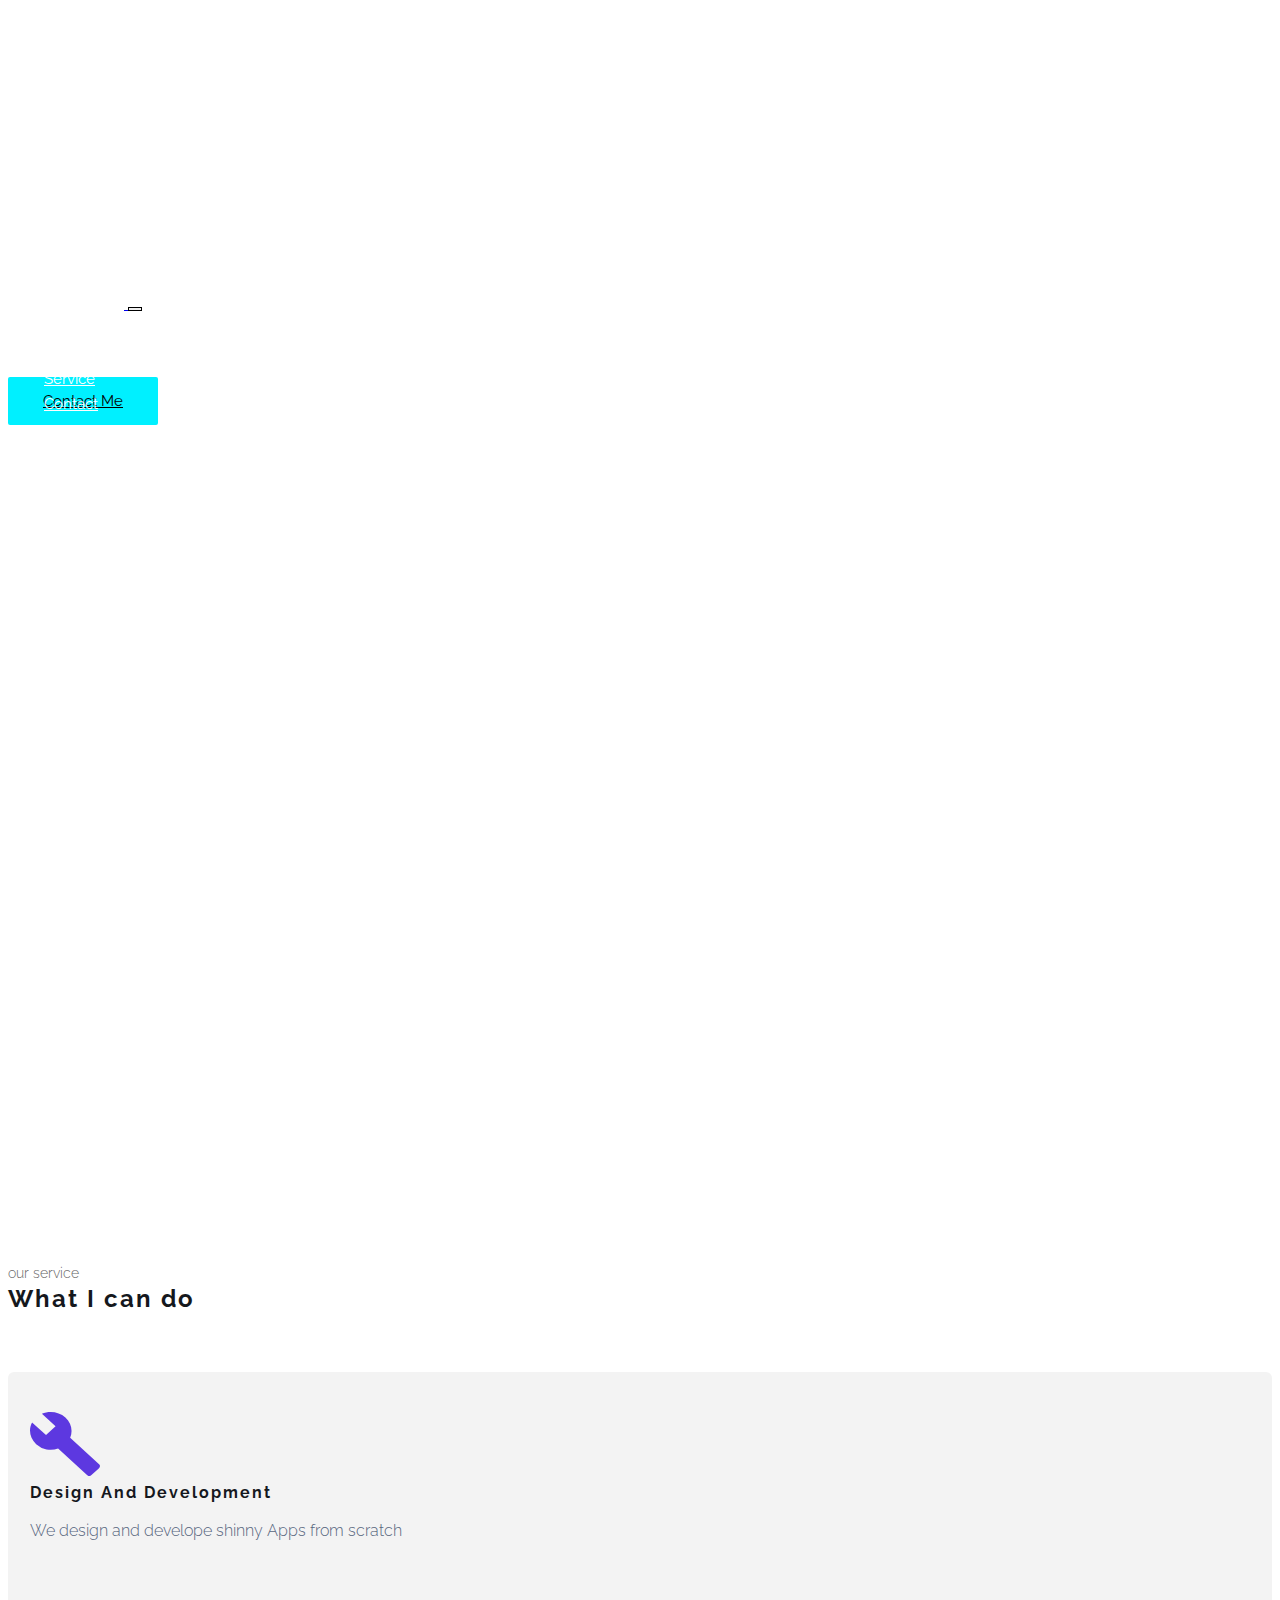
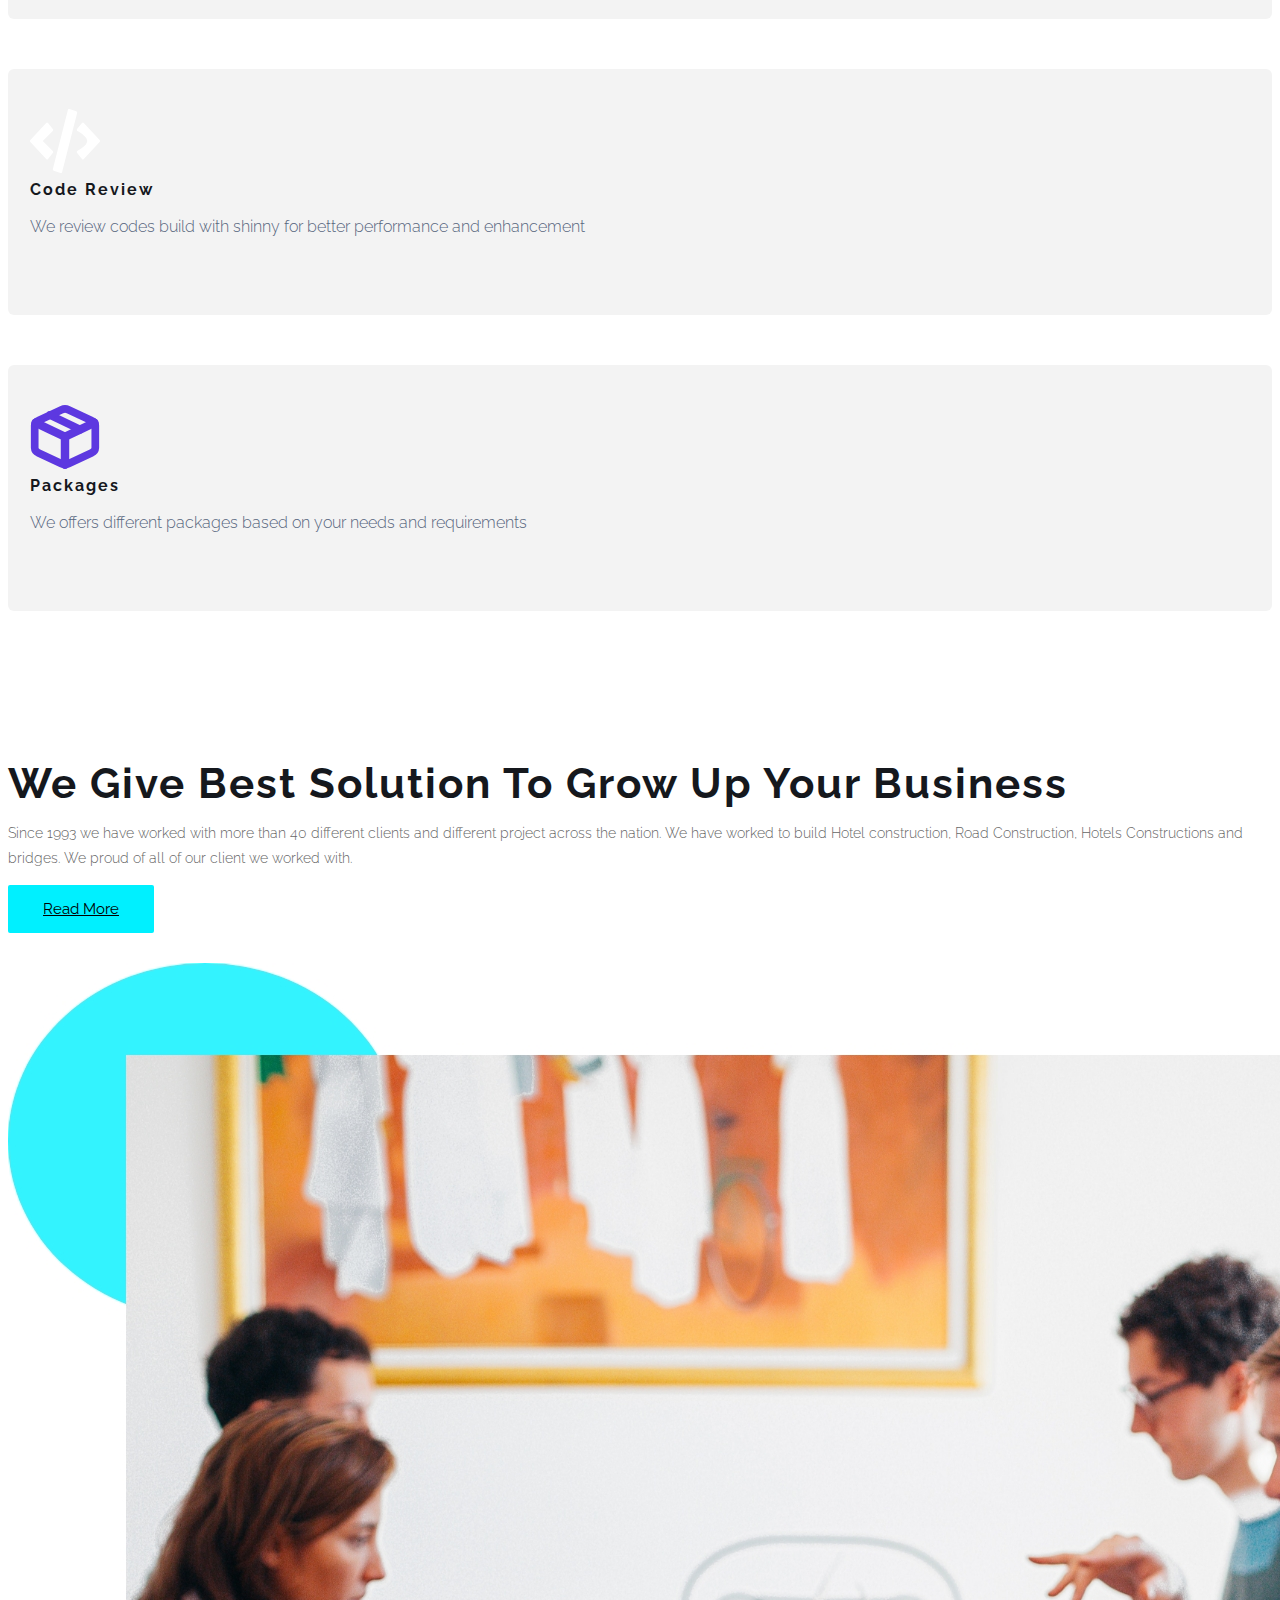
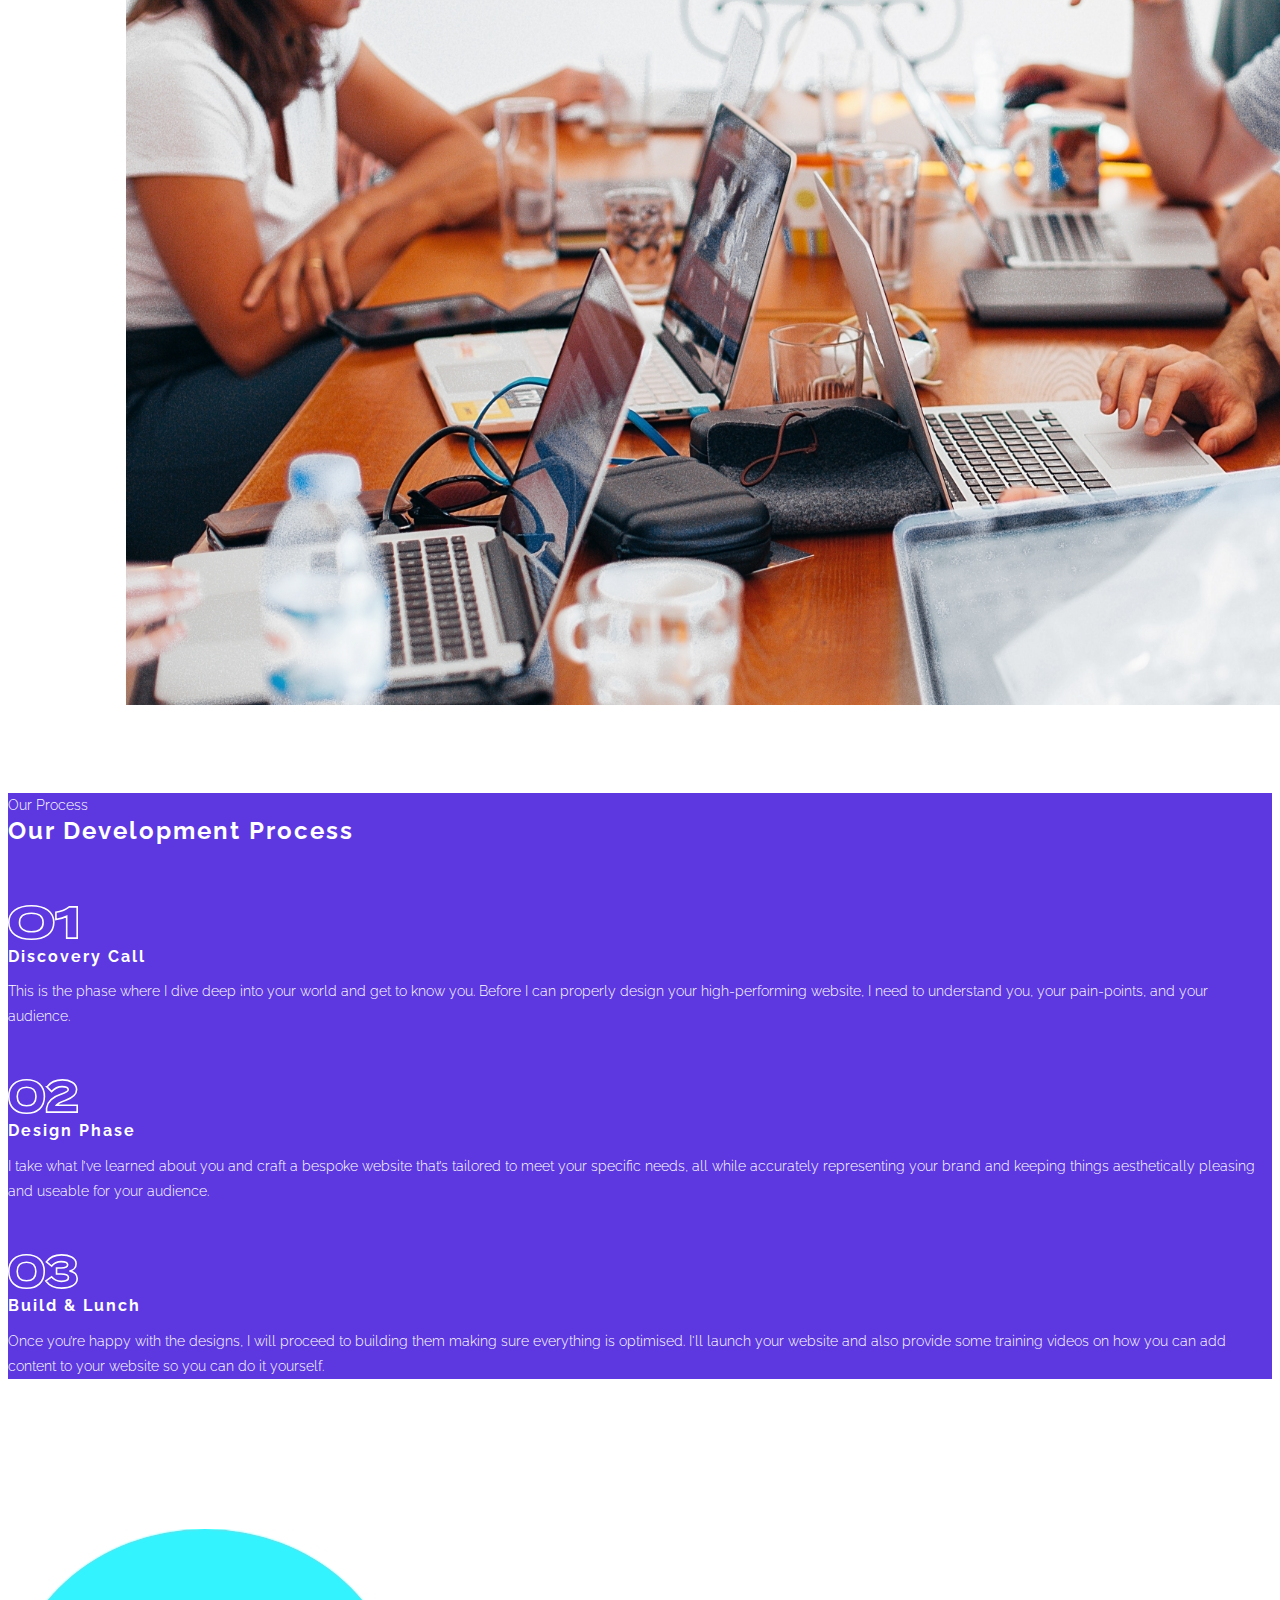
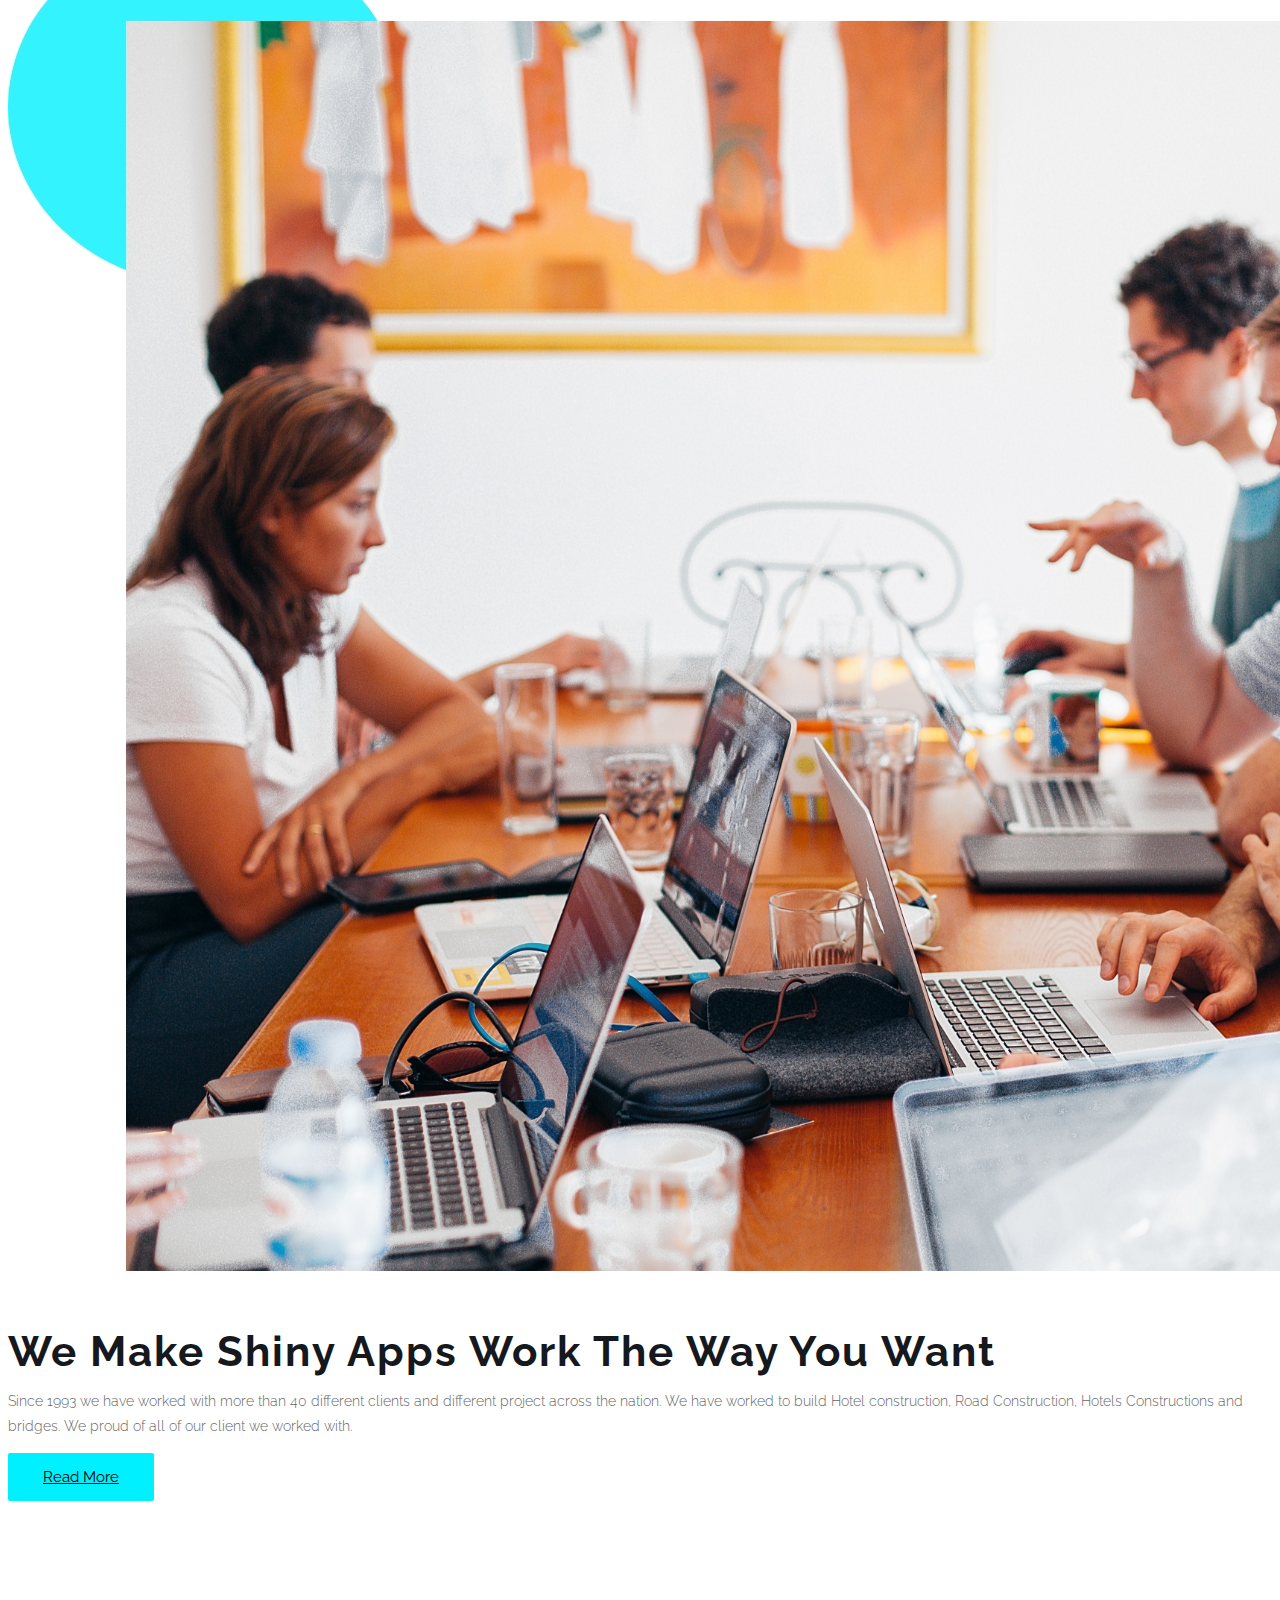
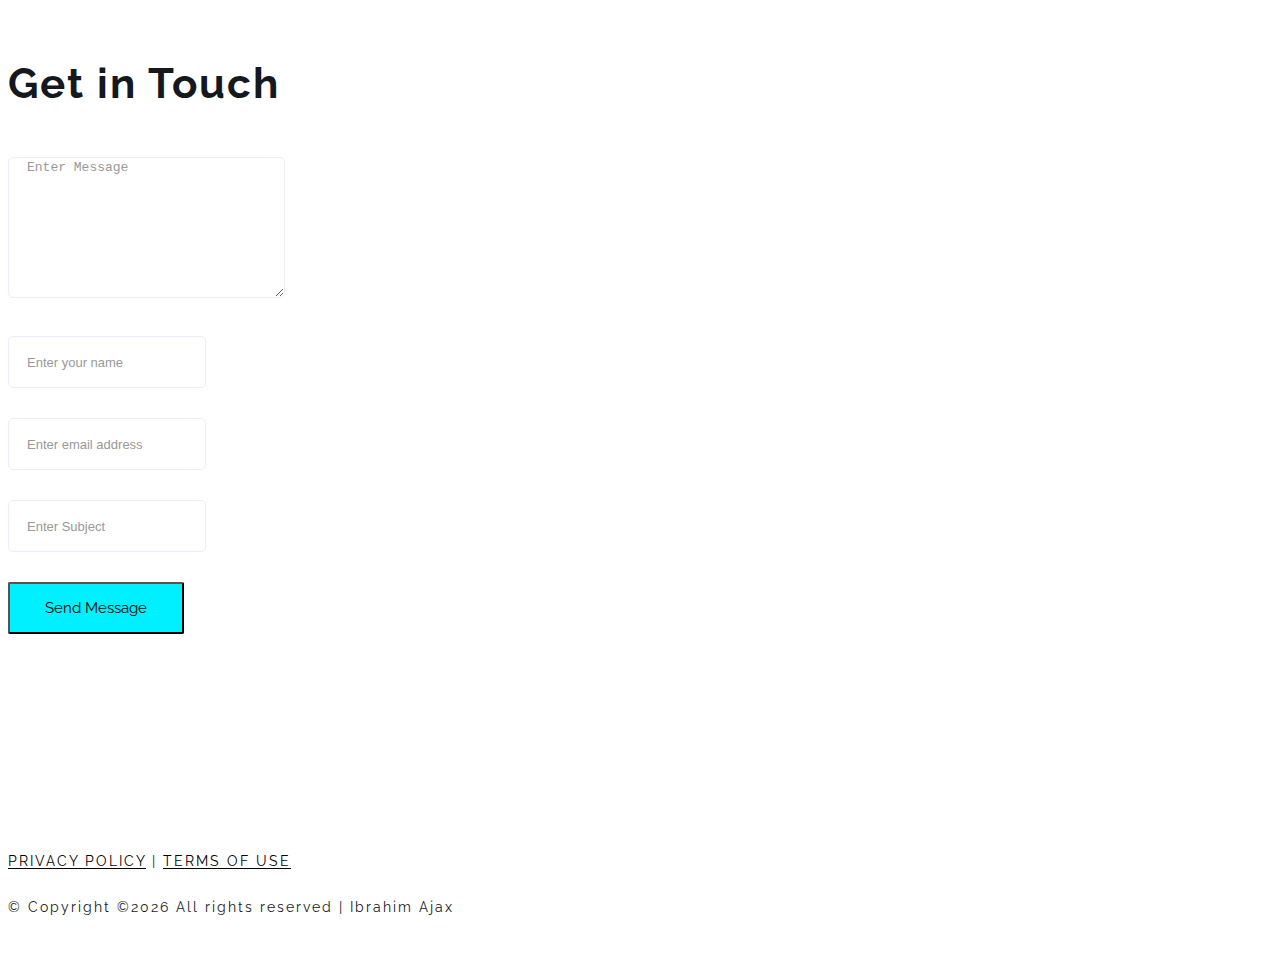
==== index.html @ 4b4f0c57 "add space between elements" ====
<!DOCTYPE html>
<html lang="zxx" class="no-js">

<head>
	<!-- Mobile Specific Meta -->
	<meta name="viewport" content="width=device-width, initial-scale=1, shrink-to-fit=no">
	<!-- Favicon-->
	<link rel="shortcut icon" href="">
	<!-- Author Meta -->
	<meta name="author" content="Ahmad Jabu">
	<!-- Meta Description -->
	<meta name="description" content="">
	<!-- Meta Keyword -->
	<meta name="keywords" content="">
	<!-- meta character set -->
	<meta charset="UTF-8">
	<!-- Site Title -->
	<title>Ibrahim Ajax | Data Analyst</title>

	<link rel="preconnect" href="https://fonts.googleapis.com">
    <link rel="preconnect" href="https://fonts.gstatic.com" crossorigin>
    <link href="https://fonts.googleapis.com/css2?family=Poppins:wght@400;500;600;700&family=Raleway:wght@400;600;700;800&display=swap" rel="stylesheet">
	<!--
			CSS
			============================================= -->
	<link rel="stylesheet" href="css/font-awesome.min.css">
	<link rel="stylesheet" href="css/bootstrap.css">
	<link rel="stylesheet" href="css/main.css">
</head>

<body>

	<!--================ Start Header Area =================-->
	<header class="default-header">
		<nav class="navbar navbar-expand-lg navbar-light">
			<div class="container">
				<a class="navbar-brand" href="index.html">
					<img src="img/logo.png" width="100px" alt="">
				</a>
				<button class="navbar-toggler" type="button" data-toggle="collapse" data-target="#navbarSupportedContent"
				 aria-controls="navbarSupportedContent" aria-expanded="false" aria-label="Toggle navigation">
					<span class="fa fa-bars"></span>
				</button>

				<div class="collapse navbar-collapse justify-content-end align-items-center" id="navbarSupportedContent">
					<ul class="navbar-nav">
						<li><a href="#home-section">Home</a></li>
						<li><a href="#about-section">About</a></li>
						<li><a href="#service-section">Service</a></li>
						<li><a href="#contact-section">Contact</a></li>
					</ul>
				</div>
			</div>
		</nav>
	</header>
	<!--================ End Header Area =================-->

	<!--================ start banner Area =================-->
	<section class="home-banner-area relative mb-100" id="home-section" data-parallax="scroll" data-image-src="img/hero-image.jpg">
		<div class="container">
			<div class="row fullscreen justify-content-lg-left">
				<div class="banner-content col-lg-6">
					<h1>
						We Design Beautiful Apps With Shinny
					</h1>
					<a href="" class="primary-btn">
						Contact Me					
					</a>
					<!--<img class="img-fluid" src="img/logo-header.png" width="500px" alt="Luca Logo">-->
				</div>
			</div>
		</div>
	</section>
	<!--================ End banner Area =================-->
    
	<!--? Services Area Start -->
	<div class="stat-area section-padding-80-0 mb-80">
		<div class="container wow fadeInUp" data-wow-delay="400ms">
			<div class="row">
				<div class="col-xl-12">
					<div class="section_title text-center mb-60">
						<span>our service</span>
						<h3 class="service">
							What I can do 
						</h3>
					</div>
				</div>
			</div>
			<div class="row mb-60">
				<div class="col-lg-4 col-md-6 col-sm-6 mb-30">
				  <div class="single-cat mb-50 wow fadeInUp" data-wow-delay="500ms">
					<img src="img/icons/Icon material-build.svg" class="mb-3" alt="google my business" width="70px" class="img-fluid">
					<h5 class="mb-2">Design And Development</h5>
					<div class="cat-cap">
						<p>We design and develope shinny Apps from scratch</p>
					</div>
				</div>
				</div>
				<div class="col-lg-4 col-md-6 col-sm-6 mb-30">
				  <div class="single-cat mb-50 wow fadeInUp" data-wow-delay="600ms">
					<img src="img/icons/Icon awesome-code.svg" class="mb-3" alt="web development" width="70px" class="img-fluid">
					<h5 class="mb-2">Code Review</h5>
					  <div class="cat-cap">
						  <p>We review codes build with shinny for better performance and enhancement </p>
					  </div>
				  </div>
				</div>
				<div class="col-lg-4 col-md-6 col-sm-6 mb-30">
				  <div class="single-cat mb-50 wow fadeInUp" data-wow-delay="700ms">
					<img src="img/icons/Icon feather-package.svg" class=""mb-3 alt="google my business" width="70px" class="img-fluid">
					<h5 class="mb-2">Packages</h5>
					<div class="cat-cap">
					  <p>We offers different packages based on your needs and requirements
					   </p>
				  </div>
				</div>
				</div>
			</div>
		</div>
	  </div>
	  
	<!-- Services Area End -->


	<!--================ Start Home Project Area =================-->
	<section class="ibrahim-project-area section-gap-top mt-150" id="about-section">
		<div class="container">
			<div class="row">
				<div class="col-lg-6 col-md-6 single-about-section mt-50">
					<h2 class="mb-5">We Give Best Solution To Grow Up Your Business
					   </h2>
					   <p class="mt-5">Since 1993 we have worked with more than 40 different clients 
						and different project across the nation. We have worked to build
						Hotel construction, Road Construction, Hotels Constructions and 
						bridges. We proud of all of our client we worked with. </p>
						<a href="" class="primary-btn">
							Read More					
						</a>
				</div>
				<div class="col-lg-6 col-md-6 single-about-section">
					<img src="img/About.jpg" class="img-fluid" alt="About us">
				</div>
			</div>
		</div>
	</section>
	<!--================ End Home Project Area =================-->


	<div class="process-area section-padding-80-0 mt-100">
		<div class="container wow fadeInUp" data-wow-delay="400ms">
			<div class="row">
				<div class="col-xl-12">
					<div class="section_title text-center mt-80 mb-60">
						<span>Our Process</span>
						<h3 class="our-process">
							Our Development Process
						</h3>
					</div>
				</div>
			</div>
			<div class="row mb-60">
				<div class="col-lg-4 col-md-6 col-sm-6 mb-30">
				  <div class="single-cat mb-50 wow fadeInUp" data-wow-delay="500ms">
					<img src="img/numbers/process__number-1.svg" class="mb-3" alt="google my business" width="70px" class="img-fluid">
					<h5 class="our-process mb-2">Discovery Call</h5>
					<div class="cat-cap">
						<p>This is the phase where I dive deep into your world and get to know you. 
							Before I can properly design your high-performing website, I need to 
							understand you, your pain-points, and your audience.</p>
					</div>
				</div>
				</div>
				<div class="col-lg-4 col-md-6 col-sm-6 mb-30">
				  <div class="single-cat mb-50 wow fadeInUp" data-wow-delay="600ms">
					<img src="img/numbers/process__number-2.svg" class="mb-3" alt="web development" width="70px" class="img-fluid">
					<h5 class="our-process mb-2">Design Phase</h5>
					  <div class="cat-cap">
						  <p>I take what I’ve learned about you and craft a bespoke website that’s tailored to 
							  meet your specific needs, all while accurately representing your brand and keeping 
							  things aesthetically pleasing and useable for your audience.</p>
					  </div>
				  </div>
				</div>
				<div class="col-lg-4 col-md-6 col-sm-6 mb-80">
				  <div class="single-cat mb-50 wow fadeInUp" data-wow-delay="700ms">
					<img src="img/numbers/process__number-3.svg" class="mb-3" alt="google my business" width="70px" class="img-fluid">
					<h5 class="our-process mb-2">Build & Lunch</h5>
					<div class="cat-cap">
					  <p>Once you’re happy with the designs, I will proceed to building them making sure 
						  everything is optimised. I'll launch your website and also provide some training 
						  videos on how you can add content to your website so you can do it yourself.
					   </p>
				  </div>
				</div>
				</div>
			</div>
		</div>
	  </div>
	  

<!--================ Start Home Project Area =================-->
<section class="ibrahim-project-area section-gap-top mt-150" id="about-section">
	<div class="container">
		<div class="row">
			<div class="col-lg-6 col-md-6 single-about-section">
				<img src="img/About.jpg" class="img-fluid" alt="About us">
			</div>
			<div class="col-lg-6 col-md-6 single-about-section mt-50">
				<h2 class="mb-5">We Make Shiny Apps Work The Way You Want
				   </h2>
				   <p class="mt-5">Since 1993 we have worked with more than 40 different clients 
					and different project across the nation. We have worked to build
					Hotel construction, Road Construction, Hotels Constructions and 
					bridges. We proud of all of our client we worked with. </p>
					<a href="" class="primary-btn">
						Read More					
					</a>
			</div>
		</div>
	</div>
</section>
<!--================ End Home Project Area =================-->


<!-- ================ contact section start ================= -->
<section class="section-gap">
    <div class="container">
      <div class="row">
        <div class="col-md-8 offset-md-2 text-center mb-50">
          <h2 class="contact-title mb-20">Get in Touch</h2>
        </div>
        <div class="col-md-8 offset-md-2">
          <form class="form-contact contact_form" action="contact_process.php" method="post" id="contactForm"
            novalidate="novalidate">
            <div class="row">
              <div class="col-12">
                <div class="form-group">
                  <textarea class="form-control w-100" name="message" id="message" cols="30" rows="9" placeholder="Enter Message"></textarea>
                </div>
              </div>
              <div class="col-sm-6">
                <div class="form-group">
                  <input class="form-control" name="name" id="name" type="text" placeholder="Enter your name">
                </div>
              </div>
              <div class="col-sm-6">
                <div class="form-group">
                  <input class="form-control" name="email" id="email" type="email" placeholder="Enter email address">
                </div>
              </div>
              <div class="col-12">
                <div class="form-group">
                  <input class="form-control" name="subject" id="subject" type="text" placeholder="Enter Subject">
                </div>
              </div>
            </div>
            <div class="form-group mt-2 mb-5 mb-lg-0">
              <button type="submit" class="button-contactForm primary-btn">Send Message</button>
            </div>
          </form>
        </div>
      </div>
    </div>
  </section>
  <!-- ================ contact section end ================= -->




<!--================ Copyright Section Area =================-->
	<h6 class="text-center mt-60 mb-2">
	  <a class="legal-right" href="index.html">PRIVACY POLICY</a> | <a class="legal-right" href="index.html">TERMS OF USE</a><br>
	</h6>
<!--================ End Copyright Section Area =================-->

<!--================ Copyright Section Area =================-->
<div class="copyright-text">
	<h6 class="text-center mt-30 mb-60">
	<p>&copy; 
Copyright &copy;<script>document.write(new Date().getFullYear());</script> All rights reserved | Ibrahim Ajax</p>
     </h6>
  </div>
<!--================ End Copyright Section Area =================-->
	

	<script src="js/vendor/jquery-2.2.4.min.js"></script>
	<script src="https://cdnjs.cloudflare.com/ajax/libs/popper.js/1.11.0/umd/popper.min.js" integrity="sha384-b/U6ypiBEHpOf/4+1nzFpr53nxSS+GLCkfwBdFNTxtclqqenISfwAzpKaMNFNmj4"
	 crossorigin="anonymous"></script>
	<script src="js/vendor/bootstrap.min.js"></script>
	<script src="js/jquery.ajaxchimp.min.js"></script>
	<script src="js/parallax.min.js"></script>
	<script src="js/jquery.sticky.js"></script>
	<script src="js/main.js"></script>
</body>

</html>
---- css/main.css ----
::-moz-selection{background-color:#ff573d;color:#fff}::selection{background-color:#ff573d;color:#fff}::-webkit-input-placeholder{color:#777777;font-weight:300}:-moz-placeholder{color:#777777;opacity:1;font-weight:300}::-moz-placeholder{color:#777777;opacity:1;font-weight:300}:-ms-input-placeholder{color:#777777;font-weight:300}::-ms-input-placeholder{color:#777777;font-weight:300}body{color:#666;font-family: 'Raleway', sans-serif; font-size:14px;font-weight:300;line-height:25px;position:relative}ol,ul{margin:0;padding:0;list-style:none}select{display:block}figure{margin:0}a.legal-right{-webkit-transition:all 0.3s ease 0s;-moz-transition:all 0.3s ease 0s;-o-transition:all 0.3s ease 0s;transition:all 0.3s ease 0s; color:#000; text-decoration: underline !important; text-underline-offset: 2px;}iframe{border:0} a:focus,a:hover{color:#000;text-decoration:none;outline:0,}.btn.active.focus,.btn.active:focus,.btn.focus,.btn.focus:active,.btn:active:focus,.btn:focus{text-decoration:none;outline:0}.card-panel{margin:0;padding:60px}.btn i,.btn-large i,.btn-floating i,.btn-large i,.btn-flat i{font-size:1em;line-height:inherit}.gray-bg{background:#f9f9ff}h1,h2,h3,h4,h5{font-family:'Raleway', sans-serif;color:#15181d;line-height:1.1em;margin-bottom:0;margin-top:0;font-weight:700;letter-spacing:2px;} h6{font-family:'Raleway', sans-serif;color:#15181d;line-height:1.1em;margin-bottom:0;margin-top:0;font-weight:400;letter-spacing:2px;}.h1,.h2,.h3,.h4,.h5,.h6{margin-bottom:0;margin-top:0;font-family:'Raleway', sans-serif; font-weight:700;color:#15181d}h1,.h1{font-size:36px}h2,.h2{font-size:42px}h3,.h3{font-size:24px}h4,.h4{font-size:20px}h5,.h5{font-size:16px}h6,.h6{font-size:14px}td,th{border-radius:0px}.clear::before,.clear::after{content:" ";display:table}.clear::after{clear:both}.fz-11{font-size:11px}.fz-12{font-size:12px}.fz-13{font-size:13px}.fz-14{font-size:14px}.fz-15{font-size:15px}.fz-16{font-size:16px}.fz-18{font-size:18px}.fz-30{font-size:30px}.fz-48{font-size:48px !important}.fw100{font-weight:100}.fw300{font-weight:300}.fw400{font-weight:400 !important}.fw500{font-weight:500}.f700{font-weight:700}.fsi{font-style:italic}.mt-10{margin-top:10px}.mt-15{margin-top:15px}.mt-20{margin-top:20px}.mt-25{margin-top:25px}.mt-30{margin-top:30px}.mt-35{margin-top:35px}.mt-40{margin-top:40px}.mt-50{margin-top:50px}.mt-60{margin-top:60px}.mt-70{margin-top:70px}.mt-80{margin-top:80px}.mt-100{margin-top:100px}.mt-120{margin-top:120px}.mt-150{margin-top:150px}.ml-10{margin-left:10px}.ml-15{margin-left:15px}.ml-20{margin-left:20px}.ml-30{margin-left:30px}.ml-50{margin-left:50px}.mr-15{margin-right:15px}.mr-10{margin-right:10px}.mr-20{margin-right:20px}.mr-30{margin-right:30px}.mr-50{margin-right:50px}.mb-10{margin-bottom:10px}.mb-15{margin-bottom:15px}.mb-20{margin-bottom:20px}.mb-25{margin-bottom:25px}.mb-30{margin-bottom:30px}.mb-40{margin-bottom:40px}.mb-50{margin-bottom:50px}.mb-60{margin-bottom:60px}.mb-70{margin-bottom:70px}.mb-80{margin-bottom:80px}.mb-90{margin-bottom:90px}.mb-100{margin-bottom:100px}.pt-0{padding-top:0px}.pt-10{padding-top:10px}.pt-15{padding-top:15px}.pt-20{padding-top:20px}.pt-25{padding-top:25px}.pt-30{padding-top:30px}.pt-40{padding-top:40px}.pt-50{padding-top:50px}.pt-60{padding-top:60px}.pt-70{padding-top:70px}.pt-80{padding-top:80px}.pt-90{padding-top:90px}.pt-100{padding-top:100px}.pt-120{padding-top:120px}.pt-150{padding-top:150px}.pb-0{padding-bottom:0px}.pb-10{padding-bottom:10px}.pb-15{padding-bottom:15px}.pb-20{padding-bottom:20px}.pb-25{padding-bottom:25px}.pb-30{padding-bottom:30px}.pb-40{padding-bottom:40px}.pb-50{padding-bottom:50px}.pb-60{padding-bottom:60px}.pb-70{padding-bottom:70px}.pb-80{padding-bottom:80px}.pb-90{padding-bottom:90px}.pb-100{padding-bottom:100px}.pb-120{padding-bottom:120px}.pb-150{padding-bottom:150px}.pr-30{padding-right:30px}.pl-30{padding-left:30px}.pl-90{padding-left:90px}.p-40{padding:40px}.relative{position:relative}.section-gap{padding:130px 0}@media (max-width: 991px){.section-gap{padding:80px 0}}.span{display:block;position:relative;z-index:3;width:0;height:0;border-left:16px solid #ffffff;border-top:8px solid transparent;border-bottom:8px solid transparent}@-webkit-keyframes pulse-border{0%{-webkit-transform:translate(-50%, -50%) translateZ(0) scale(1);-moz-transform:translate(-50%, -50%) translateZ(0) scale(1);-ms-transform:translate(-50%, -50%) translateZ(0) scale(1);-o-transform:translate(-50%, -50%) translateZ(0) scale(1);transform:translate(-50%, -50%) translateZ(0) scale(1);opacity:.7}100%{-webkit-transform:translate(-50%, -50%) translateZ(0) scale(1.5);-moz-transform:translate(-50%, -50%) translateZ(0) scale(1.5);-ms-transform:translate(-50%, -50%) translateZ(0) scale(1.5);-o-transform:translate(-50%, -50%) translateZ(0) scale(1.5);transform:translate(-50%, -50%) translateZ(0) scale(1.5);opacity:0.1}}@-moz-keyframes pulse-border{0%{-webkit-transform:translate(-50%, -50%) translateZ(0) scale(1);-moz-transform:translate(-50%, -50%) translateZ(0) scale(1);-ms-transform:translate(-50%, -50%) translateZ(0) scale(1);-o-transform:translate(-50%, -50%) translateZ(0) scale(1);transform:translate(-50%, -50%) translateZ(0) scale(1);opacity:.7}100%{-webkit-transform:translate(-50%, -50%) translateZ(0) scale(1.5);-moz-transform:translate(-50%, -50%) translateZ(0) scale(1.5);-ms-transform:translate(-50%, -50%) translateZ(0) scale(1.5);-o-transform:translate(-50%, -50%) translateZ(0) scale(1.5);transform:translate(-50%, -50%) translateZ(0) scale(1.5);opacity:0.1}}@-o-keyframes pulse-border{0%{-webkit-transform:translate(-50%, -50%) translateZ(0) scale(1);-moz-transform:translate(-50%, -50%) translateZ(0) scale(1);-ms-transform:translate(-50%, -50%) translateZ(0) scale(1);-o-transform:translate(-50%, -50%) translateZ(0) scale(1);transform:translate(-50%, -50%) translateZ(0) scale(1);opacity:.7}100%{-webkit-transform:translate(-50%, -50%) translateZ(0) scale(1.5);-moz-transform:translate(-50%, -50%) translateZ(0) scale(1.5);-ms-transform:translate(-50%, -50%) translateZ(0) scale(1.5);-o-transform:translate(-50%, -50%) translateZ(0) scale(1.5);transform:translate(-50%, -50%) translateZ(0) scale(1.5);opacity:0.1}}@keyframes pulse-border{0%{-webkit-transform:translate(-50%, -50%) translateZ(0) scale(1);-moz-transform:translate(-50%, -50%) translateZ(0) scale(1);-ms-transform:translate(-50%, -50%) translateZ(0) scale(1);-o-transform:translate(-50%, -50%) translateZ(0) scale(1);transform:translate(-50%, -50%) translateZ(0) scale(1);opacity:.7}100%{-webkit-transform:translate(-50%, -50%) translateZ(0) scale(1.5);-moz-transform:translate(-50%, -50%) translateZ(0) scale(1.5);-ms-transform:translate(-50%, -50%) translateZ(0) scale(1.5);-o-transform:translate(-50%, -50%) translateZ(0) scale(1.5);transform:translate(-50%, -50%) translateZ(0) scale(1.5);opacity:0.1}}@font-face{font-family:"Flaticon";src:url("../fonts/Flaticon.eot");src:url("../fonts/Flaticon.eot?#iefix") format("embedded-opentype"),url("../fonts/Flaticon.woff2") format("woff2"),url("../fonts/Flaticon.woff") format("woff"),url("../fonts/Flaticon.ttf") format("truetype"),url("../fonts/Flaticon.svg#Flaticon") format("svg");font-weight:normal;font-style:normal}@media screen and (-webkit-min-device-pixel-ratio: 0){@font-face{font-family:"Flaticon";src:url("../fonts/Flaticon.svg#Flaticon") format("svg")}}.fi:before{display:inline-block;font-family:"Flaticon";font-style:normal;font-weight:normal;font-variant:normal;line-height:1;text-decoration:inherit;text-rendering:optimizeLegibility;text-transform:none;-moz-osx-font-smoothing:grayscale;-webkit-font-smoothing:antialiased;font-smoothing:antialiased}.flaticon-compass:before{content:"\f100"}.flaticon-desk:before{content:"\f101"}.flaticon-bathroom:before{content:"\f102"}.flaticon-beach:before{content:"\f103"}.sticky-wrapper{position:absolute;width:100%;height:80px !important}.sticky-wrapper.is-sticky .default-header{background:#5D38E0;box-shadow:-21.213px 21.213px 30px 0px rgba(158,158,158,0.3)}.default-header{position:absolute;top:0;left:0;width:100%;z-index:9;background:#ffffff00;}@media (max-width: 991px){.default-header{background:rgb(255, 255, 255)}}.default-header .navbar{padding:14px 16px}.default-header .navbar .navbar-toggler{border:1px solid #000;border-color:rgb(0, 0, 0)ter}.default-header .navbar .navbar-toggler:focus{outline:none}.default-header .navbar .navbar-toggler span{color:rgb(0, 0, 0)}.default-header .dropdown-item{font-size:14px;width:auto !important;text-align:left}@media (max-width: 767px){.default-header .dropdown-item{text-align:left;padding:0.25rem}}.default-header .dropdown-item{font-size:16px;width:auto !important;text-align:left}@media (max-width: 767px){.default-header .dropdown-item{text-align:left;padding:0.25rem}}@media (min-width: 991px){.default-header .dropdown .dropdown-menu{display:none;opacity:0;visibility:hidden;-webkit-transition:all 200ms ease-in;-moz-transition:all 200ms ease-in;-ms-transition:all 200ms ease-in;-o-transition:all 200ms ease-in;transition:all 200ms ease-in}.default-header .dropdown:hover .dropdown-menu{display:block;opacity:1;visibility:visible}}.default-header .dropdown-menu{border-radius:0;margin-top:27px;border:none}@media (max-width: 991px){.default-header .dropdown-menu{margin-top:0px}}.default-header .dropdown-menu a{padding:5px 15px}@media (max-width: 767px){.default-header .dropdown-menu{margin-top:0px}}.default-header .dropdown-item:focus,.default-header .dropdown-item:hover{color:#16181b;text-decoration:none;background-color:transparent}.menu-bar{cursor:pointer}.menu-bar span{color:#000;font-size:24px}@media (max-width: 992px){.navbar-nav{height:auto;max-height:400px;overflow-x:hidden}}.main-menubar{display:none !important}@media (max-width: 991.98px){.main-menubar{display:block !important}}.navbar-nav a{text-transform:;font-size:15px;font-weight:400;font-family:'Raleway', sans-serif;color:#fff;padding:32px 20px}.navbar-nav a:hover{color:rgb(116, 114, 114)} .navbar-nav a.active{color:#000000; text-decoration: none;}@media (max-width: 992px){.navbar-nav{margin-top:10px}.navbar-nav a{padding:0}.navbar-nav li{padding:10px 0}}@media (max-width: 991px){.navbar-nav .dropdown .dropdown-menu{background:transparent}}.navbar-nav .dropdown .dropdown-item{color:#15181d;text-transform:capitalize}.navbar-nav .dropdown .dropdown-item:hover{color:#ff573d}@media (max-width: 991px){.navbar-nav .dropdown .dropdown-item{color:rgb(0, 0, 0)}}.parallax-mirror{max-height:900px}@media (max-width: 425px){.home-banner-area{max-height:600px}}.home-banner-area .fullscreen{height:900px}@media (max-width: 1199.98px){.home-banner-area .fullscreen{height:700px}}.home-banner-area .banner-content{margin-top:25%}@media (max-width: 991px){.home-banner-area .banner-content{margin-top:37%;text-align:center}}@media (max-width: 767px){.home-banner-area .banner-content{margin-top:50%;text-align:center; }}.home-banner-area .banner-content h1{color:rgb(255, 255, 255);font-family: 'Poppins', sans-serif;font-size:60px;font-weight:600;margin-bottom:20px; margin-top: -55px}@media (max-width: 767px){.home-banner-area .banner-content h1{font-size:40px}}@media (max-width: 425px){.home-banner-area .banner-content h1{font-size:35px; margin-top:30px}}@media (max-width: 991.98px){.home-banner-area .banner-content h1 br{display:none}}.home-banner-area .banner-content h4{color:#000000}.home-banner-area .banner-content .primary-btn{background:#fff;margin-top:30px;}.home-banner-area .banner-content .primary-btn:hover{background:#ff573d;color:#fff;border:1px solid #ff573d}.banner-area{background:url(../img/common-banner.jpg) no-repeat;background-size:cover}.banner-area .banner-content{min-height:500px}@media (max-width: 991px){.banner-area .banner-content{padding-top:100px}}.banner-area .overlay-bg{background:rgba(0,0,0,0.5)}.banner-area h1{font-size:50px;margin-bottom:20px}@media (max-width: 768px){.banner-area h1{font-size:35px}}.banner-area p{margin-bottom:0px;color:#000;}.top-section-area #imaginary_container{background:#fff;padding:24px}.top-section-area .stylish-input-group .form-control{border-right:0;box-shadow:0 0 0;border-color:#eee;background-color:#ececec}.top-section-area .input-group-addon{background-color:#ececec !important;border-color:#eee}.top-section-area .stylish-input-group button{border:0;background:transparent}.top-section-area input{font-size:14px}{.ibrahim-project-area{padding-bottom:50px}}@media (max-width: 991px){.ibrahim-project-area .home-blog-left{margin-bottom:70px}}.ibrahim-project-area .home-blog-left h2{font-size:50px;line-height:60px;margin-bottom:30px}@media (max-width: 767px){.ibrahim-project-area .home-blog-left h2{font-size:30px;line-height:40px}}.ibrahim-project-area .home-blog-left p{margin-bottom:0px}.ibrahim-project-area .home-blog-left .primary-btn2{margin-top:35px}.single-about-section{margin-bottom:30px}.single-about-section .thumb{overflow:hidden}.single-about-section .thumb img{width:100%;-webkit-transition:all 0.3s ease 0s;-moz-transition:all 0.3s ease 0s;-o-transition:all 0.3s ease 0s;transition:all 0.3s ease 0s}.single-about-section .single-project-info{padding:35px 30px;background:#fff}.single-about-section h4{font-size:20px;line-height:30px;margin-top:15px;margin-bottom:25px;-webkit-transition:all 0.3s ease 0s;-moz-transition:all 0.3s ease 0s;-o-transition:all 0.3s ease 0s;transition:all 0.3s ease 0s}.single-about-section a{color:#000}.single-about-section .tag{margin-bottom:0px;font-size:12px;font-weight:400;text-transform:uppercase}.single-about-section .tag span{display:inline-block;margin-right:10px;position:relative;padding-right:20px}.single-about-section .tag span:after{content:'|';position:absolute;top:0px;right:4px;color:#666}.single-about-section .tag span:last-child:after{content:none}.single-about-section .single-about-section.single-about-section:hover img{transform:scale(1.1)}.single-about-section:hover h4{color:#ff573d}; a.legal-right{ -webkit-transition:all 0.3s ease 0s;-moz-transition:all 0.3s ease 0s;-o-transition:all 0.3s ease 0s;transition:all 0.3s ease 0s; text-decoration: underline !important} i.fa{color: rgb(41, 38, 38);} i.fa:hover{color: #000;} .form-contact .form-group{margin-bottom:30px}.form-contact .form-control{border:1px solid #f0e9ff;border-radius:5px;height:48px;padding-left:18px;font-size:13px;background:transparent}
.form-contact .form-control:focus{outline:0;box-shadow:none}.form-contact .form-control::placeholder{font-weight:300;color:#999999}.form-contact textarea{border-radius:12px;height:100% !important}
.home-banner-area .banner-content .primary-btn {
    background: #00F0FF;
    color: #000;
    margin-top: 30px;
}
.primary-btn {
    position: relative;
    display: inline-block;
    line-height: 48px;
    color: #000;
    background: #00F0FF;
    padding: 0px 35px;
    font-family: 'Raleway',serif;
    font-size: 15px;
    font-weight: 400;
    outline: none !important;
    text-align: center;
    cursor: pointer;
    text-transform: capitalize;
    border-radius: 2px;
    -webkit-transition: all 0.3s ease 0s;
    -moz-transition: all 0.3s ease 0s;
    -o-transition: all 0.3s ease 0s;
    transition: all 0.3s ease 0s;
}

.process-area{
    color:#fff;
    background-color: #5D38E0;
    margin-bottom: 80px;
    margin-top: 80px;
}
.our-process{
    color:#FFF;
}

.stat-area {
    margin-top: 80px;
  }
  
  .stat-area .single-cat {
    background: #f3f3f3;
    border-radius: 6px;
    padding: 40px 22px;
    -webkit-transition: 0.4s;
    -moz-transition: 0.4s;
    -o-transition: 0.4s;
    transition: 0.4s;
    position: relative;
    z-index: 1;
  }
  
  @media (max-width: 575px) {
    .stat-area .single-cat {
      padding: 50px 22px;
    }
  }
  
  .stat-area .single-cat::before {
    position: absolute;
    content: "";
    width: 100%;
    height: 0;
    background: #5D38E0;
    transition: .6s;
    bottom: 0;
    left: 0;
    z-index: -1;
    border-radius: 6px;
  }
  
  .stat-area .single-cat .cat-icon span {
    margin-bottom: 50px;
    width: 90px;
    height: 90px;
    background: #ffffff;
    line-height: 90px;
    text-align: center;
    border-radius: 50%;
    display: inline-block;
    font-size: 40px;
    color: #fff;
  }
  
  .stat-area .single-cat .cat-cap h5 > a {
    font-size: 25px;
    font-weight: 700;
    margin-bottom: 21px;
    display: block;
    -webkit-transition: 0.2s;
    -moz-transition: 0.2s;
    -o-transition: 0.2s;
    transition: 0.2s;
    font-family: "Muli", sans-serif;
  }
  
  @media only screen and (min-width: 576px) and (max-width: 767px) {
    .stat-area .single-cat .cat-cap h5 > a {
      font-size: 26px;
    }
  }
  
  @media (max-width: 575px) {
    .stat-area .single-cat .cat-cap h5 > a {
      font-size: 26px;
    }
  }
  
  .stat-area .single-cat .cat-cap p {
    margin-bottom: 36px;
    color: #57667e;
    font-size: 16px;
    -webkit-transition: 0.2s;
    -moz-transition: 0.2s;
    -o-transition: 0.2s;
    transition: 0.2s;
  }
  
  @media only screen and (min-width: 576px) and (max-width: 767px) {
    .stat-area .single-cat .cat-cap p {
      font-size: 15px;
    }
  }
  
  .stat-area .single-cat .cat-cap a {
    color: #1c165c;
    font-size: 16px;
    font-weight: 600;
    -webkit-transition: 0.2s;
    -moz-transition: 0.2s;
    -o-transition: 0.2s;
    transition: 0.2s;
  }
  
  .stat-area .single-cat.active::before {
    height: 100%;
  }
  
  .stat-area .single-cat.active .cat-icon span {
    color: #09cc7f;
    background: #fff;
  }
  
  .stat-area .single-cat.active .cat-cap h5 {
    color: #fff;
  }
  
  .stat-area .single-cat.active .cat-cap p {
    color: #fff;
  }
  
  .stat-area .single-cat.active .cat-cap a {
    color: #fff;
  }
  
  /* line 99, C:/Users/HP/Desktop/jun-2020/277.Charity _Non-profit/assets/scss/_services_section.scss */
  .stat-area .single-cat:hover::before {
    height: 100%;
  }
  
  .stat-area .single-cat:hover .cat-icon span {
    color: #09cc7f;
    background: #fff;
  }
  
  .stat-area .single-cat:hover .cat-cap h5 {
    color: #fff;
  }
  
  .stat-area .single-cat:hover .cat-cap p {
    color: #fff;
  }
  

  .stat-area .single-cat:hover .cat-cap a {
    color: #fff;
  }

.text-black{color: #000 !important}
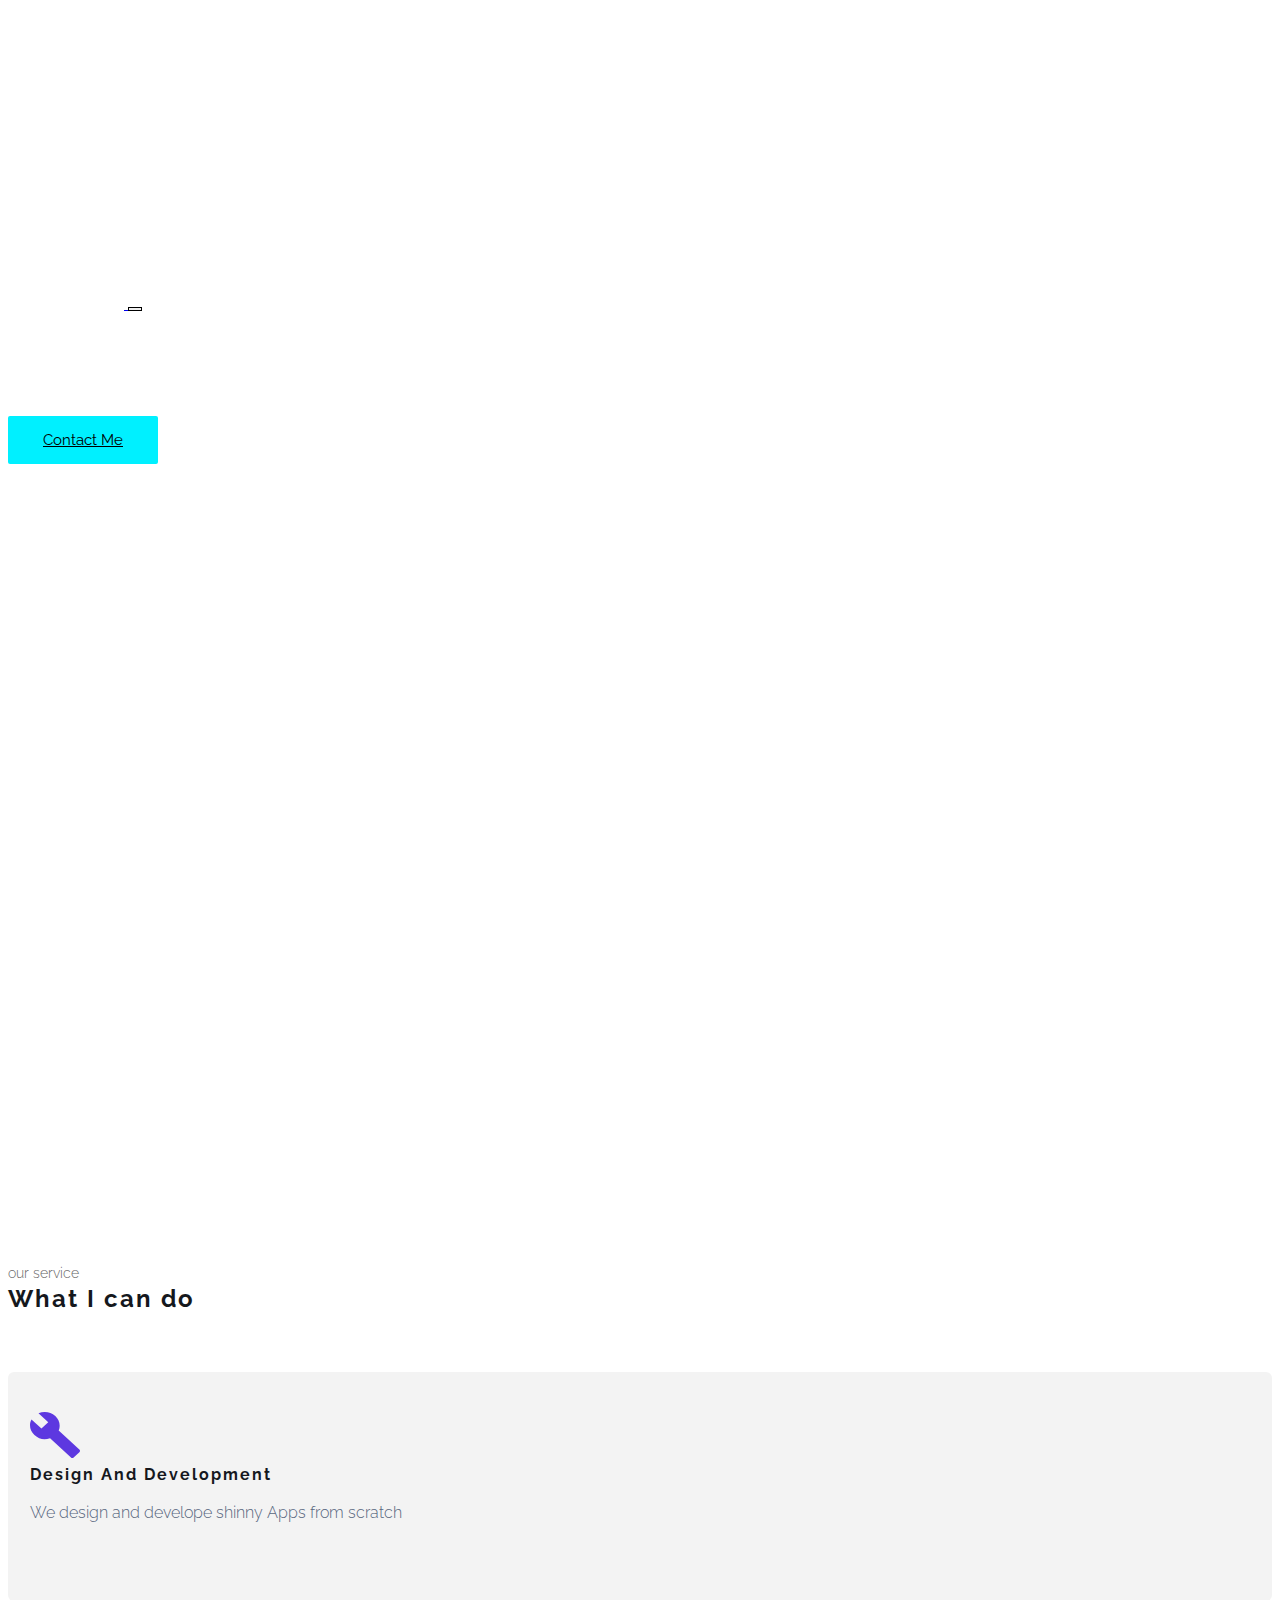
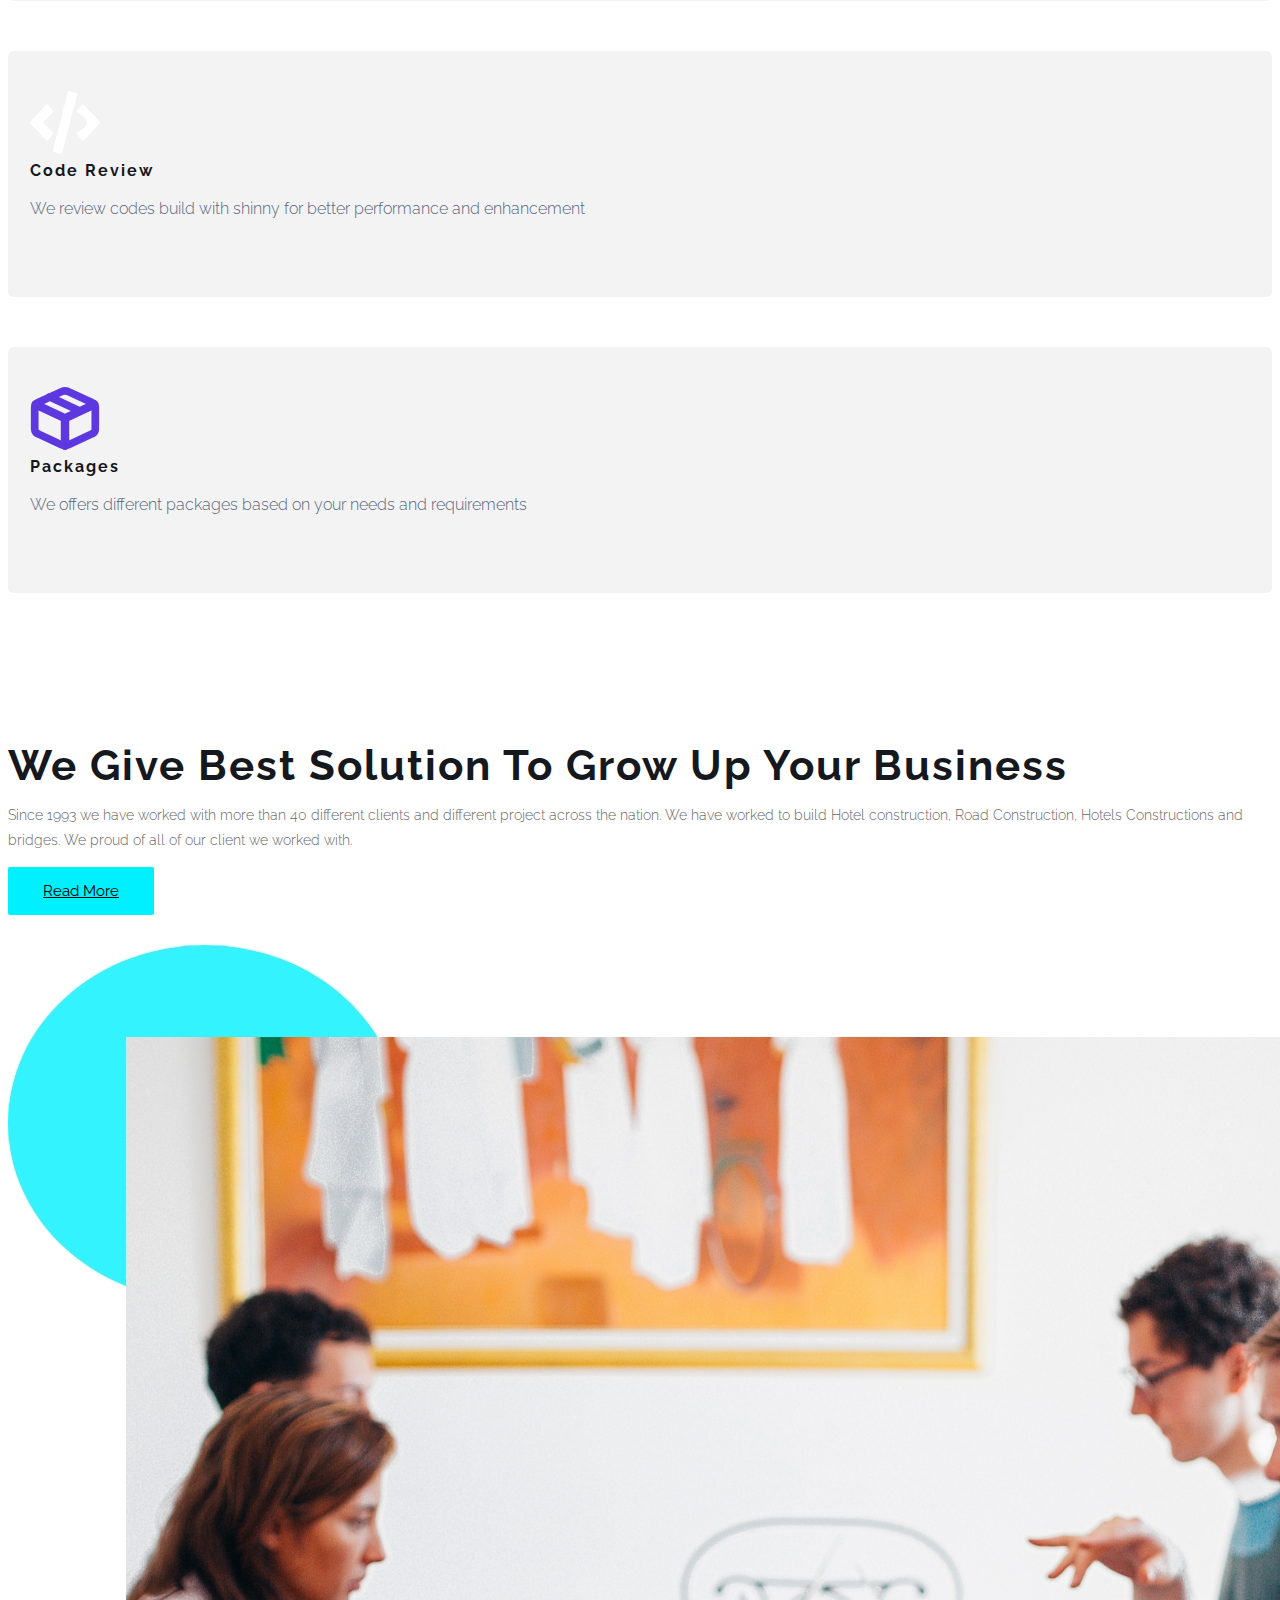
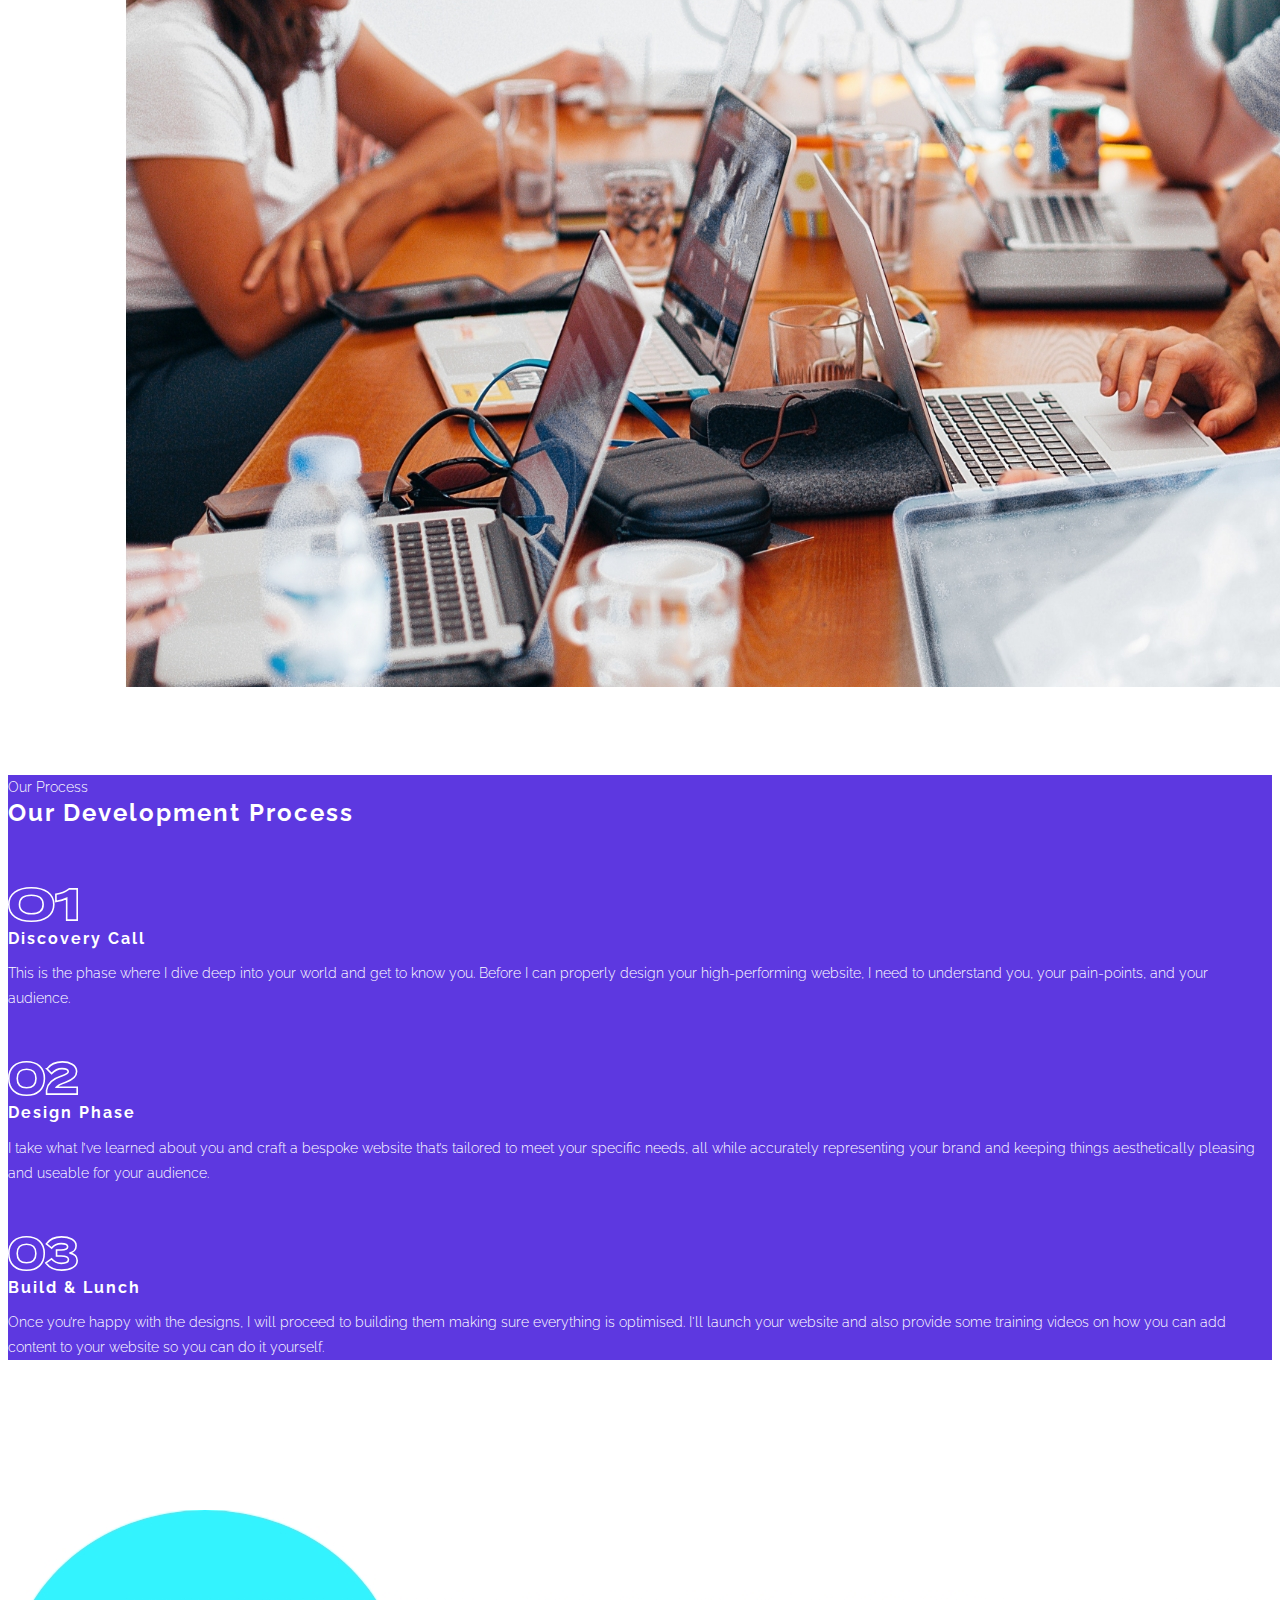
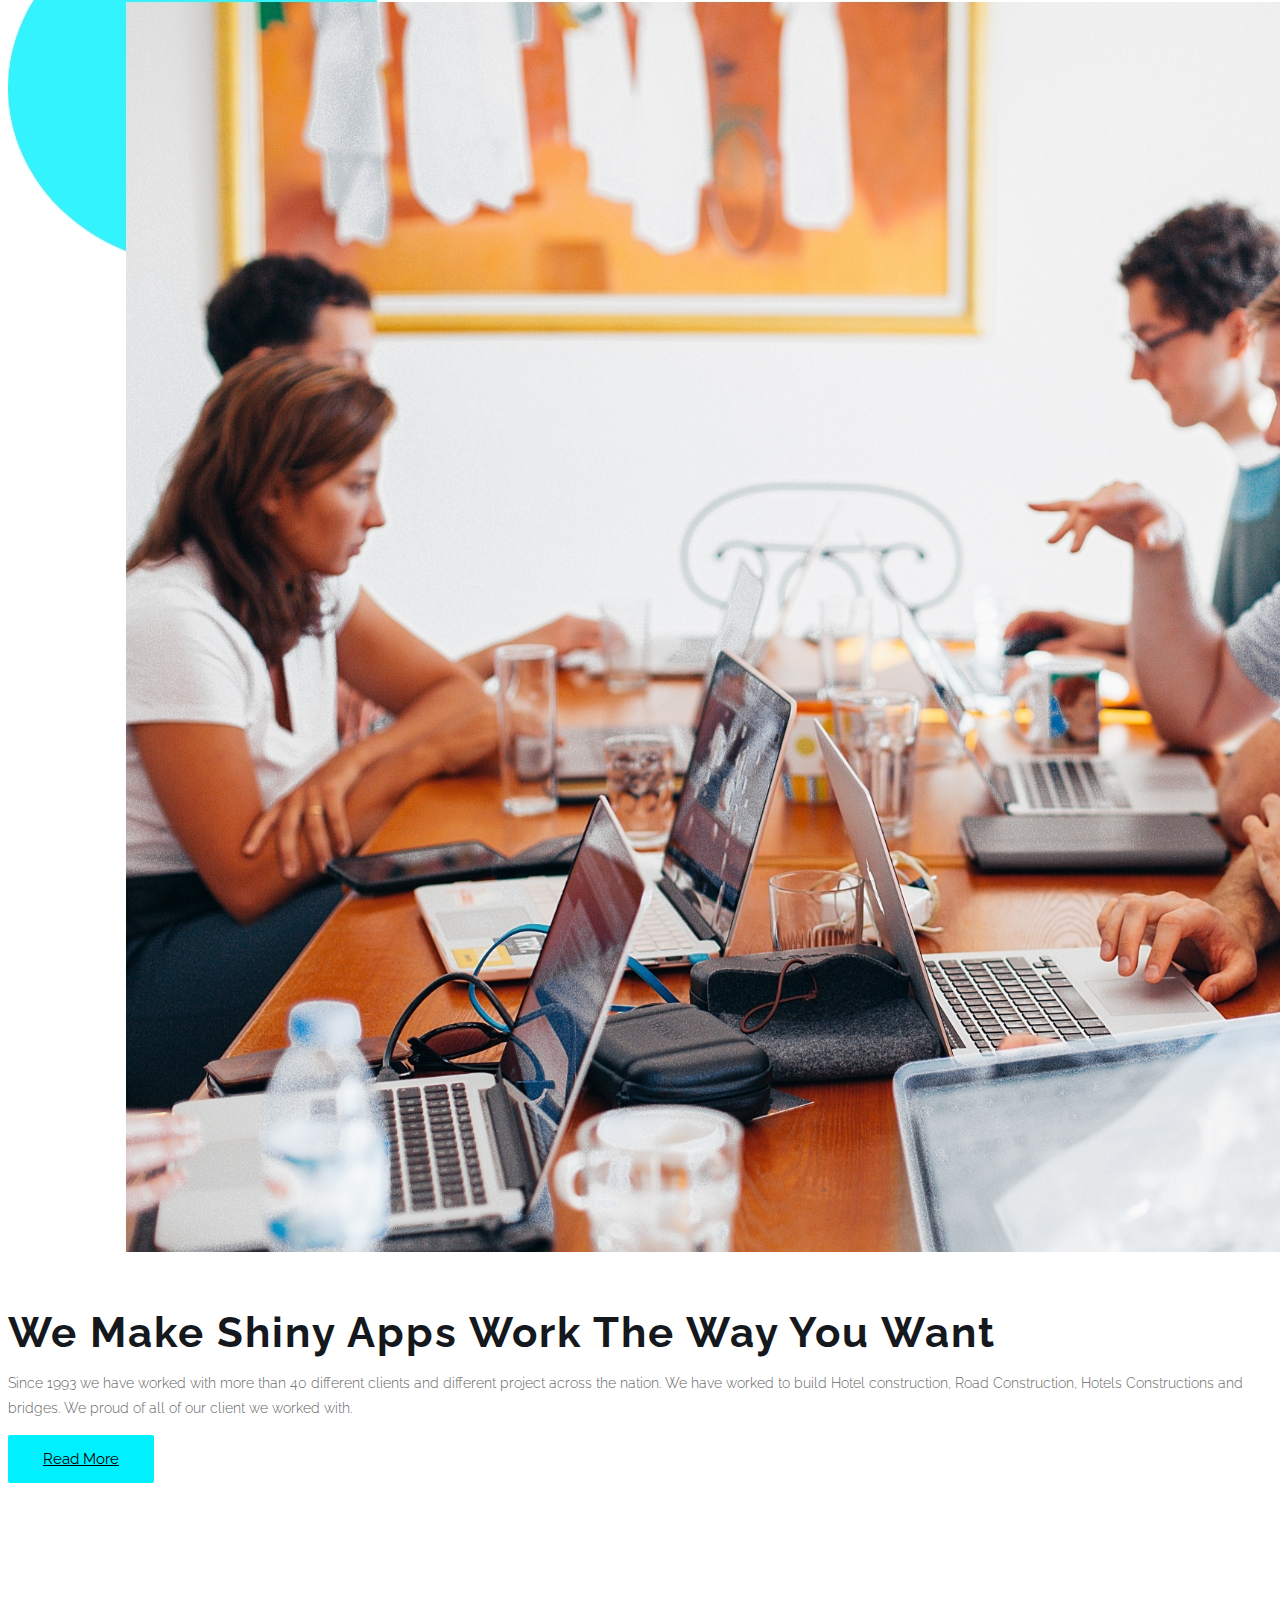
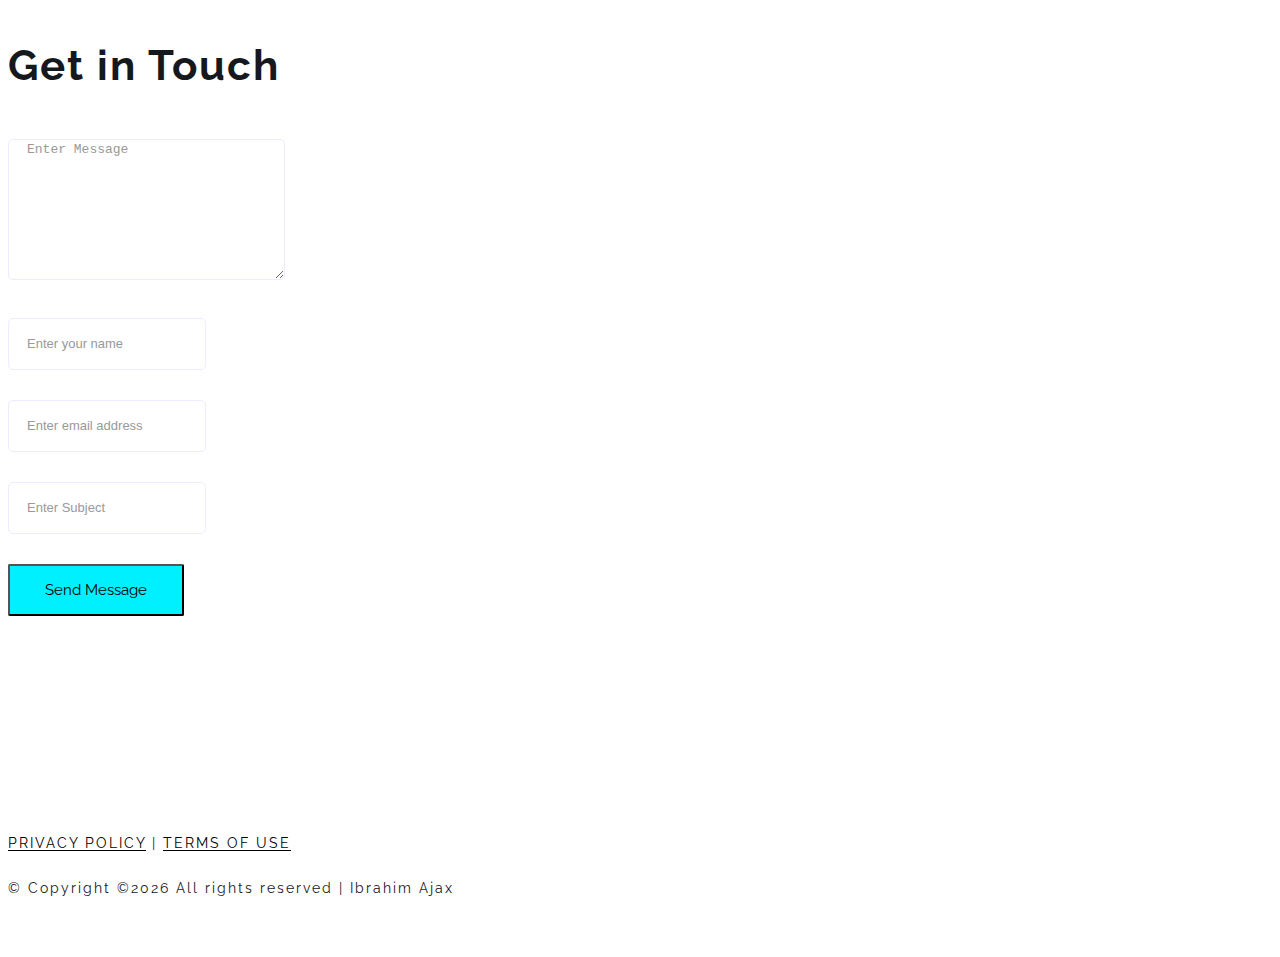
==== commit d6e9bf86: "add paragraph text" ====
--- a/index.html
+++ b/index.html
@@ -63,6 +63,9 @@
 					<h1>
 						We Design Beautiful Apps With Shinny
 					</h1>
+					<p class="sub">We design and create beautiful and outstanding shiny apps
+						for companies schools and corporation to solve your business
+						problem and challenges.</p>
 					<a href="" class="primary-btn">
 						Contact Me					
 					</a>
@@ -89,7 +92,7 @@
 			<div class="row mb-60">
 				<div class="col-lg-4 col-md-6 col-sm-6 mb-30">
 				  <div class="single-cat mb-50 wow fadeInUp" data-wow-delay="500ms">
-					<img src="img/icons/Icon material-build.svg" class="mb-3" alt="google my business" width="70px" class="img-fluid">
+					<img src="img/icons/Icon material-build.svg" width="50px" class="mb-3" alt="google my business" width="70px" class="img-fluid">
 					<h5 class="mb-2">Design And Development</h5>
 					<div class="cat-cap">
 						<p>We design and develope shinny Apps from scratch</p>
--- a/css/main.css
+++ b/css/main.css
@@ -35,7 +35,9 @@
 .our-process{
     color:#FFF;
 }
-
+.sub{
+    color:#FFF;
+}
 .stat-area {
     margin-top: 80px;
   }
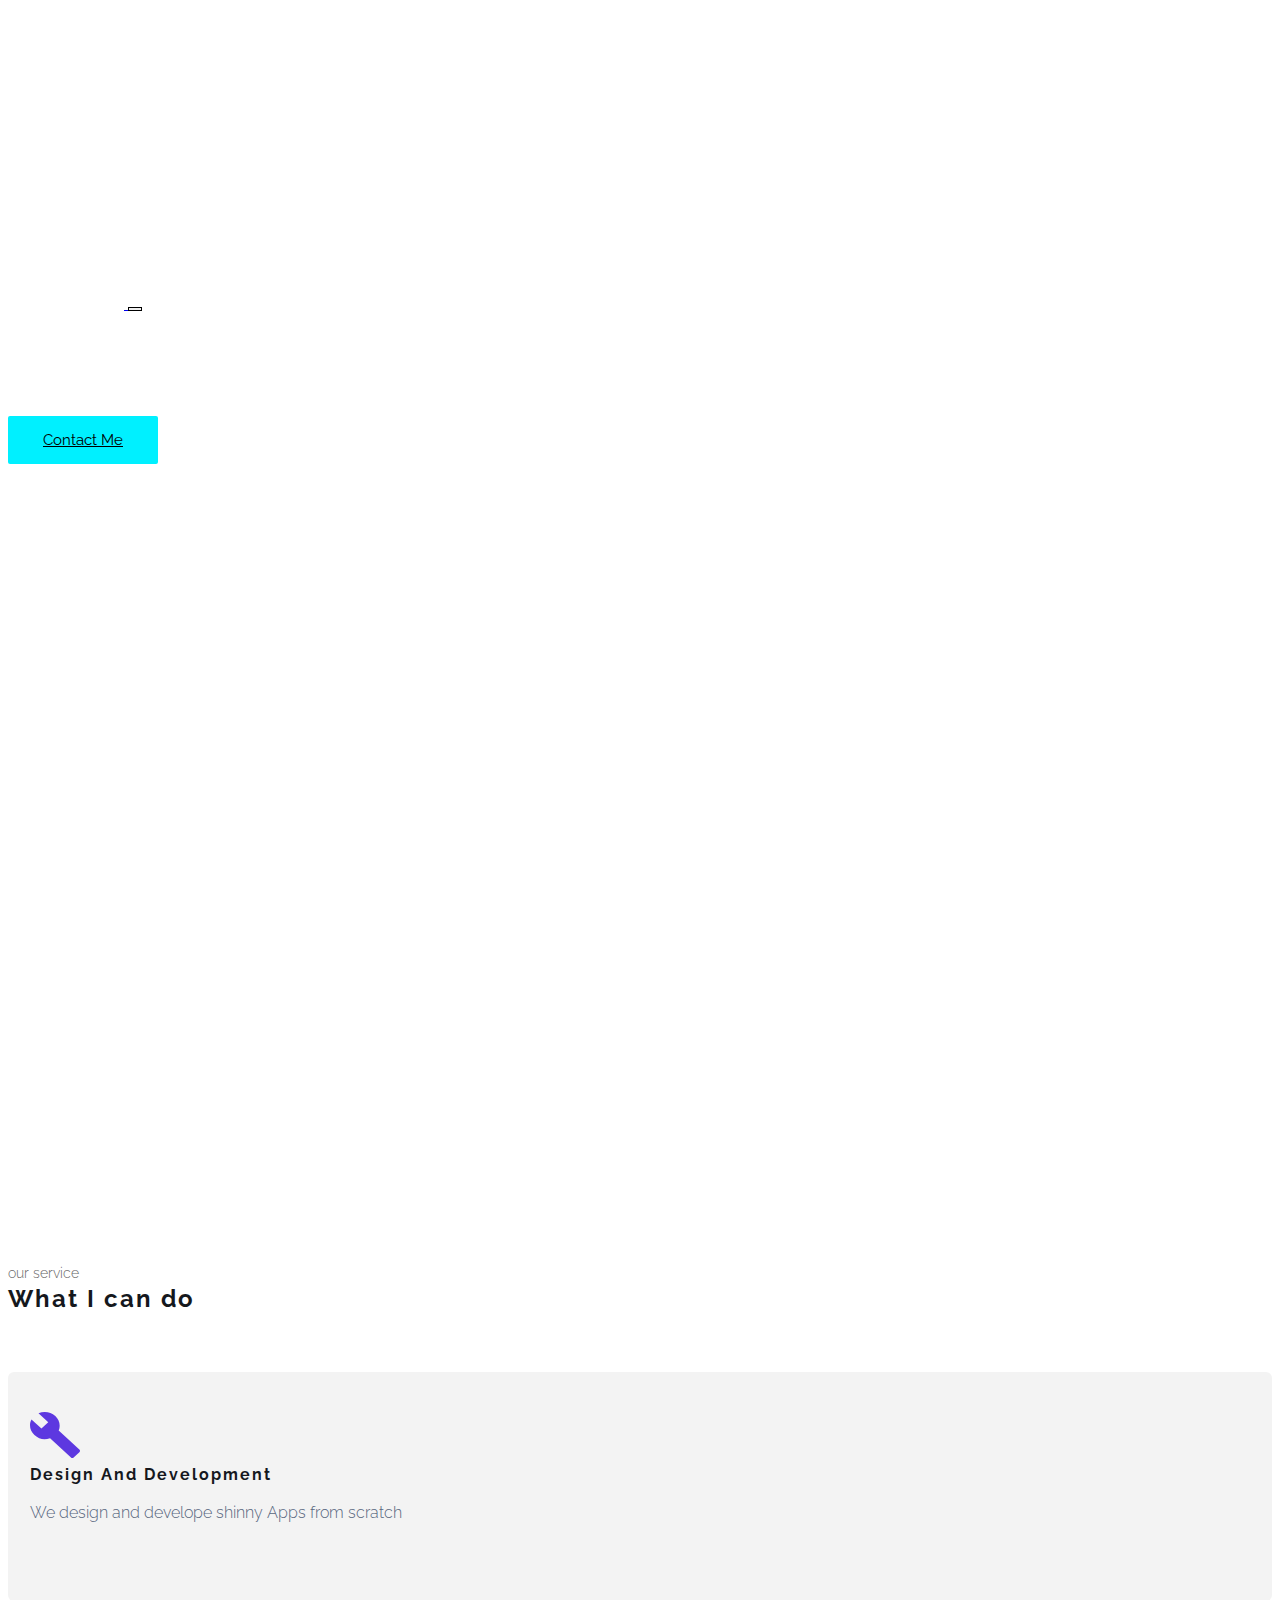
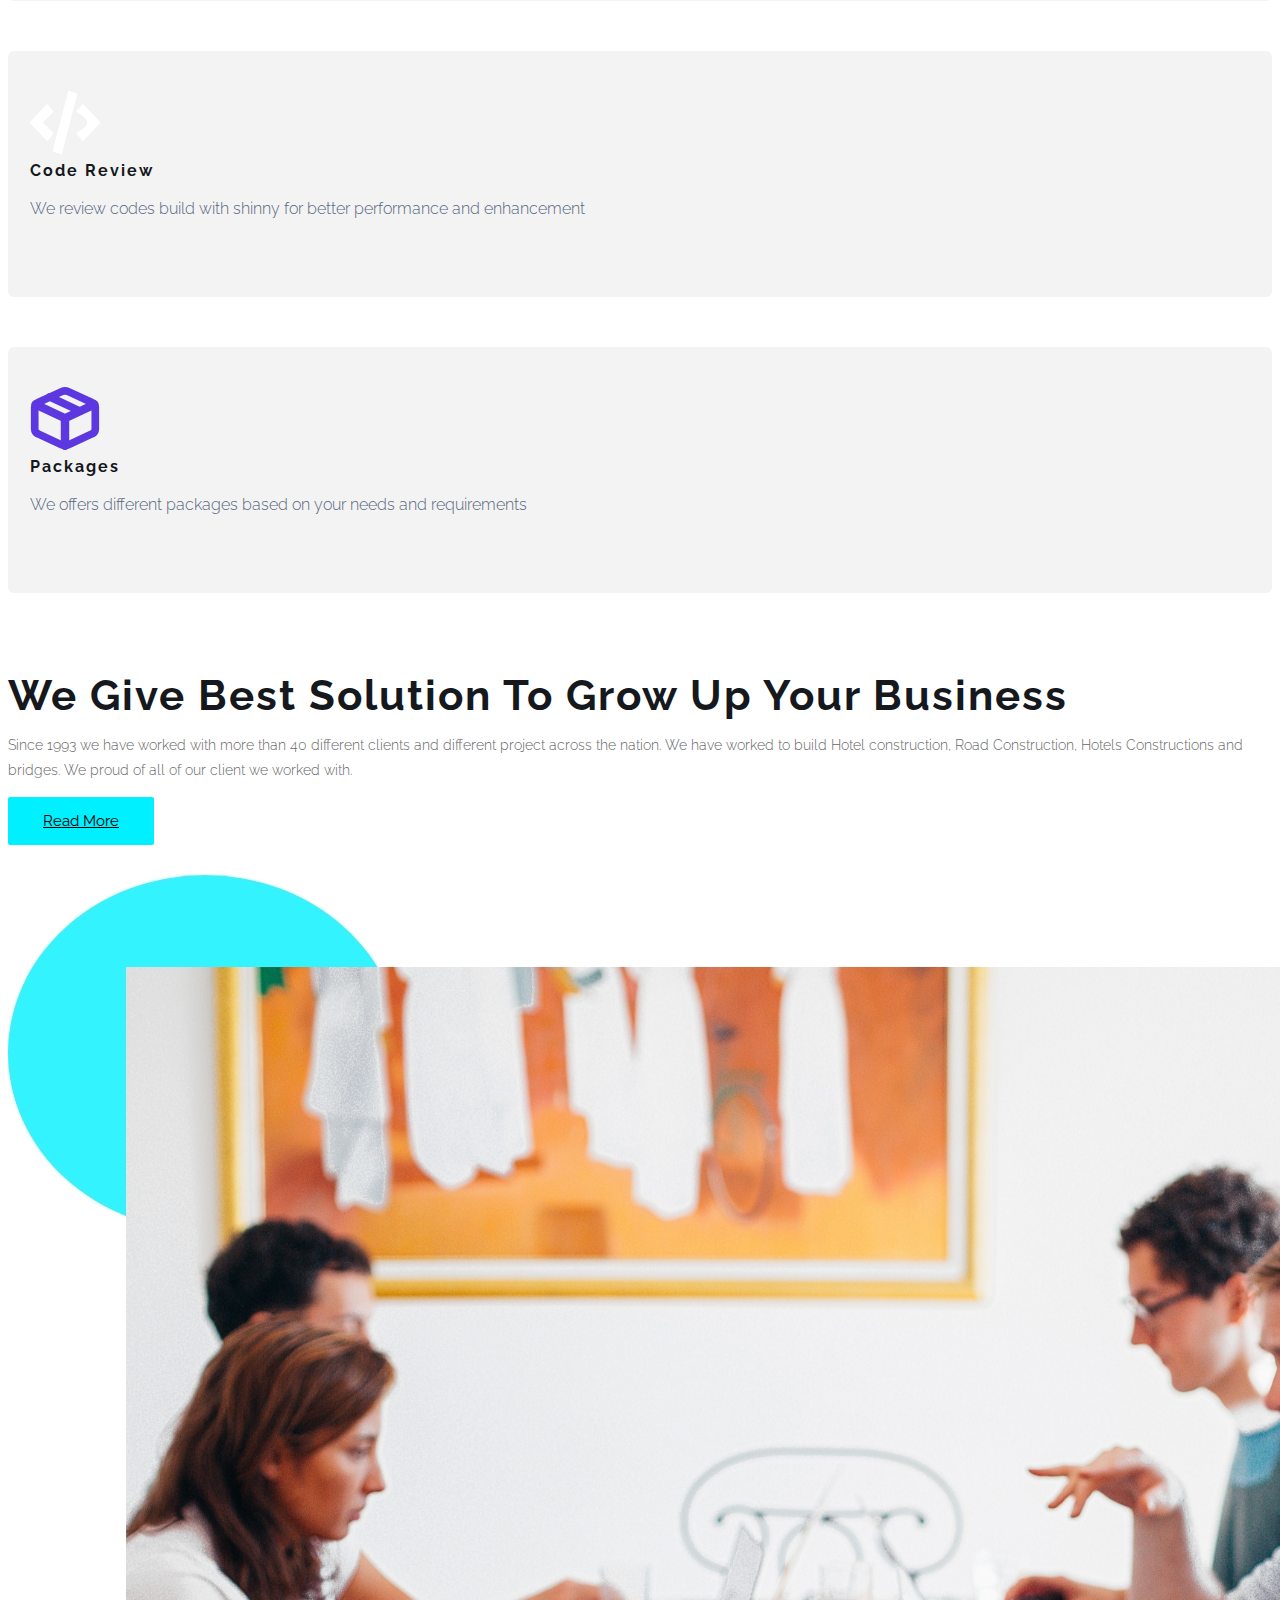
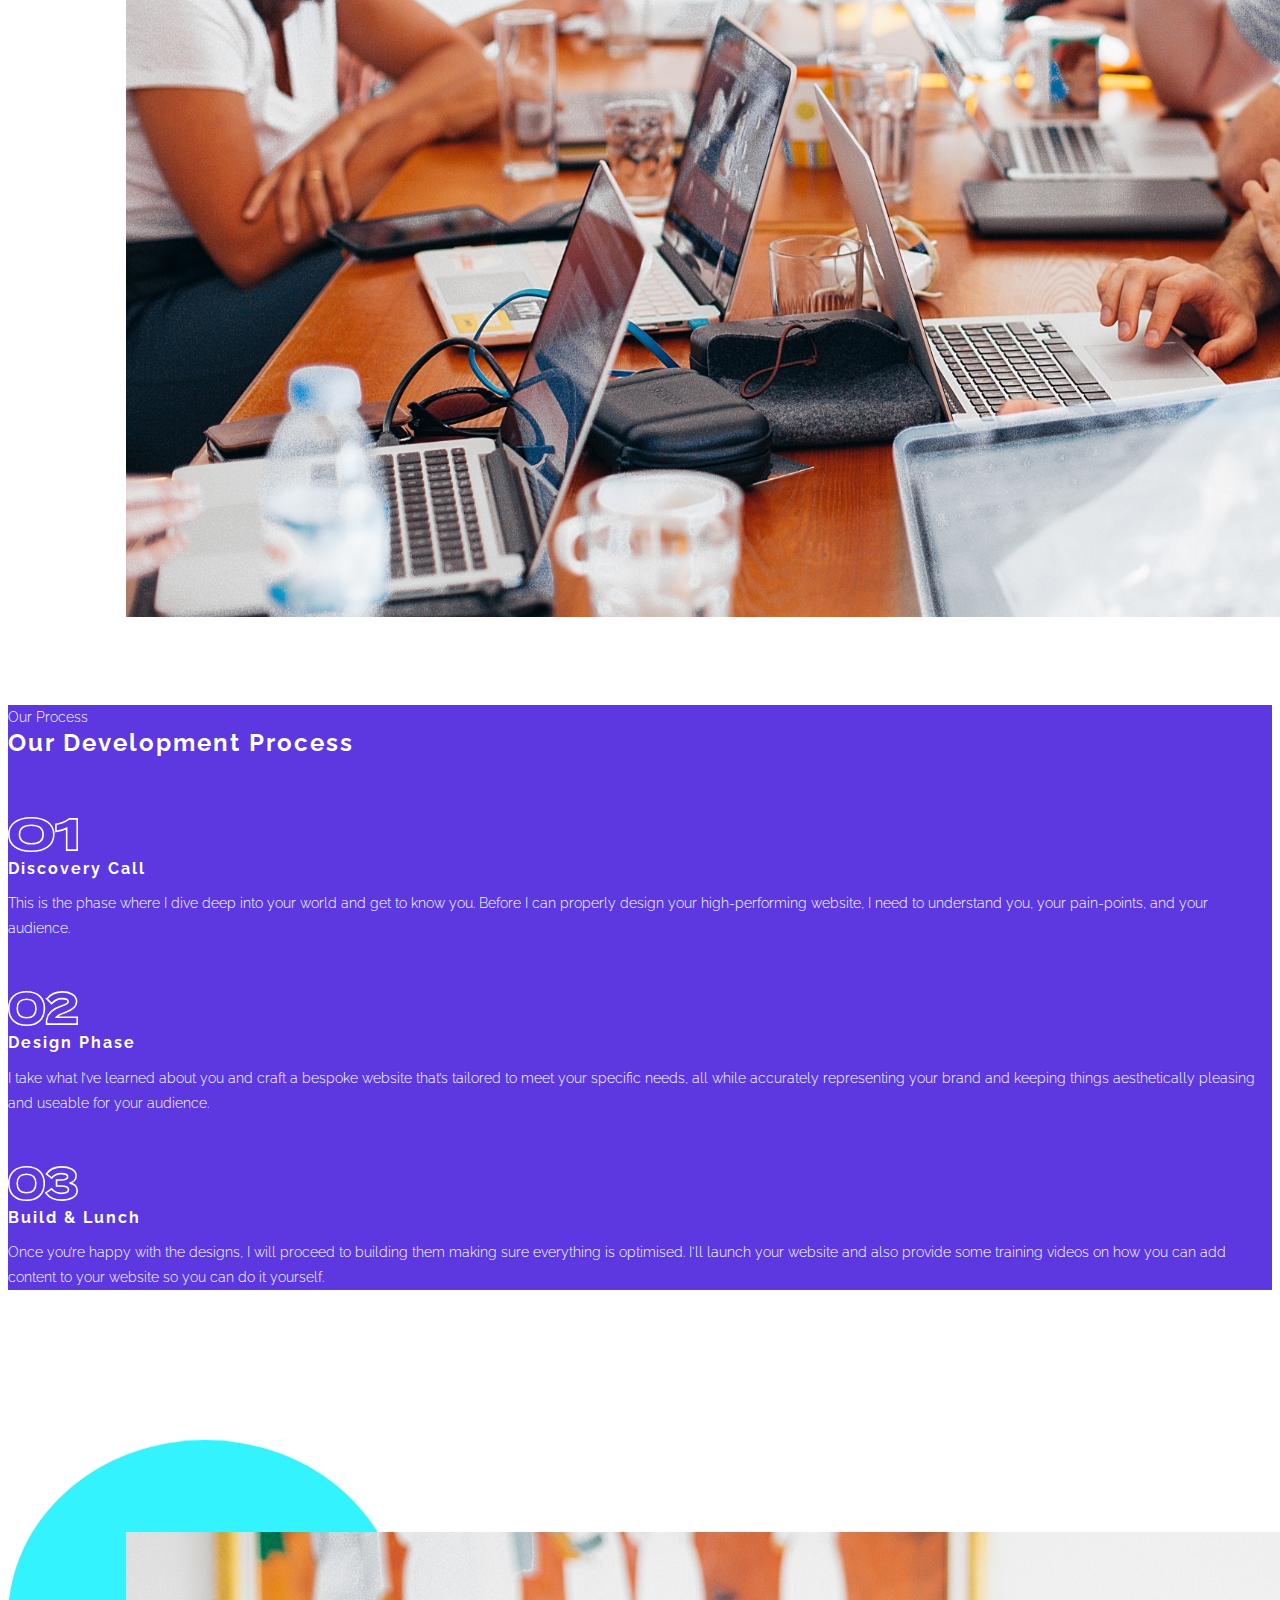
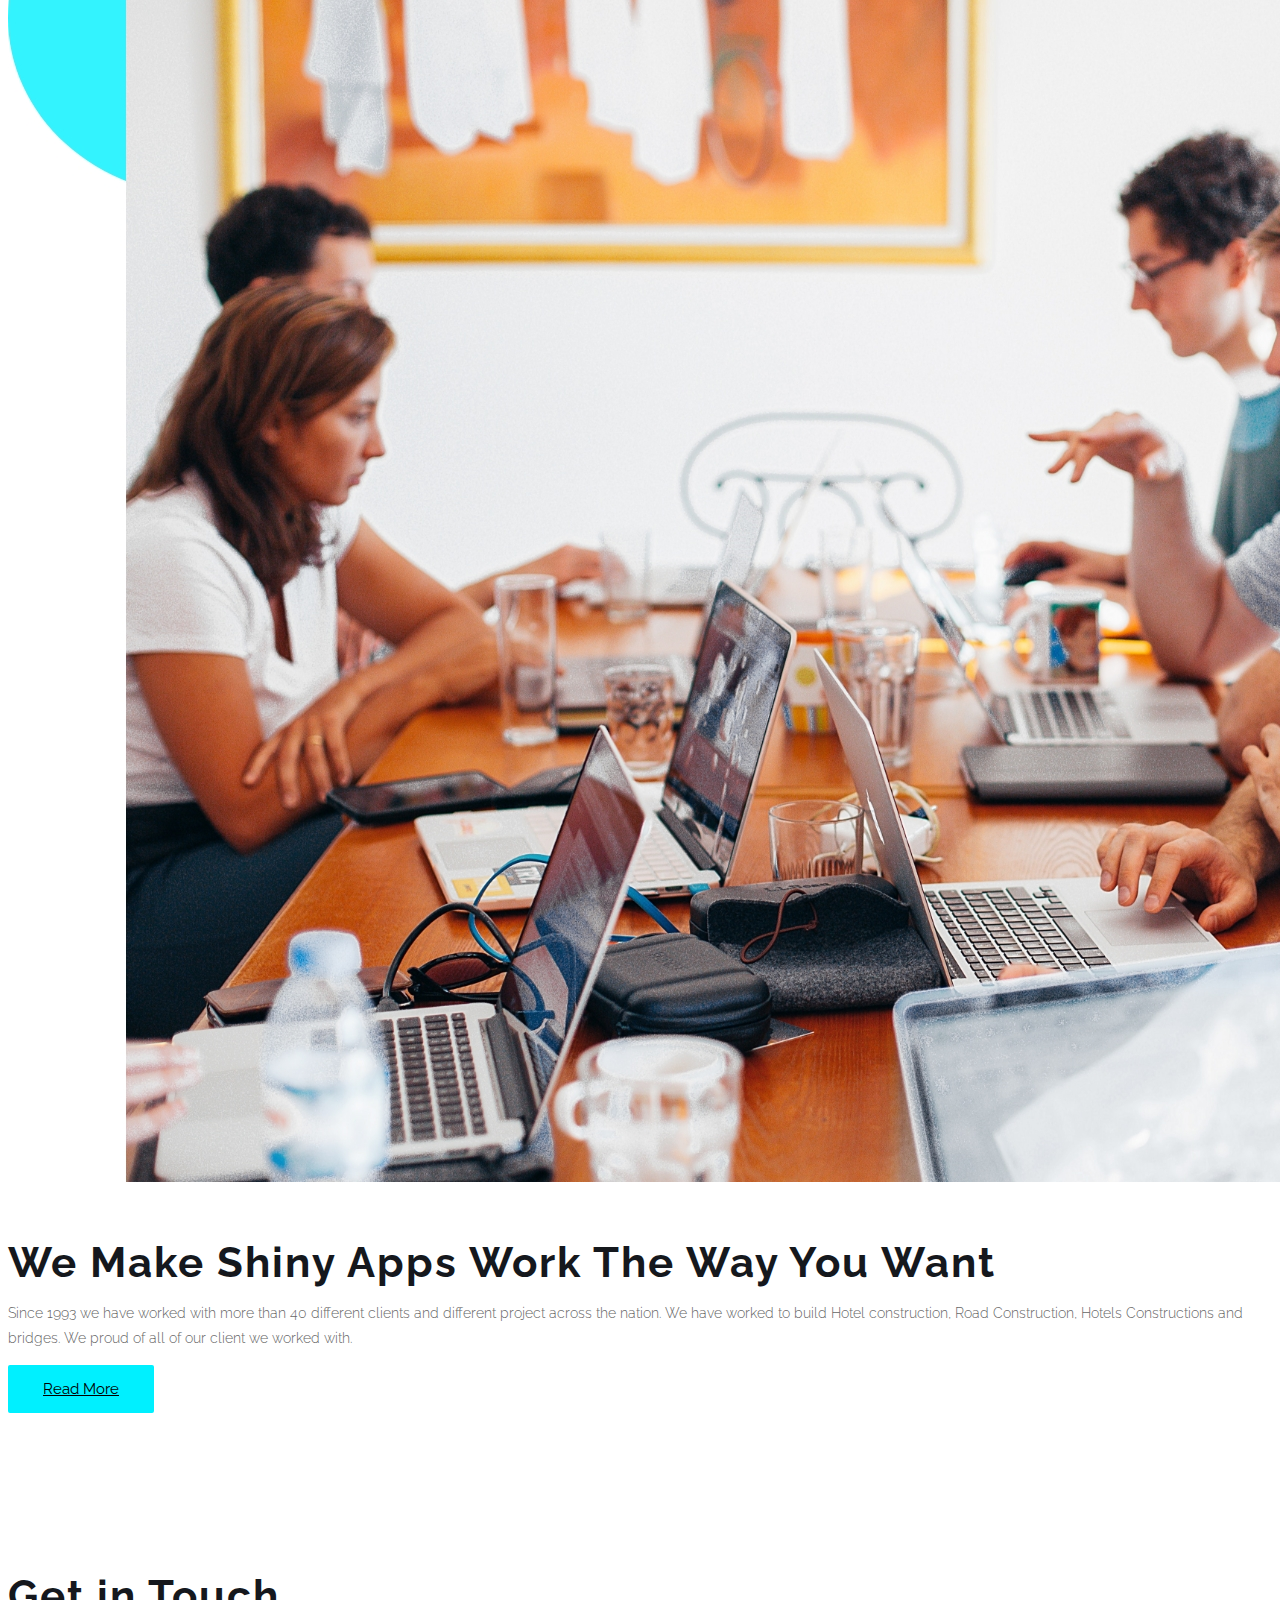
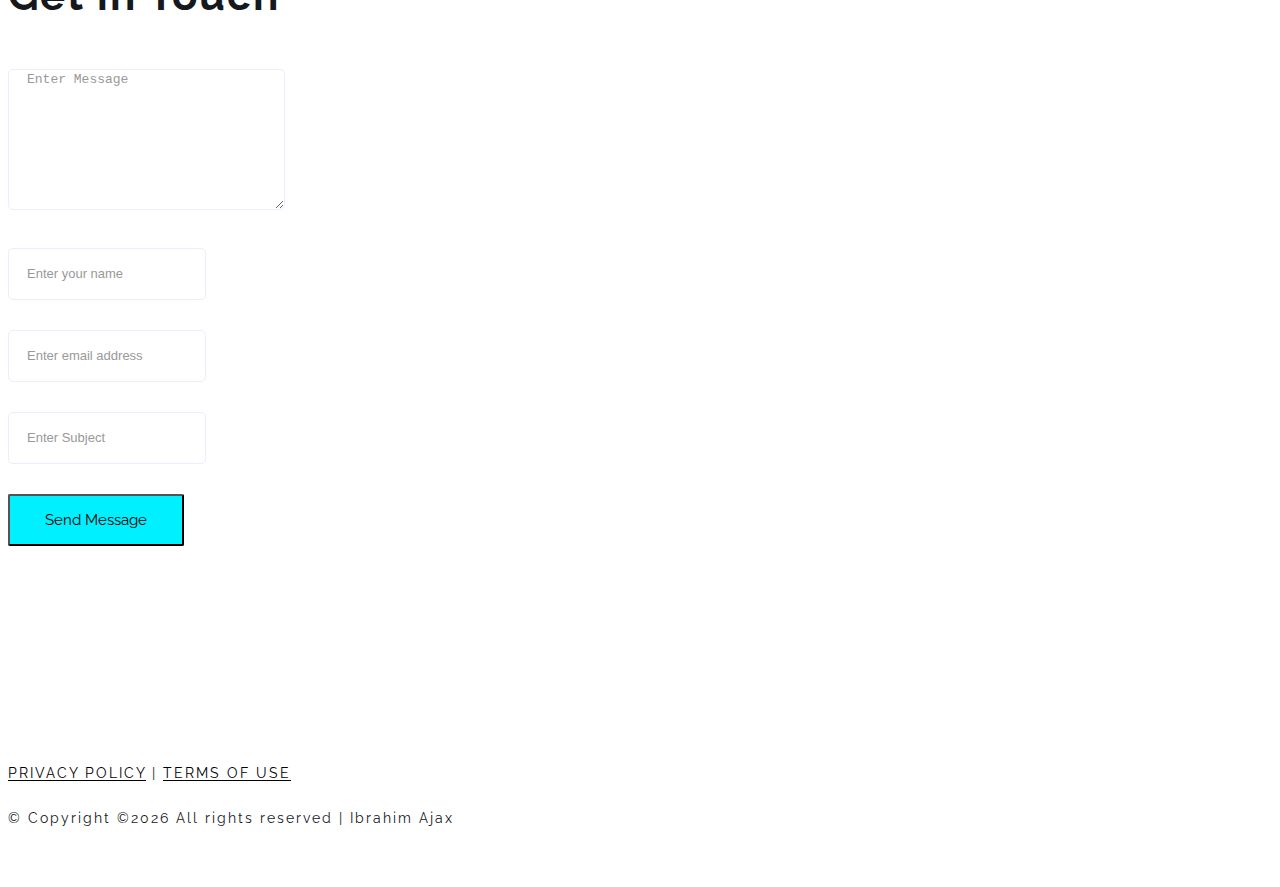
==== commit 572a2c74: "add animation library" ====
--- a/index.html
+++ b/index.html
@@ -26,6 +26,7 @@
 	<link rel="stylesheet" href="css/font-awesome.min.css">
 	<link rel="stylesheet" href="css/bootstrap.css">
 	<link rel="stylesheet" href="css/main.css">
+	<link rel="stylesheet" href="css/animate.css">
 </head>
 
 <body>
@@ -77,7 +78,7 @@
 	<!--================ End banner Area =================-->
     
 	<!--? Services Area Start -->
-	<div class="stat-area section-padding-80-0 mb-80">
+	<div class="stat-area section-padding-80-0 mb-80 mt-80">
 		<div class="container wow fadeInUp" data-wow-delay="400ms">
 			<div class="row">
 				<div class="col-xl-12">
@@ -126,7 +127,7 @@
 
 
 	<!--================ Start Home Project Area =================-->
-	<section class="ibrahim-project-area section-gap-top mt-150" id="about-section">
+	<section class="ibrahim-project-area section-gap-top mt-80" id="about-section">
 		<div class="container">
 			<div class="row">
 				<div class="col-lg-6 col-md-6 single-about-section mt-50">
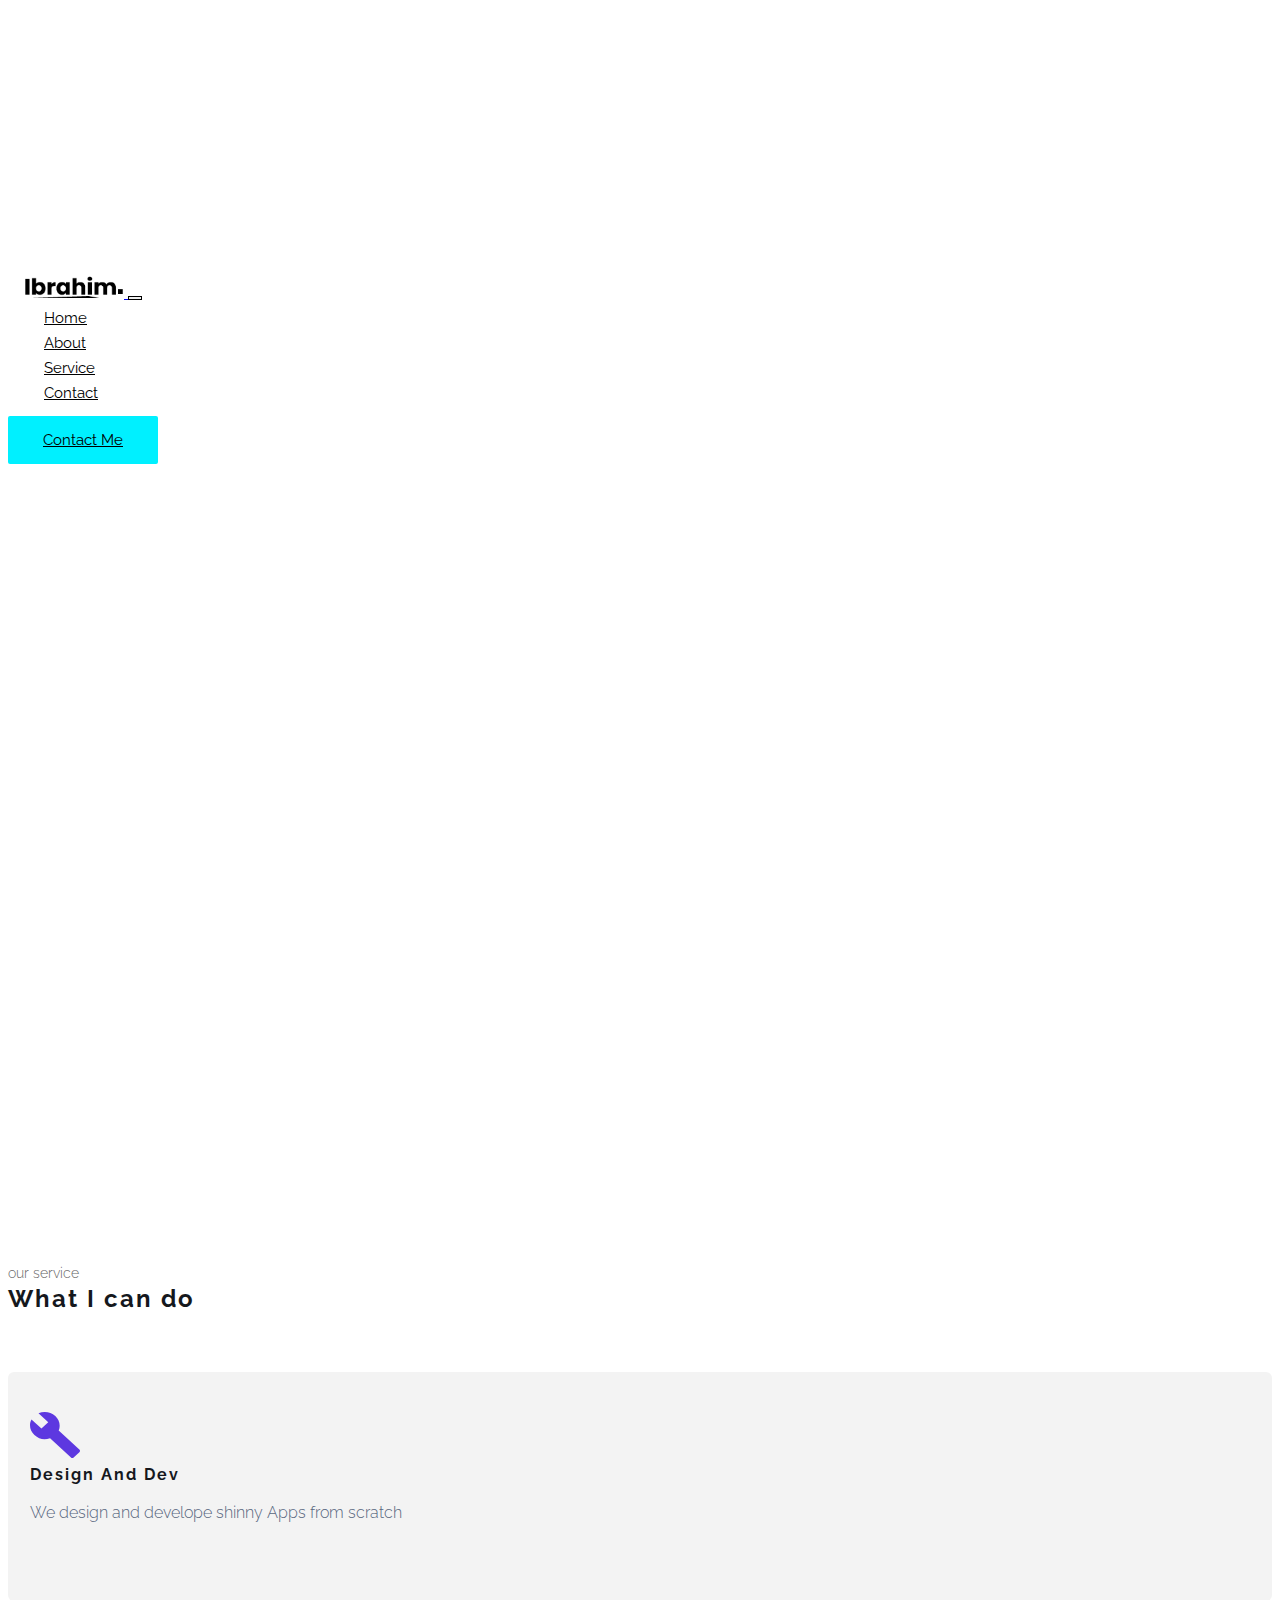
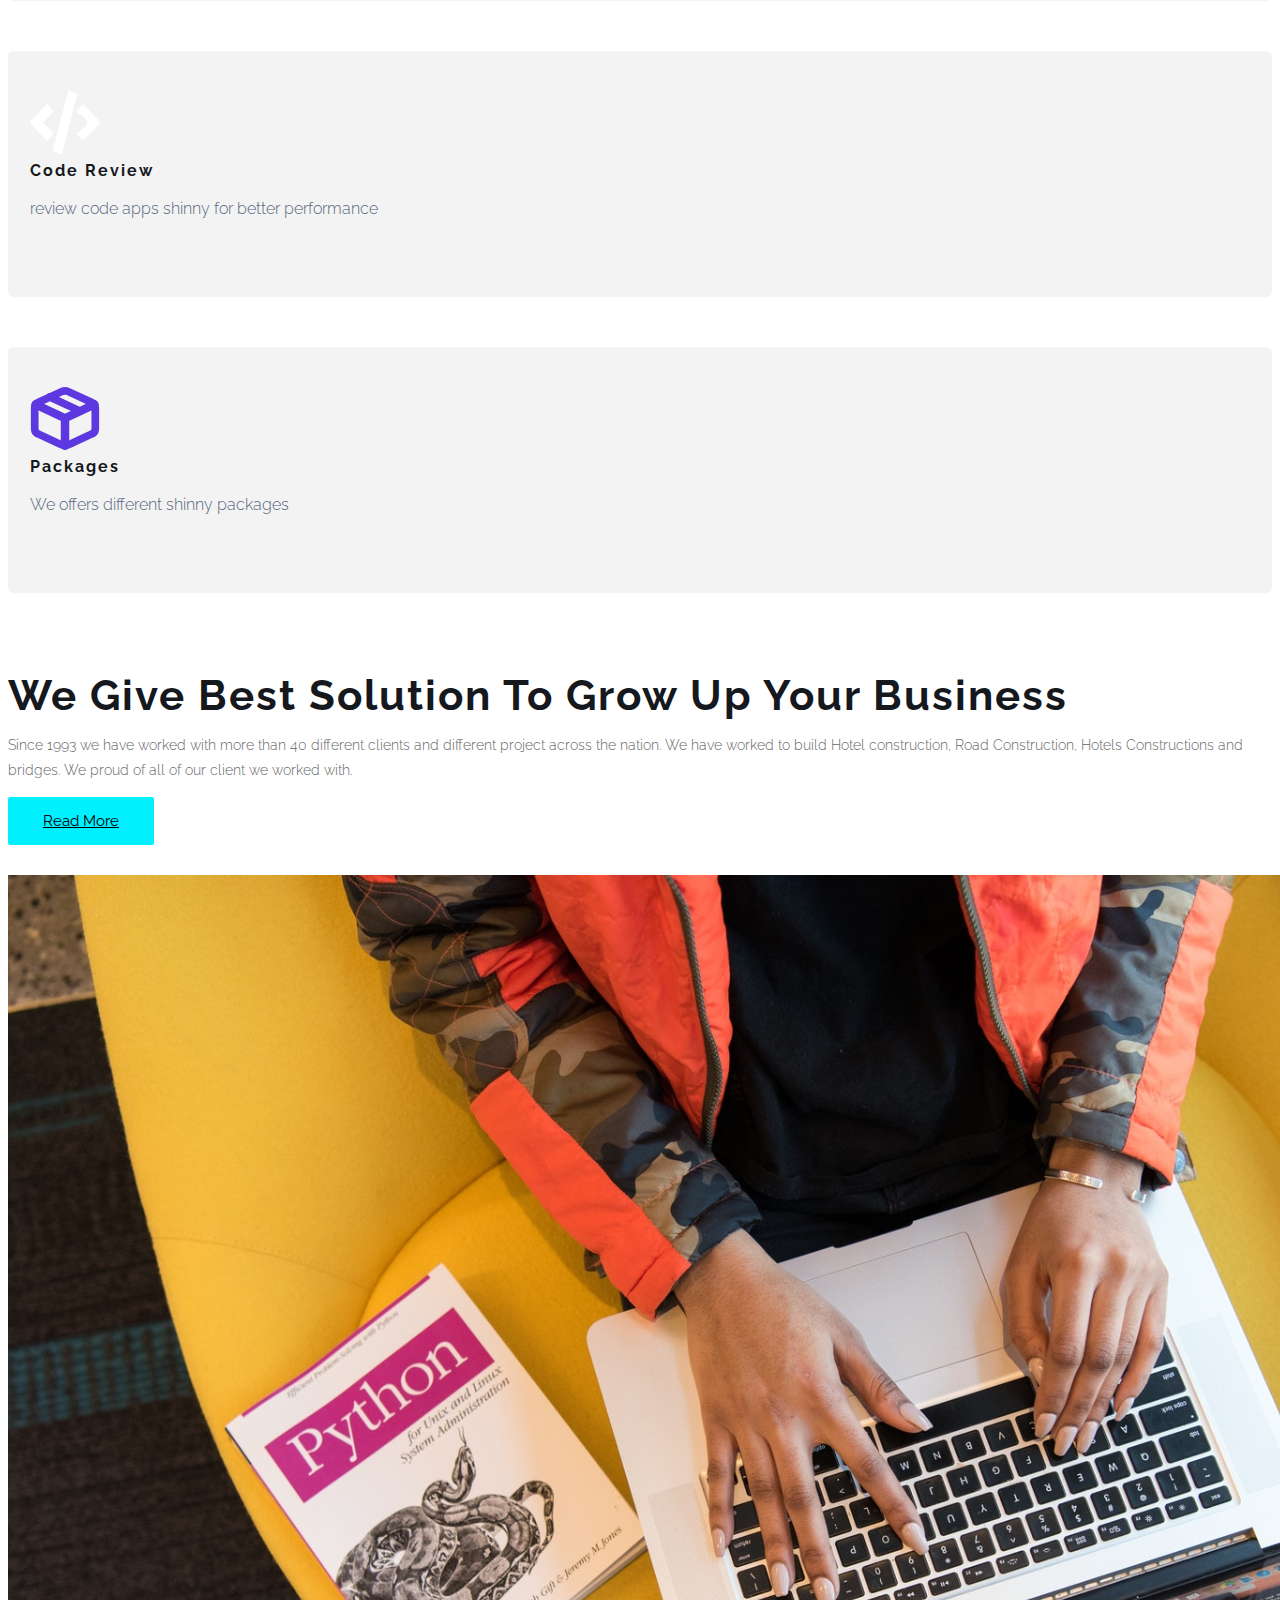
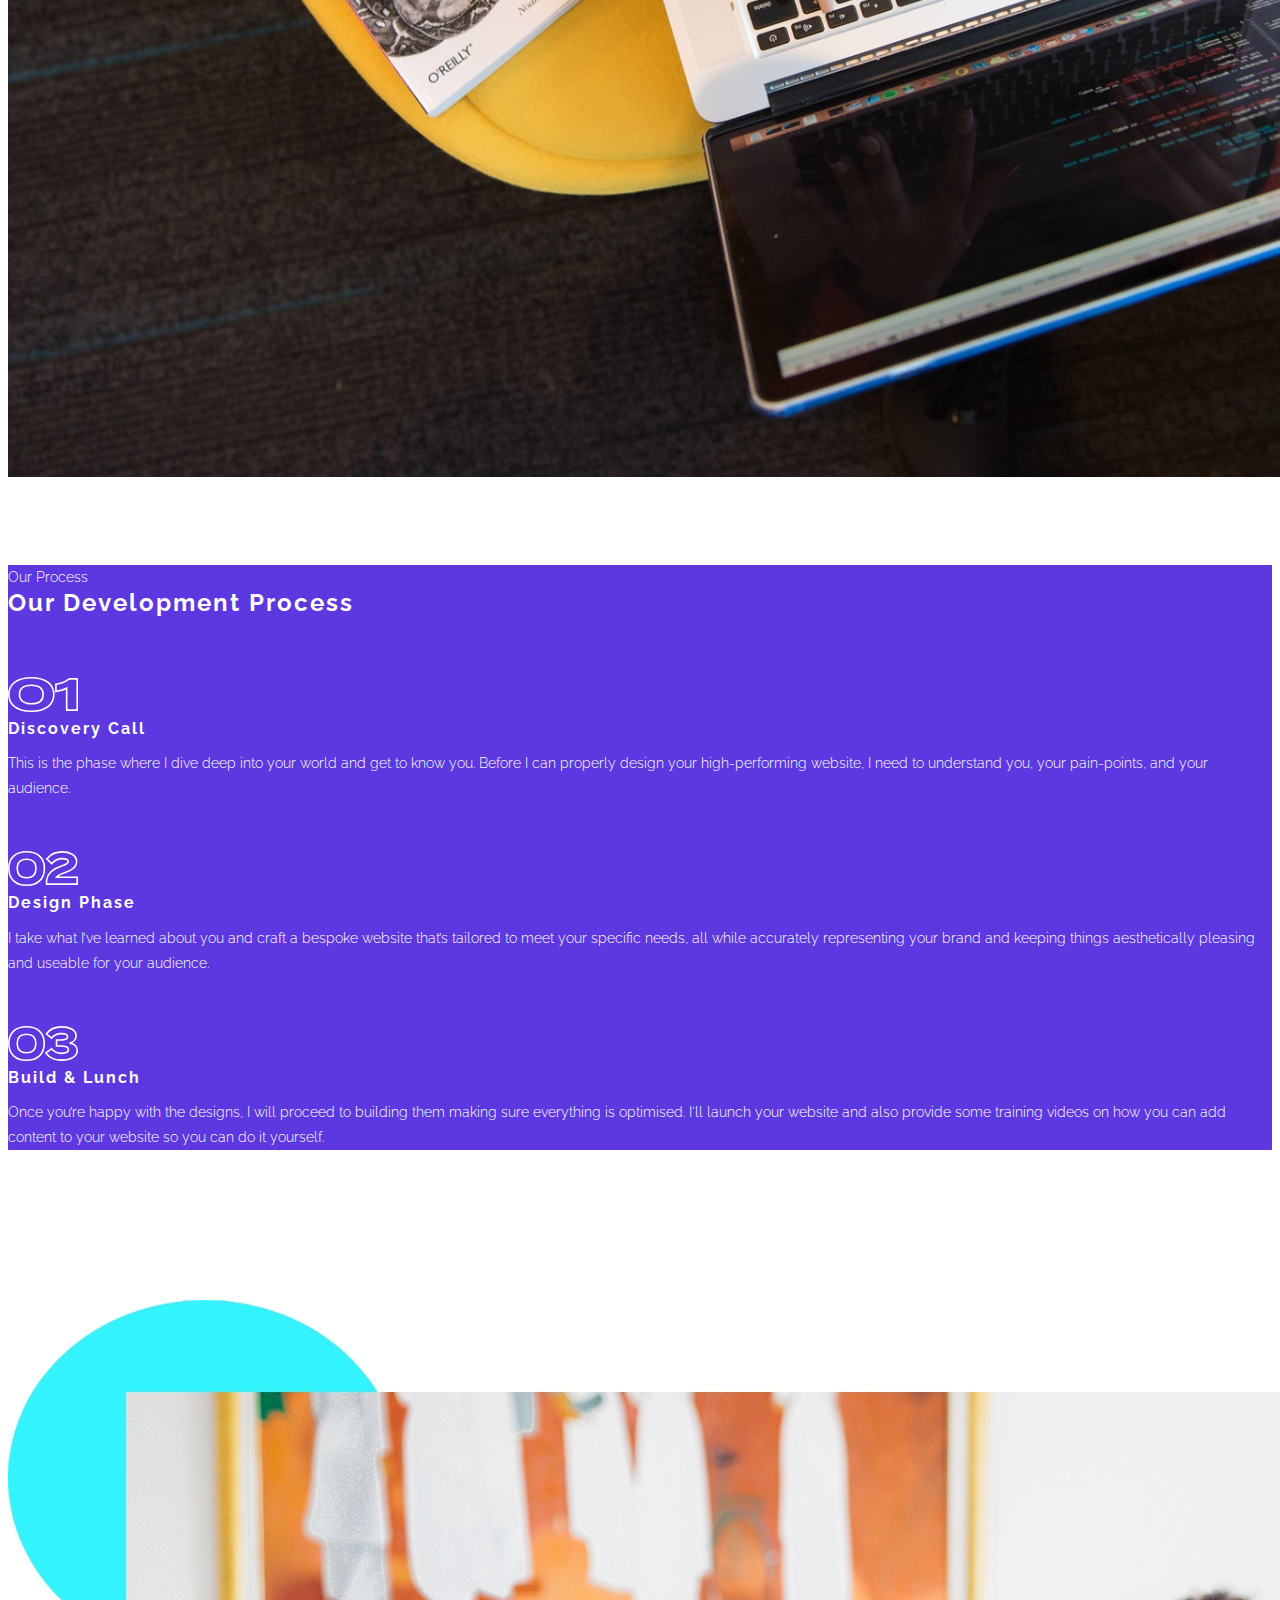
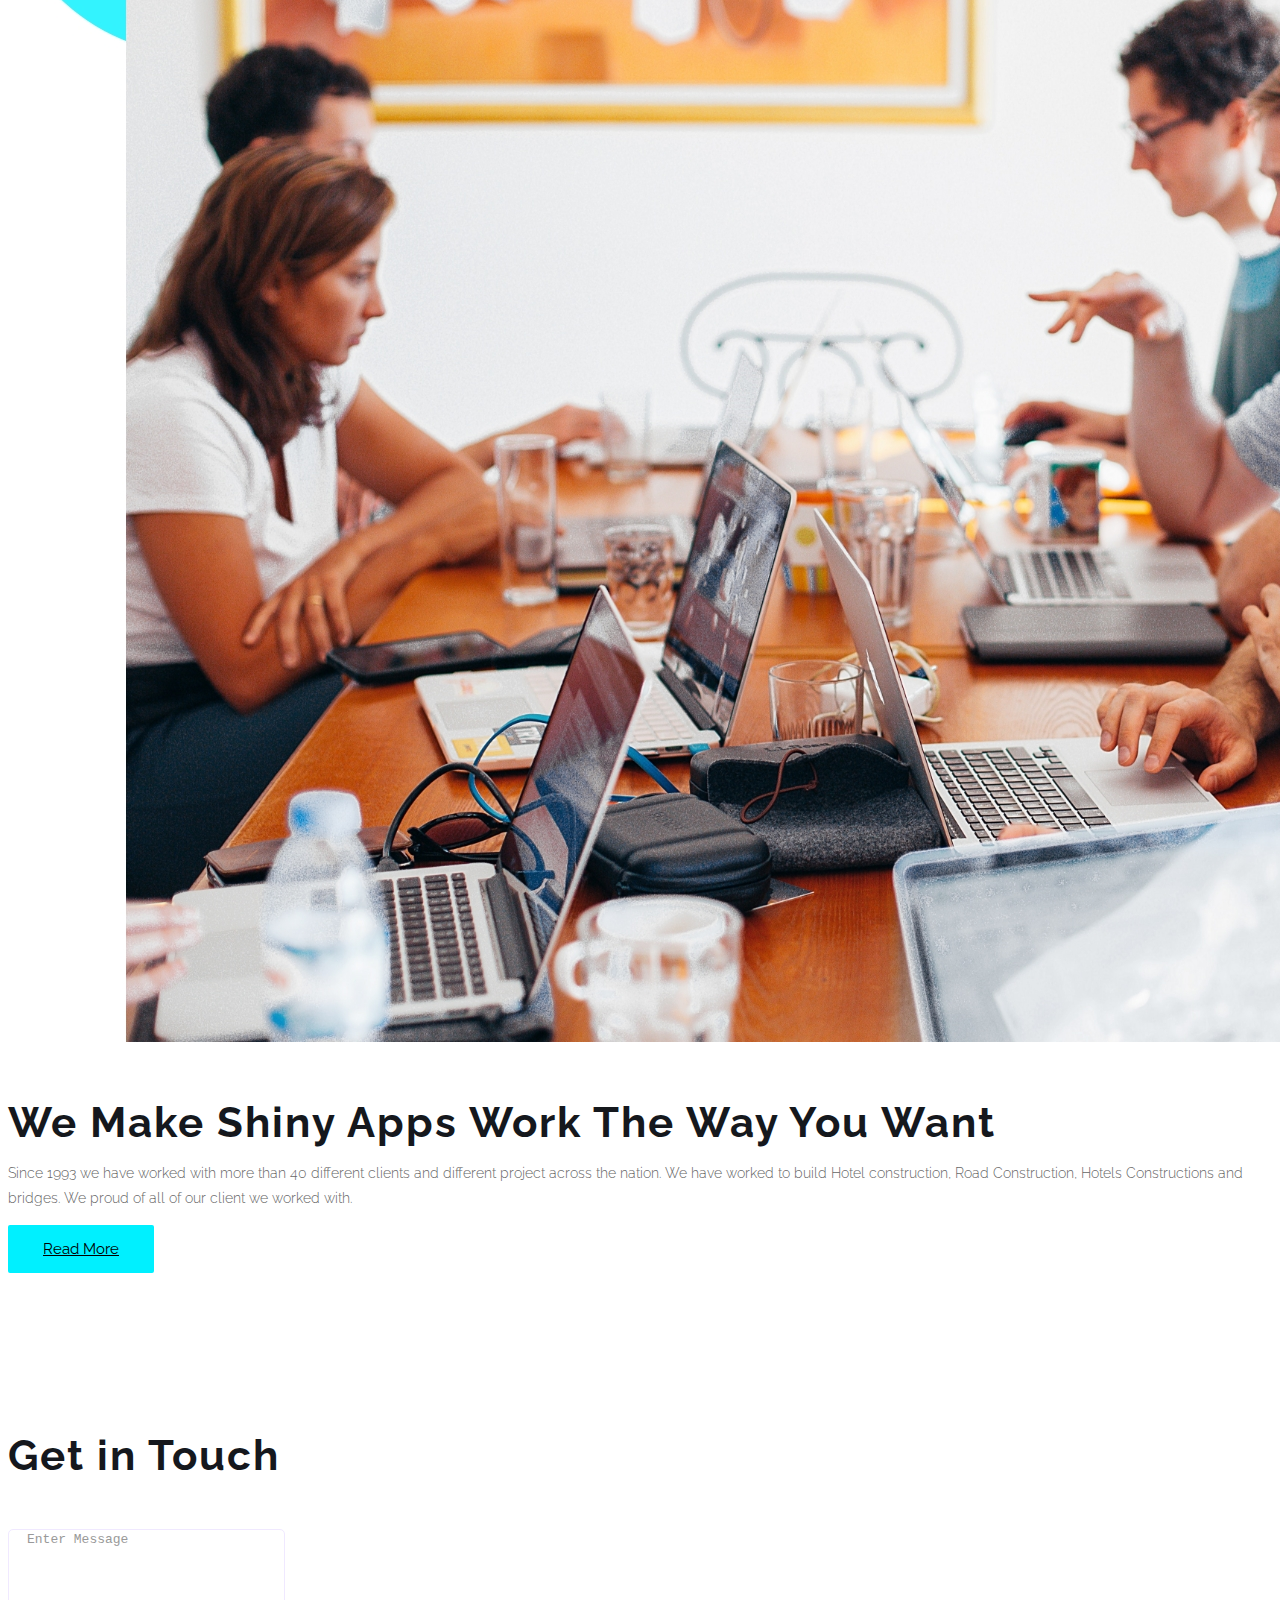
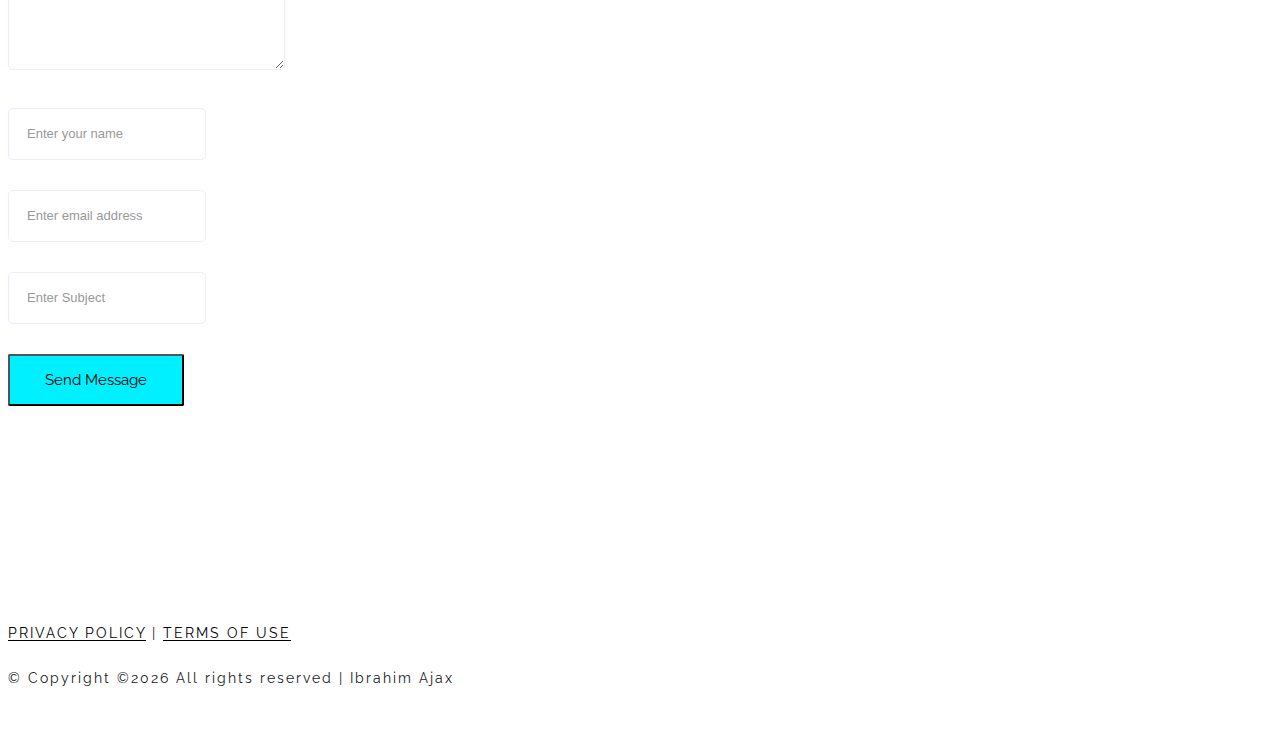
==== commit 5be14445: "make small changes" ====
--- a/index.html
+++ b/index.html
@@ -91,30 +91,33 @@
 				</div>
 			</div>
 			<div class="row mb-60">
-				<div class="col-lg-4 col-md-6 col-sm-6 mb-30">
+				<div class="col-lg-3 col-md-6 col-sm-6 mb-30">
+					
+				  </div>
+				<div class="col-lg-3 col-md-6 col-sm-6 mb-30">
 				  <div class="single-cat mb-50 wow fadeInUp" data-wow-delay="500ms">
 					<img src="img/icons/Icon material-build.svg" width="50px" class="mb-3" alt="google my business" width="70px" class="img-fluid">
-					<h5 class="mb-2">Design And Development</h5>
+					<h5 class="mb-2">Design And Dev</h5>
 					<div class="cat-cap">
 						<p>We design and develope shinny Apps from scratch</p>
 					</div>
 				</div>
 				</div>
-				<div class="col-lg-4 col-md-6 col-sm-6 mb-30">
+				<div class="col-lg-3 col-md-6 col-sm-6 mb-30">
 				  <div class="single-cat mb-50 wow fadeInUp" data-wow-delay="600ms">
 					<img src="img/icons/Icon awesome-code.svg" class="mb-3" alt="web development" width="70px" class="img-fluid">
 					<h5 class="mb-2">Code Review</h5>
 					  <div class="cat-cap">
-						  <p>We review codes build with shinny for better performance and enhancement </p>
+						  <p>review code apps shinny for better performance</p>
 					  </div>
 				  </div>
 				</div>
-				<div class="col-lg-4 col-md-6 col-sm-6 mb-30">
+				<div class="col-lg-3 col-md-6 col-sm-6 mb-30">
 				  <div class="single-cat mb-50 wow fadeInUp" data-wow-delay="700ms">
-					<img src="img/icons/Icon feather-package.svg" class=""mb-3 alt="google my business" width="70px" class="img-fluid">
+					<img src="img/icons/Icon feather-package.svg" class="mb-3" alt="google my business" width="70px" class="img-fluid">
 					<h5 class="mb-2">Packages</h5>
 					<div class="cat-cap">
-					  <p>We offers different packages based on your needs and requirements
+					  <p>We offers different shinny packages
 					   </p>
 				  </div>
 				</div>
@@ -142,7 +145,7 @@
 						</a>
 				</div>
 				<div class="col-lg-6 col-md-6 single-about-section">
-					<img src="img/About.jpg" class="img-fluid" alt="About us">
+					<img src="img/About.png" class="img-fluid" alt="About us">
 				</div>
 			</div>
 		</div>
--- a/css/main.css
+++ b/css/main.css
@@ -1,4 +1,4 @@
-::-moz-selection{background-color:#ff573d;color:#fff}::selection{background-color:#ff573d;color:#fff}::-webkit-input-placeholder{color:#777777;font-weight:300}:-moz-placeholder{color:#777777;opacity:1;font-weight:300}::-moz-placeholder{color:#777777;opacity:1;font-weight:300}:-ms-input-placeholder{color:#777777;font-weight:300}::-ms-input-placeholder{color:#777777;font-weight:300}body{color:#666;font-family: 'Raleway', sans-serif; font-size:14px;font-weight:300;line-height:25px;position:relative}ol,ul{margin:0;padding:0;list-style:none}select{display:block}figure{margin:0}a.legal-right{-webkit-transition:all 0.3s ease 0s;-moz-transition:all 0.3s ease 0s;-o-transition:all 0.3s ease 0s;transition:all 0.3s ease 0s; color:#000; text-decoration: underline !important; text-underline-offset: 2px;}iframe{border:0} a:focus,a:hover{color:#000;text-decoration:none;outline:0,}.btn.active.focus,.btn.active:focus,.btn.focus,.btn.focus:active,.btn:active:focus,.btn:focus{text-decoration:none;outline:0}.card-panel{margin:0;padding:60px}.btn i,.btn-large i,.btn-floating i,.btn-large i,.btn-flat i{font-size:1em;line-height:inherit}.gray-bg{background:#f9f9ff}h1,h2,h3,h4,h5{font-family:'Raleway', sans-serif;color:#15181d;line-height:1.1em;margin-bottom:0;margin-top:0;font-weight:700;letter-spacing:2px;} h6{font-family:'Raleway', sans-serif;color:#15181d;line-height:1.1em;margin-bottom:0;margin-top:0;font-weight:400;letter-spacing:2px;}.h1,.h2,.h3,.h4,.h5,.h6{margin-bottom:0;margin-top:0;font-family:'Raleway', sans-serif; font-weight:700;color:#15181d}h1,.h1{font-size:36px}h2,.h2{font-size:42px}h3,.h3{font-size:24px}h4,.h4{font-size:20px}h5,.h5{font-size:16px}h6,.h6{font-size:14px}td,th{border-radius:0px}.clear::before,.clear::after{content:" ";display:table}.clear::after{clear:both}.fz-11{font-size:11px}.fz-12{font-size:12px}.fz-13{font-size:13px}.fz-14{font-size:14px}.fz-15{font-size:15px}.fz-16{font-size:16px}.fz-18{font-size:18px}.fz-30{font-size:30px}.fz-48{font-size:48px !important}.fw100{font-weight:100}.fw300{font-weight:300}.fw400{font-weight:400 !important}.fw500{font-weight:500}.f700{font-weight:700}.fsi{font-style:italic}.mt-10{margin-top:10px}.mt-15{margin-top:15px}.mt-20{margin-top:20px}.mt-25{margin-top:25px}.mt-30{margin-top:30px}.mt-35{margin-top:35px}.mt-40{margin-top:40px}.mt-50{margin-top:50px}.mt-60{margin-top:60px}.mt-70{margin-top:70px}.mt-80{margin-top:80px}.mt-100{margin-top:100px}.mt-120{margin-top:120px}.mt-150{margin-top:150px}.ml-10{margin-left:10px}.ml-15{margin-left:15px}.ml-20{margin-left:20px}.ml-30{margin-left:30px}.ml-50{margin-left:50px}.mr-15{margin-right:15px}.mr-10{margin-right:10px}.mr-20{margin-right:20px}.mr-30{margin-right:30px}.mr-50{margin-right:50px}.mb-10{margin-bottom:10px}.mb-15{margin-bottom:15px}.mb-20{margin-bottom:20px}.mb-25{margin-bottom:25px}.mb-30{margin-bottom:30px}.mb-40{margin-bottom:40px}.mb-50{margin-bottom:50px}.mb-60{margin-bottom:60px}.mb-70{margin-bottom:70px}.mb-80{margin-bottom:80px}.mb-90{margin-bottom:90px}.mb-100{margin-bottom:100px}.pt-0{padding-top:0px}.pt-10{padding-top:10px}.pt-15{padding-top:15px}.pt-20{padding-top:20px}.pt-25{padding-top:25px}.pt-30{padding-top:30px}.pt-40{padding-top:40px}.pt-50{padding-top:50px}.pt-60{padding-top:60px}.pt-70{padding-top:70px}.pt-80{padding-top:80px}.pt-90{padding-top:90px}.pt-100{padding-top:100px}.pt-120{padding-top:120px}.pt-150{padding-top:150px}.pb-0{padding-bottom:0px}.pb-10{padding-bottom:10px}.pb-15{padding-bottom:15px}.pb-20{padding-bottom:20px}.pb-25{padding-bottom:25px}.pb-30{padding-bottom:30px}.pb-40{padding-bottom:40px}.pb-50{padding-bottom:50px}.pb-60{padding-bottom:60px}.pb-70{padding-bottom:70px}.pb-80{padding-bottom:80px}.pb-90{padding-bottom:90px}.pb-100{padding-bottom:100px}.pb-120{padding-bottom:120px}.pb-150{padding-bottom:150px}.pr-30{padding-right:30px}.pl-30{padding-left:30px}.pl-90{padding-left:90px}.p-40{padding:40px}.relative{position:relative}.section-gap{padding:130px 0}@media (max-width: 991px){.section-gap{padding:80px 0}}.span{display:block;position:relative;z-index:3;width:0;height:0;border-left:16px solid #ffffff;border-top:8px solid transparent;border-bottom:8px solid transparent}@-webkit-keyframes pulse-border{0%{-webkit-transform:translate(-50%, -50%) translateZ(0) scale(1);-moz-transform:translate(-50%, -50%) translateZ(0) scale(1);-ms-transform:translate(-50%, -50%) translateZ(0) scale(1);-o-transform:translate(-50%, -50%) translateZ(0) scale(1);transform:translate(-50%, -50%) translateZ(0) scale(1);opacity:.7}100%{-webkit-transform:translate(-50%, -50%) translateZ(0) scale(1.5);-moz-transform:translate(-50%, -50%) translateZ(0) scale(1.5);-ms-transform:translate(-50%, -50%) translateZ(0) scale(1.5);-o-transform:translate(-50%, -50%) translateZ(0) scale(1.5);transform:translate(-50%, -50%) translateZ(0) scale(1.5);opacity:0.1}}@-moz-keyframes pulse-border{0%{-webkit-transform:translate(-50%, -50%) translateZ(0) scale(1);-moz-transform:translate(-50%, -50%) translateZ(0) scale(1);-ms-transform:translate(-50%, -50%) translateZ(0) scale(1);-o-transform:translate(-50%, -50%) translateZ(0) scale(1);transform:translate(-50%, -50%) translateZ(0) scale(1);opacity:.7}100%{-webkit-transform:translate(-50%, -50%) translateZ(0) scale(1.5);-moz-transform:translate(-50%, -50%) translateZ(0) scale(1.5);-ms-transform:translate(-50%, -50%) translateZ(0) scale(1.5);-o-transform:translate(-50%, -50%) translateZ(0) scale(1.5);transform:translate(-50%, -50%) translateZ(0) scale(1.5);opacity:0.1}}@-o-keyframes pulse-border{0%{-webkit-transform:translate(-50%, -50%) translateZ(0) scale(1);-moz-transform:translate(-50%, -50%) translateZ(0) scale(1);-ms-transform:translate(-50%, -50%) translateZ(0) scale(1);-o-transform:translate(-50%, -50%) translateZ(0) scale(1);transform:translate(-50%, -50%) translateZ(0) scale(1);opacity:.7}100%{-webkit-transform:translate(-50%, -50%) translateZ(0) scale(1.5);-moz-transform:translate(-50%, -50%) translateZ(0) scale(1.5);-ms-transform:translate(-50%, -50%) translateZ(0) scale(1.5);-o-transform:translate(-50%, -50%) translateZ(0) scale(1.5);transform:translate(-50%, -50%) translateZ(0) scale(1.5);opacity:0.1}}@keyframes pulse-border{0%{-webkit-transform:translate(-50%, -50%) translateZ(0) scale(1);-moz-transform:translate(-50%, -50%) translateZ(0) scale(1);-ms-transform:translate(-50%, -50%) translateZ(0) scale(1);-o-transform:translate(-50%, -50%) translateZ(0) scale(1);transform:translate(-50%, -50%) translateZ(0) scale(1);opacity:.7}100%{-webkit-transform:translate(-50%, -50%) translateZ(0) scale(1.5);-moz-transform:translate(-50%, -50%) translateZ(0) scale(1.5);-ms-transform:translate(-50%, -50%) translateZ(0) scale(1.5);-o-transform:translate(-50%, -50%) translateZ(0) scale(1.5);transform:translate(-50%, -50%) translateZ(0) scale(1.5);opacity:0.1}}@font-face{font-family:"Flaticon";src:url("../fonts/Flaticon.eot");src:url("../fonts/Flaticon.eot?#iefix") format("embedded-opentype"),url("../fonts/Flaticon.woff2") format("woff2"),url("../fonts/Flaticon.woff") format("woff"),url("../fonts/Flaticon.ttf") format("truetype"),url("../fonts/Flaticon.svg#Flaticon") format("svg");font-weight:normal;font-style:normal}@media screen and (-webkit-min-device-pixel-ratio: 0){@font-face{font-family:"Flaticon";src:url("../fonts/Flaticon.svg#Flaticon") format("svg")}}.fi:before{display:inline-block;font-family:"Flaticon";font-style:normal;font-weight:normal;font-variant:normal;line-height:1;text-decoration:inherit;text-rendering:optimizeLegibility;text-transform:none;-moz-osx-font-smoothing:grayscale;-webkit-font-smoothing:antialiased;font-smoothing:antialiased}.flaticon-compass:before{content:"\f100"}.flaticon-desk:before{content:"\f101"}.flaticon-bathroom:before{content:"\f102"}.flaticon-beach:before{content:"\f103"}.sticky-wrapper{position:absolute;width:100%;height:80px !important}.sticky-wrapper.is-sticky .default-header{background:#5D38E0;box-shadow:-21.213px 21.213px 30px 0px rgba(158,158,158,0.3)}.default-header{position:absolute;top:0;left:0;width:100%;z-index:9;background:#ffffff00;}@media (max-width: 991px){.default-header{background:rgb(255, 255, 255)}}.default-header .navbar{padding:14px 16px}.default-header .navbar .navbar-toggler{border:1px solid #000;border-color:rgb(0, 0, 0)ter}.default-header .navbar .navbar-toggler:focus{outline:none}.default-header .navbar .navbar-toggler span{color:rgb(0, 0, 0)}.default-header .dropdown-item{font-size:14px;width:auto !important;text-align:left}@media (max-width: 767px){.default-header .dropdown-item{text-align:left;padding:0.25rem}}.default-header .dropdown-item{font-size:16px;width:auto !important;text-align:left}@media (max-width: 767px){.default-header .dropdown-item{text-align:left;padding:0.25rem}}@media (min-width: 991px){.default-header .dropdown .dropdown-menu{display:none;opacity:0;visibility:hidden;-webkit-transition:all 200ms ease-in;-moz-transition:all 200ms ease-in;-ms-transition:all 200ms ease-in;-o-transition:all 200ms ease-in;transition:all 200ms ease-in}.default-header .dropdown:hover .dropdown-menu{display:block;opacity:1;visibility:visible}}.default-header .dropdown-menu{border-radius:0;margin-top:27px;border:none}@media (max-width: 991px){.default-header .dropdown-menu{margin-top:0px}}.default-header .dropdown-menu a{padding:5px 15px}@media (max-width: 767px){.default-header .dropdown-menu{margin-top:0px}}.default-header .dropdown-item:focus,.default-header .dropdown-item:hover{color:#16181b;text-decoration:none;background-color:transparent}.menu-bar{cursor:pointer}.menu-bar span{color:#000;font-size:24px}@media (max-width: 992px){.navbar-nav{height:auto;max-height:400px;overflow-x:hidden}}.main-menubar{display:none !important}@media (max-width: 991.98px){.main-menubar{display:block !important}}.navbar-nav a{text-transform:;font-size:15px;font-weight:400;font-family:'Raleway', sans-serif;color:#fff;padding:32px 20px}.navbar-nav a:hover{color:rgb(116, 114, 114)} .navbar-nav a.active{color:#000000; text-decoration: none;}@media (max-width: 992px){.navbar-nav{margin-top:10px}.navbar-nav a{padding:0}.navbar-nav li{padding:10px 0}}@media (max-width: 991px){.navbar-nav .dropdown .dropdown-menu{background:transparent}}.navbar-nav .dropdown .dropdown-item{color:#15181d;text-transform:capitalize}.navbar-nav .dropdown .dropdown-item:hover{color:#ff573d}@media (max-width: 991px){.navbar-nav .dropdown .dropdown-item{color:rgb(0, 0, 0)}}.parallax-mirror{max-height:900px}@media (max-width: 425px){.home-banner-area{max-height:600px}}.home-banner-area .fullscreen{height:900px}@media (max-width: 1199.98px){.home-banner-area .fullscreen{height:700px}}.home-banner-area .banner-content{margin-top:25%}@media (max-width: 991px){.home-banner-area .banner-content{margin-top:37%;text-align:center}}@media (max-width: 767px){.home-banner-area .banner-content{margin-top:50%;text-align:center; }}.home-banner-area .banner-content h1{color:rgb(255, 255, 255);font-family: 'Poppins', sans-serif;font-size:60px;font-weight:600;margin-bottom:20px; margin-top: -55px}@media (max-width: 767px){.home-banner-area .banner-content h1{font-size:40px}}@media (max-width: 425px){.home-banner-area .banner-content h1{font-size:35px; margin-top:30px}}@media (max-width: 991.98px){.home-banner-area .banner-content h1 br{display:none}}.home-banner-area .banner-content h4{color:#000000}.home-banner-area .banner-content .primary-btn{background:#fff;margin-top:30px;}.home-banner-area .banner-content .primary-btn:hover{background:#ff573d;color:#fff;border:1px solid #ff573d}.banner-area{background:url(../img/common-banner.jpg) no-repeat;background-size:cover}.banner-area .banner-content{min-height:500px}@media (max-width: 991px){.banner-area .banner-content{padding-top:100px}}.banner-area .overlay-bg{background:rgba(0,0,0,0.5)}.banner-area h1{font-size:50px;margin-bottom:20px}@media (max-width: 768px){.banner-area h1{font-size:35px}}.banner-area p{margin-bottom:0px;color:#000;}.top-section-area #imaginary_container{background:#fff;padding:24px}.top-section-area .stylish-input-group .form-control{border-right:0;box-shadow:0 0 0;border-color:#eee;background-color:#ececec}.top-section-area .input-group-addon{background-color:#ececec !important;border-color:#eee}.top-section-area .stylish-input-group button{border:0;background:transparent}.top-section-area input{font-size:14px}{.ibrahim-project-area{padding-bottom:50px}}@media (max-width: 991px){.ibrahim-project-area .home-blog-left{margin-bottom:70px}}.ibrahim-project-area .home-blog-left h2{font-size:50px;line-height:60px;margin-bottom:30px}@media (max-width: 767px){.ibrahim-project-area .home-blog-left h2{font-size:30px;line-height:40px}}.ibrahim-project-area .home-blog-left p{margin-bottom:0px}.ibrahim-project-area .home-blog-left .primary-btn2{margin-top:35px}.single-about-section{margin-bottom:30px}.single-about-section .thumb{overflow:hidden}.single-about-section .thumb img{width:100%;-webkit-transition:all 0.3s ease 0s;-moz-transition:all 0.3s ease 0s;-o-transition:all 0.3s ease 0s;transition:all 0.3s ease 0s}.single-about-section .single-project-info{padding:35px 30px;background:#fff}.single-about-section h4{font-size:20px;line-height:30px;margin-top:15px;margin-bottom:25px;-webkit-transition:all 0.3s ease 0s;-moz-transition:all 0.3s ease 0s;-o-transition:all 0.3s ease 0s;transition:all 0.3s ease 0s}.single-about-section a{color:#000}.single-about-section .tag{margin-bottom:0px;font-size:12px;font-weight:400;text-transform:uppercase}.single-about-section .tag span{display:inline-block;margin-right:10px;position:relative;padding-right:20px}.single-about-section .tag span:after{content:'|';position:absolute;top:0px;right:4px;color:#666}.single-about-section .tag span:last-child:after{content:none}.single-about-section .single-about-section.single-about-section:hover img{transform:scale(1.1)}.single-about-section:hover h4{color:#ff573d}; a.legal-right{ -webkit-transition:all 0.3s ease 0s;-moz-transition:all 0.3s ease 0s;-o-transition:all 0.3s ease 0s;transition:all 0.3s ease 0s; text-decoration: underline !important} i.fa{color: rgb(41, 38, 38);} i.fa:hover{color: #000;} .form-contact .form-group{margin-bottom:30px}.form-contact .form-control{border:1px solid #f0e9ff;border-radius:5px;height:48px;padding-left:18px;font-size:13px;background:transparent}
+::-moz-selection{background-color:#ff573d;color:#fff}::selection{background-color:#ff573d;color:#fff}::-webkit-input-placeholder{color:#777777;font-weight:300}:-moz-placeholder{color:#777777;opacity:1;font-weight:300}::-moz-placeholder{color:#777777;opacity:1;font-weight:300}:-ms-input-placeholder{color:#777777;font-weight:300}::-ms-input-placeholder{color:#777777;font-weight:300}body{color:#666;font-family: 'Raleway', sans-serif; font-size:14px;font-weight:300;line-height:25px;position:relative}ol,ul{margin:0;padding:0;list-style:none}select{display:block}figure{margin:0}a.legal-right{-webkit-transition:all 0.3s ease 0s;-moz-transition:all 0.3s ease 0s;-o-transition:all 0.3s ease 0s;transition:all 0.3s ease 0s; color:#000; text-decoration: underline !important; text-underline-offset: 2px;}iframe{border:0} a:focus,a:hover{color:#000;text-decoration:none;outline:0,}.btn.active.focus,.btn.active:focus,.btn.focus,.btn.focus:active,.btn:active:focus,.btn:focus{text-decoration:none;outline:0}.card-panel{margin:0;padding:60px}.btn i,.btn-large i,.btn-floating i,.btn-large i,.btn-flat i{font-size:1em;line-height:inherit}.gray-bg{background:#f9f9ff}h1,h2,h3,h4,h5{font-family:'Raleway', sans-serif;color:#15181d;line-height:1.1em;margin-bottom:0;margin-top:0;font-weight:700;letter-spacing:2px;} h6{font-family:'Raleway', sans-serif;color:#15181d;line-height:1.1em;margin-bottom:0;margin-top:0;font-weight:400;letter-spacing:2px;}.h1,.h2,.h3,.h4,.h5,.h6{margin-bottom:0;margin-top:0;font-family:'Raleway', sans-serif; font-weight:700;color:#15181d}h1,.h1{font-size:36px}h2,.h2{font-size:42px}h3,.h3{font-size:24px}h4,.h4{font-size:20px}h5,.h5{font-size:16px}h6,.h6{font-size:14px}td,th{border-radius:0px}.clear::before,.clear::after{content:" ";display:table}.clear::after{clear:both}.fz-11{font-size:11px}.fz-12{font-size:12px}.fz-13{font-size:13px}.fz-14{font-size:14px}.fz-15{font-size:15px}.fz-16{font-size:16px}.fz-18{font-size:18px}.fz-30{font-size:30px}.fz-48{font-size:48px !important}.fw100{font-weight:100}.fw300{font-weight:300}.fw400{font-weight:400 !important}.fw500{font-weight:500}.f700{font-weight:700}.fsi{font-style:italic}.mt-10{margin-top:10px}.mt-15{margin-top:15px}.mt-20{margin-top:20px}.mt-25{margin-top:25px}.mt-30{margin-top:30px}.mt-35{margin-top:35px}.mt-40{margin-top:40px}.mt-50{margin-top:50px}.mt-60{margin-top:60px}.mt-70{margin-top:70px}.mt-80{margin-top:80px}.mt-100{margin-top:100px}.mt-120{margin-top:120px}.mt-150{margin-top:150px}.ml-10{margin-left:10px}.ml-15{margin-left:15px}.ml-20{margin-left:20px}.ml-30{margin-left:30px}.ml-50{margin-left:50px}.mr-15{margin-right:15px}.mr-10{margin-right:10px}.mr-20{margin-right:20px}.mr-30{margin-right:30px}.mr-50{margin-right:50px}.mb-10{margin-bottom:10px}.mb-15{margin-bottom:15px}.mb-20{margin-bottom:20px}.mb-25{margin-bottom:25px}.mb-30{margin-bottom:30px}.mb-40{margin-bottom:40px}.mb-50{margin-bottom:50px}.mb-60{margin-bottom:60px}.mb-70{margin-bottom:70px}.mb-80{margin-bottom:80px}.mb-90{margin-bottom:90px}.mb-100{margin-bottom:100px}.pt-0{padding-top:0px}.pt-10{padding-top:10px}.pt-15{padding-top:15px}.pt-20{padding-top:20px}.pt-25{padding-top:25px}.pt-30{padding-top:30px}.pt-40{padding-top:40px}.pt-50{padding-top:50px}.pt-60{padding-top:60px}.pt-70{padding-top:70px}.pt-80{padding-top:80px}.pt-90{padding-top:90px}.pt-100{padding-top:100px}.pt-120{padding-top:120px}.pt-150{padding-top:150px}.pb-0{padding-bottom:0px}.pb-10{padding-bottom:10px}.pb-15{padding-bottom:15px}.pb-20{padding-bottom:20px}.pb-25{padding-bottom:25px}.pb-30{padding-bottom:30px}.pb-40{padding-bottom:40px}.pb-50{padding-bottom:50px}.pb-60{padding-bottom:60px}.pb-70{padding-bottom:70px}.pb-80{padding-bottom:80px}.pb-90{padding-bottom:90px}.pb-100{padding-bottom:100px}.pb-120{padding-bottom:120px}.pb-150{padding-bottom:150px}.pr-30{padding-right:30px}.pl-30{padding-left:30px}.pl-90{padding-left:90px}.p-40{padding:40px}.relative{position:relative}.section-gap{padding:130px 0}@media (max-width: 991px){.section-gap{padding:80px 0}}.span{display:block;position:relative;z-index:3;width:0;height:0;border-left:16px solid #ffffff;border-top:8px solid transparent;border-bottom:8px solid transparent}@-webkit-keyframes pulse-border{0%{-webkit-transform:translate(-50%, -50%) translateZ(0) scale(1);-moz-transform:translate(-50%, -50%) translateZ(0) scale(1);-ms-transform:translate(-50%, -50%) translateZ(0) scale(1);-o-transform:translate(-50%, -50%) translateZ(0) scale(1);transform:translate(-50%, -50%) translateZ(0) scale(1);opacity:.7}100%{-webkit-transform:translate(-50%, -50%) translateZ(0) scale(1.5);-moz-transform:translate(-50%, -50%) translateZ(0) scale(1.5);-ms-transform:translate(-50%, -50%) translateZ(0) scale(1.5);-o-transform:translate(-50%, -50%) translateZ(0) scale(1.5);transform:translate(-50%, -50%) translateZ(0) scale(1.5);opacity:0.1}}@-moz-keyframes pulse-border{0%{-webkit-transform:translate(-50%, -50%) translateZ(0) scale(1);-moz-transform:translate(-50%, -50%) translateZ(0) scale(1);-ms-transform:translate(-50%, -50%) translateZ(0) scale(1);-o-transform:translate(-50%, -50%) translateZ(0) scale(1);transform:translate(-50%, -50%) translateZ(0) scale(1);opacity:.7}100%{-webkit-transform:translate(-50%, -50%) translateZ(0) scale(1.5);-moz-transform:translate(-50%, -50%) translateZ(0) scale(1.5);-ms-transform:translate(-50%, -50%) translateZ(0) scale(1.5);-o-transform:translate(-50%, -50%) translateZ(0) scale(1.5);transform:translate(-50%, -50%) translateZ(0) scale(1.5);opacity:0.1}}@-o-keyframes pulse-border{0%{-webkit-transform:translate(-50%, -50%) translateZ(0) scale(1);-moz-transform:translate(-50%, -50%) translateZ(0) scale(1);-ms-transform:translate(-50%, -50%) translateZ(0) scale(1);-o-transform:translate(-50%, -50%) translateZ(0) scale(1);transform:translate(-50%, -50%) translateZ(0) scale(1);opacity:.7}100%{-webkit-transform:translate(-50%, -50%) translateZ(0) scale(1.5);-moz-transform:translate(-50%, -50%) translateZ(0) scale(1.5);-ms-transform:translate(-50%, -50%) translateZ(0) scale(1.5);-o-transform:translate(-50%, -50%) translateZ(0) scale(1.5);transform:translate(-50%, -50%) translateZ(0) scale(1.5);opacity:0.1}}@keyframes pulse-border{0%{-webkit-transform:translate(-50%, -50%) translateZ(0) scale(1);-moz-transform:translate(-50%, -50%) translateZ(0) scale(1);-ms-transform:translate(-50%, -50%) translateZ(0) scale(1);-o-transform:translate(-50%, -50%) translateZ(0) scale(1);transform:translate(-50%, -50%) translateZ(0) scale(1);opacity:.7}100%{-webkit-transform:translate(-50%, -50%) translateZ(0) scale(1.5);-moz-transform:translate(-50%, -50%) translateZ(0) scale(1.5);-ms-transform:translate(-50%, -50%) translateZ(0) scale(1.5);-o-transform:translate(-50%, -50%) translateZ(0) scale(1.5);transform:translate(-50%, -50%) translateZ(0) scale(1.5);opacity:0.1}}@font-face{font-family:"Flaticon";src:url("../fonts/Flaticon.eot");src:url("../fonts/Flaticon.eot?#iefix") format("embedded-opentype"),url("../fonts/Flaticon.woff2") format("woff2"),url("../fonts/Flaticon.woff") format("woff"),url("../fonts/Flaticon.ttf") format("truetype"),url("../fonts/Flaticon.svg#Flaticon") format("svg");font-weight:normal;font-style:normal}@media screen and (-webkit-min-device-pixel-ratio: 0){@font-face{font-family:"Flaticon";src:url("../fonts/Flaticon.svg#Flaticon") format("svg")}}.fi:before{display:inline-block;font-family:"Flaticon";font-style:normal;font-weight:normal;font-variant:normal;line-height:1;text-decoration:inherit;text-rendering:optimizeLegibility;text-transform:none;-moz-osx-font-smoothing:grayscale;-webkit-font-smoothing:antialiased;font-smoothing:antialiased}.flaticon-compass:before{content:"\f100"}.flaticon-desk:before{content:"\f101"}.flaticon-bathroom:before{content:"\f102"}.flaticon-beach:before{content:"\f103"}.sticky-wrapper{position:absolute;width:100%;height:80px !important}.sticky-wrapper.is-sticky .default-header{background:#ffffff;box-shadow:-21.213px 21.213px 30px 0px rgba(158,158,158,0.3)}.default-header{position:absolute;top:0;left:0;width:100%;z-index:9;background:#ffffff00;} @media (max-width: 991px){.default-header{background:rgb(255, 255, 255)}}.default-header .navbar{padding:14px 16px}.default-header .navbar .navbar-toggler{border:1px solid #000;border-color:rgb(0, 0, 0);}.default-header .navbar .navbar-toggler:focus{outline:none}.default-header .navbar .navbar-toggler span{color:rgb(0, 0, 0)}.default-header .dropdown-item{font-size:16px;width:auto !important;text-align:left}@media (max-width: 767px){.default-header .dropdown-item{text-align:left;padding:0.25rem}}.default-header .dropdown-item{font-size:16px;width:auto !important;text-align:left}@media (max-width: 767px){.default-header .dropdown-item{text-align:left;padding:0.25rem}}@media (min-width: 991px){.default-header .dropdown .dropdown-menu{display:none;opacity:0;visibility:hidden;-webkit-transition:all 200ms ease-in;-moz-transition:all 200ms ease-in;-ms-transition:all 200ms ease-in;-o-transition:all 200ms ease-in;transition:all 200ms ease-in}.default-header .dropdown:hover .dropdown-menu{display:block;opacity:1;visibility:visible}}.default-header .dropdown-menu{border-radius:0;margin-top:27px;border:none}@media (max-width: 991px){.default-header .dropdown-menu{margin-top:0px}}.default-header .dropdown-menu a{padding:5px 15px}@media (max-width: 767px){.default-header .dropdown-menu{margin-top:0px}}.default-header .dropdown-item:focus,.default-header .dropdown-item:hover{color:#16181b;text-decoration:none;background-color:transparent}.menu-bar{cursor:pointer}.menu-bar span{color:#000;font-size:24px}@media (max-width: 992px){.navbar-nav{height:auto;max-height:400px;overflow-x:hidden}}.main-menubar{display:none !important}@media (max-width: 991.98px){.main-menubar{display:block !important}}.navbar-nav a{text-transform:;font-size:15px;font-weight:400;font-family:'Raleway', sans-serif;color:rgb(0, 0, 0);padding:32px 20px}.navbar-nav a:hover{color:rgb(116, 114, 114)} .navbar-nav a.active{color:#000000; text-decoration: none;}@media (max-width: 992px){.navbar-nav{margin-top:10px}.navbar-nav a{padding:0}.navbar-nav li{padding:10px 0}}@media (max-width: 991px){.navbar-nav .dropdown .dropdown-menu{background:transparent}}.navbar-nav .dropdown .dropdown-item{color:#15181d;text-transform:capitalize}.navbar-nav .dropdown .dropdown-item:hover{color:#ff573d}@media (max-width: 991px){.navbar-nav .dropdown .dropdown-item{color:rgb(0, 0, 0)}}.parallax-mirror{max-height:900px}@media (max-width: 425px){.home-banner-area{max-height:600px}}.home-banner-area .fullscreen{height:900px}@media (max-width: 1199.98px){.home-banner-area .fullscreen{height:700px}}.home-banner-area .banner-content{margin-top:25%}@media (max-width: 991px){.home-banner-area .banner-content{margin-top:37%;text-align:center}}@media (max-width: 767px){.home-banner-area .banner-content{margin-top:50%;text-align:center; }}.home-banner-area .banner-content h1{color:rgb(255, 255, 255);font-family: 'Poppins', sans-serif;font-size:60px;font-weight:600;margin-bottom:20px; margin-top: -55px}@media (max-width: 767px){.home-banner-area .banner-content h1{font-size:40px}}@media (max-width: 425px){.home-banner-area .banner-content h1{font-size:35px; margin-top:30px}}@media (max-width: 991.98px){.home-banner-area .banner-content h1 br{display:none}}.home-banner-area .banner-content h4{color:#000000}.home-banner-area .banner-content .primary-btn{background:#fff;margin-top:30px;}.home-banner-area .banner-content .primary-btn:hover{background:#ff573d;color:#fff;border:1px solid #ff573d}.banner-area{background:url(../img/common-banner.jpg) no-repeat;background-size:cover}.banner-area .banner-content{min-height:500px}@media (max-width: 991px){.banner-area .banner-content{padding-top:100px}}.banner-area .overlay-bg{background:rgba(0,0,0,0.5)}.banner-area h1{font-size:50px;margin-bottom:20px}@media (max-width: 768px){.banner-area h1{font-size:35px}}.banner-area p{margin-bottom:0px;color:#000;}.top-section-area #imaginary_container{background:#fff;padding:24px}.top-section-area .stylish-input-group .form-control{border-right:0;box-shadow:0 0 0;border-color:#eee;background-color:#ececec}.top-section-area .input-group-addon{background-color:#ececec !important;border-color:#eee}.top-section-area .stylish-input-group button{border:0;background:transparent}.top-section-area input{font-size:14px}{.ibrahim-project-area{padding-bottom:50px}}@media (max-width: 991px){.ibrahim-project-area .home-blog-left{margin-bottom:70px}}.ibrahim-project-area .home-blog-left h2{font-size:50px;line-height:60px;margin-bottom:30px}@media (max-width: 767px){.ibrahim-project-area .home-blog-left h2{font-size:30px;line-height:40px}}.ibrahim-project-area .home-blog-left p{margin-bottom:0px}.ibrahim-project-area .home-blog-left .primary-btn2{margin-top:35px}.single-about-section{margin-bottom:30px}.single-about-section .thumb{overflow:hidden}.single-about-section .thumb img{width:100%;-webkit-transition:all 0.3s ease 0s;-moz-transition:all 0.3s ease 0s;-o-transition:all 0.3s ease 0s;transition:all 0.3s ease 0s}.single-about-section .single-project-info{padding:35px 30px;background:#fff}.single-about-section h4{font-size:20px;line-height:30px;margin-top:15px;margin-bottom:25px;-webkit-transition:all 0.3s ease 0s;-moz-transition:all 0.3s ease 0s;-o-transition:all 0.3s ease 0s;transition:all 0.3s ease 0s}.single-about-section a{color:#000}.single-about-section .tag{margin-bottom:0px;font-size:12px;font-weight:400;text-transform:uppercase}.single-about-section .tag span{display:inline-block;margin-right:10px;position:relative;padding-right:20px}.single-about-section .tag span:after{content:'|';position:absolute;top:0px;right:4px;color:#666}.single-about-section .tag span:last-child:after{content:none}.single-about-section .single-about-section.single-about-section:hover img{transform:scale(1.1)}.single-about-section:hover h4{color:#ff573d}; a.legal-right{ -webkit-transition:all 0.3s ease 0s;-moz-transition:all 0.3s ease 0s;-o-transition:all 0.3s ease 0s;transition:all 0.3s ease 0s; text-decoration: underline !important} i.fa{color: rgb(41, 38, 38);} i.fa:hover{color: #000;} .form-contact .form-group{margin-bottom:30px}.form-contact .form-control{border:1px solid #f0e9ff;border-radius:5px;height:48px;padding-left:18px;font-size:13px;background:transparent}
 .form-contact .form-control:focus{outline:0;box-shadow:none}.form-contact .form-control::placeholder{font-weight:300;color:#999999}.form-contact textarea{border-radius:12px;height:100% !important}
 .home-banner-area .banner-content .primary-btn {
     background: #00F0FF;
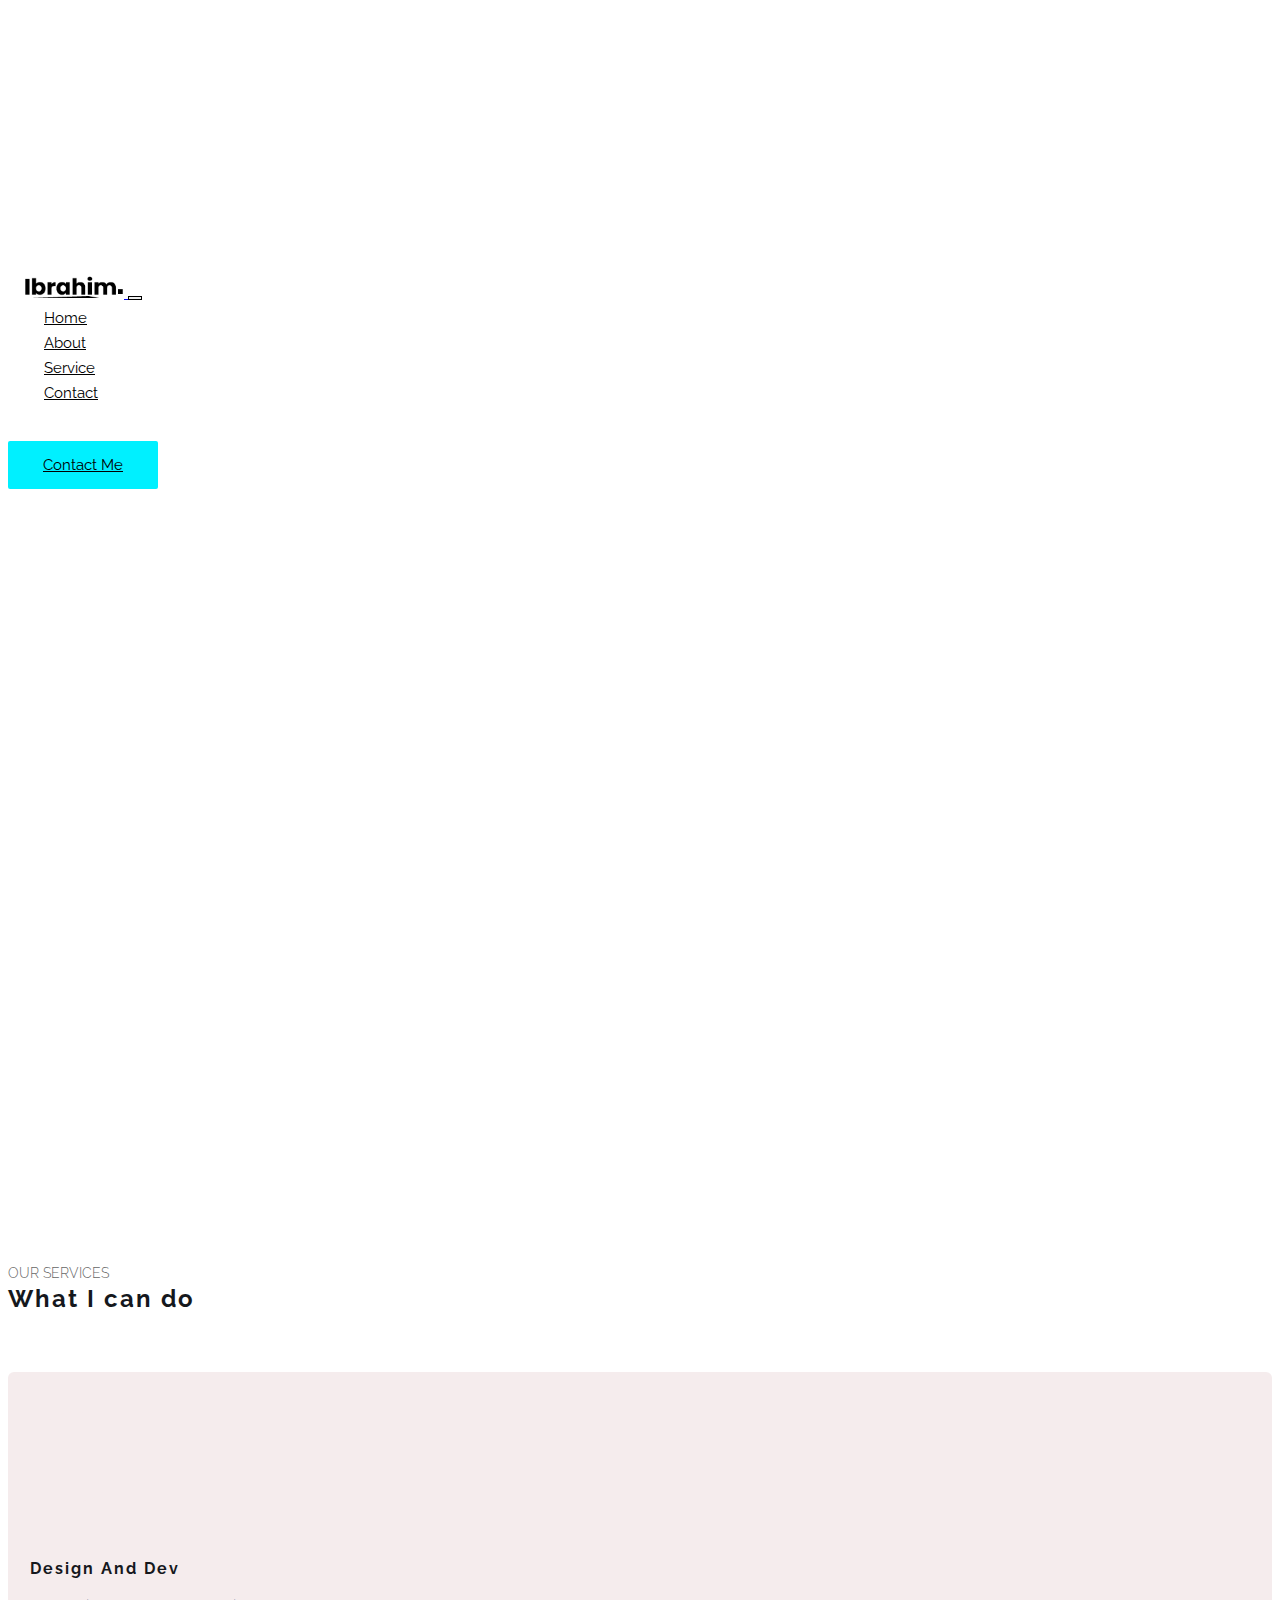
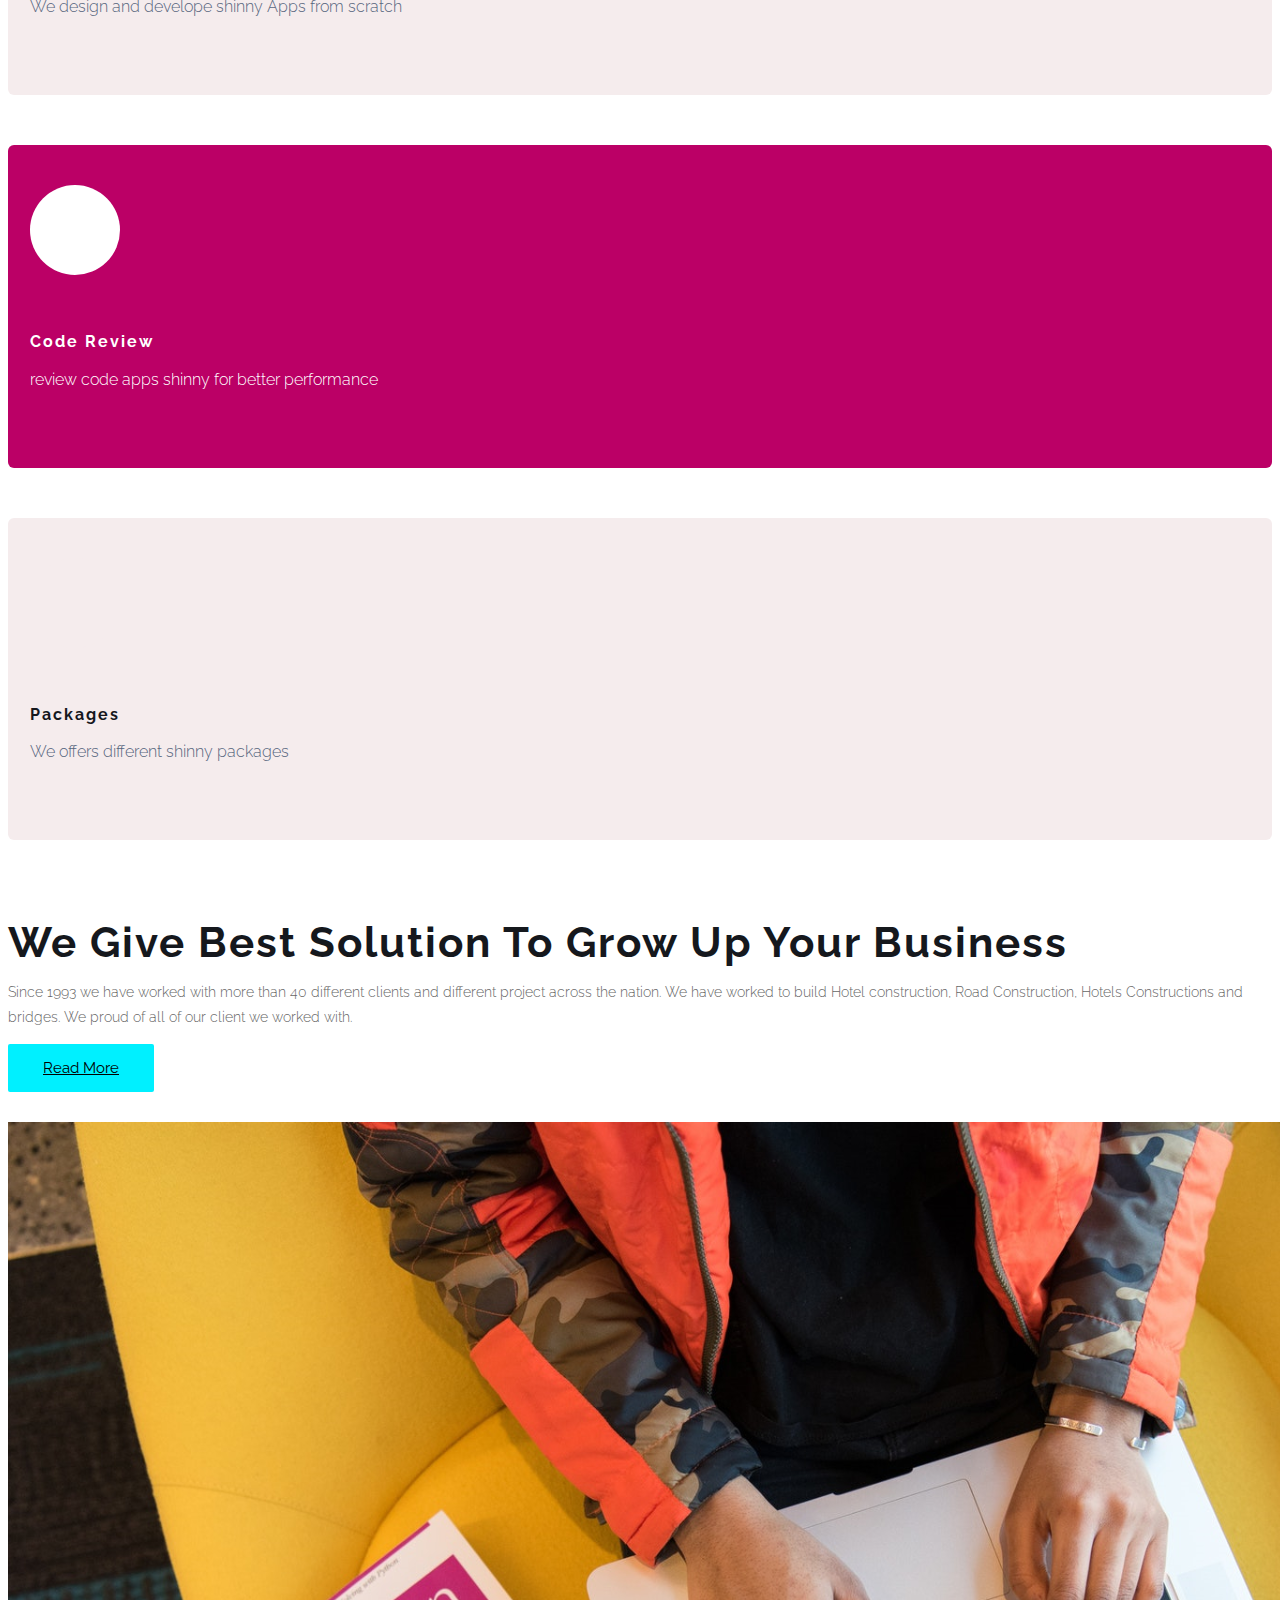
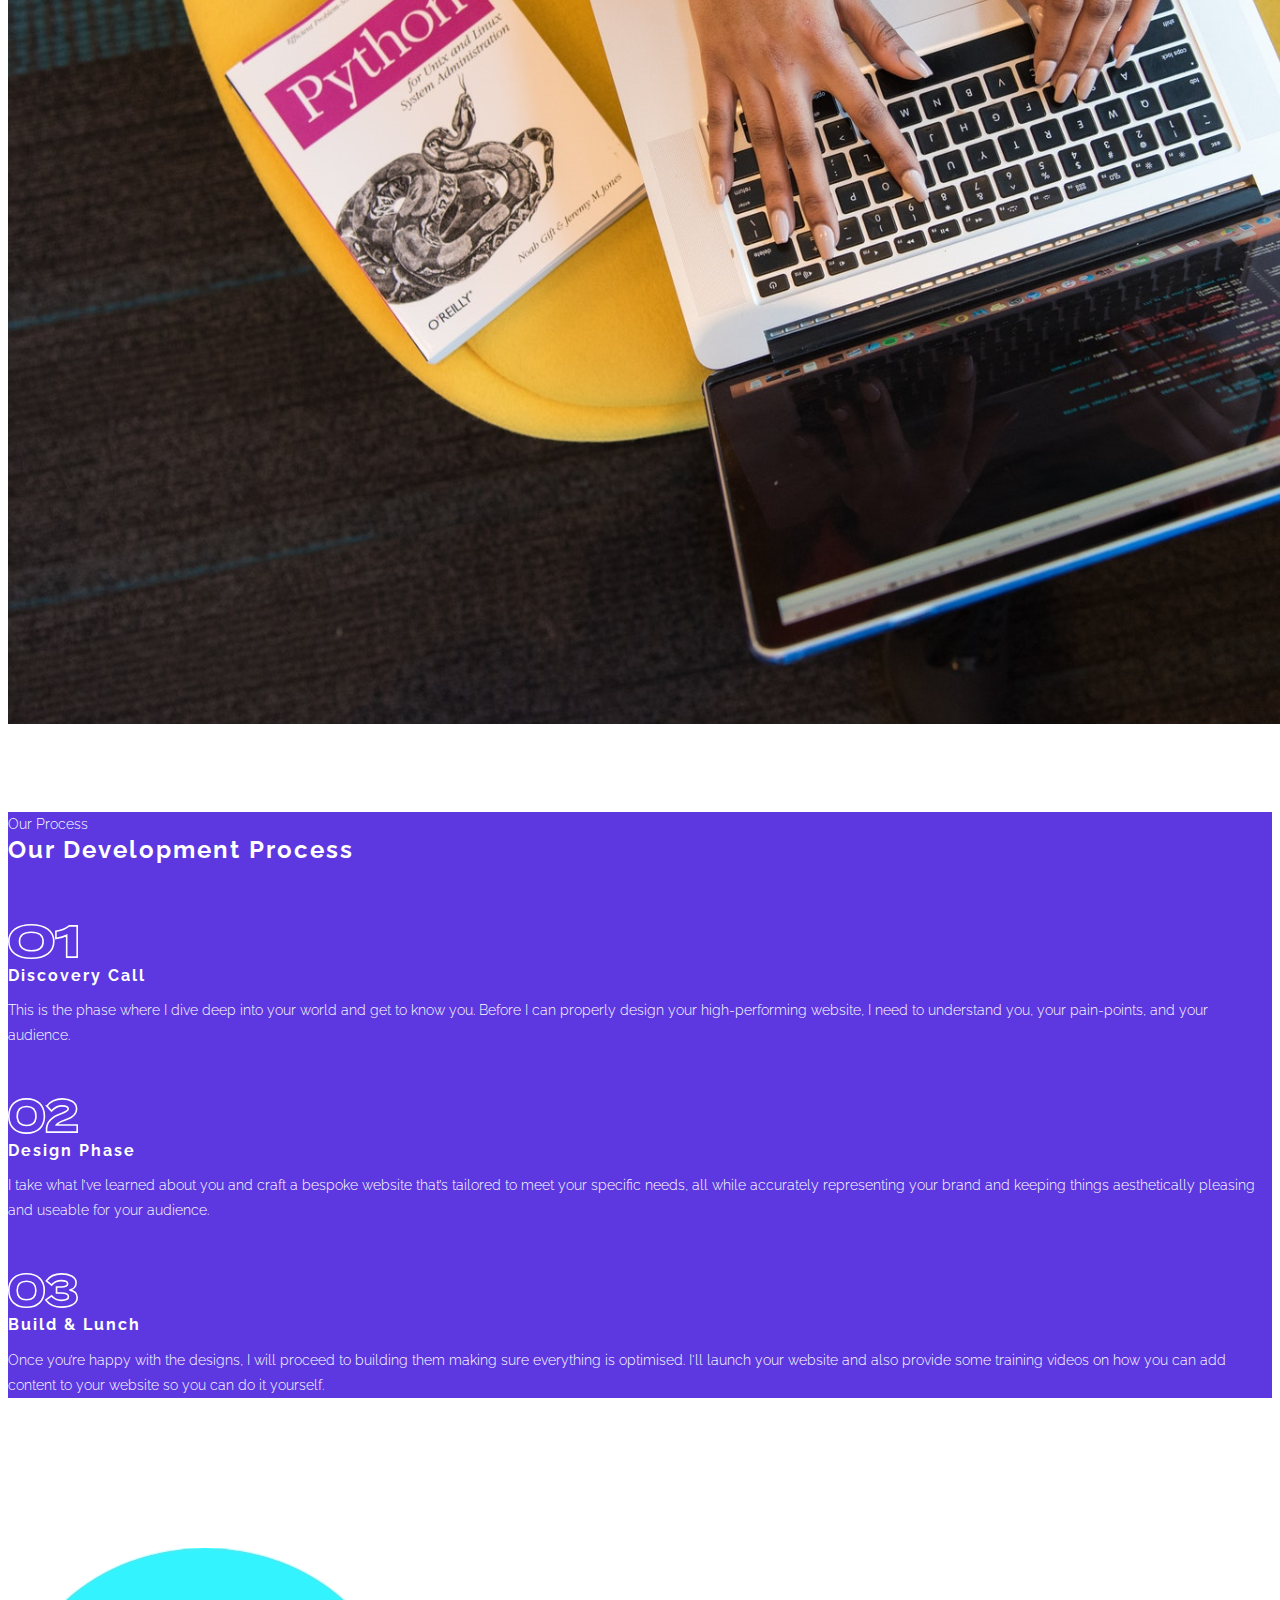
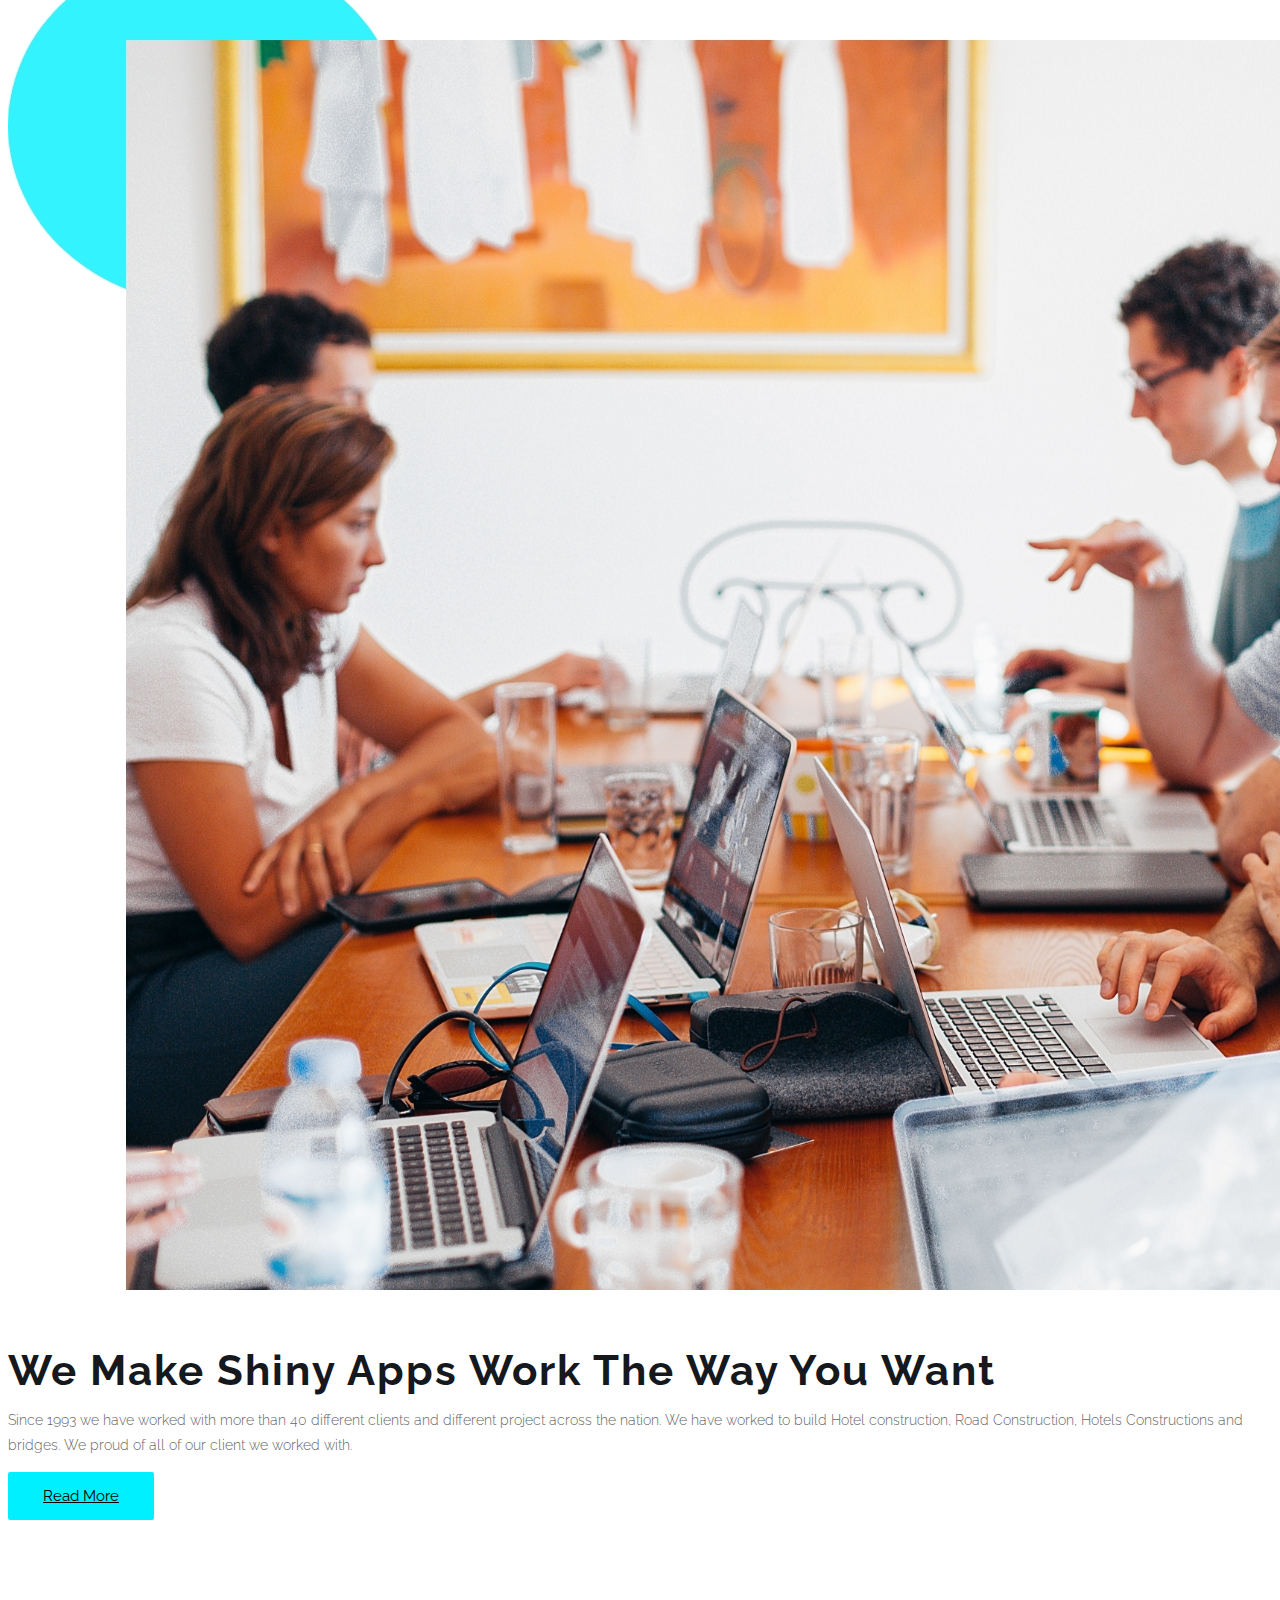
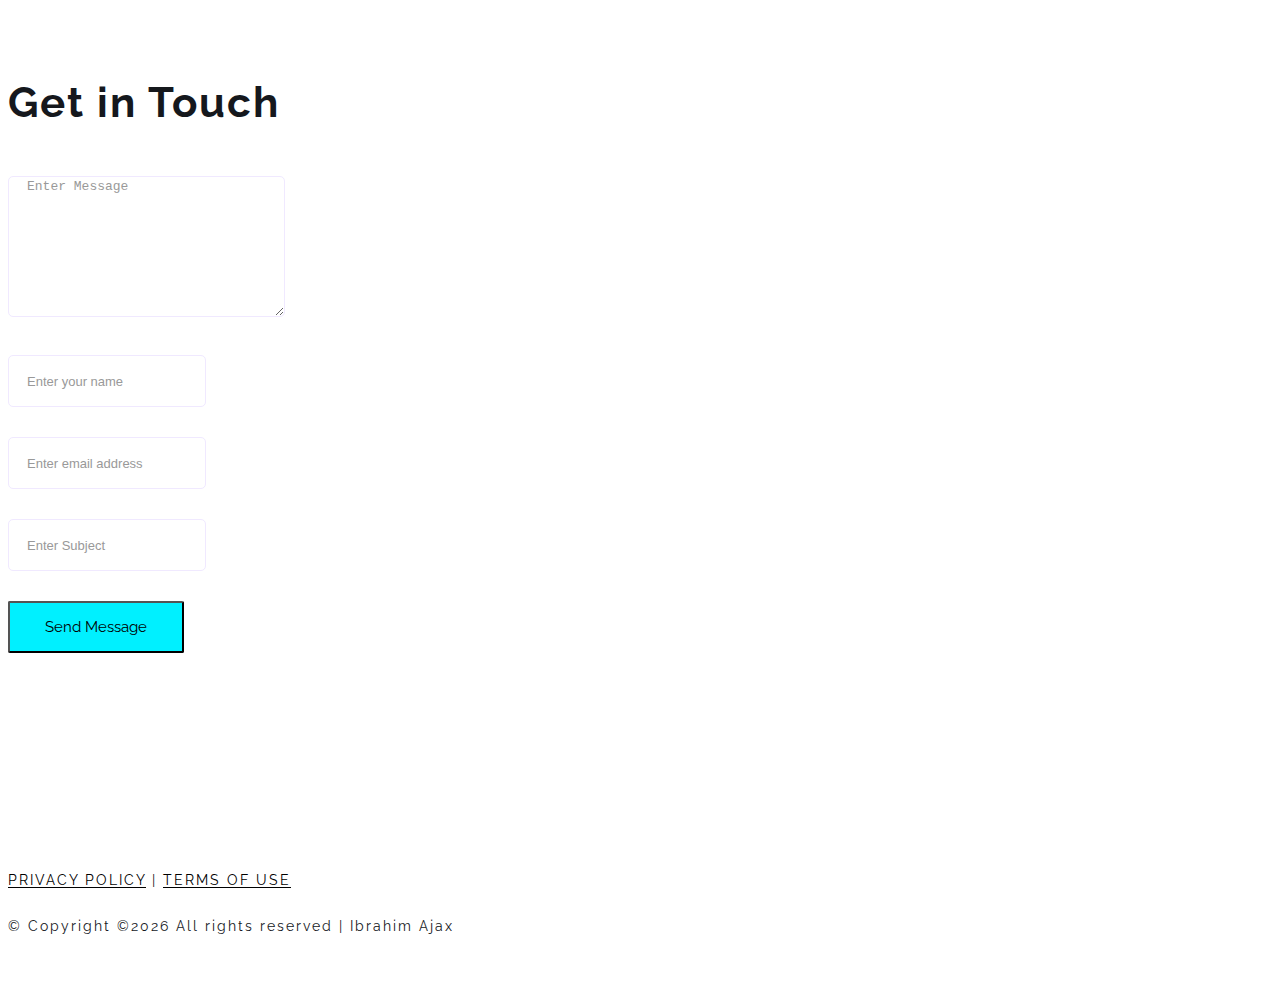
==== commit f6b3c6e5: "change anchor list" ====
--- a/index.html
+++ b/index.html
@@ -45,10 +45,10 @@
 
 				<div class="collapse navbar-collapse justify-content-end align-items-center" id="navbarSupportedContent">
 					<ul class="navbar-nav">
-						<li><a href="#home-section">Home</a></li>
-						<li><a href="#about-section">About</a></li>
+						<li><a href="index.html">Home</a></li>
+						<li><a href="about.html">About</a></li>
 						<li><a href="#service-section">Service</a></li>
-						<li><a href="#contact-section">Contact</a></li>
+						<li><a href="contact.html">Contact</a></li>
 					</ul>
 				</div>
 			</div>
@@ -65,7 +65,7 @@
 						We Design Beautiful Apps With Shinny
 					</h1>
 					<p class="sub">We design and create beautiful and outstanding shiny apps
-						for companies schools and corporation to solve your business
+						for companies <br> schools and corporation to solve your business
 						problem and challenges.</p>
 					<a href="" class="primary-btn">
 						Contact Me					
@@ -76,8 +76,62 @@
 		</div>
 	</section>
 	<!--================ End banner Area =================-->
+
+	       <!--? Services Area Start -->
+		   <div class="stat-area section-padding30">
+            <div class="container">
+                <div class="row">
+                    <div class="col-xl-12">
+                        <div class="section_title text-center mb-60">
+                            <span>OUR SERVICES</span>
+                            <h3>
+								What I can do 
+                            </h3>
+                        </div>
+                    </div>
+                </div>
+                <div class="row mb-60">
+                    <div class="col-lg-4 col-md-6 col-sm-6 mb-30">
+                        <div class="single-cat text-center mb-50">
+                            <div class="cat-icon">	
+                                <span class="flaticon-null-1"></span>
+                            </div>
+                            <div class="cat-cap">
+								<h5 class="mb-2">Design And Dev</h5>
+                                <p>We design and develope shinny Apps from scratch</p>
+                            </div>
+                        </div>
+                    </div>
+                    <div class="col-lg-4 col-md-6 col-sm-6 mb-30">
+                        <div class="single-cat active text-center mb-50">
+                            <div class="cat-icon">
+                                <span class="flaticon-think"></span>
+                            </div>
+                            <div class="cat-cap">
+								<h5 class="mb-2">Code Review</h5>
+                                <p>review code apps shinny for better performance</p>
+                            </div>
+                        </div>
+                    </div>
+                    <div class="col-lg-4 col-md-6 col-sm-6 mb-30">
+                        <div class="single-cat text-center mb-50">
+                            <div class="cat-icon">
+                                <span class="flaticon-gear"></span>
+                            </div>
+                            <div class="cat-cap">
+								<h5 class="mb-2">Packages</h5>
+                                <p>We offers different shinny packages</p>
+                            </div>
+                        </div>
+                    </div>
+                </div>
+            </div>
+        </div>
+        <!-- Services Area End -->
+
+
     
-	<!--? Services Area Start -->
+	<!-- 
 	<div class="stat-area section-padding-80-0 mb-80 mt-80">
 		<div class="container wow fadeInUp" data-wow-delay="400ms">
 			<div class="row">
@@ -126,7 +180,7 @@
 		</div>
 	  </div>
 	  
-	<!-- Services Area End -->
+-->
 
 
 	<!--================ Start Home Project Area =================-->
--- a/css/main.css
+++ b/css/main.css
@@ -39,145 +39,161 @@
     color:#FFF;
 }
 .stat-area {
-    margin-top: 80px;
+  margin-top:80px;
+}
+
+/* line 3, C:/Users/HP/Desktop/jun-2020/277.Charity _Non-profit/assets/scss/_services_section.scss */
+.stat-area .single-cat {
+  background: #F5ECED;
+  border-radius: 6px;
+  padding: 40px 22px;
+  -webkit-transition: 0.4s;
+  -moz-transition: 0.4s;
+  -o-transition: 0.4s;
+  transition: 0.4s;
+  position: relative;
+  z-index: 1;
+}
+
+@media (max-width: 575px) {
+  /* line 3, C:/Users/HP/Desktop/jun-2020/277.Charity _Non-profit/assets/scss/_services_section.scss */
+  .stat-area .single-cat {
+    padding: 50px 22px;
   }
-  
-  .stat-area .single-cat {
-    background: #f3f3f3;
-    border-radius: 6px;
-    padding: 40px 22px;
-    -webkit-transition: 0.4s;
-    -moz-transition: 0.4s;
-    -o-transition: 0.4s;
-    transition: 0.4s;
-    position: relative;
-    z-index: 1;
+}
+
+/* line 13, C:/Users/HP/Desktop/jun-2020/277.Charity _Non-profit/assets/scss/_services_section.scss */
+.stat-area .single-cat::before {
+  position: absolute;
+  content: "";
+  width: 100%;
+  height: 0;
+  background: #BB0066;
+  transition: .6s;
+  bottom: 0;
+  left: 0;
+  z-index: -1;
+  border-radius: 6px;
+}
+
+/* line 26, C:/Users/HP/Desktop/jun-2020/277.Charity _Non-profit/assets/scss/_services_section.scss */
+.stat-area .single-cat .cat-icon span {
+  margin-bottom: 50px;
+  width: 90px;
+  height: 90px;
+  background: #F5ECED;
+  line-height: 90px;
+  text-align: center;
+  border-radius: 50%;
+  display: inline-block;
+  font-size: 40px;
+  color: #fff;
+}
+
+/* line 41, C:/Users/HP/Desktop/jun-2020/277.Charity _Non-profit/assets/scss/_services_section.scss */
+.stat-area .single-cat .cat-cap h5 > a {
+  font-size: 25px;
+  font-weight: 700;
+  margin-bottom: 21px;
+  display: block;
+  -webkit-transition: 0.2s;
+  -moz-transition: 0.2s;
+  -o-transition: 0.2s;
+  transition: 0.2s;
+  font-family: "Muli", sans-serif;
+}
+
+@media only screen and (min-width: 576px) and (max-width: 767px) {
+  /* line 41, C:/Users/HP/Desktop/jun-2020/277.Charity _Non-profit/assets/scss/_services_section.scss */
+  .stat-area .single-cat .cat-cap h5 > a {
+    font-size: 26px;
   }
-  
-  @media (max-width: 575px) {
-    .stat-area .single-cat {
-      padding: 50px 22px;
-    }
+}
+
+@media (max-width: 575px) {
+  /* line 41, C:/Users/HP/Desktop/jun-2020/277.Charity _Non-profit/assets/scss/_services_section.scss */
+  .stat-area .single-cat .cat-cap h5 > a {
+    font-size: 26px;
   }
-  
-  .stat-area .single-cat::before {
-    position: absolute;
-    content: "";
-    width: 100%;
-    height: 0;
-    background: #5D38E0;
-    transition: .6s;
-    bottom: 0;
-    left: 0;
-    z-index: -1;
-    border-radius: 6px;
+}
+
+/* line 56, C:/Users/HP/Desktop/jun-2020/277.Charity _Non-profit/assets/scss/_services_section.scss */
+.stat-area .single-cat .cat-cap p {
+  margin-bottom: 36px;
+  color: #57667e;
+  font-size: 16px;
+  -webkit-transition: 0.2s;
+  -moz-transition: 0.2s;
+  -o-transition: 0.2s;
+  transition: 0.2s;
+}
+
+@media only screen and (min-width: 576px) and (max-width: 767px) {
+  /* line 56, C:/Users/HP/Desktop/jun-2020/277.Charity _Non-profit/assets/scss/_services_section.scss */
+  .stat-area .single-cat .cat-cap p {
+    font-size: 15px;
   }
-  
-  .stat-area .single-cat .cat-icon span {
-    margin-bottom: 50px;
-    width: 90px;
-    height: 90px;
-    background: #ffffff;
-    line-height: 90px;
-    text-align: center;
-    border-radius: 50%;
-    display: inline-block;
-    font-size: 40px;
-    color: #fff;
-  }
-  
-  .stat-area .single-cat .cat-cap h5 > a {
-    font-size: 25px;
-    font-weight: 700;
-    margin-bottom: 21px;
-    display: block;
-    -webkit-transition: 0.2s;
-    -moz-transition: 0.2s;
-    -o-transition: 0.2s;
-    transition: 0.2s;
-    font-family: "Muli", sans-serif;
-  }
-  
-  @media only screen and (min-width: 576px) and (max-width: 767px) {
-    .stat-area .single-cat .cat-cap h5 > a {
-      font-size: 26px;
-    }
-  }
-  
-  @media (max-width: 575px) {
-    .stat-area .single-cat .cat-cap h5 > a {
-      font-size: 26px;
-    }
-  }
-  
-  .stat-area .single-cat .cat-cap p {
-    margin-bottom: 36px;
-    color: #57667e;
-    font-size: 16px;
-    -webkit-transition: 0.2s;
-    -moz-transition: 0.2s;
-    -o-transition: 0.2s;
-    transition: 0.2s;
-  }
-  
-  @media only screen and (min-width: 576px) and (max-width: 767px) {
-    .stat-area .single-cat .cat-cap p {
-      font-size: 15px;
-    }
-  }
-  
-  .stat-area .single-cat .cat-cap a {
-    color: #1c165c;
-    font-size: 16px;
-    font-weight: 600;
-    -webkit-transition: 0.2s;
-    -moz-transition: 0.2s;
-    -o-transition: 0.2s;
-    transition: 0.2s;
-  }
-  
-  .stat-area .single-cat.active::before {
-    height: 100%;
-  }
-  
-  .stat-area .single-cat.active .cat-icon span {
-    color: #09cc7f;
-    background: #fff;
-  }
-  
-  .stat-area .single-cat.active .cat-cap h5 {
-    color: #fff;
-  }
-  
-  .stat-area .single-cat.active .cat-cap p {
-    color: #fff;
-  }
-  
-  .stat-area .single-cat.active .cat-cap a {
-    color: #fff;
-  }
-  
-  /* line 99, C:/Users/HP/Desktop/jun-2020/277.Charity _Non-profit/assets/scss/_services_section.scss */
-  .stat-area .single-cat:hover::before {
-    height: 100%;
-  }
-  
-  .stat-area .single-cat:hover .cat-icon span {
-    color: #09cc7f;
-    background: #fff;
-  }
-  
-  .stat-area .single-cat:hover .cat-cap h5 {
-    color: #fff;
-  }
-  
-  .stat-area .single-cat:hover .cat-cap p {
-    color: #fff;
-  }
-  
+}
 
-  .stat-area .single-cat:hover .cat-cap a {
-    color: #fff;
-  }
+/* line 66, C:/Users/HP/Desktop/jun-2020/277.Charity _Non-profit/assets/scss/_services_section.scss */
+.stat-area .single-cat .cat-cap a {
+  color: #1c165c;
+  font-size: 16px;
+  font-weight: 600;
+  -webkit-transition: 0.2s;
+  -moz-transition: 0.2s;
+  -o-transition: 0.2s;
+  transition: 0.2s;
+}
 
-.text-black{color: #000 !important}+/* line 77, C:/Users/HP/Desktop/jun-2020/277.Charity _Non-profit/assets/scss/_services_section.scss */
+.stat-area .single-cat.active::before {
+  height: 100%;
+}
+
+/* line 81, C:/Users/HP/Desktop/jun-2020/277.Charity _Non-profit/assets/scss/_services_section.scss */
+.stat-area .single-cat.active .cat-icon span {
+  color: #09cc7f;
+  background: #fff;
+}
+
+/* line 87, C:/Users/HP/Desktop/jun-2020/277.Charity _Non-profit/assets/scss/_services_section.scss */
+.stat-area .single-cat.active .cat-cap h5 {
+  color: #fff;
+}
+
+/* line 90, C:/Users/HP/Desktop/jun-2020/277.Charity _Non-profit/assets/scss/_services_section.scss */
+.stat-area .single-cat.active .cat-cap p {
+  color: #fff;
+}
+
+/* line 93, C:/Users/HP/Desktop/jun-2020/277.Charity _Non-profit/assets/scss/_services_section.scss */
+.stat-area .single-cat.active .cat-cap a {
+  color: #fff;
+}
+
+/* line 99, C:/Users/HP/Desktop/jun-2020/277.Charity _Non-profit/assets/scss/_services_section.scss */
+.stat-area .single-cat:hover::before {
+  height: 100%;
+}
+
+/* line 103, C:/Users/HP/Desktop/jun-2020/277.Charity _Non-profit/assets/scss/_services_section.scss */
+.stat-area .single-cat:hover .cat-icon span {
+  color: #09cc7f;
+  background: #fff;
+}
+
+/* line 109, C:/Users/HP/Desktop/jun-2020/277.Charity _Non-profit/assets/scss/_services_section.scss */
+.stat-area .single-cat:hover .cat-cap h5 {
+  color: #fff;
+}
+
+/* line 112, C:/Users/HP/Desktop/jun-2020/277.Charity _Non-profit/assets/scss/_services_section.scss */
+.stat-area .single-cat:hover .cat-cap p {
+  color: #fff;
+}
+
+/* line 115, C:/Users/HP/Desktop/jun-2020/277.Charity _Non-profit/assets/scss/_services_section.scss */
+.stat-area .single-cat:hover .cat-cap a {
+  color: #fff;
+}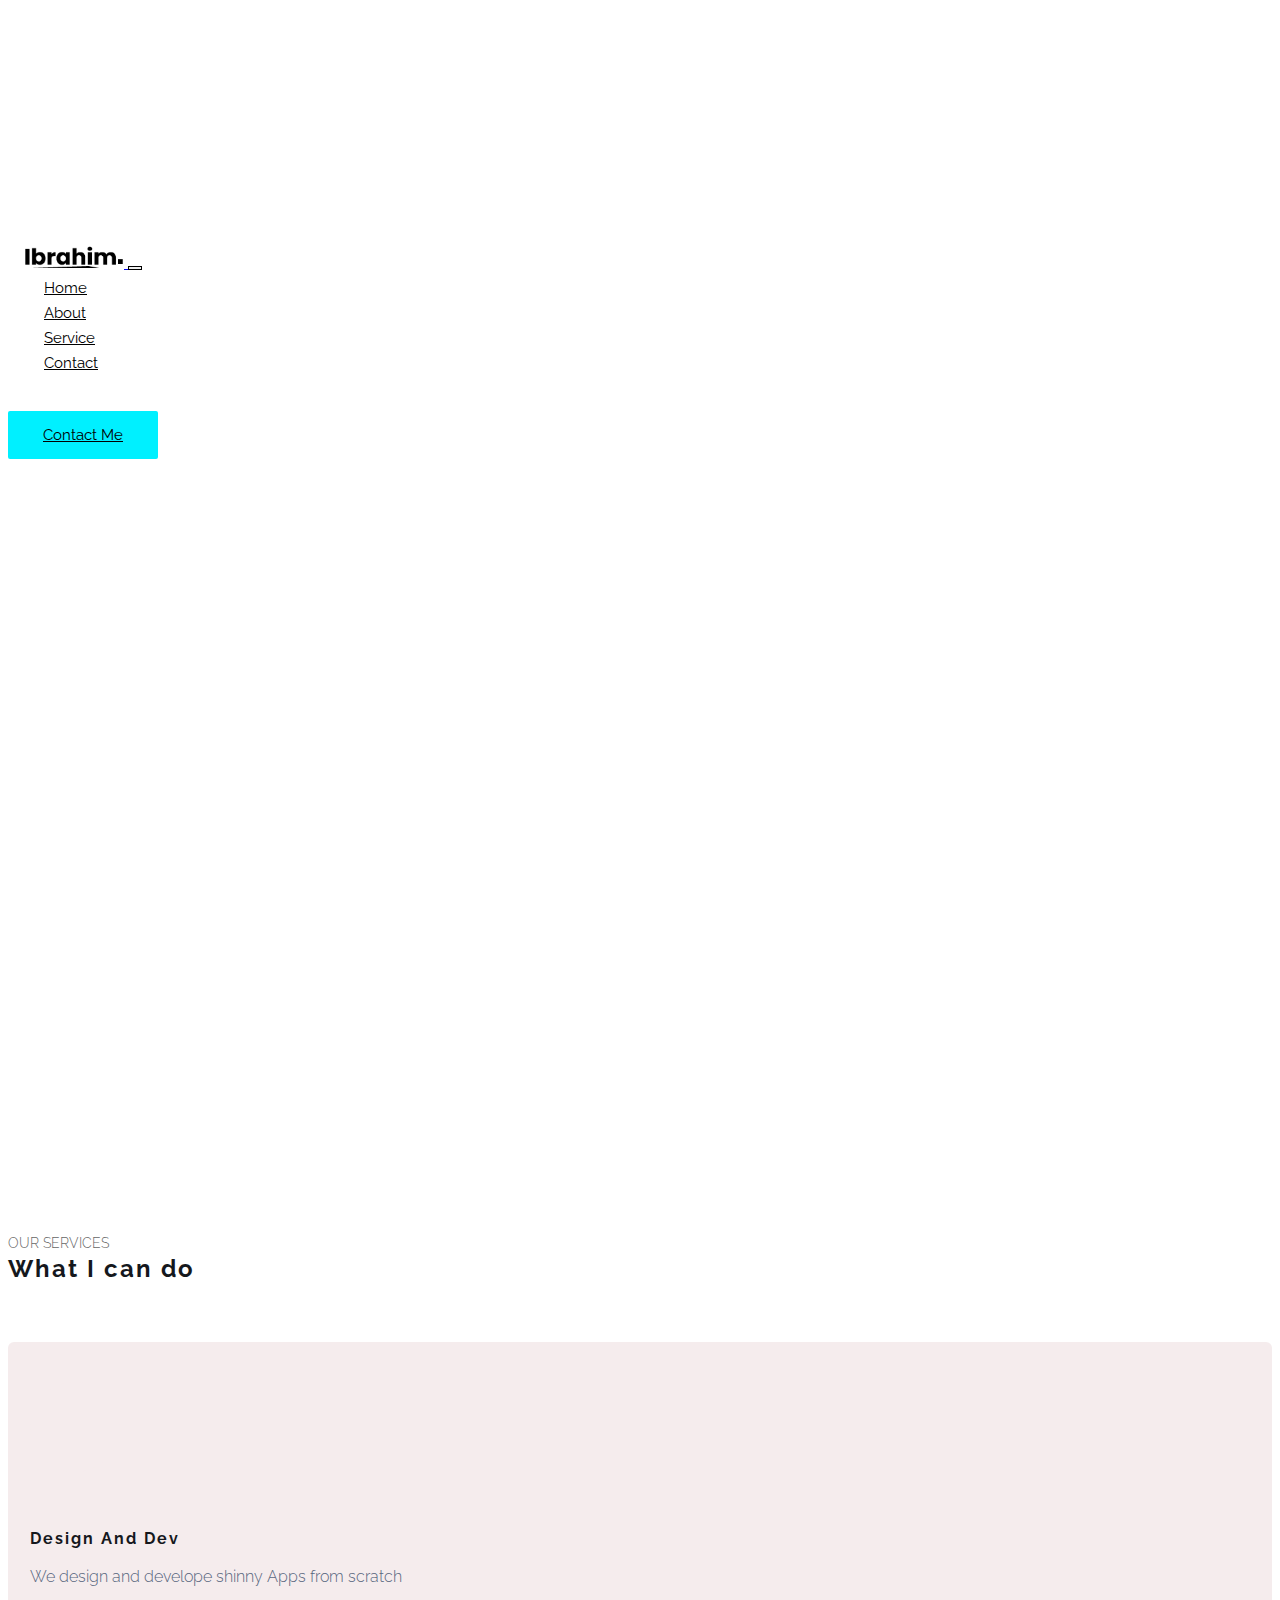
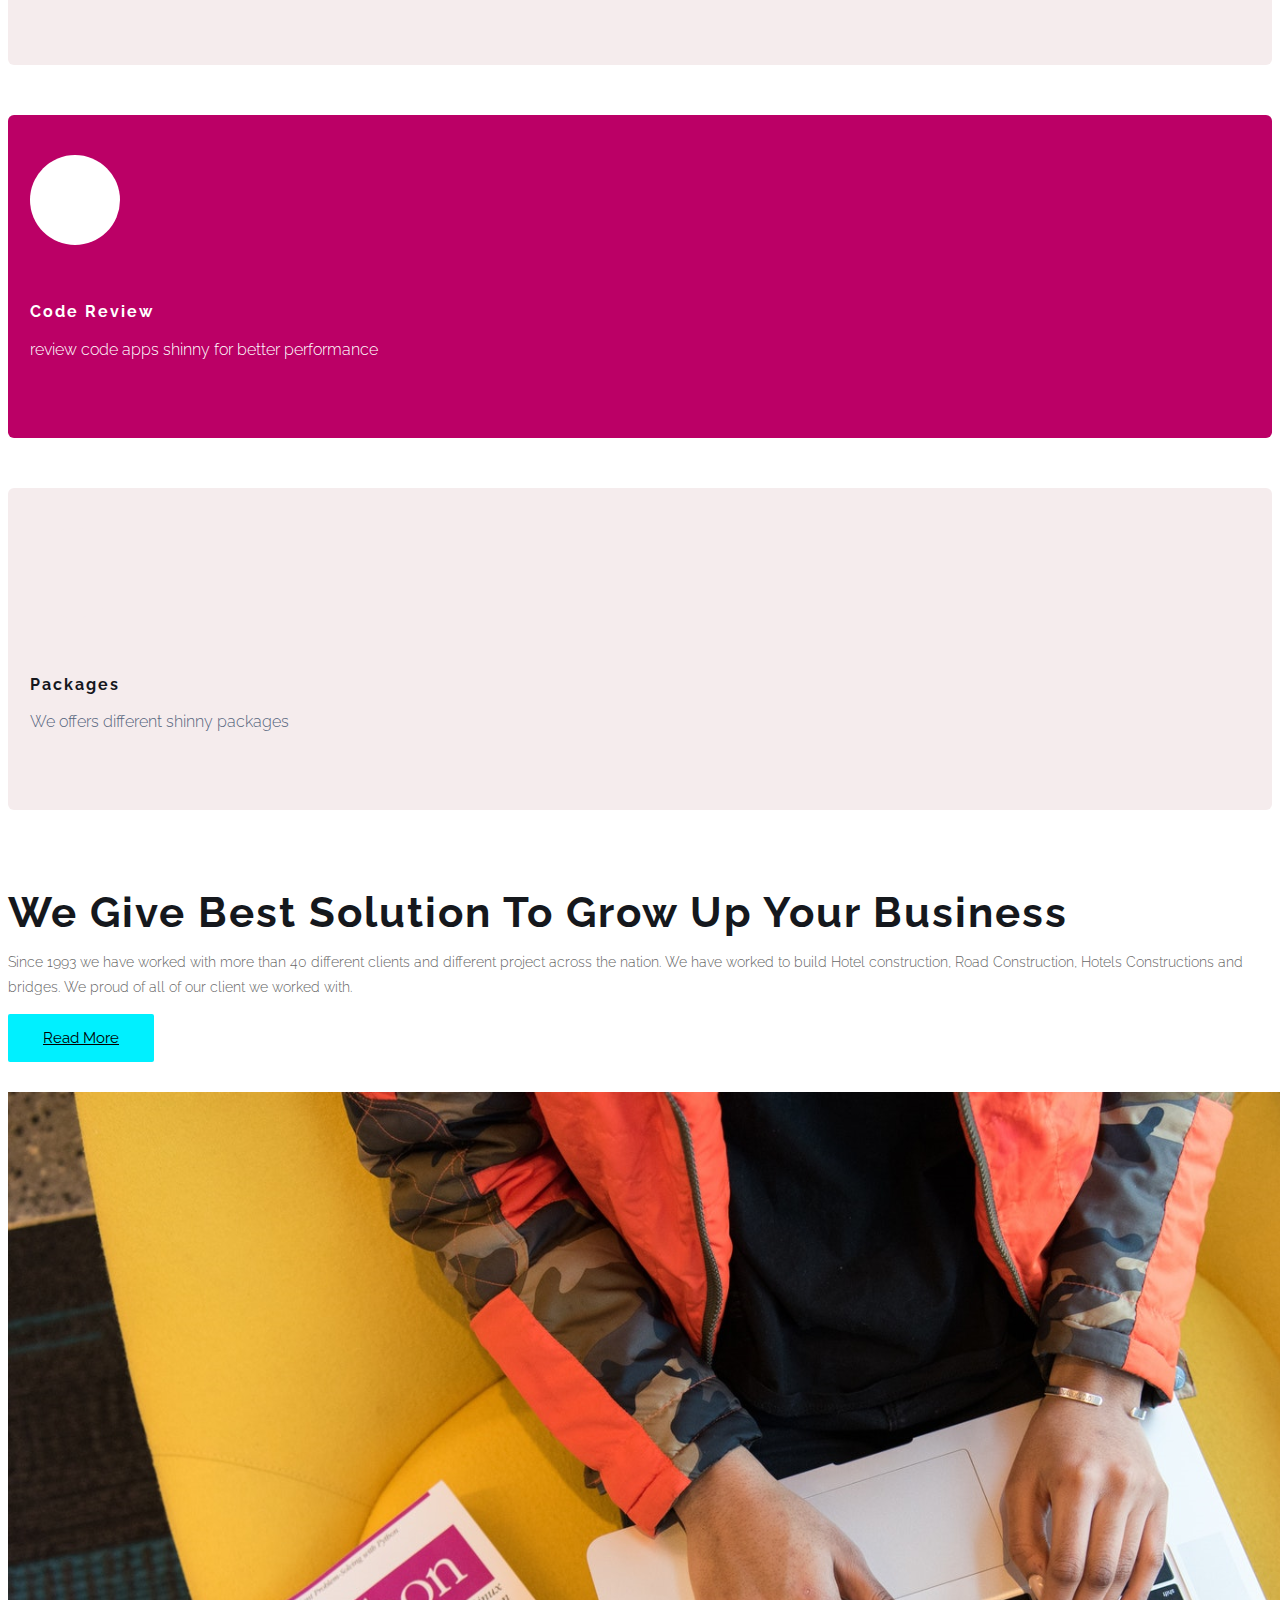
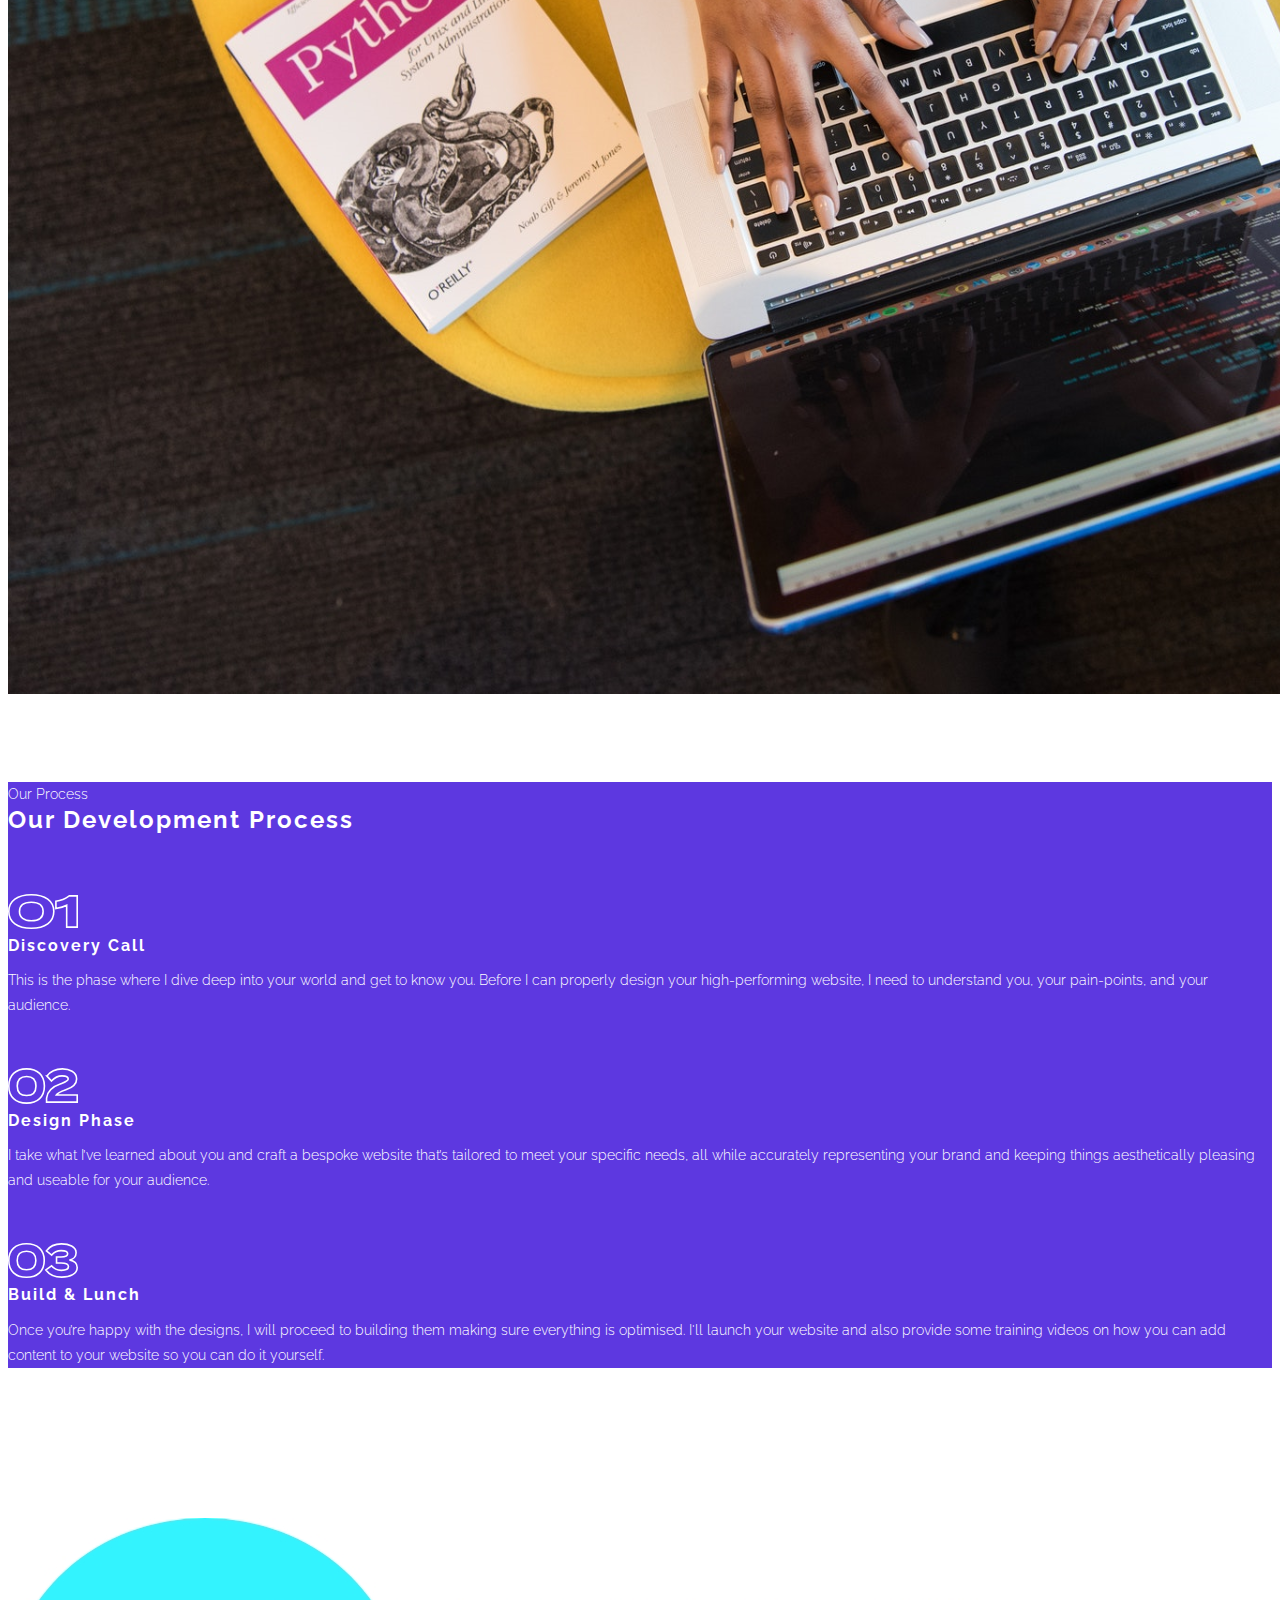
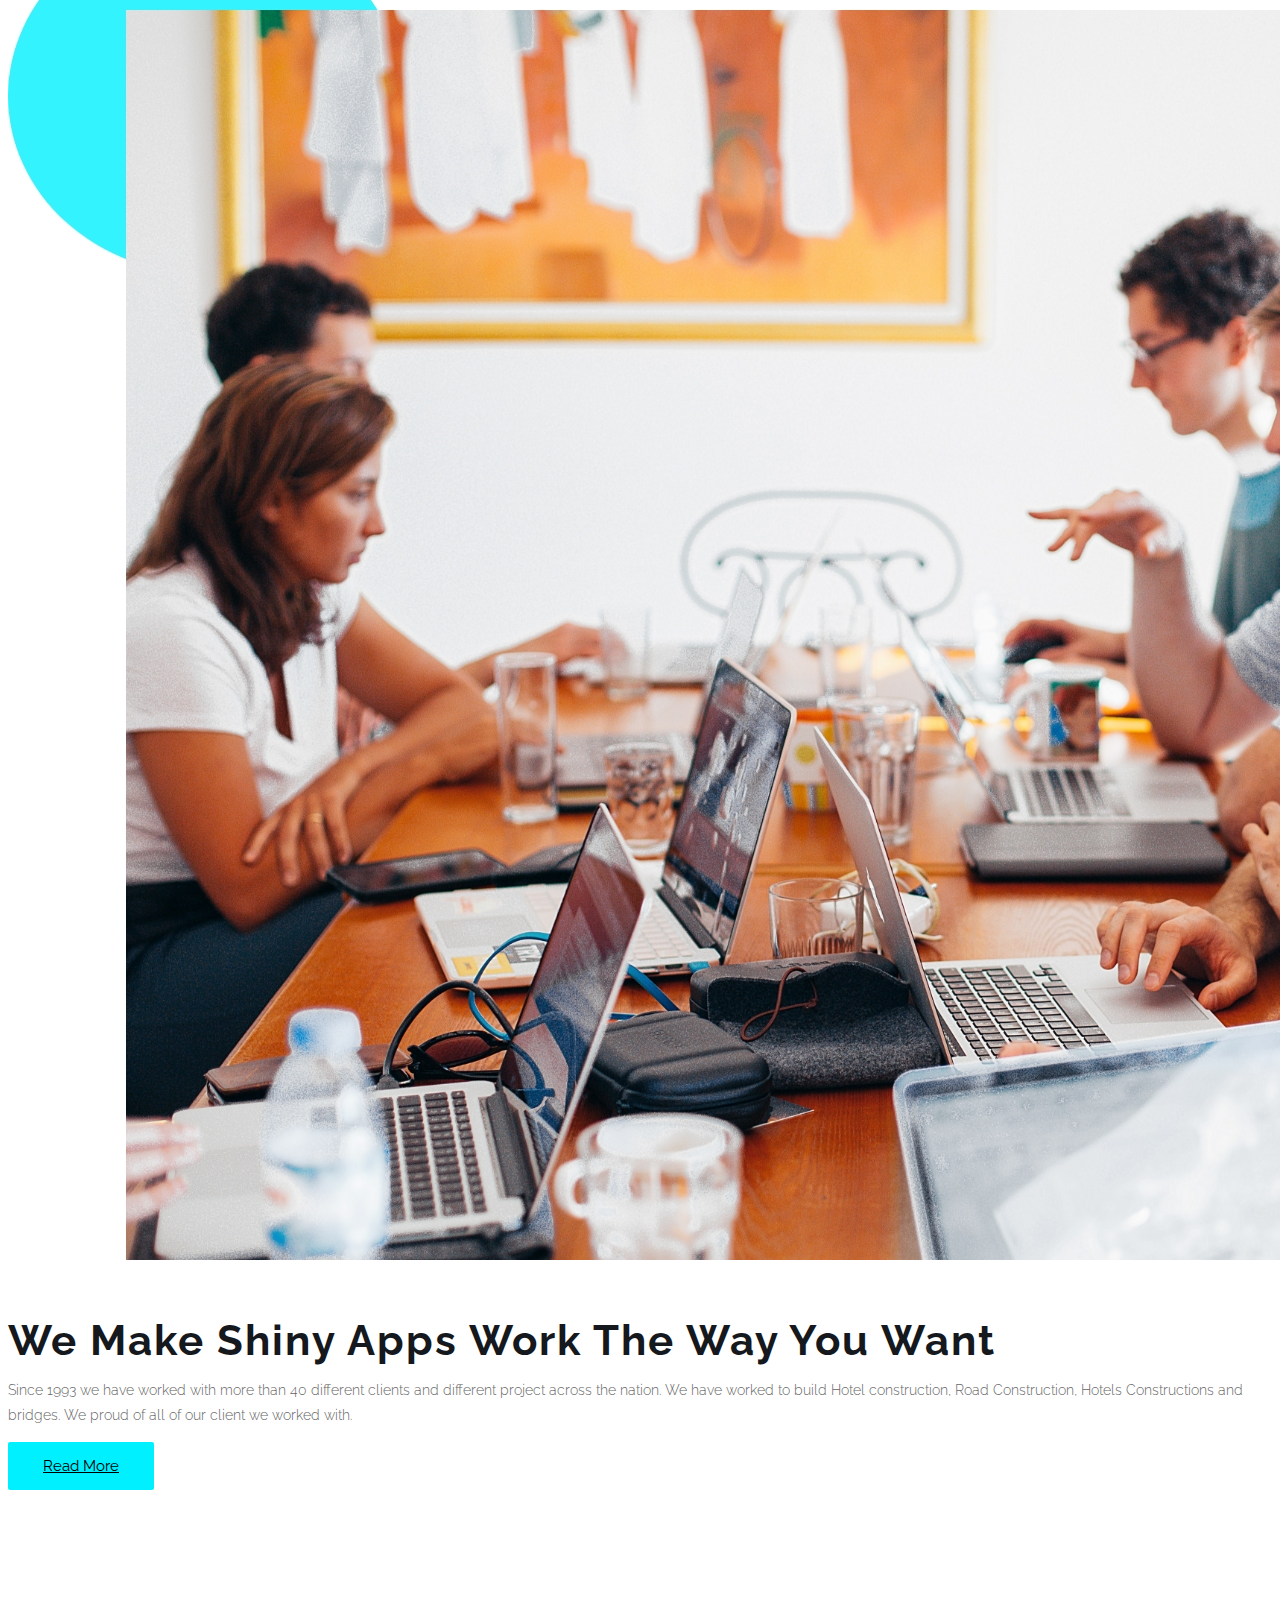
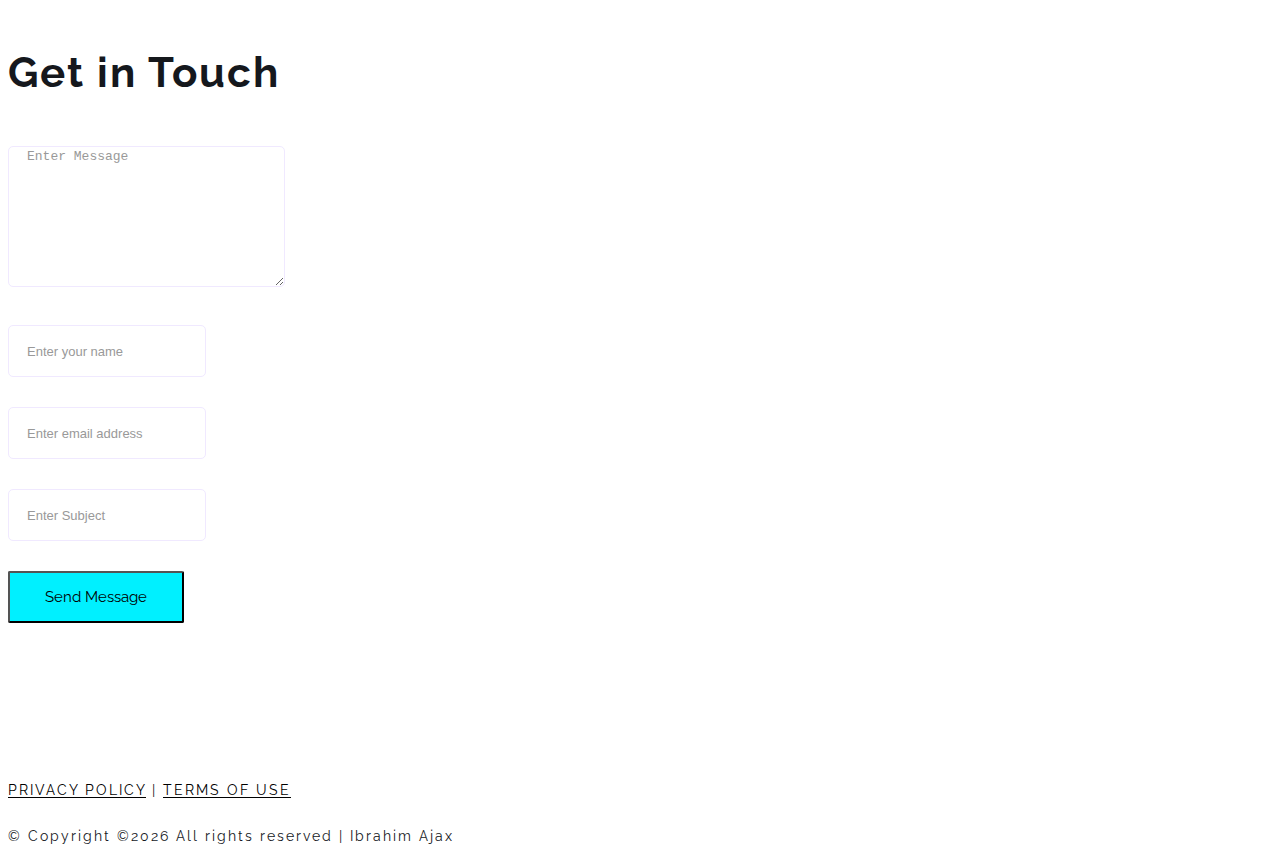
==== commit 3cc712a8: "unminified css fikes" ====
--- a/index.html
+++ b/index.html
@@ -329,18 +329,23 @@
 
 
 <!--================ Copyright Section Area =================-->
-	<h6 class="text-center mt-60 mb-2">
+<section class="footer-area">
+	<div class="container">
+		<div class="row">
+			<div class="col-xl-12">
+	<h6 class="text-center mb-2">
 	  <a class="legal-right" href="index.html">PRIVACY POLICY</a> | <a class="legal-right" href="index.html">TERMS OF USE</a><br>
 	</h6>
-<!--================ End Copyright Section Area =================-->
-
-<!--================ Copyright Section Area =================-->
 <div class="copyright-text">
-	<h6 class="text-center mt-30 mb-60">
+	<h6 class="text-center mt-30">
 	<p>&copy; 
 Copyright &copy;<script>document.write(new Date().getFullYear());</script> All rights reserved | Ibrahim Ajax</p>
      </h6>
   </div>
+</div>
+</div>
+</div>
+</section>
 <!--================ End Copyright Section Area =================-->
 	
 
--- a/css/main.css
+++ b/css/main.css
@@ -1,5 +1,1165 @@
-::-moz-selection{background-color:#ff573d;color:#fff}::selection{background-color:#ff573d;color:#fff}::-webkit-input-placeholder{color:#777777;font-weight:300}:-moz-placeholder{color:#777777;opacity:1;font-weight:300}::-moz-placeholder{color:#777777;opacity:1;font-weight:300}:-ms-input-placeholder{color:#777777;font-weight:300}::-ms-input-placeholder{color:#777777;font-weight:300}body{color:#666;font-family: 'Raleway', sans-serif; font-size:14px;font-weight:300;line-height:25px;position:relative}ol,ul{margin:0;padding:0;list-style:none}select{display:block}figure{margin:0}a.legal-right{-webkit-transition:all 0.3s ease 0s;-moz-transition:all 0.3s ease 0s;-o-transition:all 0.3s ease 0s;transition:all 0.3s ease 0s; color:#000; text-decoration: underline !important; text-underline-offset: 2px;}iframe{border:0} a:focus,a:hover{color:#000;text-decoration:none;outline:0,}.btn.active.focus,.btn.active:focus,.btn.focus,.btn.focus:active,.btn:active:focus,.btn:focus{text-decoration:none;outline:0}.card-panel{margin:0;padding:60px}.btn i,.btn-large i,.btn-floating i,.btn-large i,.btn-flat i{font-size:1em;line-height:inherit}.gray-bg{background:#f9f9ff}h1,h2,h3,h4,h5{font-family:'Raleway', sans-serif;color:#15181d;line-height:1.1em;margin-bottom:0;margin-top:0;font-weight:700;letter-spacing:2px;} h6{font-family:'Raleway', sans-serif;color:#15181d;line-height:1.1em;margin-bottom:0;margin-top:0;font-weight:400;letter-spacing:2px;}.h1,.h2,.h3,.h4,.h5,.h6{margin-bottom:0;margin-top:0;font-family:'Raleway', sans-serif; font-weight:700;color:#15181d}h1,.h1{font-size:36px}h2,.h2{font-size:42px}h3,.h3{font-size:24px}h4,.h4{font-size:20px}h5,.h5{font-size:16px}h6,.h6{font-size:14px}td,th{border-radius:0px}.clear::before,.clear::after{content:" ";display:table}.clear::after{clear:both}.fz-11{font-size:11px}.fz-12{font-size:12px}.fz-13{font-size:13px}.fz-14{font-size:14px}.fz-15{font-size:15px}.fz-16{font-size:16px}.fz-18{font-size:18px}.fz-30{font-size:30px}.fz-48{font-size:48px !important}.fw100{font-weight:100}.fw300{font-weight:300}.fw400{font-weight:400 !important}.fw500{font-weight:500}.f700{font-weight:700}.fsi{font-style:italic}.mt-10{margin-top:10px}.mt-15{margin-top:15px}.mt-20{margin-top:20px}.mt-25{margin-top:25px}.mt-30{margin-top:30px}.mt-35{margin-top:35px}.mt-40{margin-top:40px}.mt-50{margin-top:50px}.mt-60{margin-top:60px}.mt-70{margin-top:70px}.mt-80{margin-top:80px}.mt-100{margin-top:100px}.mt-120{margin-top:120px}.mt-150{margin-top:150px}.ml-10{margin-left:10px}.ml-15{margin-left:15px}.ml-20{margin-left:20px}.ml-30{margin-left:30px}.ml-50{margin-left:50px}.mr-15{margin-right:15px}.mr-10{margin-right:10px}.mr-20{margin-right:20px}.mr-30{margin-right:30px}.mr-50{margin-right:50px}.mb-10{margin-bottom:10px}.mb-15{margin-bottom:15px}.mb-20{margin-bottom:20px}.mb-25{margin-bottom:25px}.mb-30{margin-bottom:30px}.mb-40{margin-bottom:40px}.mb-50{margin-bottom:50px}.mb-60{margin-bottom:60px}.mb-70{margin-bottom:70px}.mb-80{margin-bottom:80px}.mb-90{margin-bottom:90px}.mb-100{margin-bottom:100px}.pt-0{padding-top:0px}.pt-10{padding-top:10px}.pt-15{padding-top:15px}.pt-20{padding-top:20px}.pt-25{padding-top:25px}.pt-30{padding-top:30px}.pt-40{padding-top:40px}.pt-50{padding-top:50px}.pt-60{padding-top:60px}.pt-70{padding-top:70px}.pt-80{padding-top:80px}.pt-90{padding-top:90px}.pt-100{padding-top:100px}.pt-120{padding-top:120px}.pt-150{padding-top:150px}.pb-0{padding-bottom:0px}.pb-10{padding-bottom:10px}.pb-15{padding-bottom:15px}.pb-20{padding-bottom:20px}.pb-25{padding-bottom:25px}.pb-30{padding-bottom:30px}.pb-40{padding-bottom:40px}.pb-50{padding-bottom:50px}.pb-60{padding-bottom:60px}.pb-70{padding-bottom:70px}.pb-80{padding-bottom:80px}.pb-90{padding-bottom:90px}.pb-100{padding-bottom:100px}.pb-120{padding-bottom:120px}.pb-150{padding-bottom:150px}.pr-30{padding-right:30px}.pl-30{padding-left:30px}.pl-90{padding-left:90px}.p-40{padding:40px}.relative{position:relative}.section-gap{padding:130px 0}@media (max-width: 991px){.section-gap{padding:80px 0}}.span{display:block;position:relative;z-index:3;width:0;height:0;border-left:16px solid #ffffff;border-top:8px solid transparent;border-bottom:8px solid transparent}@-webkit-keyframes pulse-border{0%{-webkit-transform:translate(-50%, -50%) translateZ(0) scale(1);-moz-transform:translate(-50%, -50%) translateZ(0) scale(1);-ms-transform:translate(-50%, -50%) translateZ(0) scale(1);-o-transform:translate(-50%, -50%) translateZ(0) scale(1);transform:translate(-50%, -50%) translateZ(0) scale(1);opacity:.7}100%{-webkit-transform:translate(-50%, -50%) translateZ(0) scale(1.5);-moz-transform:translate(-50%, -50%) translateZ(0) scale(1.5);-ms-transform:translate(-50%, -50%) translateZ(0) scale(1.5);-o-transform:translate(-50%, -50%) translateZ(0) scale(1.5);transform:translate(-50%, -50%) translateZ(0) scale(1.5);opacity:0.1}}@-moz-keyframes pulse-border{0%{-webkit-transform:translate(-50%, -50%) translateZ(0) scale(1);-moz-transform:translate(-50%, -50%) translateZ(0) scale(1);-ms-transform:translate(-50%, -50%) translateZ(0) scale(1);-o-transform:translate(-50%, -50%) translateZ(0) scale(1);transform:translate(-50%, -50%) translateZ(0) scale(1);opacity:.7}100%{-webkit-transform:translate(-50%, -50%) translateZ(0) scale(1.5);-moz-transform:translate(-50%, -50%) translateZ(0) scale(1.5);-ms-transform:translate(-50%, -50%) translateZ(0) scale(1.5);-o-transform:translate(-50%, -50%) translateZ(0) scale(1.5);transform:translate(-50%, -50%) translateZ(0) scale(1.5);opacity:0.1}}@-o-keyframes pulse-border{0%{-webkit-transform:translate(-50%, -50%) translateZ(0) scale(1);-moz-transform:translate(-50%, -50%) translateZ(0) scale(1);-ms-transform:translate(-50%, -50%) translateZ(0) scale(1);-o-transform:translate(-50%, -50%) translateZ(0) scale(1);transform:translate(-50%, -50%) translateZ(0) scale(1);opacity:.7}100%{-webkit-transform:translate(-50%, -50%) translateZ(0) scale(1.5);-moz-transform:translate(-50%, -50%) translateZ(0) scale(1.5);-ms-transform:translate(-50%, -50%) translateZ(0) scale(1.5);-o-transform:translate(-50%, -50%) translateZ(0) scale(1.5);transform:translate(-50%, -50%) translateZ(0) scale(1.5);opacity:0.1}}@keyframes pulse-border{0%{-webkit-transform:translate(-50%, -50%) translateZ(0) scale(1);-moz-transform:translate(-50%, -50%) translateZ(0) scale(1);-ms-transform:translate(-50%, -50%) translateZ(0) scale(1);-o-transform:translate(-50%, -50%) translateZ(0) scale(1);transform:translate(-50%, -50%) translateZ(0) scale(1);opacity:.7}100%{-webkit-transform:translate(-50%, -50%) translateZ(0) scale(1.5);-moz-transform:translate(-50%, -50%) translateZ(0) scale(1.5);-ms-transform:translate(-50%, -50%) translateZ(0) scale(1.5);-o-transform:translate(-50%, -50%) translateZ(0) scale(1.5);transform:translate(-50%, -50%) translateZ(0) scale(1.5);opacity:0.1}}@font-face{font-family:"Flaticon";src:url("../fonts/Flaticon.eot");src:url("../fonts/Flaticon.eot?#iefix") format("embedded-opentype"),url("../fonts/Flaticon.woff2") format("woff2"),url("../fonts/Flaticon.woff") format("woff"),url("../fonts/Flaticon.ttf") format("truetype"),url("../fonts/Flaticon.svg#Flaticon") format("svg");font-weight:normal;font-style:normal}@media screen and (-webkit-min-device-pixel-ratio: 0){@font-face{font-family:"Flaticon";src:url("../fonts/Flaticon.svg#Flaticon") format("svg")}}.fi:before{display:inline-block;font-family:"Flaticon";font-style:normal;font-weight:normal;font-variant:normal;line-height:1;text-decoration:inherit;text-rendering:optimizeLegibility;text-transform:none;-moz-osx-font-smoothing:grayscale;-webkit-font-smoothing:antialiased;font-smoothing:antialiased}.flaticon-compass:before{content:"\f100"}.flaticon-desk:before{content:"\f101"}.flaticon-bathroom:before{content:"\f102"}.flaticon-beach:before{content:"\f103"}.sticky-wrapper{position:absolute;width:100%;height:80px !important}.sticky-wrapper.is-sticky .default-header{background:#ffffff;box-shadow:-21.213px 21.213px 30px 0px rgba(158,158,158,0.3)}.default-header{position:absolute;top:0;left:0;width:100%;z-index:9;background:#ffffff00;} @media (max-width: 991px){.default-header{background:rgb(255, 255, 255)}}.default-header .navbar{padding:14px 16px}.default-header .navbar .navbar-toggler{border:1px solid #000;border-color:rgb(0, 0, 0);}.default-header .navbar .navbar-toggler:focus{outline:none}.default-header .navbar .navbar-toggler span{color:rgb(0, 0, 0)}.default-header .dropdown-item{font-size:16px;width:auto !important;text-align:left}@media (max-width: 767px){.default-header .dropdown-item{text-align:left;padding:0.25rem}}.default-header .dropdown-item{font-size:16px;width:auto !important;text-align:left}@media (max-width: 767px){.default-header .dropdown-item{text-align:left;padding:0.25rem}}@media (min-width: 991px){.default-header .dropdown .dropdown-menu{display:none;opacity:0;visibility:hidden;-webkit-transition:all 200ms ease-in;-moz-transition:all 200ms ease-in;-ms-transition:all 200ms ease-in;-o-transition:all 200ms ease-in;transition:all 200ms ease-in}.default-header .dropdown:hover .dropdown-menu{display:block;opacity:1;visibility:visible}}.default-header .dropdown-menu{border-radius:0;margin-top:27px;border:none}@media (max-width: 991px){.default-header .dropdown-menu{margin-top:0px}}.default-header .dropdown-menu a{padding:5px 15px}@media (max-width: 767px){.default-header .dropdown-menu{margin-top:0px}}.default-header .dropdown-item:focus,.default-header .dropdown-item:hover{color:#16181b;text-decoration:none;background-color:transparent}.menu-bar{cursor:pointer}.menu-bar span{color:#000;font-size:24px}@media (max-width: 992px){.navbar-nav{height:auto;max-height:400px;overflow-x:hidden}}.main-menubar{display:none !important}@media (max-width: 991.98px){.main-menubar{display:block !important}}.navbar-nav a{text-transform:;font-size:15px;font-weight:400;font-family:'Raleway', sans-serif;color:rgb(0, 0, 0);padding:32px 20px}.navbar-nav a:hover{color:rgb(116, 114, 114)} .navbar-nav a.active{color:#000000; text-decoration: none;}@media (max-width: 992px){.navbar-nav{margin-top:10px}.navbar-nav a{padding:0}.navbar-nav li{padding:10px 0}}@media (max-width: 991px){.navbar-nav .dropdown .dropdown-menu{background:transparent}}.navbar-nav .dropdown .dropdown-item{color:#15181d;text-transform:capitalize}.navbar-nav .dropdown .dropdown-item:hover{color:#ff573d}@media (max-width: 991px){.navbar-nav .dropdown .dropdown-item{color:rgb(0, 0, 0)}}.parallax-mirror{max-height:900px}@media (max-width: 425px){.home-banner-area{max-height:600px}}.home-banner-area .fullscreen{height:900px}@media (max-width: 1199.98px){.home-banner-area .fullscreen{height:700px}}.home-banner-area .banner-content{margin-top:25%}@media (max-width: 991px){.home-banner-area .banner-content{margin-top:37%;text-align:center}}@media (max-width: 767px){.home-banner-area .banner-content{margin-top:50%;text-align:center; }}.home-banner-area .banner-content h1{color:rgb(255, 255, 255);font-family: 'Poppins', sans-serif;font-size:60px;font-weight:600;margin-bottom:20px; margin-top: -55px}@media (max-width: 767px){.home-banner-area .banner-content h1{font-size:40px}}@media (max-width: 425px){.home-banner-area .banner-content h1{font-size:35px; margin-top:30px}}@media (max-width: 991.98px){.home-banner-area .banner-content h1 br{display:none}}.home-banner-area .banner-content h4{color:#000000}.home-banner-area .banner-content .primary-btn{background:#fff;margin-top:30px;}.home-banner-area .banner-content .primary-btn:hover{background:#ff573d;color:#fff;border:1px solid #ff573d}.banner-area{background:url(../img/common-banner.jpg) no-repeat;background-size:cover}.banner-area .banner-content{min-height:500px}@media (max-width: 991px){.banner-area .banner-content{padding-top:100px}}.banner-area .overlay-bg{background:rgba(0,0,0,0.5)}.banner-area h1{font-size:50px;margin-bottom:20px}@media (max-width: 768px){.banner-area h1{font-size:35px}}.banner-area p{margin-bottom:0px;color:#000;}.top-section-area #imaginary_container{background:#fff;padding:24px}.top-section-area .stylish-input-group .form-control{border-right:0;box-shadow:0 0 0;border-color:#eee;background-color:#ececec}.top-section-area .input-group-addon{background-color:#ececec !important;border-color:#eee}.top-section-area .stylish-input-group button{border:0;background:transparent}.top-section-area input{font-size:14px}{.ibrahim-project-area{padding-bottom:50px}}@media (max-width: 991px){.ibrahim-project-area .home-blog-left{margin-bottom:70px}}.ibrahim-project-area .home-blog-left h2{font-size:50px;line-height:60px;margin-bottom:30px}@media (max-width: 767px){.ibrahim-project-area .home-blog-left h2{font-size:30px;line-height:40px}}.ibrahim-project-area .home-blog-left p{margin-bottom:0px}.ibrahim-project-area .home-blog-left .primary-btn2{margin-top:35px}.single-about-section{margin-bottom:30px}.single-about-section .thumb{overflow:hidden}.single-about-section .thumb img{width:100%;-webkit-transition:all 0.3s ease 0s;-moz-transition:all 0.3s ease 0s;-o-transition:all 0.3s ease 0s;transition:all 0.3s ease 0s}.single-about-section .single-project-info{padding:35px 30px;background:#fff}.single-about-section h4{font-size:20px;line-height:30px;margin-top:15px;margin-bottom:25px;-webkit-transition:all 0.3s ease 0s;-moz-transition:all 0.3s ease 0s;-o-transition:all 0.3s ease 0s;transition:all 0.3s ease 0s}.single-about-section a{color:#000}.single-about-section .tag{margin-bottom:0px;font-size:12px;font-weight:400;text-transform:uppercase}.single-about-section .tag span{display:inline-block;margin-right:10px;position:relative;padding-right:20px}.single-about-section .tag span:after{content:'|';position:absolute;top:0px;right:4px;color:#666}.single-about-section .tag span:last-child:after{content:none}.single-about-section .single-about-section.single-about-section:hover img{transform:scale(1.1)}.single-about-section:hover h4{color:#ff573d}; a.legal-right{ -webkit-transition:all 0.3s ease 0s;-moz-transition:all 0.3s ease 0s;-o-transition:all 0.3s ease 0s;transition:all 0.3s ease 0s; text-decoration: underline !important} i.fa{color: rgb(41, 38, 38);} i.fa:hover{color: #000;} .form-contact .form-group{margin-bottom:30px}.form-contact .form-control{border:1px solid #f0e9ff;border-radius:5px;height:48px;padding-left:18px;font-size:13px;background:transparent}
-.form-contact .form-control:focus{outline:0;box-shadow:none}.form-contact .form-control::placeholder{font-weight:300;color:#999999}.form-contact textarea{border-radius:12px;height:100% !important}
+moz-selection {
+  background-color: #ff573d;
+  color: #fff
+}
+
+::selection {
+  background-color: #ff573d;
+  color: #fff
+}
+
+::-webkit-input-placeholder {
+  color: #777777;
+  font-weight: 300
+}
+
+:-moz-placeholder {
+  color: #777777;
+  opacity: 1;
+  font-weight: 300
+}
+
+::-moz-placeholder {
+  color: #777777;
+  opacity: 1;
+  font-weight: 300
+}
+
+:-ms-input-placeholder {
+  color: #777777;
+  font-weight: 300
+}
+
+::-ms-input-placeholder {
+  color: #777777;
+  font-weight: 300
+}
+
+body {
+  color: #666;
+  font-family: 'Raleway', sans-serif;
+  font-size: 14px;
+  font-weight: 300;
+  line-height: 25px;
+  position: relative
+}
+
+ol,
+ul {
+  margin: 0;
+  padding: 0;
+  list-style: none
+}
+
+select {
+  display: block
+}
+
+figure {
+  margin: 0
+}
+
+a.legal-right {
+  -webkit-transition: all 0.3s ease 0s;
+  -moz-transition: all 0.3s ease 0s;
+  -o-transition: all 0.3s ease 0s;
+  transition: all 0.3s ease 0s;
+  color: #000;
+  text-decoration: underline !important;
+  text-underline-offset: 2px;
+}
+
+iframe {
+  border: 0
+}
+
+a:focus,
+a:hover {
+  color: #000;
+  text-decoration: none;
+  outline: 0,
+}
+
+.btn.active.focus,
+.btn.active:focus,
+.btn.focus,
+.btn.focus:active,
+.btn:active:focus,
+.btn:focus {
+  text-decoration: none;
+  outline: 0
+}
+
+.card-panel {
+  margin: 0;
+  padding: 60px
+}
+
+.btn i,
+.btn-large i,
+.btn-floating i,
+.btn-large i,
+.btn-flat i {
+  font-size: 1em;
+  line-height: inherit
+}
+
+.gray-bg {
+  background: #f9f9ff
+}
+
+h1,
+h2,
+h3,
+h4,
+h5 {
+  font-family: 'Raleway', sans-serif;
+  color: #15181d;
+  line-height: 1.1em;
+  margin-bottom: 0;
+  margin-top: 0;
+  font-weight: 700;
+  letter-spacing: 2px;
+}
+
+h6 {
+  font-family: 'Raleway', sans-serif;
+  color: #15181d;
+  line-height: 1.1em;
+  margin-bottom: 0;
+  margin-top: 0;
+  font-weight: 400;
+  letter-spacing: 2px;
+}
+
+.h1,
+.h2,
+.h3,
+.h4,
+.h5,
+.h6 {
+  margin-bottom: 0;
+  margin-top: 0;
+  font-family: 'Raleway', sans-serif;
+  font-weight: 700;
+  color: #15181d
+}
+
+h1,
+.h1 {
+  font-size: 36px
+}
+
+h2,
+.h2 {
+  font-size: 42px
+}
+
+h3,
+.h3 {
+  font-size: 24px
+}
+
+h4,
+.h4 {
+  font-size: 20px
+}
+
+h5,
+.h5 {
+  font-size: 16px
+}
+
+h6,
+.h6 {
+  font-size: 14px
+}
+
+td,
+th {
+  border-radius: 0px
+}
+
+.clear::before,
+.clear::after {
+  content: " ";
+  display: table
+}
+
+.clear::after {
+  clear: both
+}
+
+.fz-11 {
+  font-size: 11px
+}
+
+.fz-12 {
+  font-size: 12px
+}
+
+.fz-13 {
+  font-size: 13px
+}
+
+.fz-14 {
+  font-size: 14px
+}
+
+.fz-15 {
+  font-size: 15px
+}
+
+.fz-16 {
+  font-size: 16px
+}
+
+.fz-18 {
+  font-size: 18px
+}
+
+.fz-30 {
+  font-size: 30px
+}
+
+.fz-48 {
+  font-size: 48px !important
+}
+
+.fw100 {
+  font-weight: 100
+}
+
+.fw300 {
+  font-weight: 300
+}
+
+.fw400 {
+  font-weight: 400 !important
+}
+
+.fw500 {
+  font-weight: 500
+}
+
+.f700 {
+  font-weight: 700
+}
+
+.fsi {
+  font-style: italic
+}
+
+.mt-10 {
+  margin-top: 10px
+}
+
+.mt-15 {
+  margin-top: 15px
+}
+
+.mt-20 {
+  margin-top: 20px
+}
+
+.mt-25 {
+  margin-top: 25px
+}
+
+.mt-30 {
+  margin-top: 30px
+}
+
+.mt-35 {
+  margin-top: 35px
+}
+
+.mt-40 {
+  margin-top: 40px
+}
+
+.mt-50 {
+  margin-top: 50px
+}
+
+.mt-60 {
+  margin-top: 60px
+}
+
+.mt-70 {
+  margin-top: 70px
+}
+
+.mt-80 {
+  margin-top: 80px
+}
+
+.mt-100 {
+  margin-top: 100px
+}
+
+.mt-120 {
+  margin-top: 120px
+}
+
+.mt-150 {
+  margin-top: 150px
+}
+
+.ml-10 {
+  margin-left: 10px
+}
+
+.ml-15 {
+  margin-left: 15px
+}
+
+.ml-20 {
+  margin-left: 20px
+}
+
+.ml-30 {
+  margin-left: 30px
+}
+
+.ml-50 {
+  margin-left: 50px
+}
+
+.mr-15 {
+  margin-right: 15px
+}
+
+.mr-10 {
+  margin-right: 10px
+}
+
+.mr-20 {
+  margin-right: 20px
+}
+
+.mr-30 {
+  margin-right: 30px
+}
+
+.mr-50 {
+  margin-right: 50px
+}
+
+.mb-10 {
+  margin-bottom: 10px
+}
+
+.mb-15 {
+  margin-bottom: 15px
+}
+
+.mb-20 {
+  margin-bottom: 20px
+}
+
+.mb-25 {
+  margin-bottom: 25px
+}
+
+.mb-30 {
+  margin-bottom: 30px
+}
+
+.mb-40 {
+  margin-bottom: 40px
+}
+
+.mb-50 {
+  margin-bottom: 50px
+}
+
+.mb-60 {
+  margin-bottom: 60px
+}
+
+.mb-70 {
+  margin-bottom: 70px
+}
+
+.mb-80 {
+  margin-bottom: 80px
+}
+
+.mb-90 {
+  margin-bottom: 90px
+}
+
+.mb-100 {
+  margin-bottom: 100px
+}
+
+.pt-0 {
+  padding-top: 0px
+}
+
+.pt-10 {
+  padding-top: 10px
+}
+
+.pt-15 {
+  padding-top: 15px
+}
+
+.pt-20 {
+  padding-top: 20px
+}
+
+.pt-25 {
+  padding-top: 25px
+}
+
+.pt-30 {
+  padding-top: 30px
+}
+
+.pt-40 {
+  padding-top: 40px
+}
+
+.pt-50 {
+  padding-top: 50px
+}
+
+.pt-60 {
+  padding-top: 60px
+}
+
+.pt-70 {
+  padding-top: 70px
+}
+
+.pt-80 {
+  padding-top: 80px
+}
+
+.pt-90 {
+  padding-top: 90px
+}
+
+.pt-100 {
+  padding-top: 100px
+}
+
+.pt-120 {
+  padding-top: 120px
+}
+
+.pt-150 {
+  padding-top: 150px
+}
+
+.pb-0 {
+  padding-bottom: 0px
+}
+
+.pb-10 {
+  padding-bottom: 10px
+}
+
+.pb-15 {
+  padding-bottom: 15px
+}
+
+.pb-20 {
+  padding-bottom: 20px
+}
+
+.pb-25 {
+  padding-bottom: 25px
+}
+
+.pb-30 {
+  padding-bottom: 30px
+}
+
+.pb-40 {
+  padding-bottom: 40px
+}
+
+.pb-50 {
+  padding-bottom: 50px
+}
+
+.pb-60 {
+  padding-bottom: 60px
+}
+
+.pb-70 {
+  padding-bottom: 70px
+}
+
+.pb-80 {
+  padding-bottom: 80px
+}
+
+.pb-90 {
+  padding-bottom: 90px
+}
+
+.pb-100 {
+  padding-bottom: 100px
+}
+
+.pb-120 {
+  padding-bottom: 120px
+}
+
+.pb-150 {
+  padding-bottom: 150px
+}
+
+.pr-30 {
+  padding-right: 30px
+}
+
+.pl-30 {
+  padding-left: 30px
+}
+
+.pl-90 {
+  padding-left: 90px
+}
+
+.p-40 {
+  padding: 40px
+}
+
+.relative {
+  position: relative
+}
+
+.section-gap {
+  padding: 130px 0
+}
+
+@media (max-width: 991px) {
+  .section-gap {
+      padding: 80px 0
+  }
+}
+
+.span {
+  display: block;
+  position: relative;
+  z-index: 3;
+  width: 0;
+  height: 0;
+  border-left: 16px solid #ffffff;
+  border-top: 8px solid transparent;
+  border-bottom: 8px solid transparent
+}
+
+@-webkit-keyframes pulse-border {
+  0% {
+      -webkit-transform: translate(-50%, -50%) translateZ(0) scale(1);
+      -moz-transform: translate(-50%, -50%) translateZ(0) scale(1);
+      -ms-transform: translate(-50%, -50%) translateZ(0) scale(1);
+      -o-transform: translate(-50%, -50%) translateZ(0) scale(1);
+      transform: translate(-50%, -50%) translateZ(0) scale(1);
+      opacity: .7
+  }
+  100% {
+      -webkit-transform: translate(-50%, -50%) translateZ(0) scale(1.5);
+      -moz-transform: translate(-50%, -50%) translateZ(0) scale(1.5);
+      -ms-transform: translate(-50%, -50%) translateZ(0) scale(1.5);
+      -o-transform: translate(-50%, -50%) translateZ(0) scale(1.5);
+      transform: translate(-50%, -50%) translateZ(0) scale(1.5);
+      opacity: 0.1
+  }
+}
+
+@-moz-keyframes pulse-border {
+  0% {
+      -webkit-transform: translate(-50%, -50%) translateZ(0) scale(1);
+      -moz-transform: translate(-50%, -50%) translateZ(0) scale(1);
+      -ms-transform: translate(-50%, -50%) translateZ(0) scale(1);
+      -o-transform: translate(-50%, -50%) translateZ(0) scale(1);
+      transform: translate(-50%, -50%) translateZ(0) scale(1);
+      opacity: .7
+  }
+  100% {
+      -webkit-transform: translate(-50%, -50%) translateZ(0) scale(1.5);
+      -moz-transform: translate(-50%, -50%) translateZ(0) scale(1.5);
+      -ms-transform: translate(-50%, -50%) translateZ(0) scale(1.5);
+      -o-transform: translate(-50%, -50%) translateZ(0) scale(1.5);
+      transform: translate(-50%, -50%) translateZ(0) scale(1.5);
+      opacity: 0.1
+  }
+}
+
+@-o-keyframes pulse-border {
+  0% {
+      -webkit-transform: translate(-50%, -50%) translateZ(0) scale(1);
+      -moz-transform: translate(-50%, -50%) translateZ(0) scale(1);
+      -ms-transform: translate(-50%, -50%) translateZ(0) scale(1);
+      -o-transform: translate(-50%, -50%) translateZ(0) scale(1);
+      transform: translate(-50%, -50%) translateZ(0) scale(1);
+      opacity: .7
+  }
+  100% {
+      -webkit-transform: translate(-50%, -50%) translateZ(0) scale(1.5);
+      -moz-transform: translate(-50%, -50%) translateZ(0) scale(1.5);
+      -ms-transform: translate(-50%, -50%) translateZ(0) scale(1.5);
+      -o-transform: translate(-50%, -50%) translateZ(0) scale(1.5);
+      transform: translate(-50%, -50%) translateZ(0) scale(1.5);
+      opacity: 0.1
+  }
+}
+
+@keyframes pulse-border {
+  0% {
+      -webkit-transform: translate(-50%, -50%) translateZ(0) scale(1);
+      -moz-transform: translate(-50%, -50%) translateZ(0) scale(1);
+      -ms-transform: translate(-50%, -50%) translateZ(0) scale(1);
+      -o-transform: translate(-50%, -50%) translateZ(0) scale(1);
+      transform: translate(-50%, -50%) translateZ(0) scale(1);
+      opacity: .7
+  }
+  100% {
+      -webkit-transform: translate(-50%, -50%) translateZ(0) scale(1.5);
+      -moz-transform: translate(-50%, -50%) translateZ(0) scale(1.5);
+      -ms-transform: translate(-50%, -50%) translateZ(0) scale(1.5);
+      -o-transform: translate(-50%, -50%) translateZ(0) scale(1.5);
+      transform: translate(-50%, -50%) translateZ(0) scale(1.5);
+      opacity: 0.1
+  }
+}
+
+@font-face {
+  font-family: "Flaticon";
+  src: url("../fonts/Flaticon.eot");
+  src: url("../fonts/Flaticon.eot?#iefix") format("embedded-opentype"), url("../fonts/Flaticon.woff2") format("woff2"), url("../fonts/Flaticon.woff") format("woff"), url("../fonts/Flaticon.ttf") format("truetype"), url("../fonts/Flaticon.svg#Flaticon") format("svg");
+  font-weight: normal;
+  font-style: normal
+}
+
+@media screen and (-webkit-min-device-pixel-ratio: 0) {
+  @font-face {
+      font-family: "Flaticon";
+      src: url("../fonts/Flaticon.svg#Flaticon") format("svg")
+  }
+}
+
+.fi:before {
+  display: inline-block;
+  font-family: "Flaticon";
+  font-style: normal;
+  font-weight: normal;
+  font-variant: normal;
+  line-height: 1;
+  text-decoration: inherit;
+  text-rendering: optimizeLegibility;
+  text-transform: none;
+  -moz-osx-font-smoothing: grayscale;
+  -webkit-font-smoothing: antialiased;
+  font-smoothing: antialiased
+}
+
+.flaticon-compass:before {
+  content: "\f100"
+}
+
+.flaticon-desk:before {
+  content: "\f101"
+}
+
+.flaticon-bathroom:before {
+  content: "\f102"
+}
+
+.flaticon-beach:before {
+  content: "\f103"
+}
+
+.sticky-wrapper {
+  position: absolute;
+  width: 100%;
+  height: 80px !important
+}
+
+.sticky-wrapper.is-sticky .default-header {
+  background: #ffffff;
+  box-shadow: -21.213px 21.213px 30px 0px rgba(158, 158, 158, 0.3)
+}
+
+.default-header {
+  position: absolute;
+  top: 0;
+  left: 0;
+  width: 100%;
+  z-index: 9;
+  background: #ffffff00;
+}
+
+@media (max-width: 991px) {
+  .default-header {
+      background: rgb(255, 255, 255)
+  }
+}
+
+.default-header .navbar {
+  padding: 14px 16px
+}
+
+.default-header .navbar .navbar-toggler {
+  border: 1px solid #000;
+  border-color: rgb(0, 0, 0);
+}
+
+.default-header .navbar .navbar-toggler:focus {
+  outline: none
+}
+
+.default-header .navbar .navbar-toggler span {
+  color: rgb(0, 0, 0)
+}
+
+.default-header .dropdown-item {
+  font-size: 16px;
+  width: auto !important;
+  text-align: left
+}
+
+@media (max-width: 767px) {
+  .default-header .dropdown-item {
+      text-align: left;
+      padding: 0.25rem
+  }
+}
+
+.default-header .dropdown-item {
+  font-size: 16px;
+  width: auto !important;
+  text-align: left
+}
+
+@media (max-width: 767px) {
+  .default-header .dropdown-item {
+      text-align: left;
+      padding: 0.25rem
+  }
+}
+
+@media (min-width: 991px) {
+  .default-header .dropdown .dropdown-menu {
+      display: none;
+      opacity: 0;
+      visibility: hidden;
+      -webkit-transition: all 200ms ease-in;
+      -moz-transition: all 200ms ease-in;
+      -ms-transition: all 200ms ease-in;
+      -o-transition: all 200ms ease-in;
+      transition: all 200ms ease-in
+  }
+  .default-header .dropdown:hover .dropdown-menu {
+      display: block;
+      opacity: 1;
+      visibility: visible
+  }
+}
+
+.default-header .dropdown-menu {
+  border-radius: 0;
+  margin-top: 27px;
+  border: none
+}
+
+@media (max-width: 991px) {
+  .default-header .dropdown-menu {
+      margin-top: 0px
+  }
+}
+
+.default-header .dropdown-menu a {
+  padding: 5px 15px
+}
+
+@media (max-width: 767px) {
+  .default-header .dropdown-menu {
+      margin-top: 0px
+  }
+}
+
+.default-header .dropdown-item:focus,
+.default-header .dropdown-item:hover {
+  color: #16181b;
+  text-decoration: none;
+  background-color: transparent
+}
+
+.menu-bar {
+  cursor: pointer
+}
+
+.menu-bar span {
+  color: #000;
+  font-size: 24px
+}
+
+@media (max-width: 992px) {
+  .navbar-nav {
+      height: auto;
+      max-height: 400px;
+      overflow-x: hidden
+  }
+}
+
+.main-menubar {
+  display: none !important
+}
+
+@media (max-width: 991.98px) {
+  .main-menubar {
+      display: block !important
+  }
+}
+
+.navbar-nav a {
+  text-transform: ;
+  font-size: 15px;
+  font-weight: 400;
+  font-family: 'Raleway', sans-serif;
+  color: rgb(0, 0, 0);
+  padding: 32px 20px
+}
+
+.navbar-nav a:hover {
+  color: rgb(116, 114, 114)
+}
+
+.navbar-nav a.active {
+  color: #000000;
+  text-decoration: none;
+}
+
+@media (max-width: 992px) {
+  .navbar-nav {
+      margin-top: 10px
+  }
+  .navbar-nav a {
+      padding: 0
+  }
+  .navbar-nav li {
+      padding: 10px 0
+  }
+}
+
+@media (max-width: 991px) {
+  .navbar-nav .dropdown .dropdown-menu {
+      background: transparent
+  }
+}
+
+.navbar-nav .dropdown .dropdown-item {
+  color: #15181d;
+  text-transform: capitalize
+}
+
+.navbar-nav .dropdown .dropdown-item:hover {
+  color: #ff573d
+}
+
+@media (max-width: 991px) {
+  .navbar-nav .dropdown .dropdown-item {
+      color: rgb(0, 0, 0)
+  }
+}
+
+.parallax-mirror {
+  max-height: 900px
+}
+
+@media (max-width: 425px) {
+  .home-banner-area {
+      max-height: 600px
+  }
+}
+
+.home-banner-area .fullscreen {
+  height: 900px
+}
+
+@media (max-width: 1199.98px) {
+  .home-banner-area .fullscreen {
+      height: 700px
+  }
+}
+
+.home-banner-area .banner-content {
+  margin-top: 25%
+}
+
+@media (max-width: 991px) {
+  .home-banner-area .banner-content {
+      margin-top: 37%;
+      text-align: center
+  }
+}
+
+@media (max-width: 767px) {
+  .home-banner-area .banner-content {
+      margin-top: 50%;
+      text-align: center;
+  }
+}
+
+.home-banner-area .banner-content h1 {
+  color: rgb(255, 255, 255);
+  font-family: 'Poppins', sans-serif;
+  font-size: 60px;
+  font-weight: 600;
+  margin-bottom: 20px;
+  margin-top: -85px
+}
+
+@media (max-width: 767px) {
+  .home-banner-area .banner-content h1 {
+      font-size: 40px
+  }
+}
+
+@media (max-width: 425px) {
+  .home-banner-area .banner-content h1 {
+      font-size: 35px;
+      margin-top: 30px
+  }
+}
+
+@media (max-width: 991.98px) {
+  .home-banner-area .banner-content h1 br {
+      display: none
+  }
+}
+
+.home-banner-area .banner-content h4 {
+  color: #000000
+}
+
+.home-banner-area .banner-content .primary-btn {
+  background: #fff;
+  margin-top: 30px;
+}
+
+.home-banner-area .banner-content .primary-btn:hover {
+  background: #ff573d;
+  color: #fff;
+  border: 1px solid #ff573d
+}
+
+.banner-area {
+  background: url(../img/common-banner.jpg) no-repeat;
+  background-size: cover
+}
+
+.banner-area .banner-content {
+  min-height: 500px
+}
+
+@media (max-width: 991px) {
+  .banner-area .banner-content {
+      padding-top: 100px
+  }
+}
+
+.banner-area .overlay-bg {
+  background: rgba(0, 0, 0, 0.5)
+}
+
+.banner-area h1 {
+  font-size: 50px;
+  margin-bottom: 20px
+}
+
+@media (max-width: 768px) {
+  .banner-area h1 {
+      font-size: 35px
+  }
+}
+
+.banner-area p {
+  margin-bottom: 0px;
+  color: #000;
+}
+
+.top-section-area #imaginary_container {
+  background: #fff;
+  padding: 24px
+}
+
+.top-section-area .stylish-input-group .form-control {
+  border-right: 0;
+  box-shadow: 0 0 0;
+  border-color: #eee;
+  background-color: #ececec
+}
+
+.top-section-area .input-group-addon {
+  background-color: #ececec !important;
+  border-color: #eee
+}
+
+.top-section-area .stylish-input-group button {
+  border: 0;
+  background: transparent
+}
+
+.top-section-area input {
+  font-size: 14px
+}
+
+  {
+  .ibrahim-project-area {
+      padding-bottom: 50px
+  }
+}
+
+@media (max-width: 991px) {
+  .ibrahim-project-area .home-blog-left {
+      margin-bottom: 70px
+  }
+}
+
+.ibrahim-project-area .home-blog-left h2 {
+  font-size: 50px;
+  line-height: 60px;
+  margin-bottom: 30px
+}
+
+@media (max-width: 767px) {
+  .ibrahim-project-area .home-blog-left h2 {
+      font-size: 30px;
+      line-height: 40px
+  }
+}
+
+.ibrahim-project-area .home-blog-left p {
+  margin-bottom: 0px
+}
+
+.ibrahim-project-area .home-blog-left .primary-btn2 {
+  margin-top: 35px
+}
+
+.single-about-section {
+  margin-bottom: 30px
+}
+
+.single-about-section .thumb {
+  overflow: hidden
+}
+
+.single-about-section .thumb img {
+  width: 100%;
+  -webkit-transition: all 0.3s ease 0s;
+  -moz-transition: all 0.3s ease 0s;
+  -o-transition: all 0.3s ease 0s;
+  transition: all 0.3s ease 0s
+}
+
+.single-about-section .single-project-info {
+  padding: 35px 30px;
+  background: #fff
+}
+
+.single-about-section h4 {
+  font-size: 20px;
+  line-height: 30px;
+  margin-top: 15px;
+  margin-bottom: 25px;
+  -webkit-transition: all 0.3s ease 0s;
+  -moz-transition: all 0.3s ease 0s;
+  -o-transition: all 0.3s ease 0s;
+  transition: all 0.3s ease 0s
+}
+
+.single-about-section a {
+  color: #000
+}
+
+.single-about-section .tag {
+  margin-bottom: 0px;
+  font-size: 12px;
+  font-weight: 400;
+  text-transform: uppercase
+}
+
+.single-about-section .tag span {
+  display: inline-block;
+  margin-right: 10px;
+  position: relative;
+  padding-right: 20px
+}
+
+.single-about-section .tag span:after {
+  content: '|';
+  position: absolute;
+  top: 0px;
+  right: 4px;
+  color: #666
+}
+
+.single-about-section .tag span:last-child:after {
+  content: none
+}
+
+.single-about-section .single-about-section.single-about-section:hover img {
+  transform: scale(1.1)
+}
+
+.single-about-section:hover h4 {
+  color: #ff573d
+}
+
+;
+a.legal-right {
+  -webkit-transition: all 0.3s ease 0s;
+  -moz-transition: all 0.3s ease 0s;
+  -o-transition: all 0.3s ease 0s;
+  transition: all 0.3s ease 0s;
+  text-decoration: underline !important
+}
+
+i.fa {
+  color: rgb(41, 38, 38);
+}
+
+i.fa:hover {
+  color: #000;
+}
+
+.form-contact .form-group {
+  margin-bottom: 30px
+}
+
+.form-contact .form-control {
+  border: 1px solid #f0e9ff;
+  border-radius: 5px;
+  height: 48px;
+  padding-left: 18px;
+  font-size: 13px;
+  background: transparent
+}
+
+.form-contact .form-control:focus {
+  outline: 0;
+  box-shadow: none
+}
+
+.form-contact .form-control::placeholder {
+  font-weight: 300;
+  color: #999999
+}
+
+.form-contact textarea {
+  border-radius: 12px;
+  height: 100% !important
+}
 .home-banner-area .banner-content .primary-btn {
     background: #00F0FF;
     color: #000;
@@ -26,7 +1186,7 @@
     transition: all 0.3s ease 0s;
 }
 
-.process-area{
+.process-area {
     color:#fff;
     background-color: #5D38E0;
     margin-bottom: 80px;
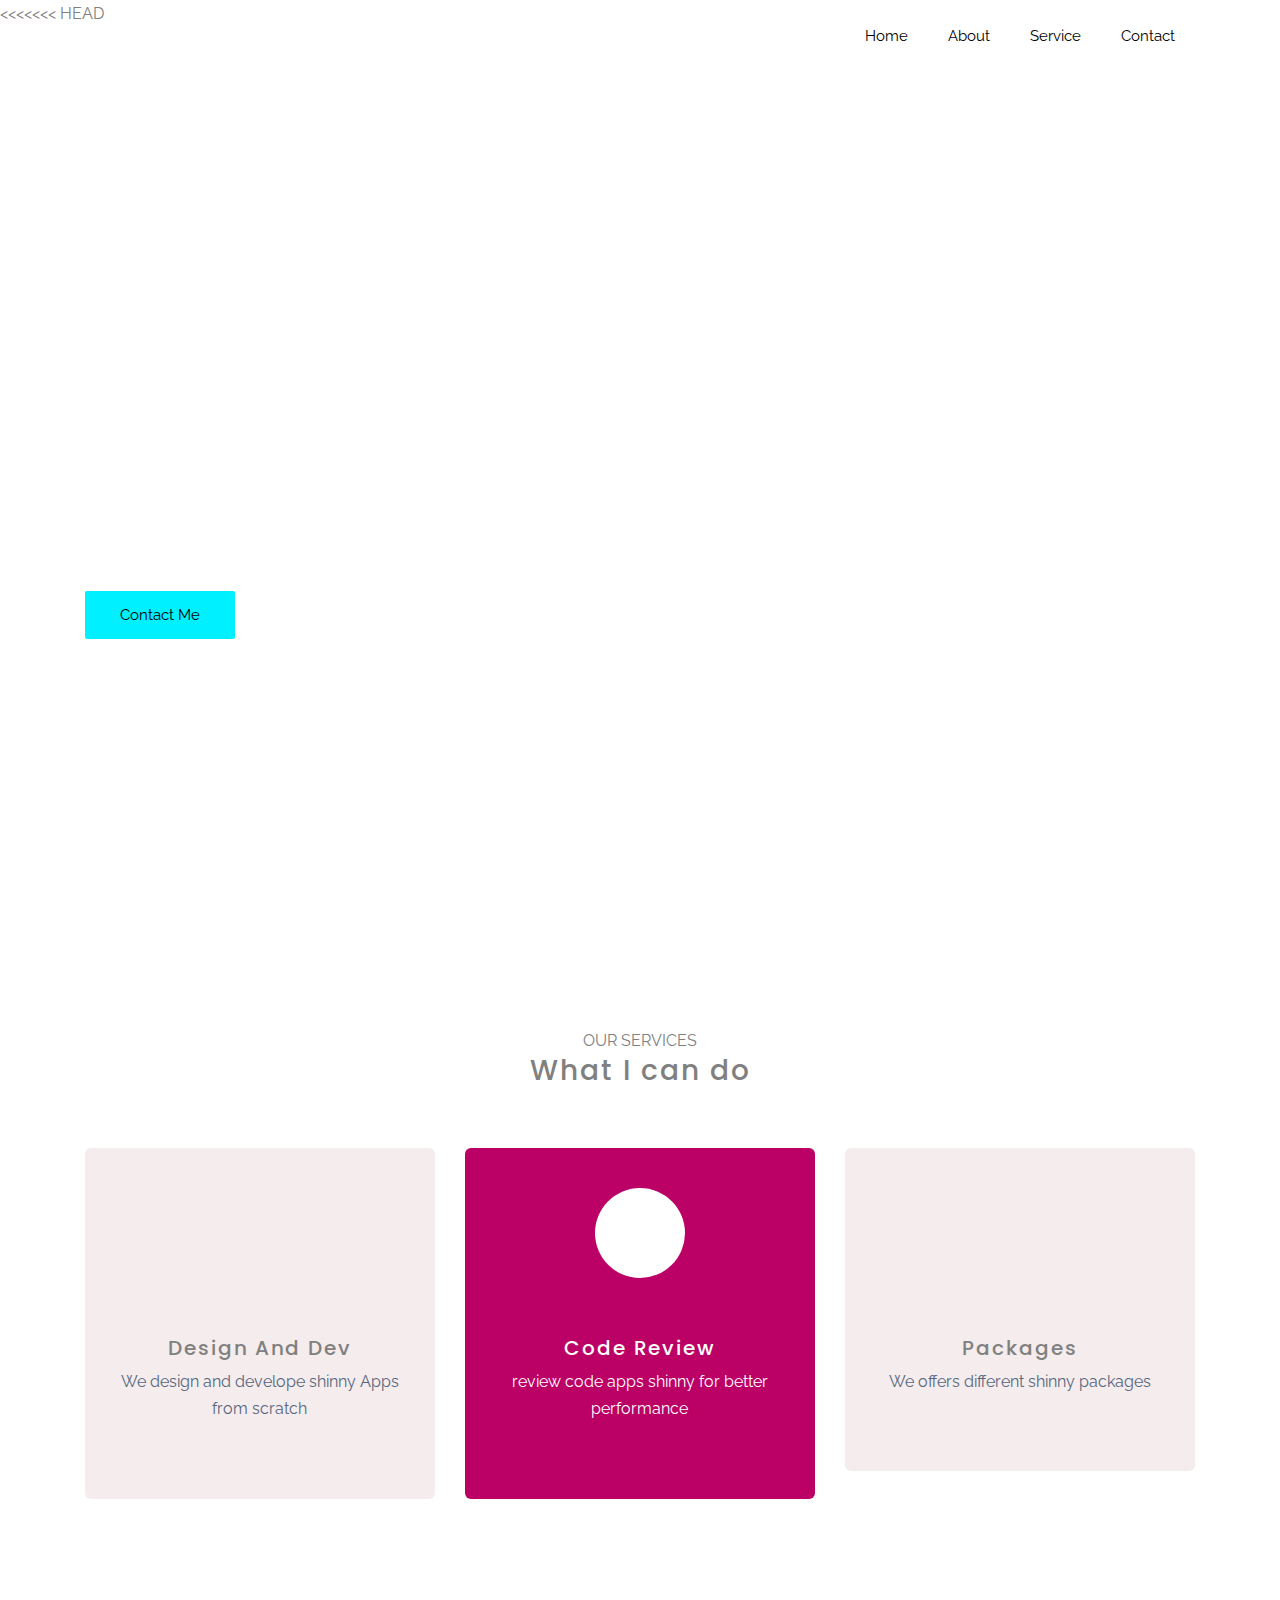
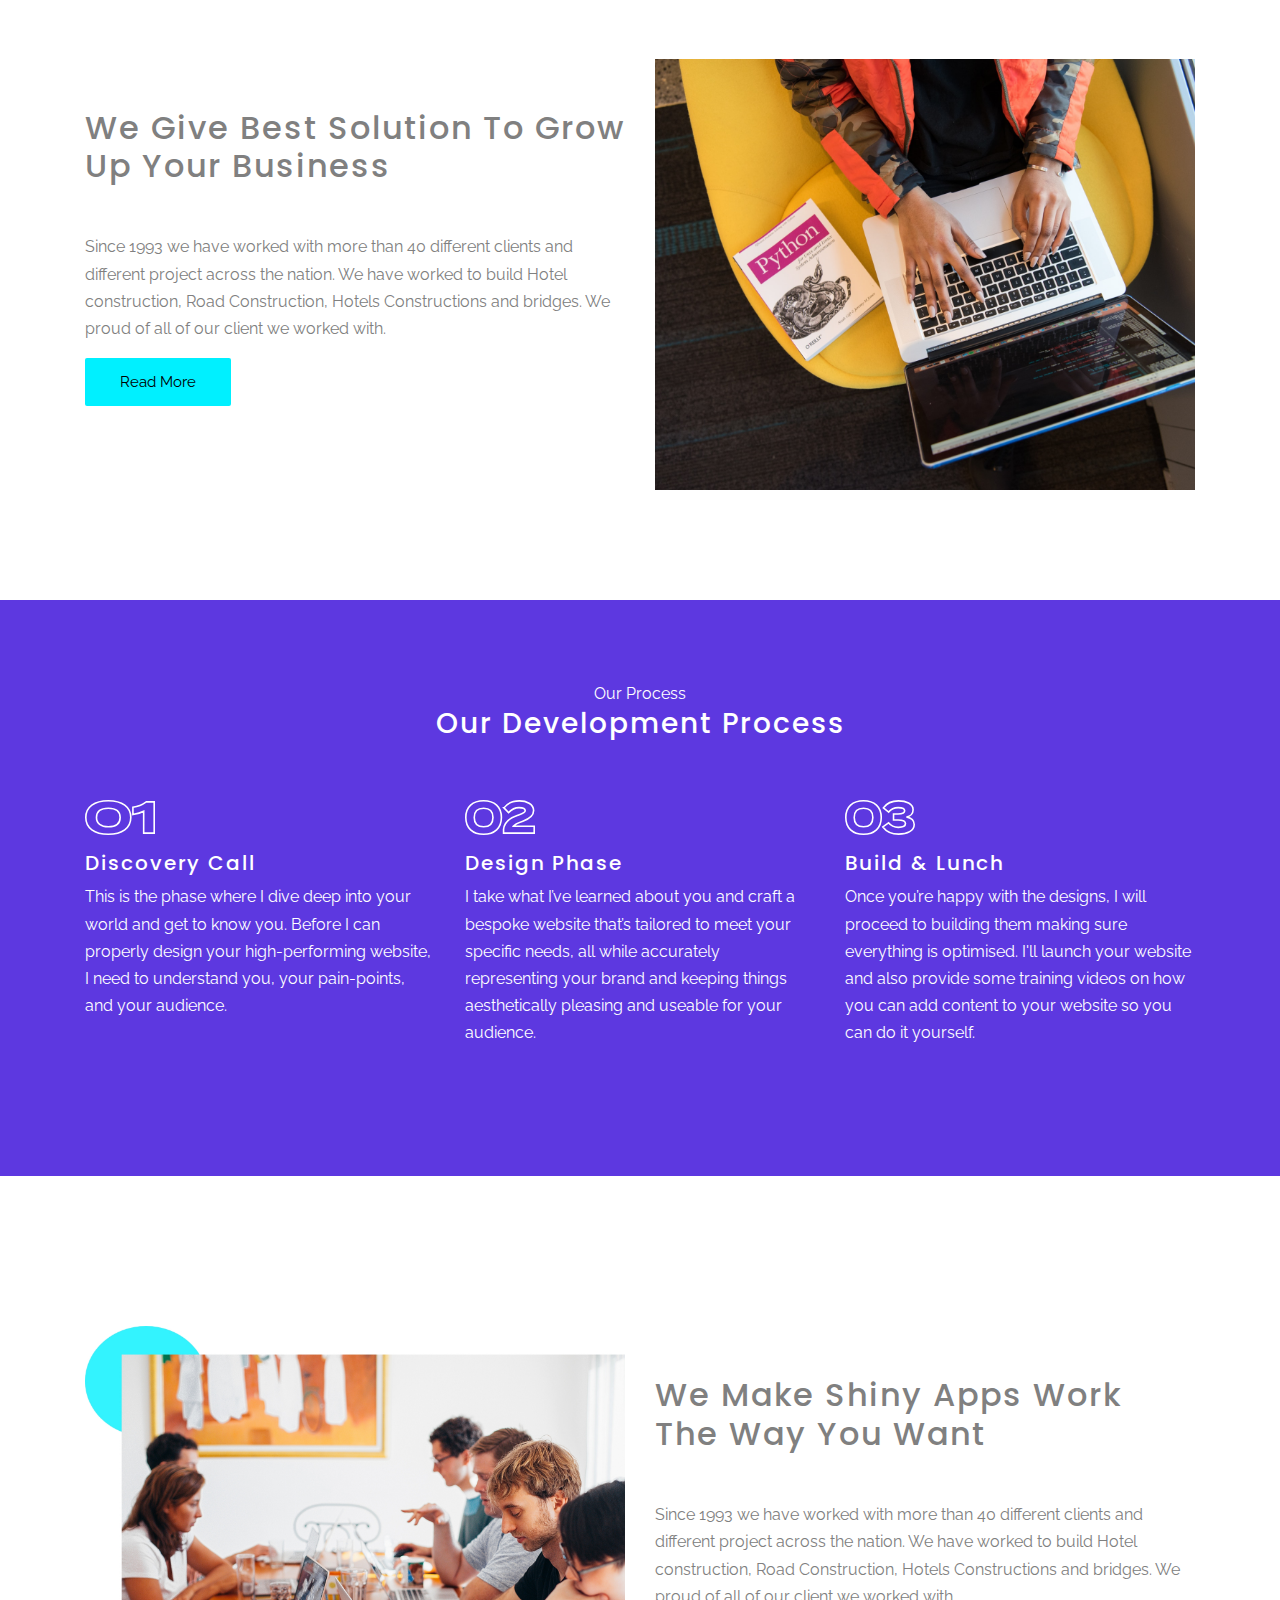
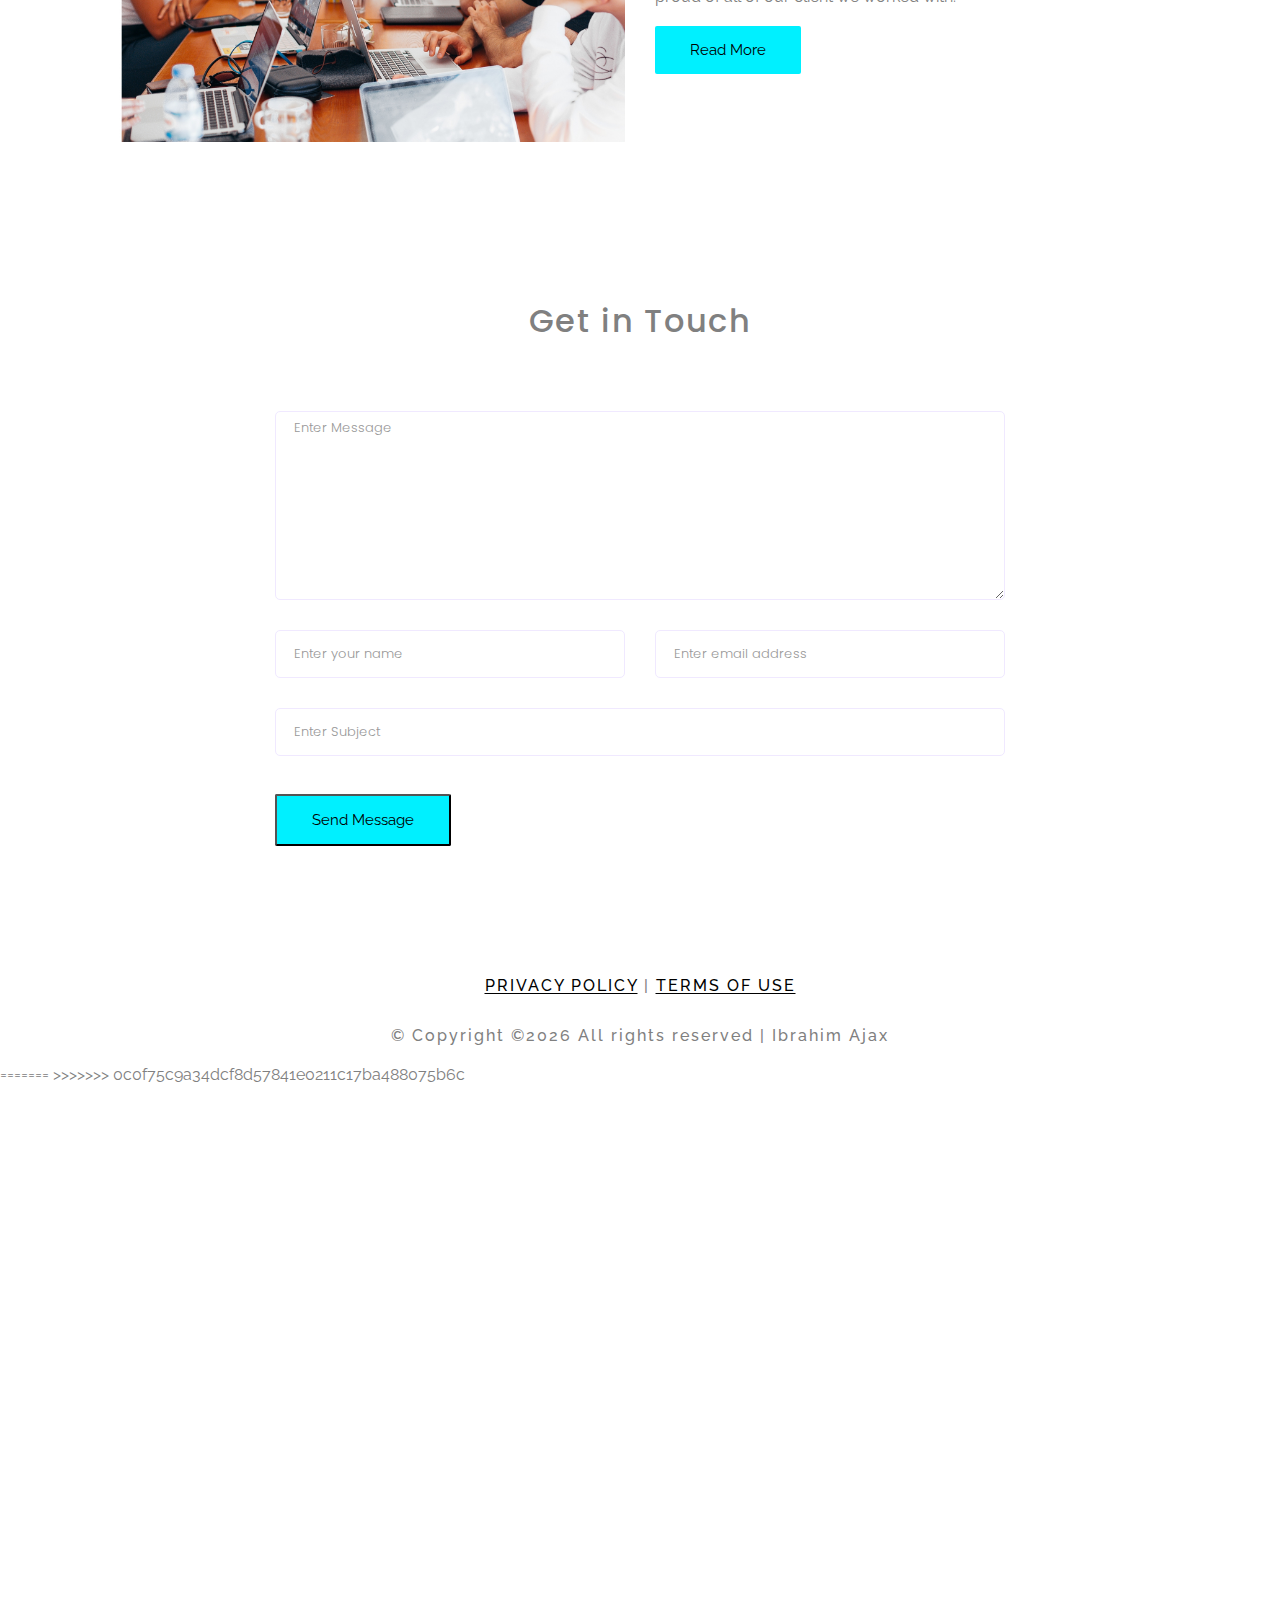
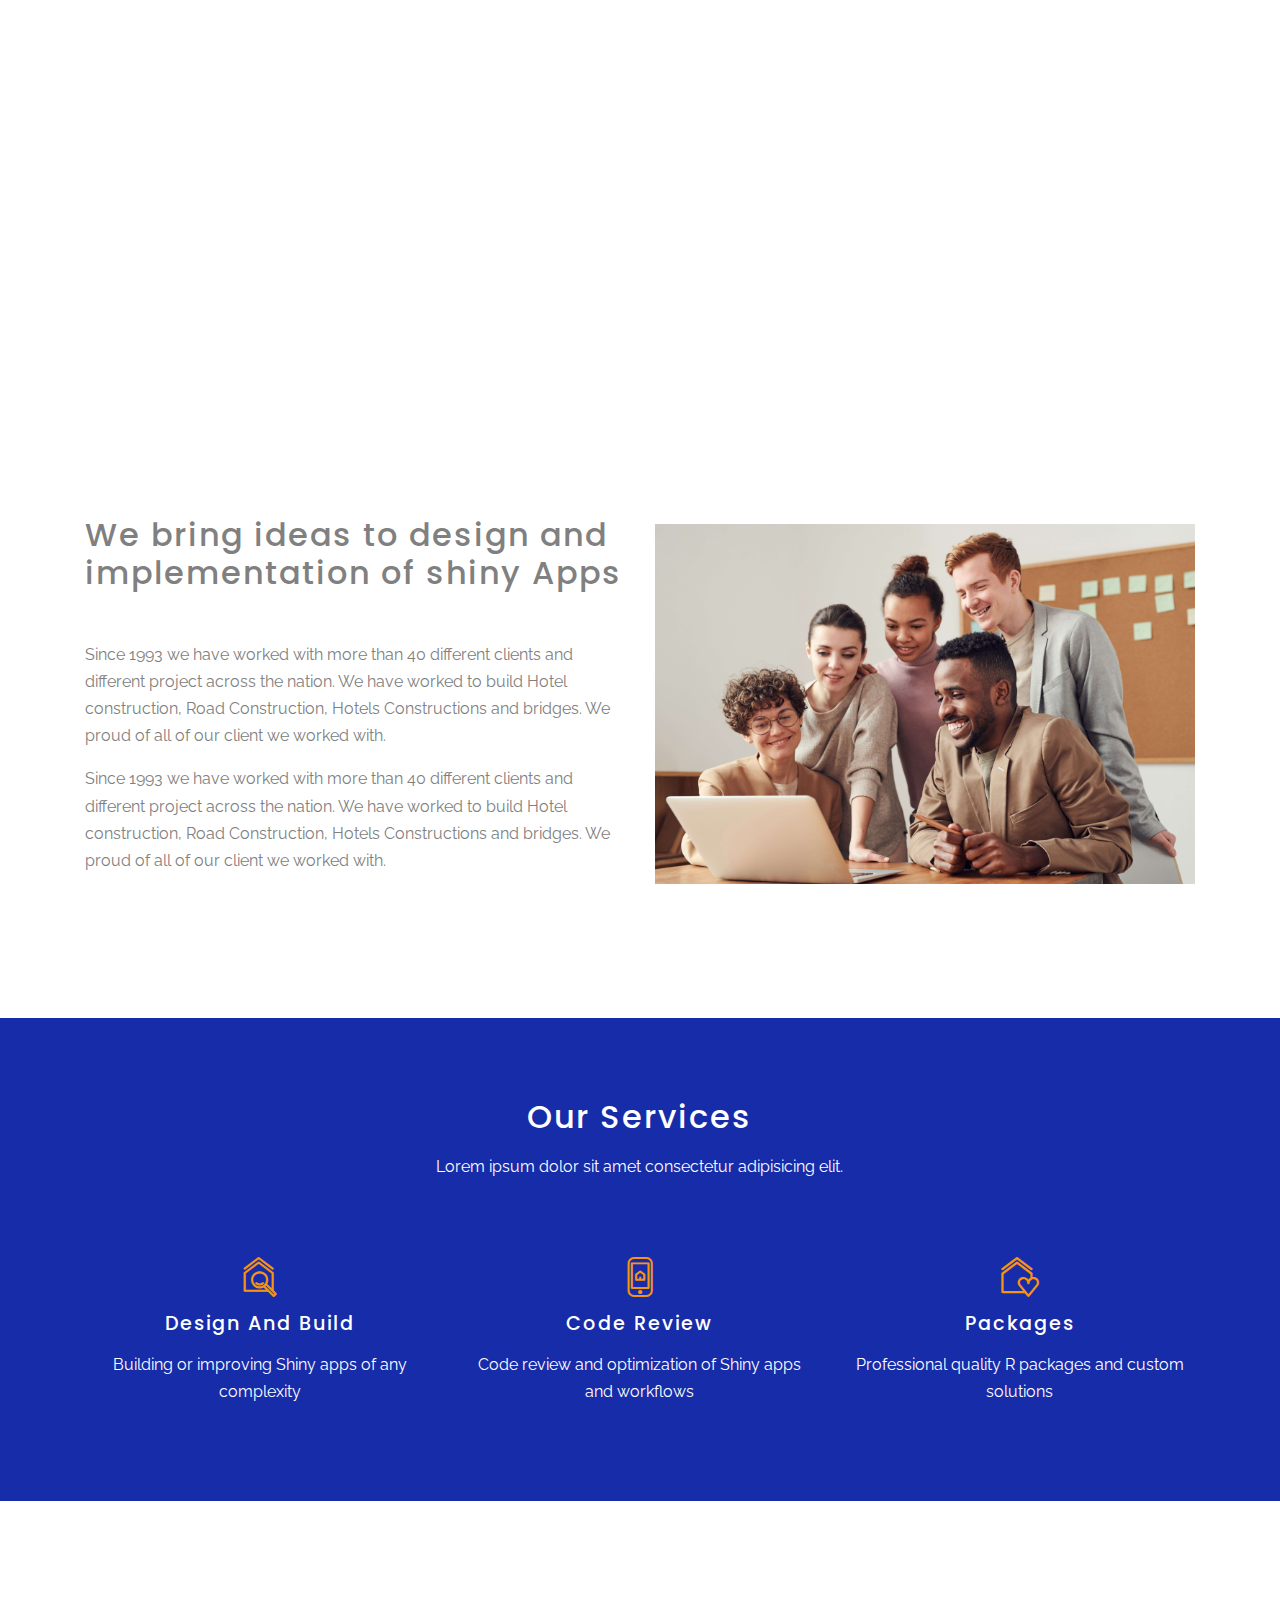
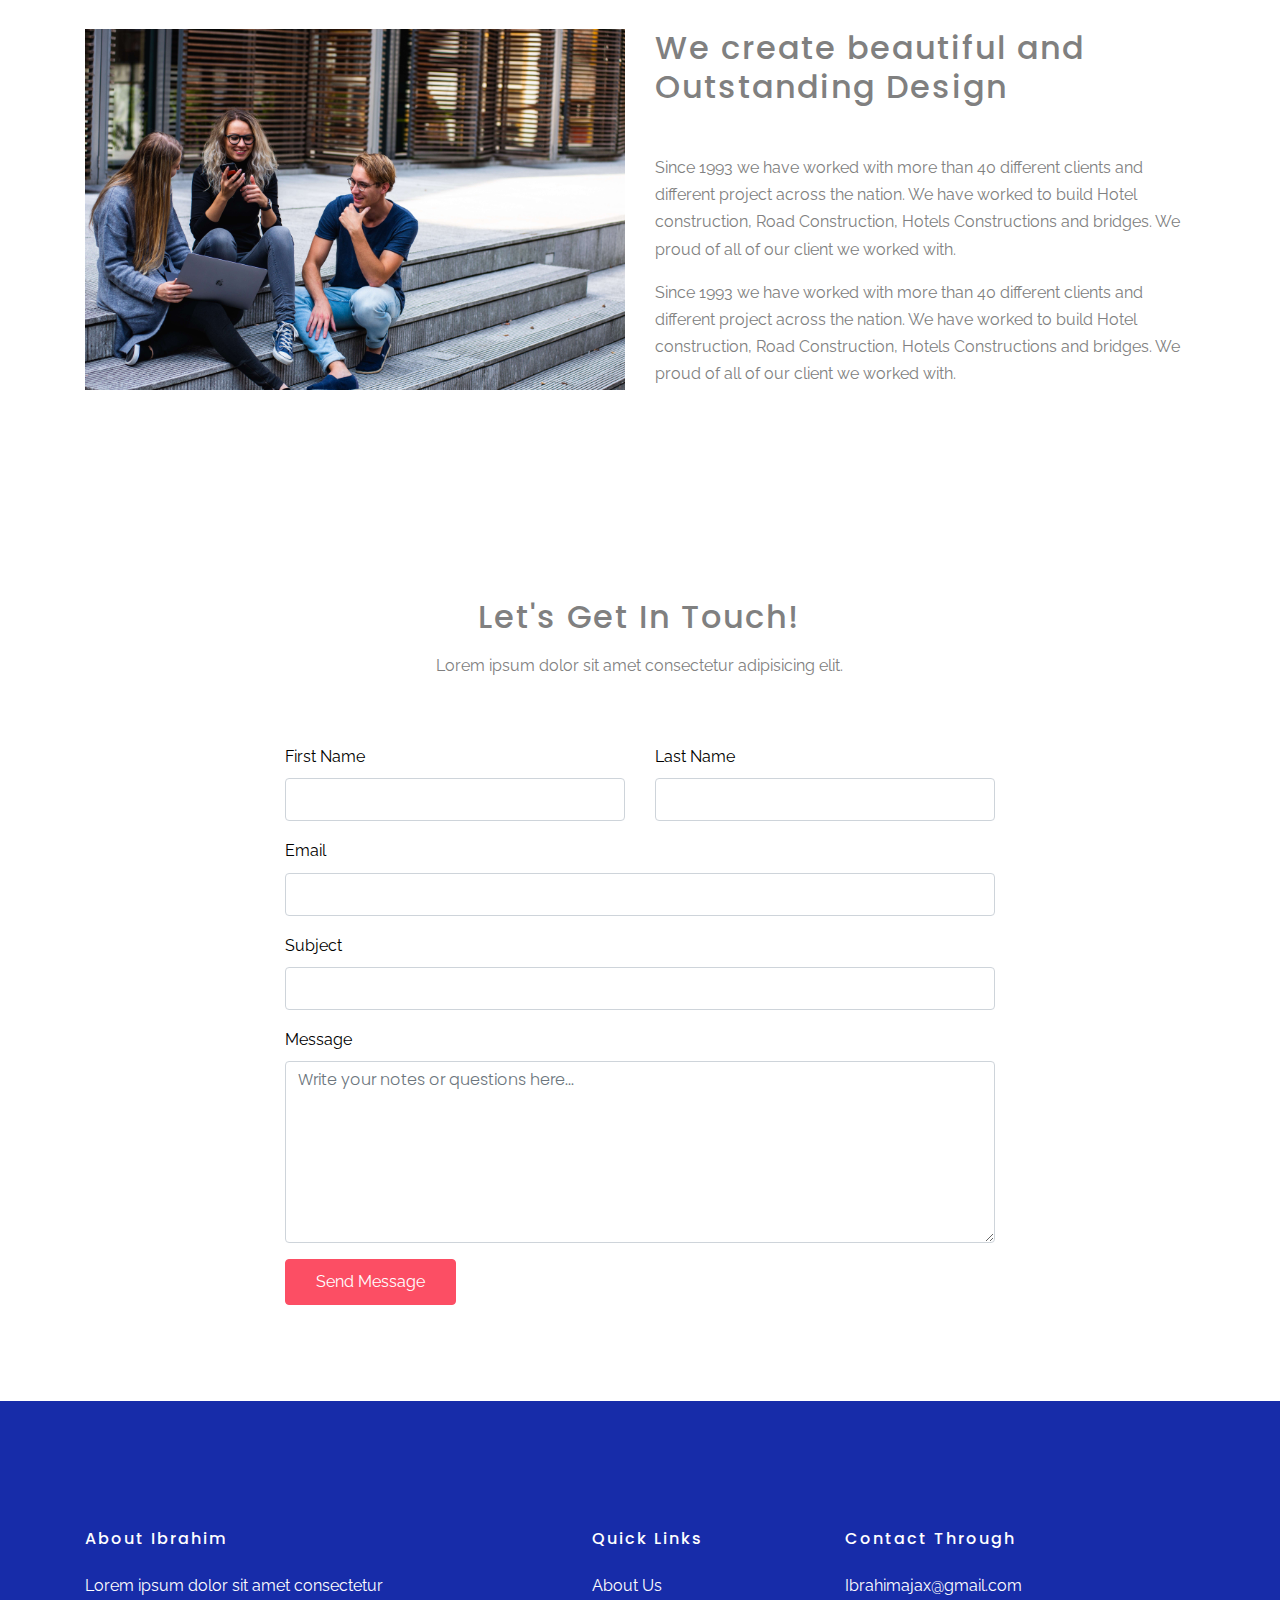
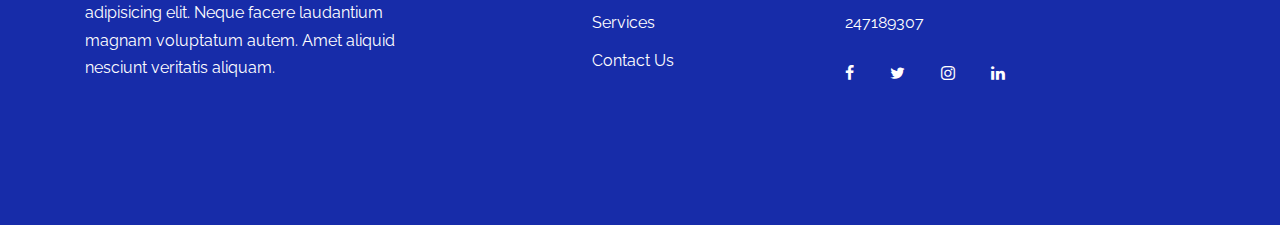
==== commit ebc44e9b: "init commit" ====
--- a/index.html
+++ b/index.html
@@ -1,4 +1,5 @@
 <!DOCTYPE html>
+<<<<<<< HEAD
 <html lang="zxx" class="no-js">
 
 <head>
@@ -358,5 +359,271 @@
 	<script src="js/jquery.sticky.js"></script>
 	<script src="js/main.js"></script>
 </body>
-
+=======
+<html lang="en">
+  <head>
+    <title>Ibrahim Ajax | Data Analyst</title>
+    <meta charset="utf-8">
+    <meta name="viewport" content="width=device-width, initial-scale=1, shrink-to-fit=no">
+    
+    <link rel="preconnect" href="https://fonts.googleapis.com">
+    <link rel="preconnect" href="https://fonts.gstatic.com" crossorigin>
+    <link href="https://fonts.googleapis.com/css2?family=Poppins:wght@400;500;600;700&family=Raleway:wght@400;600;700;800&display=swap" rel="stylesheet">
+    <link rel="stylesheet" href="fonts/icomoon/style.css">
+>>>>>>> 0c0f75c9a34dcf8d57841e0211c17ba488075b6c
+
+    <link rel="stylesheet" href="css/bootstrap.min.css">
+    <link rel="stylesheet" href="css/jquery-ui.css">
+    <link rel="stylesheet" href="css/owl.theme.default.min.css">
+    <link rel="stylesheet" href="css/owl.theme.default.min.css">
+    <link rel="stylesheet" href="css/jquery.fancybox.min.css">
+    <link rel="stylesheet" href="fonts/flaticon/font/flaticon.css">
+   <link rel="stylesheet" href="css/aos.css">
+
+    <link rel="stylesheet" href="css/style.css">
+    
+  </head>
+  <body data-spy="scroll" data-target=".site-navbar-target" data-offset="300">
+    <div class="site-mobile-menu site-navbar-target">
+      <div class="site-mobile-menu-header">
+        <div class="site-mobile-menu-close mt-3">
+          <span class="icon-close2 js-menu-toggle"></span>
+        </div>
+      </div>
+      <div class="site-mobile-menu-body"></div>
+    </div>
+   
+    
+    <header class="site-navbar py-4 js-sticky-header site-navbar-target mb-5" role="banner">
+      <div class="container">
+        <div class="row align-items-center"> 
+          <div class="col-6 col-xl-2">
+            <h1 class="mb-0 site-logo m-0 p-0"><a href="index.html" class="mb-0">Ibrahim</a></h1>
+          </div>
+          <div class="col-12 col-md-10 d-none d-xl-block">
+            <nav class="site-navigation position-relative text-right" role="navigation">
+              <ul class="site-menu main-menu js-clone-nav mr-auto d-none d-lg-block">
+                <li><a href="#home-section" class="nav-link">Home</a></li>
+                <li><a href="#about-section" class="nav-link">About</a></li>
+                <li><a href="#services-section" class="nav-link">Services</a></li>
+                <li><a href="#contact-section" class="nav-link">Contact</a></li>
+              </ul>
+            </nav>
+          </div>
+          <div class="col-6 d-inline-block d-xl-none ml-md-0 py-3"><a href="#" class="site-menu-toggle js-menu-toggle text-black float-right"><span class="icon-menu h3"></span></a></div>
+        </div>
+      </div>
+      
+    </header>
+    <div class="site-blocks-cover" style="background-image: url(images/hero_1.jpg);" data-aos="fade" id="home-section">
+      <div class="container">
+        <div class="row align-items-center justify-content-center">
+          <div class="col-md-6 mt-lg-5 text-center">
+            <h1>Create Insights And Make Sense Of Data</h1>
+            <p class="">Lorem ipsum dolor sit amet consectetur adipisicing elit. Laboriosam assumenda ea quo cupiditate facere deleniti fuga officia.</p>
+            <div class="btn btn-primary btn-md text-white"><a href="#contact-section" class="text-white">Contact Us</a></div>
+          </div>
+        </div>
+      </div>
+
+      <a href="#howitworks-section" class="smoothscroll arrow-down"><span class="icon-arrow_downward"></span></a>
+    </div>  
+
+    
+    <div class="site-section h mt-5 mb-5" id="about-section">
+      <div class="container">
+        <div class="row">
+          <div class="col-md-6">
+            <h2 class="mb-5">We bring ideas
+              to design and implementation of shiny Apps
+             </h2>
+            <p class="mt-5">Since 1993 we have worked with more than 40 different clients 
+              and different project across the nation. We have worked to build
+              Hotel construction, Road Construction, Hotels Constructions and 
+              bridges. We proud of all of our client we worked with. </p>
+
+              <p>Since 1993 we have worked with more than 40 different clients 
+                and different project across the nation. We have worked to build
+                Hotel construction, Road Construction, Hotels Constructions and 
+                bridges. We proud of all of our client we worked with. </p>
+          </div>
+          <div class="col-md-6 mt-2">
+            <img src="images/About.jpg" class="img-fluid" alt="About us">
+            </div>
+          </div>
+        </div>
+      </div>  
+
+
+    <div class="site-section service-area mt-5" id="services-section">
+      <div class="container">
+        <div class="row mb-5 justify-content-center">
+          <div class="col-md-7 text-center">
+            <h2 class="section-title mb-3 text-white">Our Services</h2>
+            <p class="text-white">Lorem ipsum dolor sit amet consectetur adipisicing elit.</p>
+          </div>
+        </div>
+        <div class="row">
+          <div class="col-md-4 text-center">
+              <span class="custom-icon flaticon-house text-primary"></span>
+              <h3 class="text-white">Design And Build</h3>
+              <p class="text-white">Building or improving Shiny apps of any complexity</p>
+          </div>
+
+          <div class="col-md-4 text-center">
+              <span class="custom-icon flaticon-mobile-phone text-primary"></span>
+              <h3 class="text-white">Code Review</h3>
+              <p class="text-white">Code review and optimization of Shiny apps and workflows</p>
+          </div>
+
+          <div class="col-md-4 text-center">
+              <span class="custom-icon flaticon-home text-primary"></span>
+              <h3 class="text-white">Packages</h3>
+              <p class="text-white">Professional quality R packages and custom solutions</p>
+          </div>
+        </div>
+      </div>  
+    </div>
+
+        
+    <div class="site-section h mt-5" id="about-section">
+      <div class="container">
+        <div class="row">
+          <div class="col-md-6 mb-5">
+            <img src="images/success.jpg" class="img-fluid" alt="About us">
+            </div>
+          <div class="col-md-6">
+            <h2 class="mb-5">We create beautiful and 
+              Outstanding Design
+             </h2>
+            <p class="mt-5">Since 1993 we have worked with more than 40 different clients 
+              and different project across the nation. We have worked to build
+              Hotel construction, Road Construction, Hotels Constructions and 
+              bridges. We proud of all of our client we worked with. </p>
+
+              <p>Since 1993 we have worked with more than 40 different clients 
+                and different project across the nation. We have worked to build
+                Hotel construction, Road Construction, Hotels Constructions and 
+                bridges. We proud of all of our client we worked with. </p>
+          </div>
+          </div>
+        </div>
+      </div>  
+
+    <section class="site-section" id="contact-section" >
+      <div class="container">
+        <div class="row mb-5 justify-content-center">
+          <div class="col-md-7 text-center">
+            <h2 class="section-title mb-3">Let's Get In Touch!</h2>
+            <p>Lorem ipsum dolor sit amet consectetur adipisicing elit.</p>
+          </div>
+        </div>
+          <div class="col-md-8 offset-md-2">
+            <form action="contact_process.php" method="post" id="contactForm"
+            novalidate="novalidate"> 
+              <div class="row form-group">
+                <div class="col-md-6 mb-3 mb-md-0">
+                  <label class="text-black" for="fname">First Name</label>
+                  <input type="text" id="fname" class="form-control">
+                </div>
+                <div class="col-md-6">
+                  <label class="text-black" for="lname">Last Name</label>
+                  <input type="text" id="lname" class="form-control">
+                </div>
+              </div>
+
+              <div class="row form-group">
+                
+                <div class="col-md-12">
+                  <label class="text-black" for="email">Email</label> 
+                  <input type="email" id="email" class="form-control">
+                </div>
+              </div>
+
+              <div class="row form-group">
+                
+                <div class="col-md-12">
+                  <label class="text-black" for="subject">Subject</label> 
+                  <input type="subject" id="subject" class="form-control">
+                </div>
+              </div>
+
+              <div class="row form-group">
+                <div class="col-md-12">
+                  <label class="text-black" for="message">Message</label> 
+                  <textarea name="message" id="message" cols="30" rows="7" class="form-control" placeholder="Write your notes or questions here..."></textarea>
+                </div>
+              </div>
+
+              <div class="row form-group">
+                <div class="col-md-12">
+                  <input type="submit" value="Send Message" class="btn btn-primary btn-md text-white">
+                </div>
+              </div>
+            </form>
+        </div>
+      </div>
+    </section>
+
+    
+    <footer class="site-footer">
+      <div class="container">
+        <div class="row">
+          <div class="col-md-8">
+            <div class="row">
+              <div class="col-md-6">
+                <h2 class="footer-heading mb-4">About Ibrahim</h2>
+                <p>Lorem ipsum dolor sit amet consectetur adipisicing elit. Neque facere laudantium magnam voluptatum autem. Amet aliquid nesciunt veritatis aliquam.</p>
+              </div>
+              <div class="col-md-4 ml-auto">
+                <h2 class="footer-heading mb-4">Quick Links</h2>
+                <ul class="list-unstyled">
+                  <li><a href="#">About Us</a></li>
+                  <li><a href="#">Services</a></li>
+                  <li><a href="#">Contact Us</a></li>
+                </ul>
+              </div>
+              
+            </div>
+          </div>
+          <div class="col-md-4">
+            <div class="mb-4">
+              <h2 class="footer-heading mb-4">Contact Through</h2>
+                <ul class="list-unstyled">
+                  <li><a href="#">Ibrahimajax@gmail.com</a></li>
+                  <li><a href="#">247189307</a></li>
+                </ul>
+            </div>
+            
+            <div class="">
+                <a href="#" class="pl-0 pr-3"><span class="icon-facebook"></span></a>
+                <a href="#" class="pl-3 pr-3"><span class="icon-twitter"></span></a>
+                <a href="#" class="pl-3 pr-3"><span class="icon-instagram"></span></a>
+                <a href="#" class="pl-3 pr-3"><span class="icon-linkedin"></span></a>
+            </div>
+          </div>
+        </div>
+      </div>
+    </footer>
+
+  </div> <!-- .site-wrap -->
+
+  <script src="js/jquery-3.3.1.min.js"></script>
+  <script src="js/jquery-migrate-3.0.1.min.js"></script>
+  <script src="js/jquery-ui.js"></script>
+  <script src="js/popper.min.js"></script>
+  <script src="js/bootstrap.min.js"></script>
+  <script src="js/owl.carousel.min.js"></script>
+  <script src="js/jquery.stellar.min.js"></script>
+  <script src="js/jquery.countdown.min.js"></script>
+  <script src="js/bootstrap-datepicker.min.js"></script>
+  <script src="js/jquery.easing.1.3.js"></script>
+  <script src="js/aos.js"></script>
+  <script src="js/jquery.fancybox.min.js"></script>
+  <script src="js/jquery.sticky.js"></script>
+
+  
+  <script src="js/main.js"></script>
+    
+  </body>
 </html>--- a/fonts/icomoon/style.css
+++ b/fonts/icomoon/style.css
@@ -0,0 +1,4919 @@
+@font-face {
+  font-family: 'icomoon';
+  src:  url('fonts/icomoon.eot?10si43');
+  src:  url('fonts/icomoon.eot?10si43#iefix') format('embedded-opentype'),
+    url('fonts/icomoon.ttf?10si43') format('truetype'),
+    url('fonts/icomoon.woff?10si43') format('woff'),
+    url('fonts/icomoon.svg?10si43#icomoon') format('svg');
+  font-weight: normal;
+  font-style: normal;
+}
+
+[class^="icon-"], [class*=" icon-"] {
+  /* use !important to prevent issues with browser extensions that change fonts */
+  font-family: 'icomoon' !important;
+  speak: none;
+  font-style: normal;
+  font-weight: normal;
+  font-variant: normal;
+  text-transform: none;
+  line-height: 1;
+
+  /* Better Font Rendering =========== */
+  -webkit-font-smoothing: antialiased;
+  -moz-osx-font-smoothing: grayscale;
+}
+
+.icon-asterisk:before {
+  content: "\f069";
+}
+.icon-plus:before {
+  content: "\f067";
+}
+.icon-question:before {
+  content: "\f128";
+}
+.icon-minus:before {
+  content: "\f068";
+}
+.icon-glass:before {
+  content: "\f000";
+}
+.icon-music:before {
+  content: "\f001";
+}
+.icon-search:before {
+  content: "\f002";
+}
+.icon-envelope-o:before {
+  content: "\f003";
+}
+.icon-heart:before {
+  content: "\f004";
+}
+.icon-star:before {
+  content: "\f005";
+}
+.icon-star-o:before {
+  content: "\f006";
+}
+.icon-user:before {
+  content: "\f007";
+}
+.icon-film:before {
+  content: "\f008";
+}
+.icon-th-large:before {
+  content: "\f009";
+}
+.icon-th:before {
+  content: "\f00a";
+}
+.icon-th-list:before {
+  content: "\f00b";
+}
+.icon-check:before {
+  content: "\f00c";
+}
+.icon-close:before {
+  content: "\f00d";
+}
+.icon-remove:before {
+  content: "\f00d";
+}
+.icon-times:before {
+  content: "\f00d";
+}
+.icon-search-plus:before {
+  content: "\f00e";
+}
+.icon-search-minus:before {
+  content: "\f010";
+}
+.icon-power-off:before {
+  content: "\f011";
+}
+.icon-signal:before {
+  content: "\f012";
+}
+.icon-cog:before {
+  content: "\f013";
+}
+.icon-gear:before {
+  content: "\f013";
+}
+.icon-trash-o:before {
+  content: "\f014";
+}
+.icon-home:before {
+  content: "\f015";
+}
+.icon-file-o:before {
+  content: "\f016";
+}
+.icon-clock-o:before {
+  content: "\f017";
+}
+.icon-road:before {
+  content: "\f018";
+}
+.icon-download:before {
+  content: "\f019";
+}
+.icon-arrow-circle-o-down:before {
+  content: "\f01a";
+}
+.icon-arrow-circle-o-up:before {
+  content: "\f01b";
+}
+.icon-inbox:before {
+  content: "\f01c";
+}
+.icon-play-circle-o:before {
+  content: "\f01d";
+}
+.icon-repeat:before {
+  content: "\f01e";
+}
+.icon-rotate-right:before {
+  content: "\f01e";
+}
+.icon-refresh:before {
+  content: "\f021";
+}
+.icon-list-alt:before {
+  content: "\f022";
+}
+.icon-lock:before {
+  content: "\f023";
+}
+.icon-flag:before {
+  content: "\f024";
+}
+.icon-headphones:before {
+  content: "\f025";
+}
+.icon-volume-off:before {
+  content: "\f026";
+}
+.icon-volume-down:before {
+  content: "\f027";
+}
+.icon-volume-up:before {
+  content: "\f028";
+}
+.icon-qrcode:before {
+  content: "\f029";
+}
+.icon-barcode:before {
+  content: "\f02a";
+}
+.icon-tag:before {
+  content: "\f02b";
+}
+.icon-tags:before {
+  content: "\f02c";
+}
+.icon-book:before {
+  content: "\f02d";
+}
+.icon-bookmark:before {
+  content: "\f02e";
+}
+.icon-print:before {
+  content: "\f02f";
+}
+.icon-camera:before {
+  content: "\f030";
+}
+.icon-font:before {
+  content: "\f031";
+}
+.icon-bold:before {
+  content: "\f032";
+}
+.icon-italic:before {
+  content: "\f033";
+}
+.icon-text-height:before {
+  content: "\f034";
+}
+.icon-text-width:before {
+  content: "\f035";
+}
+.icon-align-left:before {
+  content: "\f036";
+}
+.icon-align-center:before {
+  content: "\f037";
+}
+.icon-align-right:before {
+  content: "\f038";
+}
+.icon-align-justify:before {
+  content: "\f039";
+}
+.icon-list:before {
+  content: "\f03a";
+}
+.icon-dedent:before {
+  content: "\f03b";
+}
+.icon-outdent:before {
+  content: "\f03b";
+}
+.icon-indent:before {
+  content: "\f03c";
+}
+.icon-video-camera:before {
+  content: "\f03d";
+}
+.icon-image:before {
+  content: "\f03e";
+}
+.icon-photo:before {
+  content: "\f03e";
+}
+.icon-picture-o:before {
+  content: "\f03e";
+}
+.icon-pencil:before {
+  content: "\f040";
+}
+.icon-map-marker:before {
+  content: "\f041";
+}
+.icon-adjust:before {
+  content: "\f042";
+}
+.icon-tint:before {
+  content: "\f043";
+}
+.icon-edit:before {
+  content: "\f044";
+}
+.icon-pencil-square-o:before {
+  content: "\f044";
+}
+.icon-share-square-o:before {
+  content: "\f045";
+}
+.icon-check-square-o:before {
+  content: "\f046";
+}
+.icon-arrows:before {
+  content: "\f047";
+}
+.icon-step-backward:before {
+  content: "\f048";
+}
+.icon-fast-backward:before {
+  content: "\f049";
+}
+.icon-backward:before {
+  content: "\f04a";
+}
+.icon-play:before {
+  content: "\f04b";
+}
+.icon-pause:before {
+  content: "\f04c";
+}
+.icon-stop:before {
+  content: "\f04d";
+}
+.icon-forward:before {
+  content: "\f04e";
+}
+.icon-fast-forward:before {
+  content: "\f050";
+}
+.icon-step-forward:before {
+  content: "\f051";
+}
+.icon-eject:before {
+  content: "\f052";
+}
+.icon-chevron-left:before {
+  content: "\f053";
+}
+.icon-chevron-right:before {
+  content: "\f054";
+}
+.icon-plus-circle:before {
+  content: "\f055";
+}
+.icon-minus-circle:before {
+  content: "\f056";
+}
+.icon-times-circle:before {
+  content: "\f057";
+}
+.icon-check-circle:before {
+  content: "\f058";
+}
+.icon-question-circle:before {
+  content: "\f059";
+}
+.icon-info-circle:before {
+  content: "\f05a";
+}
+.icon-crosshairs:before {
+  content: "\f05b";
+}
+.icon-times-circle-o:before {
+  content: "\f05c";
+}
+.icon-check-circle-o:before {
+  content: "\f05d";
+}
+.icon-ban:before {
+  content: "\f05e";
+}
+.icon-arrow-left:before {
+  content: "\f060";
+}
+.icon-arrow-right:before {
+  content: "\f061";
+}
+.icon-arrow-up:before {
+  content: "\f062";
+}
+.icon-arrow-down:before {
+  content: "\f063";
+}
+.icon-mail-forward:before {
+  content: "\f064";
+}
+.icon-share:before {
+  content: "\f064";
+}
+.icon-expand:before {
+  content: "\f065";
+}
+.icon-compress:before {
+  content: "\f066";
+}
+.icon-exclamation-circle:before {
+  content: "\f06a";
+}
+.icon-gift:before {
+  content: "\f06b";
+}
+.icon-leaf:before {
+  content: "\f06c";
+}
+.icon-fire:before {
+  content: "\f06d";
+}
+.icon-eye:before {
+  content: "\f06e";
+}
+.icon-eye-slash:before {
+  content: "\f070";
+}
+.icon-exclamation-triangle:before {
+  content: "\f071";
+}
+.icon-warning:before {
+  content: "\f071";
+}
+.icon-plane:before {
+  content: "\f072";
+}
+.icon-calendar:before {
+  content: "\f073";
+}
+.icon-random:before {
+  content: "\f074";
+}
+.icon-comment:before {
+  content: "\f075";
+}
+.icon-magnet:before {
+  content: "\f076";
+}
+.icon-chevron-up:before {
+  content: "\f077";
+}
+.icon-chevron-down:before {
+  content: "\f078";
+}
+.icon-retweet:before {
+  content: "\f079";
+}
+.icon-shopping-cart:before {
+  content: "\f07a";
+}
+.icon-folder:before {
+  content: "\f07b";
+}
+.icon-folder-open:before {
+  content: "\f07c";
+}
+.icon-arrows-v:before {
+  content: "\f07d";
+}
+.icon-arrows-h:before {
+  content: "\f07e";
+}
+.icon-bar-chart:before {
+  content: "\f080";
+}
+.icon-bar-chart-o:before {
+  content: "\f080";
+}
+.icon-twitter-square:before {
+  content: "\f081";
+}
+.icon-facebook-square:before {
+  content: "\f082";
+}
+.icon-camera-retro:before {
+  content: "\f083";
+}
+.icon-key:before {
+  content: "\f084";
+}
+.icon-cogs:before {
+  content: "\f085";
+}
+.icon-gears:before {
+  content: "\f085";
+}
+.icon-comments:before {
+  content: "\f086";
+}
+.icon-thumbs-o-up:before {
+  content: "\f087";
+}
+.icon-thumbs-o-down:before {
+  content: "\f088";
+}
+.icon-star-half:before {
+  content: "\f089";
+}
+.icon-heart-o:before {
+  content: "\f08a";
+}
+.icon-sign-out:before {
+  content: "\f08b";
+}
+.icon-linkedin-square:before {
+  content: "\f08c";
+}
+.icon-thumb-tack:before {
+  content: "\f08d";
+}
+.icon-external-link:before {
+  content: "\f08e";
+}
+.icon-sign-in:before {
+  content: "\f090";
+}
+.icon-trophy:before {
+  content: "\f091";
+}
+.icon-github-square:before {
+  content: "\f092";
+}
+.icon-upload:before {
+  content: "\f093";
+}
+.icon-lemon-o:before {
+  content: "\f094";
+}
+.icon-phone:before {
+  content: "\f095";
+}
+.icon-square-o:before {
+  content: "\f096";
+}
+.icon-bookmark-o:before {
+  content: "\f097";
+}
+.icon-phone-square:before {
+  content: "\f098";
+}
+.icon-twitter:before {
+  content: "\f099";
+}
+.icon-facebook:before {
+  content: "\f09a";
+}
+.icon-facebook-f:before {
+  content: "\f09a";
+}
+.icon-github:before {
+  content: "\f09b";
+}
+.icon-unlock:before {
+  content: "\f09c";
+}
+.icon-credit-card:before {
+  content: "\f09d";
+}
+.icon-feed:before {
+  content: "\f09e";
+}
+.icon-rss:before {
+  content: "\f09e";
+}
+.icon-hdd-o:before {
+  content: "\f0a0";
+}
+.icon-bullhorn:before {
+  content: "\f0a1";
+}
+.icon-bell-o:before {
+  content: "\f0a2";
+}
+.icon-certificate:before {
+  content: "\f0a3";
+}
+.icon-hand-o-right:before {
+  content: "\f0a4";
+}
+.icon-hand-o-left:before {
+  content: "\f0a5";
+}
+.icon-hand-o-up:before {
+  content: "\f0a6";
+}
+.icon-hand-o-down:before {
+  content: "\f0a7";
+}
+.icon-arrow-circle-left:before {
+  content: "\f0a8";
+}
+.icon-arrow-circle-right:before {
+  content: "\f0a9";
+}
+.icon-arrow-circle-up:before {
+  content: "\f0aa";
+}
+.icon-arrow-circle-down:before {
+  content: "\f0ab";
+}
+.icon-globe:before {
+  content: "\f0ac";
+}
+.icon-wrench:before {
+  content: "\f0ad";
+}
+.icon-tasks:before {
+  content: "\f0ae";
+}
+.icon-filter:before {
+  content: "\f0b0";
+}
+.icon-briefcase:before {
+  content: "\f0b1";
+}
+.icon-arrows-alt:before {
+  content: "\f0b2";
+}
+.icon-group:before {
+  content: "\f0c0";
+}
+.icon-users:before {
+  content: "\f0c0";
+}
+.icon-chain:before {
+  content: "\f0c1";
+}
+.icon-link:before {
+  content: "\f0c1";
+}
+.icon-cloud:before {
+  content: "\f0c2";
+}
+.icon-flask:before {
+  content: "\f0c3";
+}
+.icon-cut:before {
+  content: "\f0c4";
+}
+.icon-scissors:before {
+  content: "\f0c4";
+}
+.icon-copy:before {
+  content: "\f0c5";
+}
+.icon-files-o:before {
+  content: "\f0c5";
+}
+.icon-paperclip:before {
+  content: "\f0c6";
+}
+.icon-floppy-o:before {
+  content: "\f0c7";
+}
+.icon-save:before {
+  content: "\f0c7";
+}
+.icon-square:before {
+  content: "\f0c8";
+}
+.icon-bars:before {
+  content: "\f0c9";
+}
+.icon-navicon:before {
+  content: "\f0c9";
+}
+.icon-reorder:before {
+  content: "\f0c9";
+}
+.icon-list-ul:before {
+  content: "\f0ca";
+}
+.icon-list-ol:before {
+  content: "\f0cb";
+}
+.icon-strikethrough:before {
+  content: "\f0cc";
+}
+.icon-underline:before {
+  content: "\f0cd";
+}
+.icon-table:before {
+  content: "\f0ce";
+}
+.icon-magic:before {
+  content: "\f0d0";
+}
+.icon-truck:before {
+  content: "\f0d1";
+}
+.icon-pinterest:before {
+  content: "\f0d2";
+}
+.icon-pinterest-square:before {
+  content: "\f0d3";
+}
+.icon-google-plus-square:before {
+  content: "\f0d4";
+}
+.icon-google-plus:before {
+  content: "\f0d5";
+}
+.icon-money:before {
+  content: "\f0d6";
+}
+.icon-caret-down:before {
+  content: "\f0d7";
+}
+.icon-caret-up:before {
+  content: "\f0d8";
+}
+.icon-caret-left:before {
+  content: "\f0d9";
+}
+.icon-caret-right:before {
+  content: "\f0da";
+}
+.icon-columns:before {
+  content: "\f0db";
+}
+.icon-sort:before {
+  content: "\f0dc";
+}
+.icon-unsorted:before {
+  content: "\f0dc";
+}
+.icon-sort-desc:before {
+  content: "\f0dd";
+}
+.icon-sort-down:before {
+  content: "\f0dd";
+}
+.icon-sort-asc:before {
+  content: "\f0de";
+}
+.icon-sort-up:before {
+  content: "\f0de";
+}
+.icon-envelope:before {
+  content: "\f0e0";
+}
+.icon-linkedin:before {
+  content: "\f0e1";
+}
+.icon-rotate-left:before {
+  content: "\f0e2";
+}
+.icon-undo:before {
+  content: "\f0e2";
+}
+.icon-gavel:before {
+  content: "\f0e3";
+}
+.icon-legal:before {
+  content: "\f0e3";
+}
+.icon-dashboard:before {
+  content: "\f0e4";
+}
+.icon-tachometer:before {
+  content: "\f0e4";
+}
+.icon-comment-o:before {
+  content: "\f0e5";
+}
+.icon-comments-o:before {
+  content: "\f0e6";
+}
+.icon-bolt:before {
+  content: "\f0e7";
+}
+.icon-flash:before {
+  content: "\f0e7";
+}
+.icon-sitemap:before {
+  content: "\f0e8";
+}
+.icon-umbrella:before {
+  content: "\f0e9";
+}
+.icon-clipboard:before {
+  content: "\f0ea";
+}
+.icon-paste:before {
+  content: "\f0ea";
+}
+.icon-lightbulb-o:before {
+  content: "\f0eb";
+}
+.icon-exchange:before {
+  content: "\f0ec";
+}
+.icon-cloud-download:before {
+  content: "\f0ed";
+}
+.icon-cloud-upload:before {
+  content: "\f0ee";
+}
+.icon-user-md:before {
+  content: "\f0f0";
+}
+.icon-stethoscope:before {
+  content: "\f0f1";
+}
+.icon-suitcase:before {
+  content: "\f0f2";
+}
+.icon-bell:before {
+  content: "\f0f3";
+}
+.icon-coffee:before {
+  content: "\f0f4";
+}
+.icon-cutlery:before {
+  content: "\f0f5";
+}
+.icon-file-text-o:before {
+  content: "\f0f6";
+}
+.icon-building-o:before {
+  content: "\f0f7";
+}
+.icon-hospital-o:before {
+  content: "\f0f8";
+}
+.icon-ambulance:before {
+  content: "\f0f9";
+}
+.icon-medkit:before {
+  content: "\f0fa";
+}
+.icon-fighter-jet:before {
+  content: "\f0fb";
+}
+.icon-beer:before {
+  content: "\f0fc";
+}
+.icon-h-square:before {
+  content: "\f0fd";
+}
+.icon-plus-square:before {
+  content: "\f0fe";
+}
+.icon-angle-double-left:before {
+  content: "\f100";
+}
+.icon-angle-double-right:before {
+  content: "\f101";
+}
+.icon-angle-double-up:before {
+  content: "\f102";
+}
+.icon-angle-double-down:before {
+  content: "\f103";
+}
+.icon-angle-left:before {
+  content: "\f104";
+}
+.icon-angle-right:before {
+  content: "\f105";
+}
+.icon-angle-up:before {
+  content: "\f106";
+}
+.icon-angle-down:before {
+  content: "\f107";
+}
+.icon-desktop:before {
+  content: "\f108";
+}
+.icon-laptop:before {
+  content: "\f109";
+}
+.icon-tablet:before {
+  content: "\f10a";
+}
+.icon-mobile:before {
+  content: "\f10b";
+}
+.icon-mobile-phone:before {
+  content: "\f10b";
+}
+.icon-circle-o:before {
+  content: "\f10c";
+}
+.icon-quote-left:before {
+  content: "\f10d";
+}
+.icon-quote-right:before {
+  content: "\f10e";
+}
+.icon-spinner:before {
+  content: "\f110";
+}
+.icon-circle:before {
+  content: "\f111";
+}
+.icon-mail-reply:before {
+  content: "\f112";
+}
+.icon-reply:before {
+  content: "\f112";
+}
+.icon-github-alt:before {
+  content: "\f113";
+}
+.icon-folder-o:before {
+  content: "\f114";
+}
+.icon-folder-open-o:before {
+  content: "\f115";
+}
+.icon-smile-o:before {
+  content: "\f118";
+}
+.icon-frown-o:before {
+  content: "\f119";
+}
+.icon-meh-o:before {
+  content: "\f11a";
+}
+.icon-gamepad:before {
+  content: "\f11b";
+}
+.icon-keyboard-o:before {
+  content: "\f11c";
+}
+.icon-flag-o:before {
+  content: "\f11d";
+}
+.icon-flag-checkered:before {
+  content: "\f11e";
+}
+.icon-terminal:before {
+  content: "\f120";
+}
+.icon-code:before {
+  content: "\f121";
+}
+.icon-mail-reply-all:before {
+  content: "\f122";
+}
+.icon-reply-all:before {
+  content: "\f122";
+}
+.icon-star-half-empty:before {
+  content: "\f123";
+}
+.icon-star-half-full:before {
+  content: "\f123";
+}
+.icon-star-half-o:before {
+  content: "\f123";
+}
+.icon-location-arrow:before {
+  content: "\f124";
+}
+.icon-crop:before {
+  content: "\f125";
+}
+.icon-code-fork:before {
+  content: "\f126";
+}
+.icon-chain-broken:before {
+  content: "\f127";
+}
+.icon-unlink:before {
+  content: "\f127";
+}
+.icon-info:before {
+  content: "\f129";
+}
+.icon-exclamation:before {
+  content: "\f12a";
+}
+.icon-superscript:before {
+  content: "\f12b";
+}
+.icon-subscript:before {
+  content: "\f12c";
+}
+.icon-eraser:before {
+  content: "\f12d";
+}
+.icon-puzzle-piece:before {
+  content: "\f12e";
+}
+.icon-microphone:before {
+  content: "\f130";
+}
+.icon-microphone-slash:before {
+  content: "\f131";
+}
+.icon-shield:before {
+  content: "\f132";
+}
+.icon-calendar-o:before {
+  content: "\f133";
+}
+.icon-fire-extinguisher:before {
+  content: "\f134";
+}
+.icon-rocket:before {
+  content: "\f135";
+}
+.icon-maxcdn:before {
+  content: "\f136";
+}
+.icon-chevron-circle-left:before {
+  content: "\f137";
+}
+.icon-chevron-circle-right:before {
+  content: "\f138";
+}
+.icon-chevron-circle-up:before {
+  content: "\f139";
+}
+.icon-chevron-circle-down:before {
+  content: "\f13a";
+}
+.icon-html5:before {
+  content: "\f13b";
+}
+.icon-css3:before {
+  content: "\f13c";
+}
+.icon-anchor:before {
+  content: "\f13d";
+}
+.icon-unlock-alt:before {
+  content: "\f13e";
+}
+.icon-bullseye:before {
+  content: "\f140";
+}
+.icon-ellipsis-h:before {
+  content: "\f141";
+}
+.icon-ellipsis-v:before {
+  content: "\f142";
+}
+.icon-rss-square:before {
+  content: "\f143";
+}
+.icon-play-circle:before {
+  content: "\f144";
+}
+.icon-ticket:before {
+  content: "\f145";
+}
+.icon-minus-square:before {
+  content: "\f146";
+}
+.icon-minus-square-o:before {
+  content: "\f147";
+}
+.icon-level-up:before {
+  content: "\f148";
+}
+.icon-level-down:before {
+  content: "\f149";
+}
+.icon-check-square:before {
+  content: "\f14a";
+}
+.icon-pencil-square:before {
+  content: "\f14b";
+}
+.icon-external-link-square:before {
+  content: "\f14c";
+}
+.icon-share-square:before {
+  content: "\f14d";
+}
+.icon-compass:before {
+  content: "\f14e";
+}
+.icon-caret-square-o-down:before {
+  content: "\f150";
+}
+.icon-toggle-down:before {
+  content: "\f150";
+}
+.icon-caret-square-o-up:before {
+  content: "\f151";
+}
+.icon-toggle-up:before {
+  content: "\f151";
+}
+.icon-caret-square-o-right:before {
+  content: "\f152";
+}
+.icon-toggle-right:before {
+  content: "\f152";
+}
+.icon-eur:before {
+  content: "\f153";
+}
+.icon-euro:before {
+  content: "\f153";
+}
+.icon-gbp:before {
+  content: "\f154";
+}
+.icon-dollar:before {
+  content: "\f155";
+}
+.icon-usd:before {
+  content: "\f155";
+}
+.icon-inr:before {
+  content: "\f156";
+}
+.icon-rupee:before {
+  content: "\f156";
+}
+.icon-cny:before {
+  content: "\f157";
+}
+.icon-jpy:before {
+  content: "\f157";
+}
+.icon-rmb:before {
+  content: "\f157";
+}
+.icon-yen:before {
+  content: "\f157";
+}
+.icon-rouble:before {
+  content: "\f158";
+}
+.icon-rub:before {
+  content: "\f158";
+}
+.icon-ruble:before {
+  content: "\f158";
+}
+.icon-krw:before {
+  content: "\f159";
+}
+.icon-won:before {
+  content: "\f159";
+}
+.icon-bitcoin:before {
+  content: "\f15a";
+}
+.icon-btc:before {
+  content: "\f15a";
+}
+.icon-file:before {
+  content: "\f15b";
+}
+.icon-file-text:before {
+  content: "\f15c";
+}
+.icon-sort-alpha-asc:before {
+  content: "\f15d";
+}
+.icon-sort-alpha-desc:before {
+  content: "\f15e";
+}
+.icon-sort-amount-asc:before {
+  content: "\f160";
+}
+.icon-sort-amount-desc:before {
+  content: "\f161";
+}
+.icon-sort-numeric-asc:before {
+  content: "\f162";
+}
+.icon-sort-numeric-desc:before {
+  content: "\f163";
+}
+.icon-thumbs-up:before {
+  content: "\f164";
+}
+.icon-thumbs-down:before {
+  content: "\f165";
+}
+.icon-youtube-square:before {
+  content: "\f166";
+}
+.icon-youtube:before {
+  content: "\f167";
+}
+.icon-xing:before {
+  content: "\f168";
+}
+.icon-xing-square:before {
+  content: "\f169";
+}
+.icon-youtube-play:before {
+  content: "\f16a";
+}
+.icon-dropbox:before {
+  content: "\f16b";
+}
+.icon-stack-overflow:before {
+  content: "\f16c";
+}
+.icon-instagram:before {
+  content: "\f16d";
+}
+.icon-flickr:before {
+  content: "\f16e";
+}
+.icon-adn:before {
+  content: "\f170";
+}
+.icon-bitbucket:before {
+  content: "\f171";
+}
+.icon-bitbucket-square:before {
+  content: "\f172";
+}
+.icon-tumblr:before {
+  content: "\f173";
+}
+.icon-tumblr-square:before {
+  content: "\f174";
+}
+.icon-long-arrow-down:before {
+  content: "\f175";
+}
+.icon-long-arrow-up:before {
+  content: "\f176";
+}
+.icon-long-arrow-left:before {
+  content: "\f177";
+}
+.icon-long-arrow-right:before {
+  content: "\f178";
+}
+.icon-apple:before {
+  content: "\f179";
+}
+.icon-windows:before {
+  content: "\f17a";
+}
+.icon-android:before {
+  content: "\f17b";
+}
+.icon-linux:before {
+  content: "\f17c";
+}
+.icon-dribbble:before {
+  content: "\f17d";
+}
+.icon-skype:before {
+  content: "\f17e";
+}
+.icon-foursquare:before {
+  content: "\f180";
+}
+.icon-trello:before {
+  content: "\f181";
+}
+.icon-female:before {
+  content: "\f182";
+}
+.icon-male:before {
+  content: "\f183";
+}
+.icon-gittip:before {
+  content: "\f184";
+}
+.icon-gratipay:before {
+  content: "\f184";
+}
+.icon-sun-o:before {
+  content: "\f185";
+}
+.icon-moon-o:before {
+  content: "\f186";
+}
+.icon-archive:before {
+  content: "\f187";
+}
+.icon-bug:before {
+  content: "\f188";
+}
+.icon-vk:before {
+  content: "\f189";
+}
+.icon-weibo:before {
+  content: "\f18a";
+}
+.icon-renren:before {
+  content: "\f18b";
+}
+.icon-pagelines:before {
+  content: "\f18c";
+}
+.icon-stack-exchange:before {
+  content: "\f18d";
+}
+.icon-arrow-circle-o-right:before {
+  content: "\f18e";
+}
+.icon-arrow-circle-o-left:before {
+  content: "\f190";
+}
+.icon-caret-square-o-left:before {
+  content: "\f191";
+}
+.icon-toggle-left:before {
+  content: "\f191";
+}
+.icon-dot-circle-o:before {
+  content: "\f192";
+}
+.icon-wheelchair:before {
+  content: "\f193";
+}
+.icon-vimeo-square:before {
+  content: "\f194";
+}
+.icon-try:before {
+  content: "\f195";
+}
+.icon-turkish-lira:before {
+  content: "\f195";
+}
+.icon-plus-square-o:before {
+  content: "\f196";
+}
+.icon-space-shuttle:before {
+  content: "\f197";
+}
+.icon-slack:before {
+  content: "\f198";
+}
+.icon-envelope-square:before {
+  content: "\f199";
+}
+.icon-wordpress:before {
+  content: "\f19a";
+}
+.icon-openid:before {
+  content: "\f19b";
+}
+.icon-bank:before {
+  content: "\f19c";
+}
+.icon-institution:before {
+  content: "\f19c";
+}
+.icon-university:before {
+  content: "\f19c";
+}
+.icon-graduation-cap:before {
+  content: "\f19d";
+}
+.icon-mortar-board:before {
+  content: "\f19d";
+}
+.icon-yahoo:before {
+  content: "\f19e";
+}
+.icon-google:before {
+  content: "\f1a0";
+}
+.icon-reddit:before {
+  content: "\f1a1";
+}
+.icon-reddit-square:before {
+  content: "\f1a2";
+}
+.icon-stumbleupon-circle:before {
+  content: "\f1a3";
+}
+.icon-stumbleupon:before {
+  content: "\f1a4";
+}
+.icon-delicious:before {
+  content: "\f1a5";
+}
+.icon-digg:before {
+  content: "\f1a6";
+}
+.icon-pied-piper-pp:before {
+  content: "\f1a7";
+}
+.icon-pied-piper-alt:before {
+  content: "\f1a8";
+}
+.icon-drupal:before {
+  content: "\f1a9";
+}
+.icon-joomla:before {
+  content: "\f1aa";
+}
+.icon-language:before {
+  content: "\f1ab";
+}
+.icon-fax:before {
+  content: "\f1ac";
+}
+.icon-building:before {
+  content: "\f1ad";
+}
+.icon-child:before {
+  content: "\f1ae";
+}
+.icon-paw:before {
+  content: "\f1b0";
+}
+.icon-spoon:before {
+  content: "\f1b1";
+}
+.icon-cube:before {
+  content: "\f1b2";
+}
+.icon-cubes:before {
+  content: "\f1b3";
+}
+.icon-behance:before {
+  content: "\f1b4";
+}
+.icon-behance-square:before {
+  content: "\f1b5";
+}
+.icon-steam:before {
+  content: "\f1b6";
+}
+.icon-steam-square:before {
+  content: "\f1b7";
+}
+.icon-recycle:before {
+  content: "\f1b8";
+}
+.icon-automobile:before {
+  content: "\f1b9";
+}
+.icon-car:before {
+  content: "\f1b9";
+}
+.icon-cab:before {
+  content: "\f1ba";
+}
+.icon-taxi:before {
+  content: "\f1ba";
+}
+.icon-tree:before {
+  content: "\f1bb";
+}
+.icon-spotify:before {
+  content: "\f1bc";
+}
+.icon-deviantart:before {
+  content: "\f1bd";
+}
+.icon-soundcloud:before {
+  content: "\f1be";
+}
+.icon-database:before {
+  content: "\f1c0";
+}
+.icon-file-pdf-o:before {
+  content: "\f1c1";
+}
+.icon-file-word-o:before {
+  content: "\f1c2";
+}
+.icon-file-excel-o:before {
+  content: "\f1c3";
+}
+.icon-file-powerpoint-o:before {
+  content: "\f1c4";
+}
+.icon-file-image-o:before {
+  content: "\f1c5";
+}
+.icon-file-photo-o:before {
+  content: "\f1c5";
+}
+.icon-file-picture-o:before {
+  content: "\f1c5";
+}
+.icon-file-archive-o:before {
+  content: "\f1c6";
+}
+.icon-file-zip-o:before {
+  content: "\f1c6";
+}
+.icon-file-audio-o:before {
+  content: "\f1c7";
+}
+.icon-file-sound-o:before {
+  content: "\f1c7";
+}
+.icon-file-movie-o:before {
+  content: "\f1c8";
+}
+.icon-file-video-o:before {
+  content: "\f1c8";
+}
+.icon-file-code-o:before {
+  content: "\f1c9";
+}
+.icon-vine:before {
+  content: "\f1ca";
+}
+.icon-codepen:before {
+  content: "\f1cb";
+}
+.icon-jsfiddle:before {
+  content: "\f1cc";
+}
+.icon-life-bouy:before {
+  content: "\f1cd";
+}
+.icon-life-buoy:before {
+  content: "\f1cd";
+}
+.icon-life-ring:before {
+  content: "\f1cd";
+}
+.icon-life-saver:before {
+  content: "\f1cd";
+}
+.icon-support:before {
+  content: "\f1cd";
+}
+.icon-circle-o-notch:before {
+  content: "\f1ce";
+}
+.icon-ra:before {
+  content: "\f1d0";
+}
+.icon-rebel:before {
+  content: "\f1d0";
+}
+.icon-resistance:before {
+  content: "\f1d0";
+}
+.icon-empire:before {
+  content: "\f1d1";
+}
+.icon-ge:before {
+  content: "\f1d1";
+}
+.icon-git-square:before {
+  content: "\f1d2";
+}
+.icon-git:before {
+  content: "\f1d3";
+}
+.icon-hacker-news:before {
+  content: "\f1d4";
+}
+.icon-y-combinator-square:before {
+  content: "\f1d4";
+}
+.icon-yc-square:before {
+  content: "\f1d4";
+}
+.icon-tencent-weibo:before {
+  content: "\f1d5";
+}
+.icon-qq:before {
+  content: "\f1d6";
+}
+.icon-wechat:before {
+  content: "\f1d7";
+}
+.icon-weixin:before {
+  content: "\f1d7";
+}
+.icon-paper-plane:before {
+  content: "\f1d8";
+}
+.icon-send:before {
+  content: "\f1d8";
+}
+.icon-paper-plane-o:before {
+  content: "\f1d9";
+}
+.icon-send-o:before {
+  content: "\f1d9";
+}
+.icon-history:before {
+  content: "\f1da";
+}
+.icon-circle-thin:before {
+  content: "\f1db";
+}
+.icon-header:before {
+  content: "\f1dc";
+}
+.icon-paragraph:before {
+  content: "\f1dd";
+}
+.icon-sliders:before {
+  content: "\f1de";
+}
+.icon-share-alt:before {
+  content: "\f1e0";
+}
+.icon-share-alt-square:before {
+  content: "\f1e1";
+}
+.icon-bomb:before {
+  content: "\f1e2";
+}
+.icon-futbol-o:before {
+  content: "\f1e3";
+}
+.icon-soccer-ball-o:before {
+  content: "\f1e3";
+}
+.icon-tty:before {
+  content: "\f1e4";
+}
+.icon-binoculars:before {
+  content: "\f1e5";
+}
+.icon-plug:before {
+  content: "\f1e6";
+}
+.icon-slideshare:before {
+  content: "\f1e7";
+}
+.icon-twitch:before {
+  content: "\f1e8";
+}
+.icon-yelp:before {
+  content: "\f1e9";
+}
+.icon-newspaper-o:before {
+  content: "\f1ea";
+}
+.icon-wifi:before {
+  content: "\f1eb";
+}
+.icon-calculator:before {
+  content: "\f1ec";
+}
+.icon-paypal:before {
+  content: "\f1ed";
+}
+.icon-google-wallet:before {
+  content: "\f1ee";
+}
+.icon-cc-visa:before {
+  content: "\f1f0";
+}
+.icon-cc-mastercard:before {
+  content: "\f1f1";
+}
+.icon-cc-discover:before {
+  content: "\f1f2";
+}
+.icon-cc-amex:before {
+  content: "\f1f3";
+}
+.icon-cc-paypal:before {
+  content: "\f1f4";
+}
+.icon-cc-stripe:before {
+  content: "\f1f5";
+}
+.icon-bell-slash:before {
+  content: "\f1f6";
+}
+.icon-bell-slash-o:before {
+  content: "\f1f7";
+}
+.icon-trash:before {
+  content: "\f1f8";
+}
+.icon-copyright:before {
+  content: "\f1f9";
+}
+.icon-at:before {
+  content: "\f1fa";
+}
+.icon-eyedropper:before {
+  content: "\f1fb";
+}
+.icon-paint-brush:before {
+  content: "\f1fc";
+}
+.icon-birthday-cake:before {
+  content: "\f1fd";
+}
+.icon-area-chart:before {
+  content: "\f1fe";
+}
+.icon-pie-chart:before {
+  content: "\f200";
+}
+.icon-line-chart:before {
+  content: "\f201";
+}
+.icon-lastfm:before {
+  content: "\f202";
+}
+.icon-lastfm-square:before {
+  content: "\f203";
+}
+.icon-toggle-off:before {
+  content: "\f204";
+}
+.icon-toggle-on:before {
+  content: "\f205";
+}
+.icon-bicycle:before {
+  content: "\f206";
+}
+.icon-bus:before {
+  content: "\f207";
+}
+.icon-ioxhost:before {
+  content: "\f208";
+}
+.icon-angellist:before {
+  content: "\f209";
+}
+.icon-cc:before {
+  content: "\f20a";
+}
+.icon-ils:before {
+  content: "\f20b";
+}
+.icon-shekel:before {
+  content: "\f20b";
+}
+.icon-sheqel:before {
+  content: "\f20b";
+}
+.icon-meanpath:before {
+  content: "\f20c";
+}
+.icon-buysellads:before {
+  content: "\f20d";
+}
+.icon-connectdevelop:before {
+  content: "\f20e";
+}
+.icon-dashcube:before {
+  content: "\f210";
+}
+.icon-forumbee:before {
+  content: "\f211";
+}
+.icon-leanpub:before {
+  content: "\f212";
+}
+.icon-sellsy:before {
+  content: "\f213";
+}
+.icon-shirtsinbulk:before {
+  content: "\f214";
+}
+.icon-simplybuilt:before {
+  content: "\f215";
+}
+.icon-skyatlas:before {
+  content: "\f216";
+}
+.icon-cart-plus:before {
+  content: "\f217";
+}
+.icon-cart-arrow-down:before {
+  content: "\f218";
+}
+.icon-diamond:before {
+  content: "\f219";
+}
+.icon-ship:before {
+  content: "\f21a";
+}
+.icon-user-secret:before {
+  content: "\f21b";
+}
+.icon-motorcycle:before {
+  content: "\f21c";
+}
+.icon-street-view:before {
+  content: "\f21d";
+}
+.icon-heartbeat:before {
+  content: "\f21e";
+}
+.icon-venus:before {
+  content: "\f221";
+}
+.icon-mars:before {
+  content: "\f222";
+}
+.icon-mercury:before {
+  content: "\f223";
+}
+.icon-intersex:before {
+  content: "\f224";
+}
+.icon-transgender:before {
+  content: "\f224";
+}
+.icon-transgender-alt:before {
+  content: "\f225";
+}
+.icon-venus-double:before {
+  content: "\f226";
+}
+.icon-mars-double:before {
+  content: "\f227";
+}
+.icon-venus-mars:before {
+  content: "\f228";
+}
+.icon-mars-stroke:before {
+  content: "\f229";
+}
+.icon-mars-stroke-v:before {
+  content: "\f22a";
+}
+.icon-mars-stroke-h:before {
+  content: "\f22b";
+}
+.icon-neuter:before {
+  content: "\f22c";
+}
+.icon-genderless:before {
+  content: "\f22d";
+}
+.icon-facebook-official:before {
+  content: "\f230";
+}
+.icon-pinterest-p:before {
+  content: "\f231";
+}
+.icon-whatsapp:before {
+  content: "\f232";
+}
+.icon-server:before {
+  content: "\f233";
+}
+.icon-user-plus:before {
+  content: "\f234";
+}
+.icon-user-times:before {
+  content: "\f235";
+}
+.icon-bed:before {
+  content: "\f236";
+}
+.icon-hotel:before {
+  content: "\f236";
+}
+.icon-viacoin:before {
+  content: "\f237";
+}
+.icon-train:before {
+  content: "\f238";
+}
+.icon-subway:before {
+  content: "\f239";
+}
+.icon-medium:before {
+  content: "\f23a";
+}
+.icon-y-combinator:before {
+  content: "\f23b";
+}
+.icon-yc:before {
+  content: "\f23b";
+}
+.icon-optin-monster:before {
+  content: "\f23c";
+}
+.icon-opencart:before {
+  content: "\f23d";
+}
+.icon-expeditedssl:before {
+  content: "\f23e";
+}
+.icon-battery:before {
+  content: "\f240";
+}
+.icon-battery-4:before {
+  content: "\f240";
+}
+.icon-battery-full:before {
+  content: "\f240";
+}
+.icon-battery-3:before {
+  content: "\f241";
+}
+.icon-battery-three-quarters:before {
+  content: "\f241";
+}
+.icon-battery-2:before {
+  content: "\f242";
+}
+.icon-battery-half:before {
+  content: "\f242";
+}
+.icon-battery-1:before {
+  content: "\f243";
+}
+.icon-battery-quarter:before {
+  content: "\f243";
+}
+.icon-battery-0:before {
+  content: "\f244";
+}
+.icon-battery-empty:before {
+  content: "\f244";
+}
+.icon-mouse-pointer:before {
+  content: "\f245";
+}
+.icon-i-cursor:before {
+  content: "\f246";
+}
+.icon-object-group:before {
+  content: "\f247";
+}
+.icon-object-ungroup:before {
+  content: "\f248";
+}
+.icon-sticky-note:before {
+  content: "\f249";
+}
+.icon-sticky-note-o:before {
+  content: "\f24a";
+}
+.icon-cc-jcb:before {
+  content: "\f24b";
+}
+.icon-cc-diners-club:before {
+  content: "\f24c";
+}
+.icon-clone:before {
+  content: "\f24d";
+}
+.icon-balance-scale:before {
+  content: "\f24e";
+}
+.icon-hourglass-o:before {
+  content: "\f250";
+}
+.icon-hourglass-1:before {
+  content: "\f251";
+}
+.icon-hourglass-start:before {
+  content: "\f251";
+}
+.icon-hourglass-2:before {
+  content: "\f252";
+}
+.icon-hourglass-half:before {
+  content: "\f252";
+}
+.icon-hourglass-3:before {
+  content: "\f253";
+}
+.icon-hourglass-end:before {
+  content: "\f253";
+}
+.icon-hourglass:before {
+  content: "\f254";
+}
+.icon-hand-grab-o:before {
+  content: "\f255";
+}
+.icon-hand-rock-o:before {
+  content: "\f255";
+}
+.icon-hand-paper-o:before {
+  content: "\f256";
+}
+.icon-hand-stop-o:before {
+  content: "\f256";
+}
+.icon-hand-scissors-o:before {
+  content: "\f257";
+}
+.icon-hand-lizard-o:before {
+  content: "\f258";
+}
+.icon-hand-spock-o:before {
+  content: "\f259";
+}
+.icon-hand-pointer-o:before {
+  content: "\f25a";
+}
+.icon-hand-peace-o:before {
+  content: "\f25b";
+}
+.icon-trademark:before {
+  content: "\f25c";
+}
+.icon-registered:before {
+  content: "\f25d";
+}
+.icon-creative-commons:before {
+  content: "\f25e";
+}
+.icon-gg:before {
+  content: "\f260";
+}
+.icon-gg-circle:before {
+  content: "\f261";
+}
+.icon-tripadvisor:before {
+  content: "\f262";
+}
+.icon-odnoklassniki:before {
+  content: "\f263";
+}
+.icon-odnoklassniki-square:before {
+  content: "\f264";
+}
+.icon-get-pocket:before {
+  content: "\f265";
+}
+.icon-wikipedia-w:before {
+  content: "\f266";
+}
+.icon-safari:before {
+  content: "\f267";
+}
+.icon-chrome:before {
+  content: "\f268";
+}
+.icon-firefox:before {
+  content: "\f269";
+}
+.icon-opera:before {
+  content: "\f26a";
+}
+.icon-internet-explorer:before {
+  content: "\f26b";
+}
+.icon-television:before {
+  content: "\f26c";
+}
+.icon-tv:before {
+  content: "\f26c";
+}
+.icon-contao:before {
+  content: "\f26d";
+}
+.icon-500px:before {
+  content: "\f26e";
+}
+.icon-amazon:before {
+  content: "\f270";
+}
+.icon-calendar-plus-o:before {
+  content: "\f271";
+}
+.icon-calendar-minus-o:before {
+  content: "\f272";
+}
+.icon-calendar-times-o:before {
+  content: "\f273";
+}
+.icon-calendar-check-o:before {
+  content: "\f274";
+}
+.icon-industry:before {
+  content: "\f275";
+}
+.icon-map-pin:before {
+  content: "\f276";
+}
+.icon-map-signs:before {
+  content: "\f277";
+}
+.icon-map-o:before {
+  content: "\f278";
+}
+.icon-map:before {
+  content: "\f279";
+}
+.icon-commenting:before {
+  content: "\f27a";
+}
+.icon-commenting-o:before {
+  content: "\f27b";
+}
+.icon-houzz:before {
+  content: "\f27c";
+}
+.icon-vimeo:before {
+  content: "\f27d";
+}
+.icon-black-tie:before {
+  content: "\f27e";
+}
+.icon-fonticons:before {
+  content: "\f280";
+}
+.icon-reddit-alien:before {
+  content: "\f281";
+}
+.icon-edge:before {
+  content: "\f282";
+}
+.icon-credit-card-alt:before {
+  content: "\f283";
+}
+.icon-codiepie:before {
+  content: "\f284";
+}
+.icon-modx:before {
+  content: "\f285";
+}
+.icon-fort-awesome:before {
+  content: "\f286";
+}
+.icon-usb:before {
+  content: "\f287";
+}
+.icon-product-hunt:before {
+  content: "\f288";
+}
+.icon-mixcloud:before {
+  content: "\f289";
+}
+.icon-scribd:before {
+  content: "\f28a";
+}
+.icon-pause-circle:before {
+  content: "\f28b";
+}
+.icon-pause-circle-o:before {
+  content: "\f28c";
+}
+.icon-stop-circle:before {
+  content: "\f28d";
+}
+.icon-stop-circle-o:before {
+  content: "\f28e";
+}
+.icon-shopping-bag:before {
+  content: "\f290";
+}
+.icon-shopping-basket:before {
+  content: "\f291";
+}
+.icon-hashtag:before {
+  content: "\f292";
+}
+.icon-bluetooth:before {
+  content: "\f293";
+}
+.icon-bluetooth-b:before {
+  content: "\f294";
+}
+.icon-percent:before {
+  content: "\f295";
+}
+.icon-gitlab:before {
+  content: "\f296";
+}
+.icon-wpbeginner:before {
+  content: "\f297";
+}
+.icon-wpforms:before {
+  content: "\f298";
+}
+.icon-envira:before {
+  content: "\f299";
+}
+.icon-universal-access:before {
+  content: "\f29a";
+}
+.icon-wheelchair-alt:before {
+  content: "\f29b";
+}
+.icon-question-circle-o:before {
+  content: "\f29c";
+}
+.icon-blind:before {
+  content: "\f29d";
+}
+.icon-audio-description:before {
+  content: "\f29e";
+}
+.icon-volume-control-phone:before {
+  content: "\f2a0";
+}
+.icon-braille:before {
+  content: "\f2a1";
+}
+.icon-assistive-listening-systems:before {
+  content: "\f2a2";
+}
+.icon-american-sign-language-interpreting:before {
+  content: "\f2a3";
+}
+.icon-asl-interpreting:before {
+  content: "\f2a3";
+}
+.icon-deaf:before {
+  content: "\f2a4";
+}
+.icon-deafness:before {
+  content: "\f2a4";
+}
+.icon-hard-of-hearing:before {
+  content: "\f2a4";
+}
+.icon-glide:before {
+  content: "\f2a5";
+}
+.icon-glide-g:before {
+  content: "\f2a6";
+}
+.icon-sign-language:before {
+  content: "\f2a7";
+}
+.icon-signing:before {
+  content: "\f2a7";
+}
+.icon-low-vision:before {
+  content: "\f2a8";
+}
+.icon-viadeo:before {
+  content: "\f2a9";
+}
+.icon-viadeo-square:before {
+  content: "\f2aa";
+}
+.icon-snapchat:before {
+  content: "\f2ab";
+}
+.icon-snapchat-ghost:before {
+  content: "\f2ac";
+}
+.icon-snapchat-square:before {
+  content: "\f2ad";
+}
+.icon-pied-piper:before {
+  content: "\f2ae";
+}
+.icon-first-order:before {
+  content: "\f2b0";
+}
+.icon-yoast:before {
+  content: "\f2b1";
+}
+.icon-themeisle:before {
+  content: "\f2b2";
+}
+.icon-google-plus-circle:before {
+  content: "\f2b3";
+}
+.icon-google-plus-official:before {
+  content: "\f2b3";
+}
+.icon-fa:before {
+  content: "\f2b4";
+}
+.icon-font-awesome:before {
+  content: "\f2b4";
+}
+.icon-handshake-o:before {
+  content: "\f2b5";
+}
+.icon-envelope-open:before {
+  content: "\f2b6";
+}
+.icon-envelope-open-o:before {
+  content: "\f2b7";
+}
+.icon-linode:before {
+  content: "\f2b8";
+}
+.icon-address-book:before {
+  content: "\f2b9";
+}
+.icon-address-book-o:before {
+  content: "\f2ba";
+}
+.icon-address-card:before {
+  content: "\f2bb";
+}
+.icon-vcard:before {
+  content: "\f2bb";
+}
+.icon-address-card-o:before {
+  content: "\f2bc";
+}
+.icon-vcard-o:before {
+  content: "\f2bc";
+}
+.icon-user-circle:before {
+  content: "\f2bd";
+}
+.icon-user-circle-o:before {
+  content: "\f2be";
+}
+.icon-user-o:before {
+  content: "\f2c0";
+}
+.icon-id-badge:before {
+  content: "\f2c1";
+}
+.icon-drivers-license:before {
+  content: "\f2c2";
+}
+.icon-id-card:before {
+  content: "\f2c2";
+}
+.icon-drivers-license-o:before {
+  content: "\f2c3";
+}
+.icon-id-card-o:before {
+  content: "\f2c3";
+}
+.icon-quora:before {
+  content: "\f2c4";
+}
+.icon-free-code-camp:before {
+  content: "\f2c5";
+}
+.icon-telegram:before {
+  content: "\f2c6";
+}
+.icon-thermometer:before {
+  content: "\f2c7";
+}
+.icon-thermometer-4:before {
+  content: "\f2c7";
+}
+.icon-thermometer-full:before {
+  content: "\f2c7";
+}
+.icon-thermometer-3:before {
+  content: "\f2c8";
+}
+.icon-thermometer-three-quarters:before {
+  content: "\f2c8";
+}
+.icon-thermometer-2:before {
+  content: "\f2c9";
+}
+.icon-thermometer-half:before {
+  content: "\f2c9";
+}
+.icon-thermometer-1:before {
+  content: "\f2ca";
+}
+.icon-thermometer-quarter:before {
+  content: "\f2ca";
+}
+.icon-thermometer-0:before {
+  content: "\f2cb";
+}
+.icon-thermometer-empty:before {
+  content: "\f2cb";
+}
+.icon-shower:before {
+  content: "\f2cc";
+}
+.icon-bath:before {
+  content: "\f2cd";
+}
+.icon-bathtub:before {
+  content: "\f2cd";
+}
+.icon-s15:before {
+  content: "\f2cd";
+}
+.icon-podcast:before {
+  content: "\f2ce";
+}
+.icon-window-maximize:before {
+  content: "\f2d0";
+}
+.icon-window-minimize:before {
+  content: "\f2d1";
+}
+.icon-window-restore:before {
+  content: "\f2d2";
+}
+.icon-times-rectangle:before {
+  content: "\f2d3";
+}
+.icon-window-close:before {
+  content: "\f2d3";
+}
+.icon-times-rectangle-o:before {
+  content: "\f2d4";
+}
+.icon-window-close-o:before {
+  content: "\f2d4";
+}
+.icon-bandcamp:before {
+  content: "\f2d5";
+}
+.icon-grav:before {
+  content: "\f2d6";
+}
+.icon-etsy:before {
+  content: "\f2d7";
+}
+.icon-imdb:before {
+  content: "\f2d8";
+}
+.icon-ravelry:before {
+  content: "\f2d9";
+}
+.icon-eercast:before {
+  content: "\f2da";
+}
+.icon-microchip:before {
+  content: "\f2db";
+}
+.icon-snowflake-o:before {
+  content: "\f2dc";
+}
+.icon-superpowers:before {
+  content: "\f2dd";
+}
+.icon-wpexplorer:before {
+  content: "\f2de";
+}
+.icon-meetup:before {
+  content: "\f2e0";
+}
+.icon-3d_rotation:before {
+  content: "\e84d";
+}
+.icon-ac_unit:before {
+  content: "\eb3b";
+}
+.icon-alarm:before {
+  content: "\e855";
+}
+.icon-access_alarms:before {
+  content: "\e191";
+}
+.icon-schedule:before {
+  content: "\e8b5";
+}
+.icon-accessibility:before {
+  content: "\e84e";
+}
+.icon-accessible:before {
+  content: "\e914";
+}
+.icon-account_balance:before {
+  content: "\e84f";
+}
+.icon-account_balance_wallet:before {
+  content: "\e850";
+}
+.icon-account_box:before {
+  content: "\e851";
+}
+.icon-account_circle:before {
+  content: "\e853";
+}
+.icon-adb:before {
+  content: "\e60e";
+}
+.icon-add:before {
+  content: "\e145";
+}
+.icon-add_a_photo:before {
+  content: "\e439";
+}
+.icon-alarm_add:before {
+  content: "\e856";
+}
+.icon-add_alert:before {
+  content: "\e003";
+}
+.icon-add_box:before {
+  content: "\e146";
+}
+.icon-add_circle:before {
+  content: "\e147";
+}
+.icon-control_point:before {
+  content: "\e3ba";
+}
+.icon-add_location:before {
+  content: "\e567";
+}
+.icon-add_shopping_cart:before {
+  content: "\e854";
+}
+.icon-queue:before {
+  content: "\e03c";
+}
+.icon-add_to_queue:before {
+  content: "\e05c";
+}
+.icon-adjust2:before {
+  content: "\e39e";
+}
+.icon-airline_seat_flat:before {
+  content: "\e630";
+}
+.icon-airline_seat_flat_angled:before {
+  content: "\e631";
+}
+.icon-airline_seat_individual_suite:before {
+  content: "\e632";
+}
+.icon-airline_seat_legroom_extra:before {
+  content: "\e633";
+}
+.icon-airline_seat_legroom_normal:before {
+  content: "\e634";
+}
+.icon-airline_seat_legroom_reduced:before {
+  content: "\e635";
+}
+.icon-airline_seat_recline_extra:before {
+  content: "\e636";
+}
+.icon-airline_seat_recline_normal:before {
+  content: "\e637";
+}
+.icon-flight:before {
+  content: "\e539";
+}
+.icon-airplanemode_inactive:before {
+  content: "\e194";
+}
+.icon-airplay:before {
+  content: "\e055";
+}
+.icon-airport_shuttle:before {
+  content: "\eb3c";
+}
+.icon-alarm_off:before {
+  content: "\e857";
+}
+.icon-alarm_on:before {
+  content: "\e858";
+}
+.icon-album:before {
+  content: "\e019";
+}
+.icon-all_inclusive:before {
+  content: "\eb3d";
+}
+.icon-all_out:before {
+  content: "\e90b";
+}
+.icon-android2:before {
+  content: "\e859";
+}
+.icon-announcement:before {
+  content: "\e85a";
+}
+.icon-apps:before {
+  content: "\e5c3";
+}
+.icon-archive2:before {
+  content: "\e149";
+}
+.icon-arrow_back:before {
+  content: "\e5c4";
+}
+.icon-arrow_downward:before {
+  content: "\e5db";
+}
+.icon-arrow_drop_down:before {
+  content: "\e5c5";
+}
+.icon-arrow_drop_down_circle:before {
+  content: "\e5c6";
+}
+.icon-arrow_drop_up:before {
+  content: "\e5c7";
+}
+.icon-arrow_forward:before {
+  content: "\e5c8";
+}
+.icon-arrow_upward:before {
+  content: "\e5d8";
+}
+.icon-art_track:before {
+  content: "\e060";
+}
+.icon-aspect_ratio:before {
+  content: "\e85b";
+}
+.icon-poll:before {
+  content: "\e801";
+}
+.icon-assignment:before {
+  content: "\e85d";
+}
+.icon-assignment_ind:before {
+  content: "\e85e";
+}
+.icon-assignment_late:before {
+  content: "\e85f";
+}
+.icon-assignment_return:before {
+  content: "\e860";
+}
+.icon-assignment_returned:before {
+  content: "\e861";
+}
+.icon-assignment_turned_in:before {
+  content: "\e862";
+}
+.icon-assistant:before {
+  content: "\e39f";
+}
+.icon-flag2:before {
+  content: "\e153";
+}
+.icon-attach_file:before {
+  content: "\e226";
+}
+.icon-attach_money:before {
+  content: "\e227";
+}
+.icon-attachment:before {
+  content: "\e2bc";
+}
+.icon-audiotrack:before {
+  content: "\e3a1";
+}
+.icon-autorenew:before {
+  content: "\e863";
+}
+.icon-av_timer:before {
+  content: "\e01b";
+}
+.icon-backspace:before {
+  content: "\e14a";
+}
+.icon-cloud_upload:before {
+  content: "\e2c3";
+}
+.icon-battery_alert:before {
+  content: "\e19c";
+}
+.icon-battery_charging_full:before {
+  content: "\e1a3";
+}
+.icon-battery_std:before {
+  content: "\e1a5";
+}
+.icon-battery_unknown:before {
+  content: "\e1a6";
+}
+.icon-beach_access:before {
+  content: "\eb3e";
+}
+.icon-beenhere:before {
+  content: "\e52d";
+}
+.icon-block:before {
+  content: "\e14b";
+}
+.icon-bluetooth2:before {
+  content: "\e1a7";
+}
+.icon-bluetooth_searching:before {
+  content: "\e1aa";
+}
+.icon-bluetooth_connected:before {
+  content: "\e1a8";
+}
+.icon-bluetooth_disabled:before {
+  content: "\e1a9";
+}
+.icon-blur_circular:before {
+  content: "\e3a2";
+}
+.icon-blur_linear:before {
+  content: "\e3a3";
+}
+.icon-blur_off:before {
+  content: "\e3a4";
+}
+.icon-blur_on:before {
+  content: "\e3a5";
+}
+.icon-class:before {
+  content: "\e86e";
+}
+.icon-turned_in:before {
+  content: "\e8e6";
+}
+.icon-turned_in_not:before {
+  content: "\e8e7";
+}
+.icon-border_all:before {
+  content: "\e228";
+}
+.icon-border_bottom:before {
+  content: "\e229";
+}
+.icon-border_clear:before {
+  content: "\e22a";
+}
+.icon-border_color:before {
+  content: "\e22b";
+}
+.icon-border_horizontal:before {
+  content: "\e22c";
+}
+.icon-border_inner:before {
+  content: "\e22d";
+}
+.icon-border_left:before {
+  content: "\e22e";
+}
+.icon-border_outer:before {
+  content: "\e22f";
+}
+.icon-border_right:before {
+  content: "\e230";
+}
+.icon-border_style:before {
+  content: "\e231";
+}
+.icon-border_top:before {
+  content: "\e232";
+}
+.icon-border_vertical:before {
+  content: "\e233";
+}
+.icon-branding_watermark:before {
+  content: "\e06b";
+}
+.icon-brightness_1:before {
+  content: "\e3a6";
+}
+.icon-brightness_2:before {
+  content: "\e3a7";
+}
+.icon-brightness_3:before {
+  content: "\e3a8";
+}
+.icon-brightness_4:before {
+  content: "\e3a9";
+}
+.icon-brightness_low:before {
+  content: "\e1ad";
+}
+.icon-brightness_medium:before {
+  content: "\e1ae";
+}
+.icon-brightness_high:before {
+  content: "\e1ac";
+}
+.icon-brightness_auto:before {
+  content: "\e1ab";
+}
+.icon-broken_image:before {
+  content: "\e3ad";
+}
+.icon-brush:before {
+  content: "\e3ae";
+}
+.icon-bubble_chart:before {
+  content: "\e6dd";
+}
+.icon-bug_report:before {
+  content: "\e868";
+}
+.icon-build:before {
+  content: "\e869";
+}
+.icon-burst_mode:before {
+  content: "\e43c";
+}
+.icon-domain:before {
+  content: "\e7ee";
+}
+.icon-business_center:before {
+  content: "\eb3f";
+}
+.icon-cached:before {
+  content: "\e86a";
+}
+.icon-cake:before {
+  content: "\e7e9";
+}
+.icon-phone2:before {
+  content: "\e0cd";
+}
+.icon-call_end:before {
+  content: "\e0b1";
+}
+.icon-call_made:before {
+  content: "\e0b2";
+}
+.icon-merge_type:before {
+  content: "\e252";
+}
+.icon-call_missed:before {
+  content: "\e0b4";
+}
+.icon-call_missed_outgoing:before {
+  content: "\e0e4";
+}
+.icon-call_received:before {
+  content: "\e0b5";
+}
+.icon-call_split:before {
+  content: "\e0b6";
+}
+.icon-call_to_action:before {
+  content: "\e06c";
+}
+.icon-camera2:before {
+  content: "\e3af";
+}
+.icon-photo_camera:before {
+  content: "\e412";
+}
+.icon-camera_enhance:before {
+  content: "\e8fc";
+}
+.icon-camera_front:before {
+  content: "\e3b1";
+}
+.icon-camera_rear:before {
+  content: "\e3b2";
+}
+.icon-camera_roll:before {
+  content: "\e3b3";
+}
+.icon-cancel:before {
+  content: "\e5c9";
+}
+.icon-redeem:before {
+  content: "\e8b1";
+}
+.icon-card_membership:before {
+  content: "\e8f7";
+}
+.icon-card_travel:before {
+  content: "\e8f8";
+}
+.icon-casino:before {
+  content: "\eb40";
+}
+.icon-cast:before {
+  content: "\e307";
+}
+.icon-cast_connected:before {
+  content: "\e308";
+}
+.icon-center_focus_strong:before {
+  content: "\e3b4";
+}
+.icon-center_focus_weak:before {
+  content: "\e3b5";
+}
+.icon-change_history:before {
+  content: "\e86b";
+}
+.icon-chat:before {
+  content: "\e0b7";
+}
+.icon-chat_bubble:before {
+  content: "\e0ca";
+}
+.icon-chat_bubble_outline:before {
+  content: "\e0cb";
+}
+.icon-check2:before {
+  content: "\e5ca";
+}
+.icon-check_box:before {
+  content: "\e834";
+}
+.icon-check_box_outline_blank:before {
+  content: "\e835";
+}
+.icon-check_circle:before {
+  content: "\e86c";
+}
+.icon-navigate_before:before {
+  content: "\e408";
+}
+.icon-navigate_next:before {
+  content: "\e409";
+}
+.icon-child_care:before {
+  content: "\eb41";
+}
+.icon-child_friendly:before {
+  content: "\eb42";
+}
+.icon-chrome_reader_mode:before {
+  content: "\e86d";
+}
+.icon-close2:before {
+  content: "\e5cd";
+}
+.icon-clear_all:before {
+  content: "\e0b8";
+}
+.icon-closed_caption:before {
+  content: "\e01c";
+}
+.icon-wb_cloudy:before {
+  content: "\e42d";
+}
+.icon-cloud_circle:before {
+  content: "\e2be";
+}
+.icon-cloud_done:before {
+  content: "\e2bf";
+}
+.icon-cloud_download:before {
+  content: "\e2c0";
+}
+.icon-cloud_off:before {
+  content: "\e2c1";
+}
+.icon-cloud_queue:before {
+  content: "\e2c2";
+}
+.icon-code2:before {
+  content: "\e86f";
+}
+.icon-photo_library:before {
+  content: "\e413";
+}
+.icon-collections_bookmark:before {
+  content: "\e431";
+}
+.icon-palette:before {
+  content: "\e40a";
+}
+.icon-colorize:before {
+  content: "\e3b8";
+}
+.icon-comment2:before {
+  content: "\e0b9";
+}
+.icon-compare:before {
+  content: "\e3b9";
+}
+.icon-compare_arrows:before {
+  content: "\e915";
+}
+.icon-laptop2:before {
+  content: "\e31e";
+}
+.icon-confirmation_number:before {
+  content: "\e638";
+}
+.icon-contact_mail:before {
+  content: "\e0d0";
+}
+.icon-contact_phone:before {
+  content: "\e0cf";
+}
+.icon-contacts:before {
+  content: "\e0ba";
+}
+.icon-content_copy:before {
+  content: "\e14d";
+}
+.icon-content_cut:before {
+  content: "\e14e";
+}
+.icon-content_paste:before {
+  content: "\e14f";
+}
+.icon-control_point_duplicate:before {
+  content: "\e3bb";
+}
+.icon-copyright2:before {
+  content: "\e90c";
+}
+.icon-mode_edit:before {
+  content: "\e254";
+}
+.icon-create_new_folder:before {
+  content: "\e2cc";
+}
+.icon-payment:before {
+  content: "\e8a1";
+}
+.icon-crop2:before {
+  content: "\e3be";
+}
+.icon-crop_16_9:before {
+  content: "\e3bc";
+}
+.icon-crop_3_2:before {
+  content: "\e3bd";
+}
+.icon-crop_landscape:before {
+  content: "\e3c3";
+}
+.icon-crop_7_5:before {
+  content: "\e3c0";
+}
+.icon-crop_din:before {
+  content: "\e3c1";
+}
+.icon-crop_free:before {
+  content: "\e3c2";
+}
+.icon-crop_original:before {
+  content: "\e3c4";
+}
+.icon-crop_portrait:before {
+  content: "\e3c5";
+}
+.icon-crop_rotate:before {
+  content: "\e437";
+}
+.icon-crop_square:before {
+  content: "\e3c6";
+}
+.icon-dashboard2:before {
+  content: "\e871";
+}
+.icon-data_usage:before {
+  content: "\e1af";
+}
+.icon-date_range:before {
+  content: "\e916";
+}
+.icon-dehaze:before {
+  content: "\e3c7";
+}
+.icon-delete:before {
+  content: "\e872";
+}
+.icon-delete_forever:before {
+  content: "\e92b";
+}
+.icon-delete_sweep:before {
+  content: "\e16c";
+}
+.icon-description:before {
+  content: "\e873";
+}
+.icon-desktop_mac:before {
+  content: "\e30b";
+}
+.icon-desktop_windows:before {
+  content: "\e30c";
+}
+.icon-details:before {
+  content: "\e3c8";
+}
+.icon-developer_board:before {
+  content: "\e30d";
+}
+.icon-developer_mode:before {
+  content: "\e1b0";
+}
+.icon-device_hub:before {
+  content: "\e335";
+}
+.icon-phonelink:before {
+  content: "\e326";
+}
+.icon-devices_other:before {
+  content: "\e337";
+}
+.icon-dialer_sip:before {
+  content: "\e0bb";
+}
+.icon-dialpad:before {
+  content: "\e0bc";
+}
+.icon-directions:before {
+  content: "\e52e";
+}
+.icon-directions_bike:before {
+  content: "\e52f";
+}
+.icon-directions_boat:before {
+  content: "\e532";
+}
+.icon-directions_bus:before {
+  content: "\e530";
+}
+.icon-directions_car:before {
+  content: "\e531";
+}
+.icon-directions_railway:before {
+  content: "\e534";
+}
+.icon-directions_run:before {
+  content: "\e566";
+}
+.icon-directions_transit:before {
+  content: "\e535";
+}
+.icon-directions_walk:before {
+  content: "\e536";
+}
+.icon-disc_full:before {
+  content: "\e610";
+}
+.icon-dns:before {
+  content: "\e875";
+}
+.icon-not_interested:before {
+  content: "\e033";
+}
+.icon-do_not_disturb_alt:before {
+  content: "\e611";
+}
+.icon-do_not_disturb_off:before {
+  content: "\e643";
+}
+.icon-remove_circle:before {
+  content: "\e15c";
+}
+.icon-dock:before {
+  content: "\e30e";
+}
+.icon-done:before {
+  content: "\e876";
+}
+.icon-done_all:before {
+  content: "\e877";
+}
+.icon-donut_large:before {
+  content: "\e917";
+}
+.icon-donut_small:before {
+  content: "\e918";
+}
+.icon-drafts:before {
+  content: "\e151";
+}
+.icon-drag_handle:before {
+  content: "\e25d";
+}
+.icon-time_to_leave:before {
+  content: "\e62c";
+}
+.icon-dvr:before {
+  content: "\e1b2";
+}
+.icon-edit_location:before {
+  content: "\e568";
+}
+.icon-eject2:before {
+  content: "\e8fb";
+}
+.icon-markunread:before {
+  content: "\e159";
+}
+.icon-enhanced_encryption:before {
+  content: "\e63f";
+}
+.icon-equalizer:before {
+  content: "\e01d";
+}
+.icon-error:before {
+  content: "\e000";
+}
+.icon-error_outline:before {
+  content: "\e001";
+}
+.icon-euro_symbol:before {
+  content: "\e926";
+}
+.icon-ev_station:before {
+  content: "\e56d";
+}
+.icon-insert_invitation:before {
+  content: "\e24f";
+}
+.icon-event_available:before {
+  content: "\e614";
+}
+.icon-event_busy:before {
+  content: "\e615";
+}
+.icon-event_note:before {
+  content: "\e616";
+}
+.icon-event_seat:before {
+  content: "\e903";
+}
+.icon-exit_to_app:before {
+  content: "\e879";
+}
+.icon-expand_less:before {
+  content: "\e5ce";
+}
+.icon-expand_more:before {
+  content: "\e5cf";
+}
+.icon-explicit:before {
+  content: "\e01e";
+}
+.icon-explore:before {
+  content: "\e87a";
+}
+.icon-exposure:before {
+  content: "\e3ca";
+}
+.icon-exposure_neg_1:before {
+  content: "\e3cb";
+}
+.icon-exposure_neg_2:before {
+  content: "\e3cc";
+}
+.icon-exposure_plus_1:before {
+  content: "\e3cd";
+}
+.icon-exposure_plus_2:before {
+  content: "\e3ce";
+}
+.icon-exposure_zero:before {
+  content: "\e3cf";
+}
+.icon-extension:before {
+  content: "\e87b";
+}
+.icon-face:before {
+  content: "\e87c";
+}
+.icon-fast_forward:before {
+  content: "\e01f";
+}
+.icon-fast_rewind:before {
+  content: "\e020";
+}
+.icon-favorite:before {
+  content: "\e87d";
+}
+.icon-favorite_border:before {
+  content: "\e87e";
+}
+.icon-featured_play_list:before {
+  content: "\e06d";
+}
+.icon-featured_video:before {
+  content: "\e06e";
+}
+.icon-sms_failed:before {
+  content: "\e626";
+}
+.icon-fiber_dvr:before {
+  content: "\e05d";
+}
+.icon-fiber_manual_record:before {
+  content: "\e061";
+}
+.icon-fiber_new:before {
+  content: "\e05e";
+}
+.icon-fiber_pin:before {
+  content: "\e06a";
+}
+.icon-fiber_smart_record:before {
+  content: "\e062";
+}
+.icon-get_app:before {
+  content: "\e884";
+}
+.icon-file_upload:before {
+  content: "\e2c6";
+}
+.icon-filter2:before {
+  content: "\e3d3";
+}
+.icon-filter_1:before {
+  content: "\e3d0";
+}
+.icon-filter_2:before {
+  content: "\e3d1";
+}
+.icon-filter_3:before {
+  content: "\e3d2";
+}
+.icon-filter_4:before {
+  content: "\e3d4";
+}
+.icon-filter_5:before {
+  content: "\e3d5";
+}
+.icon-filter_6:before {
+  content: "\e3d6";
+}
+.icon-filter_7:before {
+  content: "\e3d7";
+}
+.icon-filter_8:before {
+  content: "\e3d8";
+}
+.icon-filter_9:before {
+  content: "\e3d9";
+}
+.icon-filter_9_plus:before {
+  content: "\e3da";
+}
+.icon-filter_b_and_w:before {
+  content: "\e3db";
+}
+.icon-filter_center_focus:before {
+  content: "\e3dc";
+}
+.icon-filter_drama:before {
+  content: "\e3dd";
+}
+.icon-filter_frames:before {
+  content: "\e3de";
+}
+.icon-terrain:before {
+  content: "\e564";
+}
+.icon-filter_list:before {
+  content: "\e152";
+}
+.icon-filter_none:before {
+  content: "\e3e0";
+}
+.icon-filter_tilt_shift:before {
+  content: "\e3e2";
+}
+.icon-filter_vintage:before {
+  content: "\e3e3";
+}
+.icon-find_in_page:before {
+  content: "\e880";
+}
+.icon-find_replace:before {
+  content: "\e881";
+}
+.icon-fingerprint:before {
+  content: "\e90d";
+}
+.icon-first_page:before {
+  content: "\e5dc";
+}
+.icon-fitness_center:before {
+  content: "\eb43";
+}
+.icon-flare:before {
+  content: "\e3e4";
+}
+.icon-flash_auto:before {
+  content: "\e3e5";
+}
+.icon-flash_off:before {
+  content: "\e3e6";
+}
+.icon-flash_on:before {
+  content: "\e3e7";
+}
+.icon-flight_land:before {
+  content: "\e904";
+}
+.icon-flight_takeoff:before {
+  content: "\e905";
+}
+.icon-flip:before {
+  content: "\e3e8";
+}
+.icon-flip_to_back:before {
+  content: "\e882";
+}
+.icon-flip_to_front:before {
+  content: "\e883";
+}
+.icon-folder2:before {
+  content: "\e2c7";
+}
+.icon-folder_open:before {
+  content: "\e2c8";
+}
+.icon-folder_shared:before {
+  content: "\e2c9";
+}
+.icon-folder_special:before {
+  content: "\e617";
+}
+.icon-font_download:before {
+  content: "\e167";
+}
+.icon-format_align_center:before {
+  content: "\e234";
+}
+.icon-format_align_justify:before {
+  content: "\e235";
+}
+.icon-format_align_left:before {
+  content: "\e236";
+}
+.icon-format_align_right:before {
+  content: "\e237";
+}
+.icon-format_bold:before {
+  content: "\e238";
+}
+.icon-format_clear:before {
+  content: "\e239";
+}
+.icon-format_color_fill:before {
+  content: "\e23a";
+}
+.icon-format_color_reset:before {
+  content: "\e23b";
+}
+.icon-format_color_text:before {
+  content: "\e23c";
+}
+.icon-format_indent_decrease:before {
+  content: "\e23d";
+}
+.icon-format_indent_increase:before {
+  content: "\e23e";
+}
+.icon-format_italic:before {
+  content: "\e23f";
+}
+.icon-format_line_spacing:before {
+  content: "\e240";
+}
+.icon-format_list_bulleted:before {
+  content: "\e241";
+}
+.icon-format_list_numbered:before {
+  content: "\e242";
+}
+.icon-format_paint:before {
+  content: "\e243";
+}
+.icon-format_quote:before {
+  content: "\e244";
+}
+.icon-format_shapes:before {
+  content: "\e25e";
+}
+.icon-format_size:before {
+  content: "\e245";
+}
+.icon-format_strikethrough:before {
+  content: "\e246";
+}
+.icon-format_textdirection_l_to_r:before {
+  content: "\e247";
+}
+.icon-format_textdirection_r_to_l:before {
+  content: "\e248";
+}
+.icon-format_underlined:before {
+  content: "\e249";
+}
+.icon-question_answer:before {
+  content: "\e8af";
+}
+.icon-forward2:before {
+  content: "\e154";
+}
+.icon-forward_10:before {
+  content: "\e056";
+}
+.icon-forward_30:before {
+  content: "\e057";
+}
+.icon-forward_5:before {
+  content: "\e058";
+}
+.icon-free_breakfast:before {
+  content: "\eb44";
+}
+.icon-fullscreen:before {
+  content: "\e5d0";
+}
+.icon-fullscreen_exit:before {
+  content: "\e5d1";
+}
+.icon-functions:before {
+  content: "\e24a";
+}
+.icon-g_translate:before {
+  content: "\e927";
+}
+.icon-games:before {
+  content: "\e021";
+}
+.icon-gavel2:before {
+  content: "\e90e";
+}
+.icon-gesture:before {
+  content: "\e155";
+}
+.icon-gif:before {
+  content: "\e908";
+}
+.icon-goat:before {
+  content: "\e900";
+}
+.icon-golf_course:before {
+  content: "\eb45";
+}
+.icon-my_location:before {
+  content: "\e55c";
+}
+.icon-location_searching:before {
+  content: "\e1b7";
+}
+.icon-location_disabled:before {
+  content: "\e1b6";
+}
+.icon-star2:before {
+  content: "\e838";
+}
+.icon-gradient:before {
+  content: "\e3e9";
+}
+.icon-grain:before {
+  content: "\e3ea";
+}
+.icon-graphic_eq:before {
+  content: "\e1b8";
+}
+.icon-grid_off:before {
+  content: "\e3eb";
+}
+.icon-grid_on:before {
+  content: "\e3ec";
+}
+.icon-people:before {
+  content: "\e7fb";
+}
+.icon-group_add:before {
+  content: "\e7f0";
+}
+.icon-group_work:before {
+  content: "\e886";
+}
+.icon-hd:before {
+  content: "\e052";
+}
+.icon-hdr_off:before {
+  content: "\e3ed";
+}
+.icon-hdr_on:before {
+  content: "\e3ee";
+}
+.icon-hdr_strong:before {
+  content: "\e3f1";
+}
+.icon-hdr_weak:before {
+  content: "\e3f2";
+}
+.icon-headset:before {
+  content: "\e310";
+}
+.icon-headset_mic:before {
+  content: "\e311";
+}
+.icon-healing:before {
+  content: "\e3f3";
+}
+.icon-hearing:before {
+  content: "\e023";
+}
+.icon-help:before {
+  content: "\e887";
+}
+.icon-help_outline:before {
+  content: "\e8fd";
+}
+.icon-high_quality:before {
+  content: "\e024";
+}
+.icon-highlight:before {
+  content: "\e25f";
+}
+.icon-highlight_off:before {
+  content: "\e888";
+}
+.icon-restore:before {
+  content: "\e8b3";
+}
+.icon-home2:before {
+  content: "\e88a";
+}
+.icon-hot_tub:before {
+  content: "\eb46";
+}
+.icon-local_hotel:before {
+  content: "\e549";
+}
+.icon-hourglass_empty:before {
+  content: "\e88b";
+}
+.icon-hourglass_full:before {
+  content: "\e88c";
+}
+.icon-http:before {
+  content: "\e902";
+}
+.icon-lock2:before {
+  content: "\e897";
+}
+.icon-photo2:before {
+  content: "\e410";
+}
+.icon-image_aspect_ratio:before {
+  content: "\e3f5";
+}
+.icon-import_contacts:before {
+  content: "\e0e0";
+}
+.icon-import_export:before {
+  content: "\e0c3";
+}
+.icon-important_devices:before {
+  content: "\e912";
+}
+.icon-inbox2:before {
+  content: "\e156";
+}
+.icon-indeterminate_check_box:before {
+  content: "\e909";
+}
+.icon-info2:before {
+  content: "\e88e";
+}
+.icon-info_outline:before {
+  content: "\e88f";
+}
+.icon-input:before {
+  content: "\e890";
+}
+.icon-insert_comment:before {
+  content: "\e24c";
+}
+.icon-insert_drive_file:before {
+  content: "\e24d";
+}
+.icon-tag_faces:before {
+  content: "\e420";
+}
+.icon-link2:before {
+  content: "\e157";
+}
+.icon-invert_colors:before {
+  content: "\e891";
+}
+.icon-invert_colors_off:before {
+  content: "\e0c4";
+}
+.icon-iso:before {
+  content: "\e3f6";
+}
+.icon-keyboard:before {
+  content: "\e312";
+}
+.icon-keyboard_arrow_down:before {
+  content: "\e313";
+}
+.icon-keyboard_arrow_left:before {
+  content: "\e314";
+}
+.icon-keyboard_arrow_right:before {
+  content: "\e315";
+}
+.icon-keyboard_arrow_up:before {
+  content: "\e316";
+}
+.icon-keyboard_backspace:before {
+  content: "\e317";
+}
+.icon-keyboard_capslock:before {
+  content: "\e318";
+}
+.icon-keyboard_hide:before {
+  content: "\e31a";
+}
+.icon-keyboard_return:before {
+  content: "\e31b";
+}
+.icon-keyboard_tab:before {
+  content: "\e31c";
+}
+.icon-keyboard_voice:before {
+  content: "\e31d";
+}
+.icon-kitchen:before {
+  content: "\eb47";
+}
+.icon-label:before {
+  content: "\e892";
+}
+.icon-label_outline:before {
+  content: "\e893";
+}
+.icon-language2:before {
+  content: "\e894";
+}
+.icon-laptop_chromebook:before {
+  content: "\e31f";
+}
+.icon-laptop_mac:before {
+  content: "\e320";
+}
+.icon-laptop_windows:before {
+  content: "\e321";
+}
+.icon-last_page:before {
+  content: "\e5dd";
+}
+.icon-open_in_new:before {
+  content: "\e89e";
+}
+.icon-layers:before {
+  content: "\e53b";
+}
+.icon-layers_clear:before {
+  content: "\e53c";
+}
+.icon-leak_add:before {
+  content: "\e3f8";
+}
+.icon-leak_remove:before {
+  content: "\e3f9";
+}
+.icon-lens:before {
+  content: "\e3fa";
+}
+.icon-library_books:before {
+  content: "\e02f";
+}
+.icon-library_music:before {
+  content: "\e030";
+}
+.icon-lightbulb_outline:before {
+  content: "\e90f";
+}
+.icon-line_style:before {
+  content: "\e919";
+}
+.icon-line_weight:before {
+  content: "\e91a";
+}
+.icon-linear_scale:before {
+  content: "\e260";
+}
+.icon-linked_camera:before {
+  content: "\e438";
+}
+.icon-list2:before {
+  content: "\e896";
+}
+.icon-live_help:before {
+  content: "\e0c6";
+}
+.icon-live_tv:before {
+  content: "\e639";
+}
+.icon-local_play:before {
+  content: "\e553";
+}
+.icon-local_airport:before {
+  content: "\e53d";
+}
+.icon-local_atm:before {
+  content: "\e53e";
+}
+.icon-local_bar:before {
+  content: "\e540";
+}
+.icon-local_cafe:before {
+  content: "\e541";
+}
+.icon-local_car_wash:before {
+  content: "\e542";
+}
+.icon-local_convenience_store:before {
+  content: "\e543";
+}
+.icon-restaurant_menu:before {
+  content: "\e561";
+}
+.icon-local_drink:before {
+  content: "\e544";
+}
+.icon-local_florist:before {
+  content: "\e545";
+}
+.icon-local_gas_station:before {
+  content: "\e546";
+}
+.icon-shopping_cart:before {
+  content: "\e8cc";
+}
+.icon-local_hospital:before {
+  content: "\e548";
+}
+.icon-local_laundry_service:before {
+  content: "\e54a";
+}
+.icon-local_library:before {
+  content: "\e54b";
+}
+.icon-local_mall:before {
+  content: "\e54c";
+}
+.icon-theaters:before {
+  content: "\e8da";
+}
+.icon-local_offer:before {
+  content: "\e54e";
+}
+.icon-local_parking:before {
+  content: "\e54f";
+}
+.icon-local_pharmacy:before {
+  content: "\e550";
+}
+.icon-local_pizza:before {
+  content: "\e552";
+}
+.icon-print2:before {
+  content: "\e8ad";
+}
+.icon-local_shipping:before {
+  content: "\e558";
+}
+.icon-local_taxi:before {
+  content: "\e559";
+}
+.icon-location_city:before {
+  content: "\e7f1";
+}
+.icon-location_off:before {
+  content: "\e0c7";
+}
+.icon-room:before {
+  content: "\e8b4";
+}
+.icon-lock_open:before {
+  content: "\e898";
+}
+.icon-lock_outline:before {
+  content: "\e899";
+}
+.icon-looks:before {
+  content: "\e3fc";
+}
+.icon-looks_3:before {
+  content: "\e3fb";
+}
+.icon-looks_4:before {
+  content: "\e3fd";
+}
+.icon-looks_5:before {
+  content: "\e3fe";
+}
+.icon-looks_6:before {
+  content: "\e3ff";
+}
+.icon-looks_one:before {
+  content: "\e400";
+}
+.icon-looks_two:before {
+  content: "\e401";
+}
+.icon-sync:before {
+  content: "\e627";
+}
+.icon-loupe:before {
+  content: "\e402";
+}
+.icon-low_priority:before {
+  content: "\e16d";
+}
+.icon-loyalty:before {
+  content: "\e89a";
+}
+.icon-mail_outline:before {
+  content: "\e0e1";
+}
+.icon-map2:before {
+  content: "\e55b";
+}
+.icon-markunread_mailbox:before {
+  content: "\e89b";
+}
+.icon-memory:before {
+  content: "\e322";
+}
+.icon-menu:before {
+  content: "\e5d2";
+}
+.icon-message:before {
+  content: "\e0c9";
+}
+.icon-mic:before {
+  content: "\e029";
+}
+.icon-mic_none:before {
+  content: "\e02a";
+}
+.icon-mic_off:before {
+  content: "\e02b";
+}
+.icon-mms:before {
+  content: "\e618";
+}
+.icon-mode_comment:before {
+  content: "\e253";
+}
+.icon-monetization_on:before {
+  content: "\e263";
+}
+.icon-money_off:before {
+  content: "\e25c";
+}
+.icon-monochrome_photos:before {
+  content: "\e403";
+}
+.icon-mood_bad:before {
+  content: "\e7f3";
+}
+.icon-more:before {
+  content: "\e619";
+}
+.icon-more_horiz:before {
+  content: "\e5d3";
+}
+.icon-more_vert:before {
+  content: "\e5d4";
+}
+.icon-motorcycle2:before {
+  content: "\e91b";
+}
+.icon-mouse:before {
+  content: "\e323";
+}
+.icon-move_to_inbox:before {
+  content: "\e168";
+}
+.icon-movie_creation:before {
+  content: "\e404";
+}
+.icon-movie_filter:before {
+  content: "\e43a";
+}
+.icon-multiline_chart:before {
+  content: "\e6df";
+}
+.icon-music_note:before {
+  content: "\e405";
+}
+.icon-music_video:before {
+  content: "\e063";
+}
+.icon-nature:before {
+  content: "\e406";
+}
+.icon-nature_people:before {
+  content: "\e407";
+}
+.icon-navigation:before {
+  content: "\e55d";
+}
+.icon-near_me:before {
+  content: "\e569";
+}
+.icon-network_cell:before {
+  content: "\e1b9";
+}
+.icon-network_check:before {
+  content: "\e640";
+}
+.icon-network_locked:before {
+  content: "\e61a";
+}
+.icon-network_wifi:before {
+  content: "\e1ba";
+}
+.icon-new_releases:before {
+  content: "\e031";
+}
+.icon-next_week:before {
+  content: "\e16a";
+}
+.icon-nfc:before {
+  content: "\e1bb";
+}
+.icon-no_encryption:before {
+  content: "\e641";
+}
+.icon-signal_cellular_no_sim:before {
+  content: "\e1ce";
+}
+.icon-note:before {
+  content: "\e06f";
+}
+.icon-note_add:before {
+  content: "\e89c";
+}
+.icon-notifications:before {
+  content: "\e7f4";
+}
+.icon-notifications_active:before {
+  content: "\e7f7";
+}
+.icon-notifications_none:before {
+  content: "\e7f5";
+}
+.icon-notifications_off:before {
+  content: "\e7f6";
+}
+.icon-notifications_paused:before {
+  content: "\e7f8";
+}
+.icon-offline_pin:before {
+  content: "\e90a";
+}
+.icon-ondemand_video:before {
+  content: "\e63a";
+}
+.icon-opacity:before {
+  content: "\e91c";
+}
+.icon-open_in_browser:before {
+  content: "\e89d";
+}
+.icon-open_with:before {
+  content: "\e89f";
+}
+.icon-pages:before {
+  content: "\e7f9";
+}
+.icon-pageview:before {
+  content: "\e8a0";
+}
+.icon-pan_tool:before {
+  content: "\e925";
+}
+.icon-panorama:before {
+  content: "\e40b";
+}
+.icon-radio_button_unchecked:before {
+  content: "\e836";
+}
+.icon-panorama_horizontal:before {
+  content: "\e40d";
+}
+.icon-panorama_vertical:before {
+  content: "\e40e";
+}
+.icon-panorama_wide_angle:before {
+  content: "\e40f";
+}
+.icon-party_mode:before {
+  content: "\e7fa";
+}
+.icon-pause2:before {
+  content: "\e034";
+}
+.icon-pause_circle_filled:before {
+  content: "\e035";
+}
+.icon-pause_circle_outline:before {
+  content: "\e036";
+}
+.icon-people_outline:before {
+  content: "\e7fc";
+}
+.icon-perm_camera_mic:before {
+  content: "\e8a2";
+}
+.icon-perm_contact_calendar:before {
+  content: "\e8a3";
+}
+.icon-perm_data_setting:before {
+  content: "\e8a4";
+}
+.icon-perm_device_information:before {
+  content: "\e8a5";
+}
+.icon-person_outline:before {
+  content: "\e7ff";
+}
+.icon-perm_media:before {
+  content: "\e8a7";
+}
+.icon-perm_phone_msg:before {
+  content: "\e8a8";
+}
+.icon-perm_scan_wifi:before {
+  content: "\e8a9";
+}
+.icon-person:before {
+  content: "\e7fd";
+}
+.icon-person_add:before {
+  content: "\e7fe";
+}
+.icon-person_pin:before {
+  content: "\e55a";
+}
+.icon-person_pin_circle:before {
+  content: "\e56a";
+}
+.icon-personal_video:before {
+  content: "\e63b";
+}
+.icon-pets:before {
+  content: "\e91d";
+}
+.icon-phone_android:before {
+  content: "\e324";
+}
+.icon-phone_bluetooth_speaker:before {
+  content: "\e61b";
+}
+.icon-phone_forwarded:before {
+  content: "\e61c";
+}
+.icon-phone_in_talk:before {
+  content: "\e61d";
+}
+.icon-phone_iphone:before {
+  content: "\e325";
+}
+.icon-phone_locked:before {
+  content: "\e61e";
+}
+.icon-phone_missed:before {
+  content: "\e61f";
+}
+.icon-phone_paused:before {
+  content: "\e620";
+}
+.icon-phonelink_erase:before {
+  content: "\e0db";
+}
+.icon-phonelink_lock:before {
+  content: "\e0dc";
+}
+.icon-phonelink_off:before {
+  content: "\e327";
+}
+.icon-phonelink_ring:before {
+  content: "\e0dd";
+}
+.icon-phonelink_setup:before {
+  content: "\e0de";
+}
+.icon-photo_album:before {
+  content: "\e411";
+}
+.icon-photo_filter:before {
+  content: "\e43b";
+}
+.icon-photo_size_select_actual:before {
+  content: "\e432";
+}
+.icon-photo_size_select_large:before {
+  content: "\e433";
+}
+.icon-photo_size_select_small:before {
+  content: "\e434";
+}
+.icon-picture_as_pdf:before {
+  content: "\e415";
+}
+.icon-picture_in_picture:before {
+  content: "\e8aa";
+}
+.icon-picture_in_picture_alt:before {
+  content: "\e911";
+}
+.icon-pie_chart:before {
+  content: "\e6c4";
+}
+.icon-pie_chart_outlined:before {
+  content: "\e6c5";
+}
+.icon-pin_drop:before {
+  content: "\e55e";
+}
+.icon-play_arrow:before {
+  content: "\e037";
+}
+.icon-play_circle_filled:before {
+  content: "\e038";
+}
+.icon-play_circle_outline:before {
+  content: "\e039";
+}
+.icon-play_for_work:before {
+  content: "\e906";
+}
+.icon-playlist_add:before {
+  content: "\e03b";
+}
+.icon-playlist_add_check:before {
+  content: "\e065";
+}
+.icon-playlist_play:before {
+  content: "\e05f";
+}
+.icon-plus_one:before {
+  content: "\e800";
+}
+.icon-polymer:before {
+  content: "\e8ab";
+}
+.icon-pool:before {
+  content: "\eb48";
+}
+.icon-portable_wifi_off:before {
+  content: "\e0ce";
+}
+.icon-portrait:before {
+  content: "\e416";
+}
+.icon-power:before {
+  content: "\e63c";
+}
+.icon-power_input:before {
+  content: "\e336";
+}
+.icon-power_settings_new:before {
+  content: "\e8ac";
+}
+.icon-pregnant_woman:before {
+  content: "\e91e";
+}
+.icon-present_to_all:before {
+  content: "\e0df";
+}
+.icon-priority_high:before {
+  content: "\e645";
+}
+.icon-public:before {
+  content: "\e80b";
+}
+.icon-publish:before {
+  content: "\e255";
+}
+.icon-queue_music:before {
+  content: "\e03d";
+}
+.icon-queue_play_next:before {
+  content: "\e066";
+}
+.icon-radio:before {
+  content: "\e03e";
+}
+.icon-radio_button_checked:before {
+  content: "\e837";
+}
+.icon-rate_review:before {
+  content: "\e560";
+}
+.icon-receipt:before {
+  content: "\e8b0";
+}
+.icon-recent_actors:before {
+  content: "\e03f";
+}
+.icon-record_voice_over:before {
+  content: "\e91f";
+}
+.icon-redo:before {
+  content: "\e15a";
+}
+.icon-refresh2:before {
+  content: "\e5d5";
+}
+.icon-remove2:before {
+  content: "\e15b";
+}
+.icon-remove_circle_outline:before {
+  content: "\e15d";
+}
+.icon-remove_from_queue:before {
+  content: "\e067";
+}
+.icon-visibility:before {
+  content: "\e8f4";
+}
+.icon-remove_shopping_cart:before {
+  content: "\e928";
+}
+.icon-reorder2:before {
+  content: "\e8fe";
+}
+.icon-repeat2:before {
+  content: "\e040";
+}
+.icon-repeat_one:before {
+  content: "\e041";
+}
+.icon-replay:before {
+  content: "\e042";
+}
+.icon-replay_10:before {
+  content: "\e059";
+}
+.icon-replay_30:before {
+  content: "\e05a";
+}
+.icon-replay_5:before {
+  content: "\e05b";
+}
+.icon-reply2:before {
+  content: "\e15e";
+}
+.icon-reply_all:before {
+  content: "\e15f";
+}
+.icon-report:before {
+  content: "\e160";
+}
+.icon-warning2:before {
+  content: "\e002";
+}
+.icon-restaurant:before {
+  content: "\e56c";
+}
+.icon-restore_page:before {
+  content: "\e929";
+}
+.icon-ring_volume:before {
+  content: "\e0d1";
+}
+.icon-room_service:before {
+  content: "\eb49";
+}
+.icon-rotate_90_degrees_ccw:before {
+  content: "\e418";
+}
+.icon-rotate_left:before {
+  content: "\e419";
+}
+.icon-rotate_right:before {
+  content: "\e41a";
+}
+.icon-rounded_corner:before {
+  content: "\e920";
+}
+.icon-router:before {
+  content: "\e328";
+}
+.icon-rowing:before {
+  content: "\e921";
+}
+.icon-rss_feed:before {
+  content: "\e0e5";
+}
+.icon-rv_hookup:before {
+  content: "\e642";
+}
+.icon-satellite:before {
+  content: "\e562";
+}
+.icon-save2:before {
+  content: "\e161";
+}
+.icon-scanner:before {
+  content: "\e329";
+}
+.icon-school:before {
+  content: "\e80c";
+}
+.icon-screen_lock_landscape:before {
+  content: "\e1be";
+}
+.icon-screen_lock_portrait:before {
+  content: "\e1bf";
+}
+.icon-screen_lock_rotation:before {
+  content: "\e1c0";
+}
+.icon-screen_rotation:before {
+  content: "\e1c1";
+}
+.icon-screen_share:before {
+  content: "\e0e2";
+}
+.icon-sd_storage:before {
+  content: "\e1c2";
+}
+.icon-search2:before {
+  content: "\e8b6";
+}
+.icon-security:before {
+  content: "\e32a";
+}
+.icon-select_all:before {
+  content: "\e162";
+}
+.icon-send2:before {
+  content: "\e163";
+}
+.icon-sentiment_dissatisfied:before {
+  content: "\e811";
+}
+.icon-sentiment_neutral:before {
+  content: "\e812";
+}
+.icon-sentiment_satisfied:before {
+  content: "\e813";
+}
+.icon-sentiment_very_dissatisfied:before {
+  content: "\e814";
+}
+.icon-sentiment_very_satisfied:before {
+  content: "\e815";
+}
+.icon-settings:before {
+  content: "\e8b8";
+}
+.icon-settings_applications:before {
+  content: "\e8b9";
+}
+.icon-settings_backup_restore:before {
+  content: "\e8ba";
+}
+.icon-settings_bluetooth:before {
+  content: "\e8bb";
+}
+.icon-settings_brightness:before {
+  content: "\e8bd";
+}
+.icon-settings_cell:before {
+  content: "\e8bc";
+}
+.icon-settings_ethernet:before {
+  content: "\e8be";
+}
+.icon-settings_input_antenna:before {
+  content: "\e8bf";
+}
+.icon-settings_input_composite:before {
+  content: "\e8c1";
+}
+.icon-settings_input_hdmi:before {
+  content: "\e8c2";
+}
+.icon-settings_input_svideo:before {
+  content: "\e8c3";
+}
+.icon-settings_overscan:before {
+  content: "\e8c4";
+}
+.icon-settings_phone:before {
+  content: "\e8c5";
+}
+.icon-settings_power:before {
+  content: "\e8c6";
+}
+.icon-settings_remote:before {
+  content: "\e8c7";
+}
+.icon-settings_system_daydream:before {
+  content: "\e1c3";
+}
+.icon-settings_voice:before {
+  content: "\e8c8";
+}
+.icon-share2:before {
+  content: "\e80d";
+}
+.icon-shop:before {
+  content: "\e8c9";
+}
+.icon-shop_two:before {
+  content: "\e8ca";
+}
+.icon-shopping_basket:before {
+  content: "\e8cb";
+}
+.icon-short_text:before {
+  content: "\e261";
+}
+.icon-show_chart:before {
+  content: "\e6e1";
+}
+.icon-shuffle:before {
+  content: "\e043";
+}
+.icon-signal_cellular_4_bar:before {
+  content: "\e1c8";
+}
+.icon-signal_cellular_connected_no_internet_4_bar:before {
+  content: "\e1cd";
+}
+.icon-signal_cellular_null:before {
+  content: "\e1cf";
+}
+.icon-signal_cellular_off:before {
+  content: "\e1d0";
+}
+.icon-signal_wifi_4_bar:before {
+  content: "\e1d8";
+}
+.icon-signal_wifi_4_bar_lock:before {
+  content: "\e1d9";
+}
+.icon-signal_wifi_off:before {
+  content: "\e1da";
+}
+.icon-sim_card:before {
+  content: "\e32b";
+}
+.icon-sim_card_alert:before {
+  content: "\e624";
+}
+.icon-skip_next:before {
+  content: "\e044";
+}
+.icon-skip_previous:before {
+  content: "\e045";
+}
+.icon-slideshow:before {
+  content: "\e41b";
+}
+.icon-slow_motion_video:before {
+  content: "\e068";
+}
+.icon-stay_primary_portrait:before {
+  content: "\e0d6";
+}
+.icon-smoke_free:before {
+  content: "\eb4a";
+}
+.icon-smoking_rooms:before {
+  content: "\eb4b";
+}
+.icon-textsms:before {
+  content: "\e0d8";
+}
+.icon-snooze:before {
+  content: "\e046";
+}
+.icon-sort2:before {
+  content: "\e164";
+}
+.icon-sort_by_alpha:before {
+  content: "\e053";
+}
+.icon-spa:before {
+  content: "\eb4c";
+}
+.icon-space_bar:before {
+  content: "\e256";
+}
+.icon-speaker:before {
+  content: "\e32d";
+}
+.icon-speaker_group:before {
+  content: "\e32e";
+}
+.icon-speaker_notes:before {
+  content: "\e8cd";
+}
+.icon-speaker_notes_off:before {
+  content: "\e92a";
+}
+.icon-speaker_phone:before {
+  content: "\e0d2";
+}
+.icon-spellcheck:before {
+  content: "\e8ce";
+}
+.icon-star_border:before {
+  content: "\e83a";
+}
+.icon-star_half:before {
+  content: "\e839";
+}
+.icon-stars:before {
+  content: "\e8d0";
+}
+.icon-stay_primary_landscape:before {
+  content: "\e0d5";
+}
+.icon-stop2:before {
+  content: "\e047";
+}
+.icon-stop_screen_share:before {
+  content: "\e0e3";
+}
+.icon-storage:before {
+  content: "\e1db";
+}
+.icon-store_mall_directory:before {
+  content: "\e563";
+}
+.icon-straighten:before {
+  content: "\e41c";
+}
+.icon-streetview:before {
+  content: "\e56e";
+}
+.icon-strikethrough_s:before {
+  content: "\e257";
+}
+.icon-style:before {
+  content: "\e41d";
+}
+.icon-subdirectory_arrow_left:before {
+  content: "\e5d9";
+}
+.icon-subdirectory_arrow_right:before {
+  content: "\e5da";
+}
+.icon-subject:before {
+  content: "\e8d2";
+}
+.icon-subscriptions:before {
+  content: "\e064";
+}
+.icon-subtitles:before {
+  content: "\e048";
+}
+.icon-subway2:before {
+  content: "\e56f";
+}
+.icon-supervisor_account:before {
+  content: "\e8d3";
+}
+.icon-surround_sound:before {
+  content: "\e049";
+}
+.icon-swap_calls:before {
+  content: "\e0d7";
+}
+.icon-swap_horiz:before {
+  content: "\e8d4";
+}
+.icon-swap_vert:before {
+  content: "\e8d5";
+}
+.icon-swap_vertical_circle:before {
+  content: "\e8d6";
+}
+.icon-switch_camera:before {
+  content: "\e41e";
+}
+.icon-switch_video:before {
+  content: "\e41f";
+}
+.icon-sync_disabled:before {
+  content: "\e628";
+}
+.icon-sync_problem:before {
+  content: "\e629";
+}
+.icon-system_update:before {
+  content: "\e62a";
+}
+.icon-system_update_alt:before {
+  content: "\e8d7";
+}
+.icon-tab:before {
+  content: "\e8d8";
+}
+.icon-tab_unselected:before {
+  content: "\e8d9";
+}
+.icon-tablet2:before {
+  content: "\e32f";
+}
+.icon-tablet_android:before {
+  content: "\e330";
+}
+.icon-tablet_mac:before {
+  content: "\e331";
+}
+.icon-tap_and_play:before {
+  content: "\e62b";
+}
+.icon-text_fields:before {
+  content: "\e262";
+}
+.icon-text_format:before {
+  content: "\e165";
+}
+.icon-texture:before {
+  content: "\e421";
+}
+.icon-thumb_down:before {
+  content: "\e8db";
+}
+.icon-thumb_up:before {
+  content: "\e8dc";
+}
+.icon-thumbs_up_down:before {
+  content: "\e8dd";
+}
+.icon-timelapse:before {
+  content: "\e422";
+}
+.icon-timeline:before {
+  content: "\e922";
+}
+.icon-timer:before {
+  content: "\e425";
+}
+.icon-timer_10:before {
+  content: "\e423";
+}
+.icon-timer_3:before {
+  content: "\e424";
+}
+.icon-timer_off:before {
+  content: "\e426";
+}
+.icon-title:before {
+  content: "\e264";
+}
+.icon-toc:before {
+  content: "\e8de";
+}
+.icon-today:before {
+  content: "\e8df";
+}
+.icon-toll:before {
+  content: "\e8e0";
+}
+.icon-tonality:before {
+  content: "\e427";
+}
+.icon-touch_app:before {
+  content: "\e913";
+}
+.icon-toys:before {
+  content: "\e332";
+}
+.icon-track_changes:before {
+  content: "\e8e1";
+}
+.icon-traffic:before {
+  content: "\e565";
+}
+.icon-train2:before {
+  content: "\e570";
+}
+.icon-tram:before {
+  content: "\e571";
+}
+.icon-transfer_within_a_station:before {
+  content: "\e572";
+}
+.icon-transform:before {
+  content: "\e428";
+}
+.icon-translate:before {
+  content: "\e8e2";
+}
+.icon-trending_down:before {
+  content: "\e8e3";
+}
+.icon-trending_flat:before {
+  content: "\e8e4";
+}
+.icon-trending_up:before {
+  content: "\e8e5";
+}
+.icon-tune:before {
+  content: "\e429";
+}
+.icon-tv2:before {
+  content: "\e333";
+}
+.icon-unarchive:before {
+  content: "\e169";
+}
+.icon-undo2:before {
+  content: "\e166";
+}
+.icon-unfold_less:before {
+  content: "\e5d6";
+}
+.icon-unfold_more:before {
+  content: "\e5d7";
+}
+.icon-update:before {
+  content: "\e923";
+}
+.icon-usb2:before {
+  content: "\e1e0";
+}
+.icon-verified_user:before {
+  content: "\e8e8";
+}
+.icon-vertical_align_bottom:before {
+  content: "\e258";
+}
+.icon-vertical_align_center:before {
+  content: "\e259";
+}
+.icon-vertical_align_top:before {
+  content: "\e25a";
+}
+.icon-vibration:before {
+  content: "\e62d";
+}
+.icon-video_call:before {
+  content: "\e070";
+}
+.icon-video_label:before {
+  content: "\e071";
+}
+.icon-video_library:before {
+  content: "\e04a";
+}
+.icon-videocam:before {
+  content: "\e04b";
+}
+.icon-videocam_off:before {
+  content: "\e04c";
+}
+.icon-videogame_asset:before {
+  content: "\e338";
+}
+.icon-view_agenda:before {
+  content: "\e8e9";
+}
+.icon-view_array:before {
+  content: "\e8ea";
+}
+.icon-view_carousel:before {
+  content: "\e8eb";
+}
+.icon-view_column:before {
+  content: "\e8ec";
+}
+.icon-view_comfy:before {
+  content: "\e42a";
+}
+.icon-view_compact:before {
+  content: "\e42b";
+}
+.icon-view_day:before {
+  content: "\e8ed";
+}
+.icon-view_headline:before {
+  content: "\e8ee";
+}
+.icon-view_list:before {
+  content: "\e8ef";
+}
+.icon-view_module:before {
+  content: "\e8f0";
+}
+.icon-view_quilt:before {
+  content: "\e8f1";
+}
+.icon-view_stream:before {
+  content: "\e8f2";
+}
+.icon-view_week:before {
+  content: "\e8f3";
+}
+.icon-vignette:before {
+  content: "\e435";
+}
+.icon-visibility_off:before {
+  content: "\e8f5";
+}
+.icon-voice_chat:before {
+  content: "\e62e";
+}
+.icon-voicemail:before {
+  content: "\e0d9";
+}
+.icon-volume_down:before {
+  content: "\e04d";
+}
+.icon-volume_mute:before {
+  content: "\e04e";
+}
+.icon-volume_off:before {
+  content: "\e04f";
+}
+.icon-volume_up:before {
+  content: "\e050";
+}
+.icon-vpn_key:before {
+  content: "\e0da";
+}
+.icon-vpn_lock:before {
+  content: "\e62f";
+}
+.icon-wallpaper:before {
+  content: "\e1bc";
+}
+.icon-watch:before {
+  content: "\e334";
+}
+.icon-watch_later:before {
+  content: "\e924";
+}
+.icon-wb_auto:before {
+  content: "\e42c";
+}
+.icon-wb_incandescent:before {
+  content: "\e42e";
+}
+.icon-wb_iridescent:before {
+  content: "\e436";
+}
+.icon-wb_sunny:before {
+  content: "\e430";
+}
+.icon-wc:before {
+  content: "\e63d";
+}
+.icon-web:before {
+  content: "\e051";
+}
+.icon-web_asset:before {
+  content: "\e069";
+}
+.icon-weekend:before {
+  content: "\e16b";
+}
+.icon-whatshot:before {
+  content: "\e80e";
+}
+.icon-widgets:before {
+  content: "\e1bd";
+}
+.icon-wifi2:before {
+  content: "\e63e";
+}
+.icon-wifi_lock:before {
+  content: "\e1e1";
+}
+.icon-wifi_tethering:before {
+  content: "\e1e2";
+}
+.icon-work:before {
+  content: "\e8f9";
+}
+.icon-wrap_text:before {
+  content: "\e25b";
+}
+.icon-youtube_searched_for:before {
+  content: "\e8fa";
+}
+.icon-zoom_in:before {
+  content: "\e8ff";
+}
+.icon-zoom_out:before {
+  content: "\e901";
+}
+.icon-zoom_out_map:before {
+  content: "\e56b";
+}
--- a/fonts/flaticon/font/flaticon.css
+++ b/fonts/flaticon/font/flaticon.css
@@ -0,0 +1,44 @@
+	/*
+  	Flaticon icon font: Flaticon
+  	Creation date: 28/03/2019 08:10
+  	*/
+
+@font-face {
+  font-family: "Flaticon";
+  src: url("./Flaticon.eot");
+  src: url("./Flaticon.eot?#iefix") format("embedded-opentype"),
+       url("./Flaticon.woff2") format("woff2"),
+       url("./Flaticon.woff") format("woff"),
+       url("./Flaticon.ttf") format("truetype"),
+       url("./Flaticon.svg#Flaticon") format("svg");
+  font-weight: normal;
+  font-style: normal;
+}
+
+@media screen and (-webkit-min-device-pixel-ratio:0) {
+  @font-face {
+    font-family: "Flaticon";
+    src: url("./Flaticon.svg#Flaticon") format("svg");
+  }
+}
+
+[class^="flaticon-"]:before, [class*=" flaticon-"]:before,
+[class^="flaticon-"]:after, [class*=" flaticon-"]:after {   
+  font-family: Flaticon;
+        font-style: normal;
+  font-weight: normal;
+  font-variant: normal;
+  text-transform: none;
+  line-height: 1;
+
+  /* Better Font Rendering =========== */
+  -webkit-font-smoothing: antialiased;
+  -moz-osx-font-smoothing: grayscale;
+}
+
+.flaticon-house:before { content: "\f100"; }
+.flaticon-coin:before { content: "\f101"; }
+.flaticon-home:before { content: "\f102"; }
+.flaticon-flat:before { content: "\f103"; }
+.flaticon-location:before { content: "\f104"; }
+.flaticon-mobile-phone:before { content: "\f105"; }